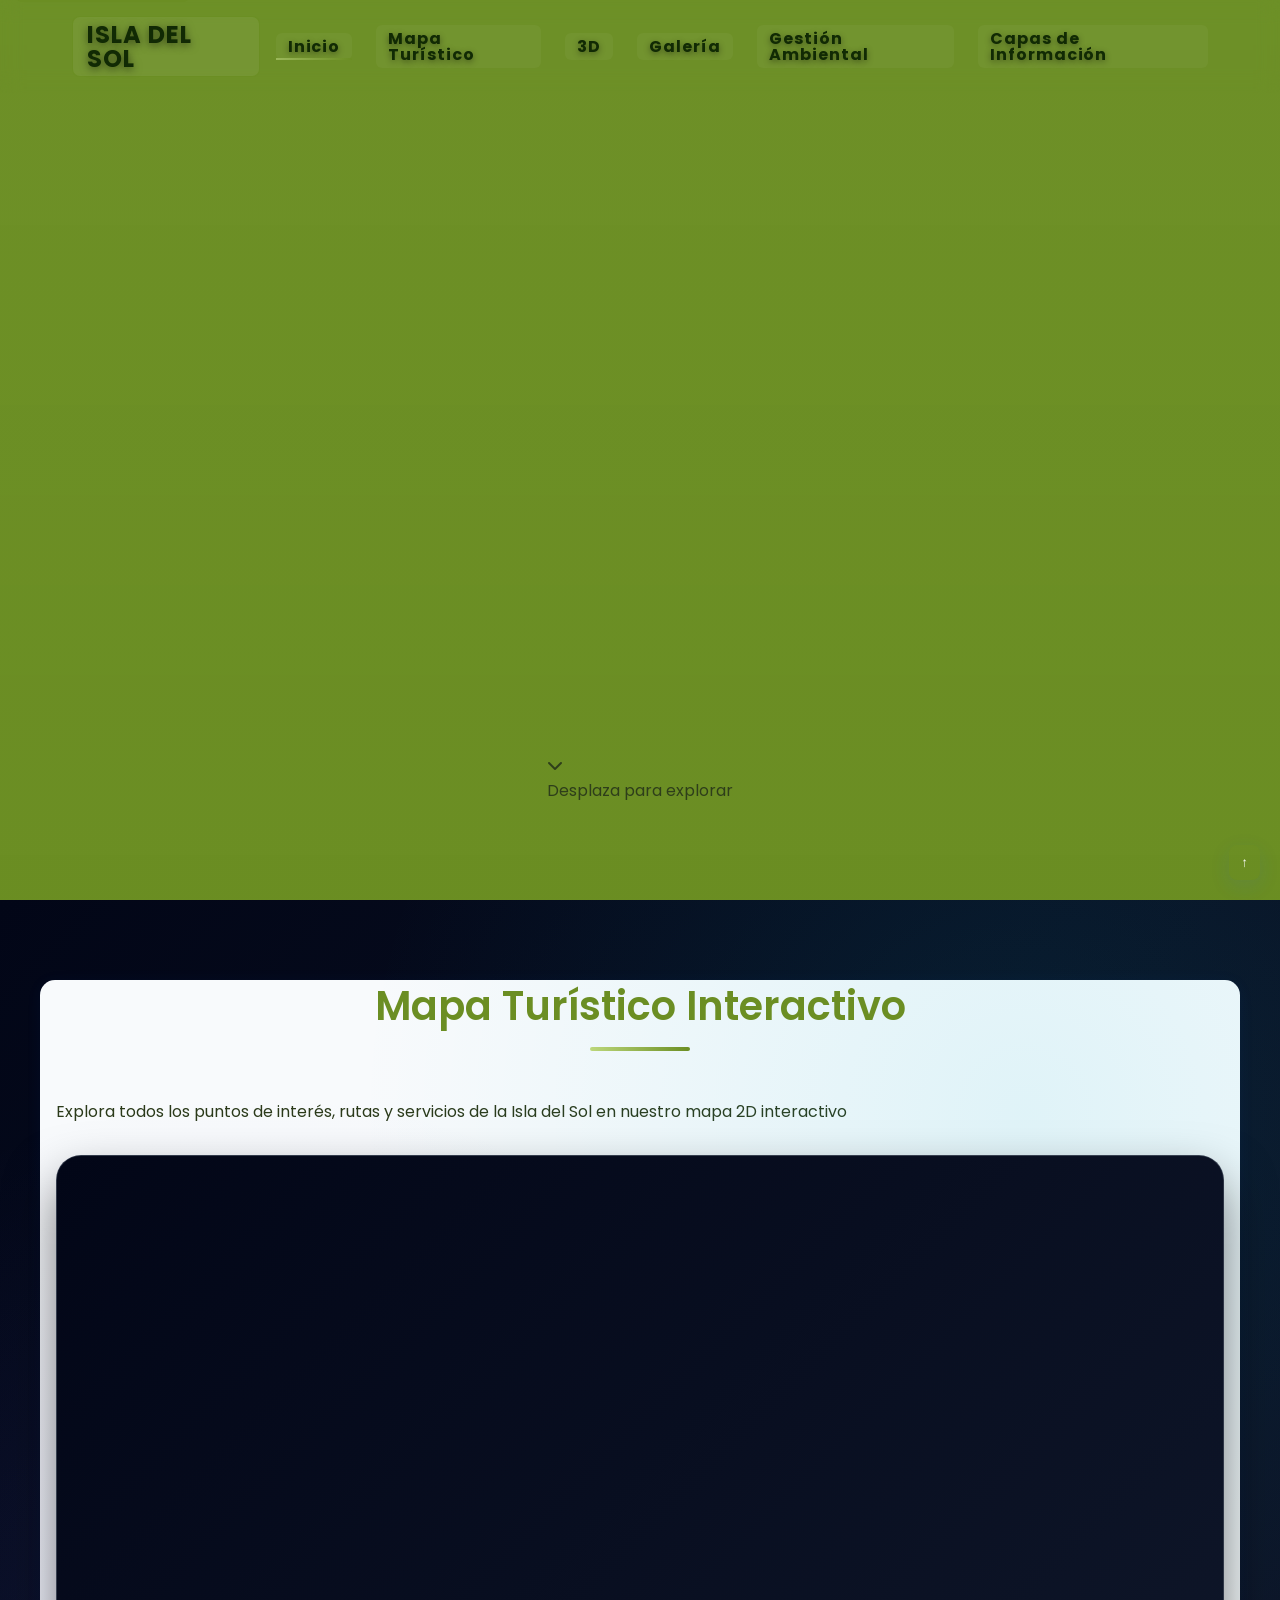
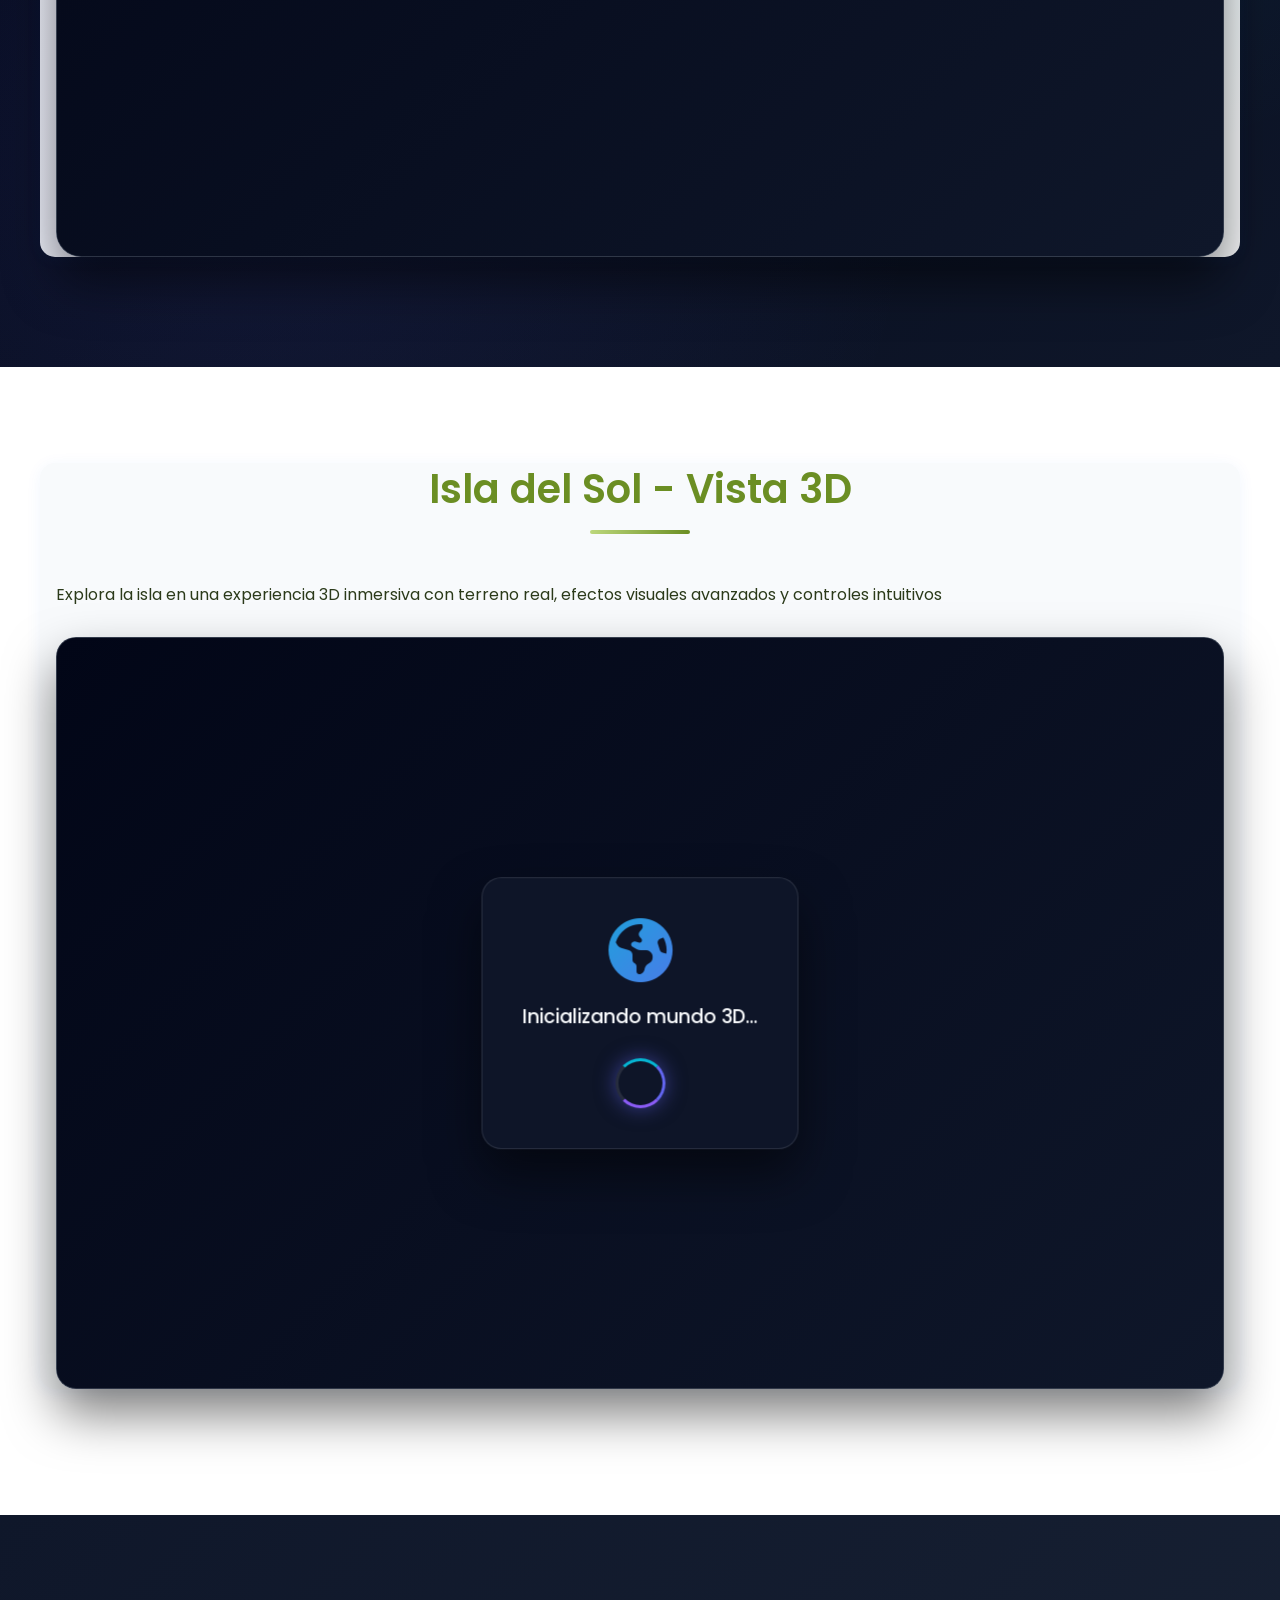
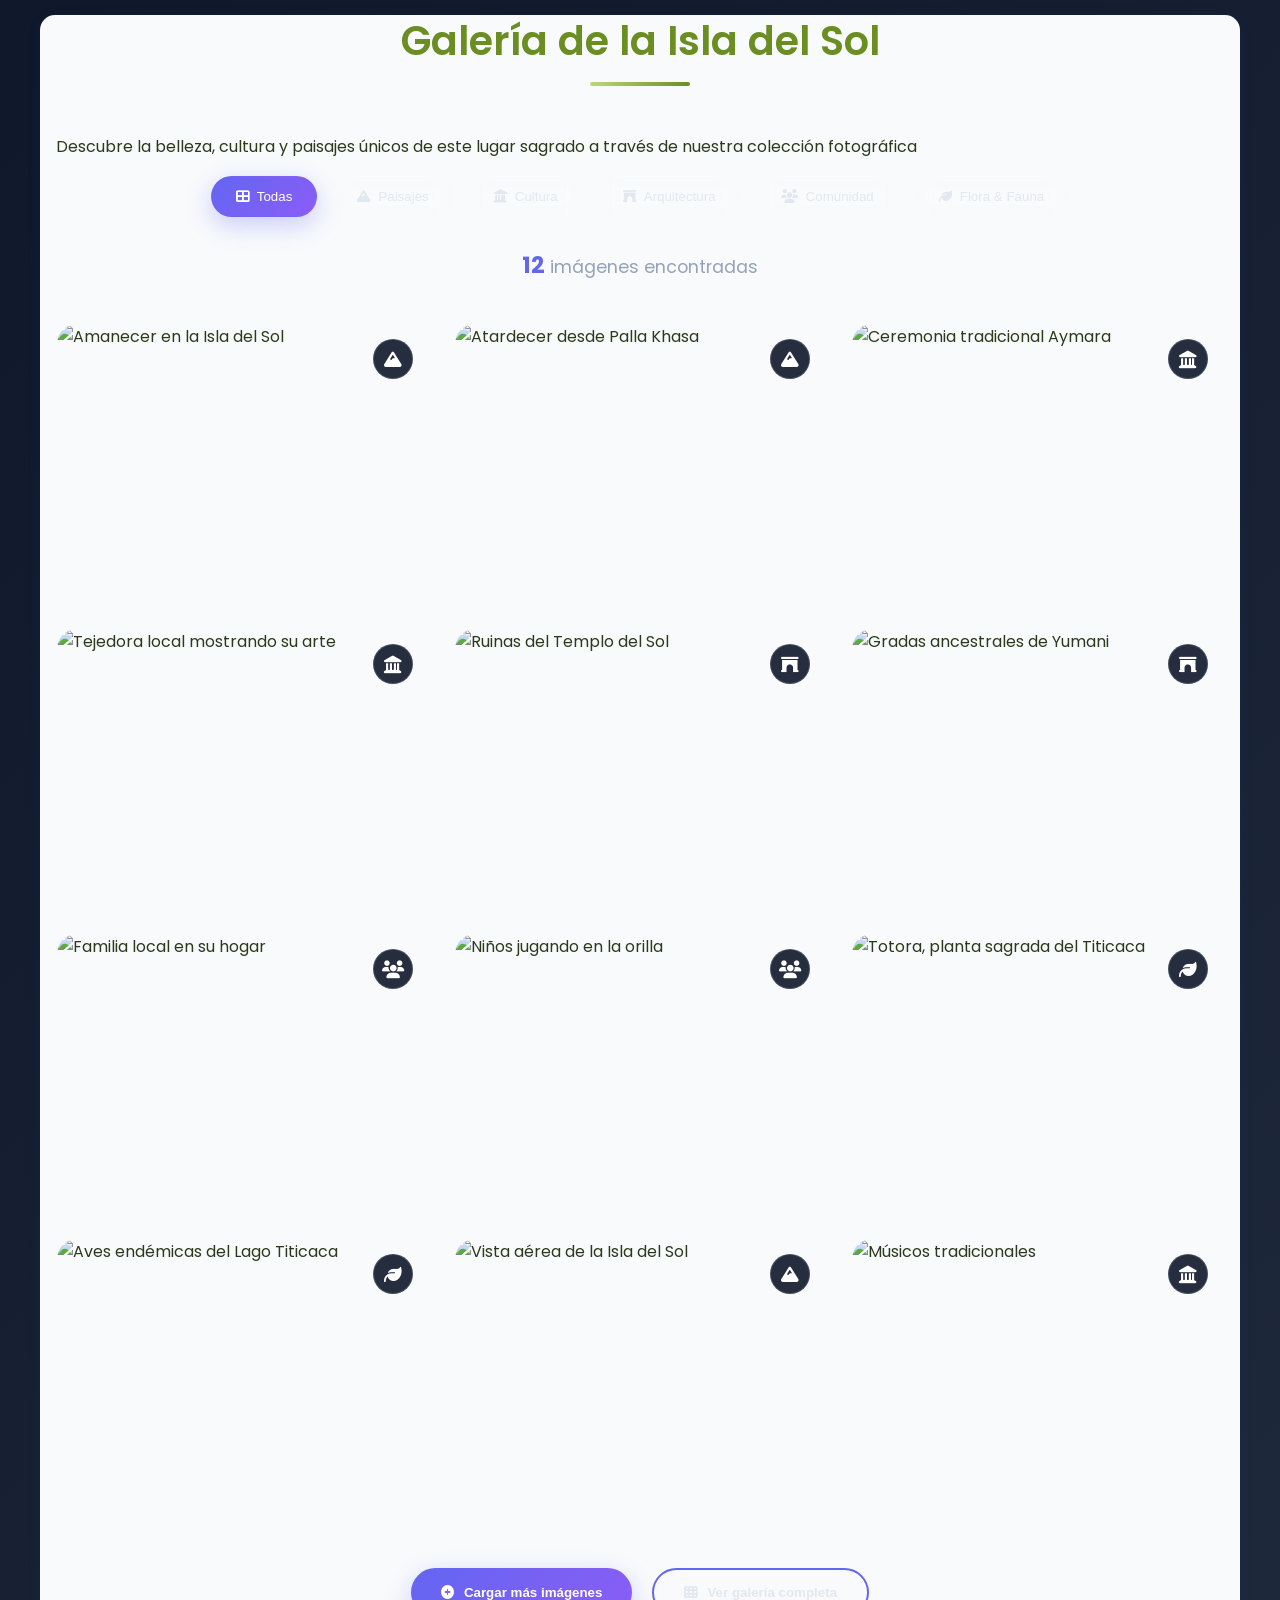
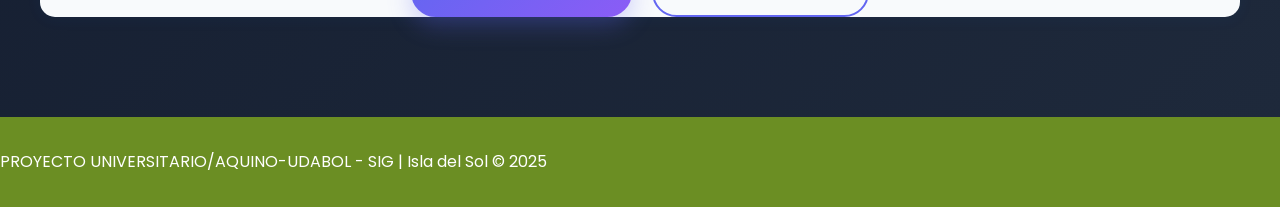
==== PAGINA WEB/index.html @ da0046ec "Update index.html" ====
<!DOCTYPE html>
<html lang="es">
<head>
  <meta charset="UTF-8" />
  <meta name="viewport" content="width=device-width, initial-scale=1.0" />
  <title>Isla del Sol - Lago Titicaca</title>
  <meta name="theme-color" content="#2563eb" />
  
  <!-- CSS MODULAR -->
  <link rel="stylesheet" href="styles/utils/variables.css">
  <link rel="stylesheet" href="styles/utils/responsive.css">
  <link rel="stylesheet" href="styles/main.css">
  <link rel="stylesheet" href="styles/components/navigation.css">
  <link rel="stylesheet" href="styles/components/hero.css">
  <link rel="stylesheet" href="styles/components/map.css">
  <link rel="stylesheet" href="styles/components/gallery.css">
  <link rel="stylesheet" href="styles/components/info.css">
  <link rel="stylesheet" href="styles/components/footer.css">
  
  <!-- EXTERNAL CSS -->
  <link rel="stylesheet" href="https://unpkg.com/leaflet/dist/leaflet.css" />
  <link rel="stylesheet" href="https://cdnjs.cloudflare.com/ajax/libs/font-awesome/6.4.0/css/all.min.css">
  <link href="https://fonts.googleapis.com/css2?family=Poppins:wght@300;400;500;600;700&display=swap" rel="stylesheet">
  <link rel="stylesheet" href="https://unpkg.com/aos@next/dist/aos.css" />
  <!-- CSS DE CESIUM -->
  <link href="https://cesium.com/downloads/cesiumjs/releases/1.95/Build/Cesium/Widgets/widgets.css" rel="stylesheet">
  
  <!-- CSS SUPREMO PARA CESIUM -->
  <style>
    /* ===== VARIABLES Y RESET ===== */
    :root {
      --primary-cesium: #6366f1;
      --secondary-cesium: #8b5cf6;
      --accent-cesium: #06b6d4;
      --success-cesium: #10b981;
      --warning-cesium: #f59e0b;
      --danger-cesium: #ef4444;
      --dark-cesium: #0f172a;
      --darker-cesium: #020617;
      --light-cesium: #f8fafc;
      --glass-bg: rgba(255, 255, 255, 0.08);
      --glass-border: rgba(255, 255, 255, 0.12);
      --glass-shadow: 0 25px 50px rgba(0, 0, 0, 0.5);
      --blur-effect: blur(25px);
      --neon-glow: 0 0 20px rgba(99, 102, 241, 0.5);
    }

    /* ===== CONTENEDOR PRINCIPAL CESIUM ===== */
    .cesium-container {
      position: relative;
      border-radius: 20px;
      overflow: hidden;
      box-shadow: var(--glass-shadow);
      margin: 30px 0;
      border: 1px solid var(--glass-border);
      background: linear-gradient(145deg, #0f172a, #1e293b);
    }

    .cesium-frame {
      width: 100%;
      height: 750px;
      position: relative;
      background: linear-gradient(135deg, var(--darker-cesium) 0%, var(--dark-cesium) 100%);
    }

    /* ===== LOADING SCREEN ANIMADO ===== */
    .cesium-loading {
      position: absolute;
      top: 50%;
      left: 50%;
      transform: translate(-50%, -50%);
      text-align: center;
      color: var(--light-cesium);
      z-index: 1000;
      background: rgba(15, 23, 42, 0.95);
      backdrop-filter: var(--blur-effect);
      padding: 40px;
      border-radius: 20px;
      border: 1px solid var(--glass-border);
      box-shadow: var(--glass-shadow);
      min-width: 300px;
    }

    .cesium-loading i {
      font-size: 4rem;
      margin-bottom: 20px;
      display: block;
      background: linear-gradient(135deg, var(--accent-cesium), var(--primary-cesium));
      -webkit-background-clip: text;
      -webkit-text-fill-color: transparent;
      background-clip: text;
      animation: pulse 2s infinite;
    }

    .cesium-loading p {
      margin: 0 0 25px 0;
      font-size: 1.2em;
      font-weight: 500;
    }

    .loading-spinner {
      border: 3px solid rgba(255, 255, 255, 0.1);
      border-top: 3px solid var(--accent-cesium);
      border-right: 3px solid var(--primary-cesium);
      border-bottom: 3px solid var(--secondary-cesium);
      border-radius: 50%;
      width: 50px;
      height: 50px;
      animation: spin 1.5s linear infinite;
      margin: 0 auto;
      box-shadow: var(--neon-glow);
    }

    @keyframes spin {
      0% { transform: rotate(0deg); }
      100% { transform: rotate(360deg); }
    }

    @keyframes pulse {
      0%, 100% { opacity: 1; transform: scale(1); }
      50% { opacity: 0.8; transform: scale(1.05); }
    }

    /* ===== PANEL DE CONTROL SUPREMO ===== */
    .cesium-control-panel {
      position: absolute;
      top: 25px;
      left: 25px;
      width: 350px;
      background: var(--glass-bg);
      backdrop-filter: var(--blur-effect);
      border: 1px solid var(--glass-border);
      border-radius: 25px;
      box-shadow: var(--glass-shadow);
      z-index: 1000;
      overflow: hidden;
      transition: all 0.4s cubic-bezier(0.4, 0, 0.2, 1);
      border: 1px solid rgba(255, 255, 255, 0.15);
    }

    .cesium-control-panel:hover {
      transform: translateY(-5px) scale(1.02);
      box-shadow: 0 35px 60px rgba(0, 0, 0, 0.6);
    }

    /* Header del Panel */
    .control-header {
      background: linear-gradient(135deg, var(--primary-cesium), var(--secondary-cesium));
      padding: 25px;
      color: white;
      position: relative;
      overflow: hidden;
    }

    .control-header::before {
      content: '';
      position: absolute;
      top: -50%;
      left: -50%;
      width: 200%;
      height: 200%;
      background: linear-gradient(45deg, transparent, rgba(255,255,255,0.1), transparent);
      transform: rotate(45deg);
      animation: shimmer 6s infinite linear;
    }

    @keyframes shimmer {
      0% { transform: rotate(45deg) translateX(-100%); }
      100% { transform: rotate(45deg) translateX(100%); }
    }

    .control-header h3 {
      margin: 0;
      font-size: 1.5em;
      font-weight: 700;
      text-shadow: 0 4px 8px rgba(0,0,0,0.3);
      display: flex;
      align-items: center;
      gap: 12px;
      position: relative;
      z-index: 2;
    }

    .control-buttons {
      display: flex;
      gap: 12px;
      margin-top: 15px;
      position: relative;
      z-index: 2;
    }

    .btn-control {
      flex: 1;
      padding: 12px 18px;
      border: none;
      border-radius: 15px;
      background: rgba(255, 255, 255, 0.15);
      color: white;
      font-weight: 600;
      cursor: pointer;
      transition: all 0.3s ease;
      backdrop-filter: blur(15px);
      border: 1px solid rgba(255, 255, 255, 0.2);
      font-size: 0.9em;
      position: relative;
      overflow: hidden;
    }

    .btn-control::before {
      content: '';
      position: absolute;
      top: 0;
      left: -100%;
      width: 100%;
      height: 100%;
      background: linear-gradient(90deg, transparent, rgba(255,255,255,0.2), transparent);
      transition: left 0.5s;
    }

    .btn-control:hover::before {
      left: 100%;
    }

    .btn-control:hover {
      background: rgba(255, 255, 255, 0.25);
      transform: translateY(-3px);
      box-shadow: 0 8px 20px rgba(0,0,0,0.3);
    }

    /* Lista de Capas */
    .layers-list {
      max-height: 65vh;
      overflow-y: auto;
      padding: 20px;
      background: rgba(15, 23, 42, 0.7);
    }

    .layers-list::-webkit-scrollbar {
      width: 8px;
    }

    .layers-list::-webkit-scrollbar-track {
      background: rgba(255, 255, 255, 0.05);
      border-radius: 4px;
    }

    .layers-list::-webkit-scrollbar-thumb {
      background: linear-gradient(var(--primary-cesium), var(--secondary-cesium));
      border-radius: 4px;
    }

    .layers-list::-webkit-scrollbar-thumb:hover {
      background: linear-gradient(var(--accent-cesium), var(--primary-cesium));
    }

    /* Secciones de Categoría */
    .category-section {
      margin-bottom: 25px;
    }

    .category-section:last-child {
      margin-bottom: 0;
    }

    .category-section h4 {
      color: var(--light-cesium);
      margin: 0 0 15px 0;
      padding: 12px 16px;
      background: rgba(255, 255, 255, 0.08);
      border-radius: 12px;
      font-size: 0.95em;
      font-weight: 600;
      text-transform: uppercase;
      letter-spacing: 0.8px;
      border-left: 4px solid var(--accent-cesium);
      display: flex;
      align-items: center;
      gap: 10px;
    }

    /* Items de Capa Mejorados */
    .layer-item {
      display: flex;
      align-items: center;
      padding: 14px;
      margin: 8px 0;
      background: rgba(255, 255, 255, 0.03);
      border-radius: 15px;
      transition: all 0.3s ease;
      border: 1px solid transparent;
      position: relative;
      overflow: hidden;
    }

    .layer-item::before {
      content: '';
      position: absolute;
      top: 0;
      left: -100%;
      width: 100%;
      height: 100%;
      background: linear-gradient(90deg, transparent, rgba(255,255,255,0.05), transparent);
      transition: left 0.6s;
    }

    .layer-item:hover::before {
      left: 100%;
    }

    .layer-item:hover {
      background: rgba(255, 255, 255, 0.08);
      border-color: var(--glass-border);
      transform: translateX(8px) scale(1.02);
      box-shadow: 0 8px 25px rgba(0,0,0,0.2);
    }

    .layer-item input[type="checkbox"] {
      display: none;
    }

    .layer-label {
      display: flex;
      align-items: center;
      width: 100%;
      cursor: pointer;
      gap: 15px;
      font-weight: 500;
      color: var(--light-cesium);
      position: relative;
      z-index: 2;
    }

    /* Indicador de Color Mejorado */
    .layer-color {
      width: 18px;
      height: 18px;
      border-radius: 50%;
      border: 2px solid rgba(255, 255, 255, 0.3);
      transition: all 0.4s ease;
      box-shadow: 0 4px 12px rgba(0,0,0,0.3);
      position: relative;
    }

    .layer-color::after {
      content: '';
      position: absolute;
      top: -4px;
      left: -4px;
      right: -4px;
      bottom: -4px;
      border-radius: 50%;
      background: inherit;
      opacity: 0.3;
      filter: blur(8px);
      z-index: -1;
    }

    .layer-item:hover .layer-color {
      transform: scale(1.3) rotate(15deg);
      box-shadow: 0 6px 20px rgba(0,0,0,0.4);
    }

    /* Emoji Estilizado */
    .layer-emoji {
      font-size: 1.3em;
      filter: drop-shadow(0 3px 6px rgba(0,0,0,0.3));
      transition: transform 0.3s ease;
    }

    .layer-item:hover .layer-emoji {
      transform: scale(1.2) rotate(-5deg);
    }

    /* Texto */
    .layer-text {
      flex: 1;
      font-size: 1em;
      transition: all 0.3s ease;
    }

    /* Contador Mejorado */
    .layer-count {
      background: rgba(30, 41, 59, 0.8);
      color: var(--light-cesium);
      padding: 6px 12px;
      border-radius: 12px;
      font-size: 0.85em;
      font-weight: 700;
      min-width: 32px;
      text-align: center;
      border: 1px solid var(--glass-border);
      transition: all 0.3s ease;
      backdrop-filter: blur(10px);
    }

    .layer-item:hover .layer-count {
      background: var(--primary-cesium);
      transform: scale(1.15);
      box-shadow: 0 4px 15px rgba(99, 102, 241, 0.4);
    }

    /* Estado Checked Mejorado */
    .layer-item input[type="checkbox"]:checked + .layer-label .layer-color {
      border-color: rgba(255, 255, 255, 0.9);
      box-shadow: 0 0 0 3px currentColor, 0 6px 20px currentColor;
      animation: pulse-glow 2s infinite;
    }

    @keyframes pulse-glow {
      0%, 100% { box-shadow: 0 0 0 3px currentColor, 0 6px 20px currentColor; }
      50% { box-shadow: 0 0 0 4px currentColor, 0 8px 25px currentColor; }
    }

    .layer-item input[type="checkbox"]:checked + .layer-label .layer-text {
      color: white;
      text-shadow: 0 2px 8px rgba(0,0,0,0.4);
      font-weight: 600;
    }

    .layer-item input[type="checkbox"]:checked + .layer-label .layer-count {
      background: var(--success-cesium);
      color: white;
    }

    /* Footer del Panel */
    .panel-footer {
      padding: 20px;
      background: rgba(15, 23, 42, 0.9);
      border-top: 1px solid var(--glass-border);
      backdrop-filter: blur(15px);
    }

    .system-stats {
      display: flex;
      justify-content: space-between;
      font-size: 0.9em;
      color: var(--light-cesium);
      gap: 10px;
    }

    .system-stats span {
      background: rgba(255, 255, 255, 0.08);
      padding: 8px 14px;
      border-radius: 10px;
      font-weight: 600;
      flex: 1;
      text-align: center;
      border: 1px solid var(--glass-border);
      transition: all 0.3s ease;
    }

    .system-stats span:hover {
      background: rgba(255, 255, 255, 0.12);
      transform: translateY(-2px);
    }

    /* ===== PANEL DE INFORMACIÓN SUPREMO ===== */
    .cesium-info-panel {
      position: absolute;
      top: 25px;
      right: 25px;
      width: 380px;
      background: var(--glass-bg);
      backdrop-filter: var(--blur-effect);
      border: 1px solid var(--glass-border);
      border-radius: 25px;
      box-shadow: var(--glass-shadow);
      z-index: 1000;
      transform: translateX(450px);
      opacity: 0;
      transition: all 0.5s cubic-bezier(0.4, 0, 0.2, 1);
      border: 1px solid rgba(255, 255, 255, 0.15);
      max-height: 85vh;
      overflow: hidden;
    }

    .cesium-info-panel.visible {
      transform: translateX(0);
      opacity: 1;
    }

    /* Header del Info Panel */
    .info-header {
      background: linear-gradient(135deg, var(--accent-cesium), var(--primary-cesium));
      padding: 25px;
      color: white;
      border-radius: 25px 25px 0 0;
      display: flex;
      justify-content: space-between;
      align-items: center;
      position: relative;
      overflow: hidden;
    }

    .info-header::before {
      content: '';
      position: absolute;
      top: 0;
      left: 0;
      right: 0;
      bottom: 0;
      background: linear-gradient(45deg, transparent 30%, rgba(255,255,255,0.1) 50%, transparent 70%);
      animation: shine 3s infinite linear;
    }

    @keyframes shine {
      0% { transform: translateX(-100%); }
      100% { transform: translateX(100%); }
    }

    .info-header h3 {
      margin: 0;
      font-size: 1.4em;
      font-weight: 700;
      flex: 1;
      position: relative;
      z-index: 2;
      display: flex;
      align-items: center;
      gap: 12px;
    }

    .btn-close {
      background: rgba(255, 255, 255, 0.2);
      border: none;
      color: white;
      width: 36px;
      height: 36px;
      border-radius: 50%;
      cursor: pointer;
      font-size: 1.3em;
      display: flex;
      align-items: center;
      justify-content: center;
      transition: all 0.3s ease;
      position: relative;
      z-index: 2;
      backdrop-filter: blur(10px);
    }

    .btn-close:hover {
      background: rgba(255, 255, 255, 0.3);
      transform: rotate(90deg) scale(1.1);
      box-shadow: 0 4px 15px rgba(0,0,0,0.3);
    }

    /* Contenido del Info Panel */
    .info-content {
      padding: 25px;
      background: rgba(15, 23, 42, 0.85);
      max-height: calc(85vh - 100px);
      overflow-y: auto;
    }

    .info-content::-webkit-scrollbar {
      width: 6px;
    }

    .info-content::-webkit-scrollbar-track {
      background: rgba(255, 255, 255, 0.05);
      border-radius: 3px;
    }

    .info-content::-webkit-scrollbar-thumb {
      background: var(--accent-cesium);
      border-radius: 3px;
    }

    /* Estado sin selección */
    .no-selection {
      text-align: center;
      color: var(--light-cesium);
      padding: 50px 25px;
    }

    .no-selection i {
      font-size: 4rem;
      margin-bottom: 20px;
      display: block;
      opacity: 0.6;
      background: linear-gradient(135deg, var(--accent-cesium), var(--primary-cesium));
      -webkit-background-clip: text;
      -webkit-text-fill-color: transparent;
      background-clip: text;
    }

    .no-selection p {
      margin: 0;
      font-size: 1.1em;
      line-height: 1.6;
      opacity: 0.8;
    }

    /* Información de Entidad Mejorada */
    .entity-info {
      color: var(--light-cesium);
    }

    .info-header .info-icon {
      font-size: 1.8em;
      margin-right: 12px;
      filter: drop-shadow(0 3px 6px rgba(0,0,0,0.4));
    }

    .entity-info h3 {
      margin: 0 0 20px 0;
      font-size: 1.5em;
      color: white;
      text-shadow: 0 2px 8px rgba(0,0,0,0.4);
      background: linear-gradient(135deg, #fff, #e2e8f0);
      -webkit-background-clip: text;
      -webkit-text-fill-color: transparent;
      background-clip: text;
    }

    .info-details {
      background: rgba(255, 255, 255, 0.05);
      border-radius: 15px;
      padding: 20px;
      border: 1px solid var(--glass-border);
      backdrop-filter: blur(10px);
    }

    .info-row {
      display: flex;
      justify-content: space-between;
      align-items: flex-start;
      margin-bottom: 16px;
      padding-bottom: 16px;
      border-bottom: 1px solid rgba(255, 255, 255, 0.1);
      transition: all 0.3s ease;
    }

    .info-row:hover {
      border-bottom-color: var(--accent-cesium);
      transform: translateX(5px);
    }

    .info-row:last-child {
      margin-bottom: 0;
      padding-bottom: 0;
      border-bottom: none;
    }

    .info-label {
      font-weight: 600;
      color: var(--accent-cesium);
      flex: 1;
      font-size: 0.95em;
      text-transform: uppercase;
      letter-spacing: 0.5px;
    }

    .info-value {
      flex: 2;
      text-align: right;
      color: white;
      font-weight: 500;
      font-size: 1em;
      line-height: 1.4;
    }

    /* ===== CONTROLES INFERIORES ===== */
    .cesium-controls {
      position: absolute;
      bottom: 25px;
      left: 50%;
      transform: translateX(-50%);
      display: flex;
      gap: 12px;
      z-index: 1000;
      background: var(--glass-bg);
      backdrop-filter: var(--blur-effect);
      padding: 15px;
      border-radius: 20px;
      border: 1px solid var(--glass-border);
      box-shadow: var(--glass-shadow);
    }

    .btn-cesium {
      background: rgba(255, 255, 255, 0.1);
      color: white;
      border: 1px solid var(--glass-border);
      padding: 12px 20px;
      border-radius: 12px;
      cursor: pointer;
      backdrop-filter: blur(15px);
      transition: all 0.3s ease;
      font-weight: 600;
      font-size: 0.9em;
      display: flex;
      align-items: center;
      gap: 8px;
      min-width: 120px;
      justify-content: center;
      position: relative;
      overflow: hidden;
    }

    .btn-cesium::before {
      content: '';
      position: absolute;
      top: 0;
      left: -100%;
      width: 100%;
      height: 100%;
      background: linear-gradient(90deg, transparent, rgba(255,255,255,0.1), transparent);
      transition: left 0.5s;
    }

    .btn-cesium:hover::before {
      left: 100%;
    }

    .btn-cesium:hover {
      background: rgba(255, 255, 255, 0.2);
      transform: translateY(-3px);
      box-shadow: 0 8px 25px rgba(0,0,0,0.3);
      border-color: rgba(255, 255, 255, 0.3);
    }

    .btn-cesium i {
      font-size: 1.1em;
    }

    /* ===== LEYENDA MEJORADA ===== */
    .cesium-legend {
      position: absolute;
      bottom: 25px;
      right: 25px;
      background: var(--glass-bg);
      backdrop-filter: var(--blur-effect);
      color: white;
      padding: 20px;
      border-radius: 15px;
      border: 1px solid var(--glass-border);
      box-shadow: var(--glass-shadow);
      min-width: 200px;
    }

    .cesium-legend h4 {
      margin: 0 0 15px 0;
      font-size: 1.1em;
      font-weight: 600;
      color: var(--light-cesium);
      display: flex;
      align-items: center;
      gap: 8px;
    }

    .cesium-legend ul {
      list-style: none;
      padding: 0;
      margin: 0;
    }

    .cesium-legend li {
      display: flex;
      align-items: center;
      gap: 10px;
      margin-bottom: 10px;
      padding: 6px 0;
      font-size: 0.9em;
      transition: all 0.3s ease;
    }

    .cesium-legend li:hover {
      transform: translateX(5px);
      color: var(--accent-cesium);
    }

    .cesium-legend li:last-child {
      margin-bottom: 0;
    }

    /* ===== RESPONSIVE ===== */
    @media (max-width: 768px) {
      .cesium-control-panel {
        width: 300px;
        left: 15px;
        top: 15px;
      }
      
      .cesium-info-panel {
        width: 320px;
        right: 15px;
      }
      
      .cesium-controls {
        flex-wrap: wrap;
        justify-content: center;
        max-width: 90%;
      }
      
      .btn-cesium {
        min-width: 100px;
        font-size: 0.8em;
        padding: 10px 15px;
      }
    }

    @media (max-width: 480px) {
      .cesium-control-panel,
      .cesium-info-panel {
        width: calc(100% - 30px);
        left: 15px;
        right: 15px;
      }
      
      .cesium-frame {
        height: 600px;
      }
    }

    /* ===== EFECTOS DE PARTÍCULAS ===== */
    .cesium-particles {
      position: absolute;
      top: 0;
      left: 0;
      width: 100%;
      height: 100%;
      pointer-events: none;
      z-index: -1;
    }

    .particle {
      position: absolute;
      background: var(--accent-cesium);
      border-radius: 50%;
      opacity: 0.4;
      animation: float 8s infinite ease-in-out;
    }

    @keyframes float {
      0%, 100% { 
        transform: translateY(0px) rotate(0deg) scale(1); 
        opacity: 0.3;
      }
      33% { 
        transform: translateY(-20px) rotate(120deg) scale(1.1);
        opacity: 0.6;
      }
      66% { 
        transform: translateY(10px) rotate(240deg) scale(0.9);
        opacity: 0.4;
      }
    }

    /* ===== ANIMACIONES ESPECIALES ===== */
    @keyframes fadeInUp {
      from {
        opacity: 0;
        transform: translateY(40px);
      }
      to {
        opacity: 1;
        transform: translateY(0);
      }
    }

    @keyframes glow {
      0%, 100% { box-shadow: 0 0 5px currentColor; }
      50% { box-shadow: 0 0 20px currentColor, 0 0 30px currentColor; }
    }

    .glow {
      animation: glow 2s ease-in-out infinite;
    }

    /* ===== MEJORAS PARA LOS CONTROLES NATIVOS DE CESIUM ===== */
    .cesium-viewer-toolbar {
      background: var(--glass-bg) !important;
      backdrop-filter: var(--blur-effect) !important;
      border: 1px solid var(--glass-border) !important;
      border-radius: 15px !important;
      box-shadow: var(--glass-shadow) !important;
    }

    .cesium-button {
      background: rgba(255, 255, 255, 0.1) !important;
      border: 1px solid var(--glass-border) !important;
      border-radius: 10px !important;
      transition: all 0.3s ease !important;
      color: white !important;
    }

    .cesium-button:hover {
      background: rgba(255, 255, 255, 0.2) !important;
      transform: translateY(-2px) !important;
      box-shadow: 0 6px 20px rgba(0,0,0,0.3) !important;
    }
  </style>

  <!-- SCRIPTS -->
  <script src="https://cdnjs.cloudflare.com/ajax/libs/three.js/r128/three.min.js"></script>
  <script src="https://unpkg.com/aos@next/dist/aos.js"></script>
  <script src="https://cdnjs.cloudflare.com/ajax/libs/gsap/3.12.2/gsap.min.js"></script>
  <script src="https://cdnjs.cloudflare.com/ajax/libs/gsap/3.12.2/ScrollTrigger.min.js"></script>
  <script src="https://cdn.jsdelivr.net/particles.js/2.0.0/particles.min.js"></script>
  <script src="scripts/modules/animations.js" defer></script>
</head>
<body>
  <!-- Tu contenido existente se mantiene igual -->
  <a class="skip-link" href="#inicio">Saltar al contenido</a>
  
  <!-- Navigation -->
  <nav class="navbar">
    <div class="nav-container">
      <a href="#" class="nav-logo">Isla del Sol</a>
      <div class="nav-toggle" id="navToggle">
        <i class="fas fa-bars"></i>
      </div>
      <ul class="nav-menu">
        <li><a href="#inicio" class="nav-link active">Inicio</a></li>
        <li><a href="#mapSection" class="nav-link">Mapa Turístico</a></li>
        <li><a href="#map3dSection" class="nav-link">3D</a></li>
        <li><a href="#gallery" class="nav-link">Galería</a></li>
        <li><a href="gestion-ambiental.html" class="nav-link">Gestión Ambiental</a></li>
        <li><a href="mapas-informacion.html" class="nav-link">Capas de Información</a></li>
      </ul>
    </div>
  </nav>

  <!-- Hero Section -->
  <section id="inicio" class="hero">
    <div class="hero-video-bg">
      <video autoplay muted loop playsinline id="heroVideo">
        <source src="assets/videos/videoplayback.webm" type="video/webm">
        Tu navegador no soporta videos WebM.
      </video>
    </div>
    <div class="hero-overlay"></div>
    <div class="hero-content">
      <h1 class="hero-title" aria-label="Isla del Sol">
        <span class="hero-title-line" aria-hidden="true"></span>
      </h1>
    </div>
    <div class="hero-scroll-indicator">
      <div class="scroll-icon">
        <i class="fas fa-chevron-down"></i>
      </div>
      <span>Desplaza para explorar</span>
    </div>
  </section>

  <button id="backToTop" title="Volver arriba">↑</button>

 <!-- 2. MAPA INTERACTIVO MEJORADO -->
<section id="mapSection" class="map-section fade-in">
    <div class="container">
        <h2 class="section-title">Mapa Turístico Interactivo</h2>
        <p class="section-description">
            Explora todos los puntos de interés, rutas y servicios de la Isla del Sol en nuestro mapa 2D interactivo
        </p>
        
        <div class="map-container">
            <div id="map" class="map-frame">
                <div class="map-loading">
                    <i class="fas fa-map-marked-alt"></i>
                    <p>Inicializando mapa interactivo...</p>
                    <div class="loading-spinner"></div>
                </div>
            </div>
            
            <!-- Contenedor para controles unificados -->
            <div class="map-controls-container">
                <!-- Los controles se generan automáticamente por JavaScript -->
            </div>
        </div>
    </div>
</section>

  <!-- 3. ✅ MAPA 3D SUPREMO CON CESIUM -->
  <section id="map3dSection" class="map3d-section" data-aos="fade-up">
    <div class="container">
        <h2 class="section-title">Isla del Sol - Vista 3D </h2>
        <p class="section-description">
            Explora la isla en una experiencia 3D inmersiva con terreno real, efectos visuales avanzados y controles intuitivos
        </p>
        
        <div class="cesium-container">
            <div id="cesiumContainer" class="cesium-frame">
                <div class="cesium-loading">
                    <i class="fas fa-globe-americas"></i>
                    <p>Inicializando mundo 3D...</p>
                    <div class="loading-spinner"></div>
                </div>
            </div>
            
            <!-- Los controles se generan automáticamente por JavaScript -->
        </div>
    </div>
  </section>

 <!-- GALERÍA MEJORADA -->
<section id="gallery" class="gallery-section">
    <div class="section-background-overlay"></div>
    <div class="container">
        <h2 class="section-title" data-aos="fade-up">Galería de la Isla del Sol</h2>
        <p class="section-description" data-aos="fade-up" data-aos-delay="200">
            Descubre la belleza, cultura y paisajes únicos de este lugar sagrado a través de nuestra colección fotográfica
        </p>
        
        <!-- Filtros de Categoría -->
        <div class="gallery-filters" data-aos="fade-up" data-aos-delay="300">
            <button class="filter-btn active" data-filter="all">
                <i class="fas fa-th-large"></i> Todas
            </button>
            <button class="filter-btn" data-filter="paisajes">
                <i class="fas fa-mountain"></i> Paisajes
            </button>
            <button class="filter-btn" data-filter="cultura">
                <i class="fas fa-landmark"></i> Cultura
            </button>
            <button class="filter-btn" data-filter="arquitectura">
                <i class="fas fa-archway"></i> Arquitectura
            </button>
            <button class="filter-btn" data-filter="gente">
                <i class="fas fa-users"></i> Comunidad
            </button>
            <button class="filter-btn" data-filter="flora-fauna">
                <i class="fas fa-leaf"></i> Flora & Fauna
            </button>
        </div>
        
        <!-- Contador de elementos -->
        <div class="gallery-counter" data-aos="fade-up" data-aos-delay="350">
            <span id="gallery-count">12</span> imágenes encontradas
        </div>
        
        <!-- Grid de Galería Mejorado -->
        <div class="gallery-grid" data-aos="fade-up" data-aos-delay="400">
            <!-- Paisajes -->
            <div class="gallery-item" data-category="paisajes" data-image="assets/images/paisaje1.jpg" data-caption="Amanecer en la Isla del Sol">
                <div class="gallery-item-inner">
                    <div class="gallery-image-container">
                        <img src="assets/images/paisaje1.jpg" alt="Amanecer en la Isla del Sol" loading="lazy">
                        <div class="gallery-badge">
                            <i class="fas fa-mountain"></i>
                        </div>
                    </div>
                    <div class="gallery-overlay">
                        <div class="gallery-content">
                            <h3>Amanecer en la Isla</h3>
                            <p>Primeros rayos del sol iluminando el Lago Titicaca</p>
                            <div class="gallery-actions">
                                <button class="gallery-zoom" title="Ampliar imagen">
                                    <i class="fas fa-search-plus"></i>
                                </button>
                                <button class="gallery-info" title="Más información">
                                    <i class="fas fa-info-circle"></i>
                                </button>
                            </div>
                        </div>
                    </div>
                </div>
            </div>
            
            <div class="gallery-item" data-category="paisajes" data-image="assets/images/paisaje2.jpg" data-caption="Atardecer desde Palla Khasa">
                <div class="gallery-item-inner">
                    <div class="gallery-image-container">
                        <img src="assets/images/paisaje2.jpg" alt="Atardecer desde Palla Khasa" loading="lazy">
                        <div class="gallery-badge">
                            <i class="fas fa-mountain"></i>
                        </div>
                    </div>
                    <div class="gallery-overlay">
                        <div class="gallery-content">
                            <h3>Atardecer Místico</h3>
                            <p>Vista panorámica desde el mirador Palla Khasa</p>
                            <div class="gallery-actions">
                                <button class="gallery-zoom" title="Ampliar imagen">
                                    <i class="fas fa-search-plus"></i>
                                </button>
                                <button class="gallery-info" title="Más información">
                                    <i class="fas fa-info-circle"></i>
                                </button>
                            </div>
                        </div>
                    </div>
                </div>
            </div>
            
            <!-- Cultura -->
            <div class="gallery-item" data-category="cultura" data-image="assets/images/cultura1.jpg" data-caption="Ceremonia tradicional Aymara">
                <div class="gallery-item-inner">
                    <div class="gallery-image-container">
                        <img src="assets/images/cultura1.jpg" alt="Ceremonia tradicional Aymara" loading="lazy">
                        <div class="gallery-badge">
                            <i class="fas fa-landmark"></i>
                        </div>
                    </div>
                    <div class="gallery-overlay">
                        <div class="gallery-content">
                            <h3>Ceremonia Aymara</h3>
                            <p>Ritual ancestral en honor a la Pachamama</p>
                            <div class="gallery-actions">
                                <button class="gallery-zoom" title="Ampliar imagen">
                                    <i class="fas fa-search-plus"></i>
                                </button>
                                <button class="gallery-info" title="Más información">
                                    <i class="fas fa-info-circle"></i>
                                </button>
                            </div>
                        </div>
                    </div>
                </div>
            </div>
            
            <div class="gallery-item" data-category="cultura" data-image="assets/images/cultura2.jpg" data-caption="Tejedora local mostrando su arte">
                <div class="gallery-item-inner">
                    <div class="gallery-image-container">
                        <img src="assets/images/cultura2.jpg" alt="Tejedora local mostrando su arte" loading="lazy">
                        <div class="gallery-badge">
                            <i class="fas fa-landmark"></i>
                        </div>
                    </div>
                    <div class="gallery-overlay">
                        <div class="gallery-content">
                            <h3>Arte Textil</h3>
                            <p>Tejedora local preservando técnicas ancestrales</p>
                            <div class="gallery-actions">
                                <button class="gallery-zoom" title="Ampliar imagen">
                                    <i class="fas fa-search-plus"></i>
                                </button>
                                <button class="gallery-info" title="Más información">
                                    <i class="fas fa-info-circle"></i>
                                </button>
                            </div>
                        </div>
                    </div>
                </div>
            </div>
            
            <!-- Arquitectura -->
            <div class="gallery-item" data-category="arquitectura" data-image="assets/images/arquitectura1.jpg" data-caption="Ruinas del Templo del Sol">
                <div class="gallery-item-inner">
                    <div class="gallery-image-container">
                        <img src="assets/images/arquitectura1.jpg" alt="Ruinas del Templo del Sol" loading="lazy">
                        <div class="gallery-badge">
                            <i class="fas fa-archway"></i>
                        </div>
                    </div>
                    <div class="gallery-overlay">
                        <div class="gallery-content">
                            <h3>Templo del Sol</h3>
                            <p>Ruinas incaicas con vista al lago sagrado</p>
                            <div class="gallery-actions">
                                <button class="gallery-zoom" title="Ampliar imagen">
                                    <i class="fas fa-search-plus"></i>
                                </button>
                                <button class="gallery-info" title="Más información">
                                    <i class="fas fa-info-circle"></i>
                                </button>
                            </div>
                        </div>
                    </div>
                </div>
            </div>
            
            <div class="gallery-item" data-category="arquitectura" data-image="assets/images/arquitectura2.jpg" data-caption="Gradas ancestrales de Yumani">
                <div class="gallery-item-inner">
                    <div class="gallery-image-container">
                        <img src="assets/images/arquitectura2.jpg" alt="Gradas ancestrales de Yumani" loading="lazy">
                        <div class="gallery-badge">
                            <i class="fas fa-archway"></i>
                        </div>
                    </div>
                    <div class="gallery-overlay">
                        <div class="gallery-content">
                            <h3>Gradas de Yumani</h3>
                            <p>Escalinata precolombina hacia el puerto</p>
                            <div class="gallery-actions">
                                <button class="gallery-zoom" title="Ampliar imagen">
                                    <i class="fas fa-search-plus"></i>
                                </button>
                                <button class="gallery-info" title="Más información">
                                    <i class="fas fa-info-circle"></i>
                                </button>
                            </div>
                        </div>
                    </div>
                </div>
            </div>
            
            <!-- Gente -->
            <div class="gallery-item" data-category="gente" data-image="assets/images/gente1.jpg" data-caption="Familia local en su hogar">
                <div class="gallery-item-inner">
                    <div class="gallery-image-container">
                        <img src="assets/images/gente1.jpg" alt="Familia local en su hogar" loading="lazy">
                        <div class="gallery-badge">
                            <i class="fas fa-users"></i>
                        </div>
                    </div>
                    <div class="gallery-overlay">
                        <div class="gallery-content">
                            <h3>Familia Isleña</h3>
                            <p>Vida cotidiana en la comunidad local</p>
                            <div class="gallery-actions">
                                <button class="gallery-zoom" title="Ampliar imagen">
                                    <i class="fas fa-search-plus"></i>
                                </button>
                                <button class="gallery-info" title="Más información">
                                    <i class="fas fa-info-circle"></i>
                                </button>
                            </div>
                        </div>
                    </div>
                </div>
            </div>
            
            <div class="gallery-item" data-category="gente" data-image="assets/images/gente2.jpg" data-caption="Niños jugando en la orilla">
                <div class="gallery-item-inner">
                    <div class="gallery-image-container">
                        <img src="assets/images/gente2.jpg" alt="Niños jugando en la orilla" loading="lazy">
                        <div class="gallery-badge">
                            <i class="fas fa-users"></i>
                        </div>
                    </div>
                    <div class="gallery-overlay">
                        <div class="gallery-content">
                            <h3>Infancia Isleña</h3>
                            <p>Juegos tradicionales junto al lago</p>
                            <div class="gallery-actions">
                                <button class="gallery-zoom" title="Ampliar imagen">
                                    <i class="fas fa-search-plus"></i>
                                </button>
                                <button class="gallery-info" title="Más información">
                                    <i class="fas fa-info-circle"></i>
                                </button>
                            </div>
                        </div>
                    </div>
                </div>
            </div>
            
            <!-- Flora & Fauna -->
            <div class="gallery-item" data-category="flora-fauna" data-image="assets/images/flora1.jpg" data-caption="Totora, planta sagrada del Titicaca">
                <div class="gallery-item-inner">
                    <div class="gallery-image-container">
                        <img src="assets/images/flora1.jpg" alt="Totora, planta sagrada del Titicaca" loading="lazy">
                        <div class="gallery-badge">
                            <i class="fas fa-leaf"></i>
                        </div>
                    </div>
                    <div class="gallery-overlay">
                        <div class="gallery-content">
                            <h3>Totora Sagrada</h3>
                            <p>Planta utilizada para construir balsas tradicionales</p>
                            <div class="gallery-actions">
                                <button class="gallery-zoom" title="Ampliar imagen">
                                    <i class="fas fa-search-plus"></i>
                                </button>
                                <button class="gallery-info" title="Más información">
                                    <i class="fas fa-info-circle"></i>
                                </button>
                            </div>
                        </div>
                    </div>
                </div>
            </div>
            
            <div class="gallery-item" data-category="flora-fauna" data-image="assets/images/fauna1.jpg" data-caption="Aves endémicas del Lago Titicaca">
                <div class="gallery-item-inner">
                    <div class="gallery-image-container">
                        <img src="assets/images/fauna1.jpg" alt="Aves endémicas del Lago Titicaca" loading="lazy">
                        <div class="gallery-badge">
                            <i class="fas fa-leaf"></i>
                        </div>
                    </div>
                    <div class="gallery-overlay">
                        <div class="gallery-content">
                            <h3>Aves del Titicaca</h3>
                            <p>Especies únicas que habitan el lago navegable más alto</p>
                            <div class="gallery-actions">
                                <button class="gallery-zoom" title="Ampliar imagen">
                                    <i class="fas fa-search-plus"></i>
                                </button>
                                <button class="gallery-info" title="Más información">
                                    <i class="fas fa-info-circle"></i>
                                </button>
                            </div>
                        </div>
                    </div>
                </div>
            </div>
            
            <!-- Más imágenes de ejemplo -->
            <div class="gallery-item" data-category="paisajes" data-image="assets/images/paisaje3.jpg" data-caption="Vista aérea de la Isla del Sol">
                <div class="gallery-item-inner">
                    <div class="gallery-image-container">
                        <img src="assets/images/paisaje3.jpg" alt="Vista aérea de la Isla del Sol" loading="lazy">
                        <div class="gallery-badge">
                            <i class="fas fa-mountain"></i>
                        </div>
                    </div>
                    <div class="gallery-overlay">
                        <div class="gallery-content">
                            <h3>Vista Aérea</h3>
                            <p>Perspectiva única desde las alturas</p>
                            <div class="gallery-actions">
                                <button class="gallery-zoom" title="Ampliar imagen">
                                    <i class="fas fa-search-plus"></i>
                                </button>
                                <button class="gallery-info" title="Más información">
                                    <i class="fas fa-info-circle"></i>
                                </button>
                            </div>
                        </div>
                    </div>
                </div>
            </div>
            
            <div class="gallery-item" data-category="cultura" data-image="assets/images/cultura3.jpg" data-caption="Músicos tradicionales">
                <div class="gallery-item-inner">
                    <div class="gallery-image-container">
                        <img src="assets/images/cultura3.jpg" alt="Músicos tradicionales" loading="lazy">
                        <div class="gallery-badge">
                            <i class="fas fa-landmark"></i>
                        </div>
                    </div>
                    <div class="gallery-overlay">
                        <div class="gallery-content">
                            <h3>Música Andina</h3>
                            <p>Sonidos ancestrales que perduran</p>
                            <div class="gallery-actions">
                                <button class="gallery-zoom" title="Ampliar imagen">
                                    <i class="fas fa-search-plus"></i>
                                </button>
                                <button class="gallery-info" title="Más información">
                                    <i class="fas fa-info-circle"></i>
                                </button>
                            </div>
                        </div>
                    </div>
                </div>
            </div>
        </div>
        
        <!-- Controles de Galería -->
        <div class="gallery-controls" data-aos="fade-up" data-aos-delay="500">
            <button class="btn btn-gallery" id="load-more">
                <i class="fas fa-plus-circle"></i>
                Cargar más imágenes
            </button>
            <button class="btn btn-gallery-outline" id="view-all">
                <i class="fas fa-th"></i>
                Ver galería completa
            </button>
        </div>
    </div>
</section>

<!-- MODAL DE INFORMACIÓN MEJORADO -->
<div id="gallery-modal" class="gallery-modal">
    <div class="modal-container">
        <div class="modal-header">
            <h3 id="modal-title">Título de la imagen</h3>
            <button class="modal-close" id="modal-close">
                <i class="fas fa-times"></i>
            </button>
        </div>
        <div class="modal-content">
            <div class="modal-image-container">
                <img id="modal-image" src="" alt="">
                <div class="modal-navigation">
                    <button class="nav-btn" id="prev-image">
                        <i class="fas fa-chevron-left"></i>
                    </button>
                    <button class="nav-btn" id="next-image">
                        <i class="fas fa-chevron-right"></i>
                    </button>
                </div>
            </div>
            <div class="modal-info">
                <div class="modal-description">
                    <p id="modal-description">Descripción de la imagen</p>
                </div>
                <div class="modal-meta">
                    <div class="meta-item">
                        <i class="fas fa-calendar"></i>
                        <span>Fecha: <strong id="modal-date">DD/MM/AAAA</strong></span>
                    </div>
                    <div class="meta-item">
                        <i class="fas fa-map-marker-alt"></i>
                        <span>Ubicación: <strong id="modal-location">Isla del Sol</strong></span>
                    </div>
                    <div class="meta-item">
                        <i class="fas fa-tags"></i>
                        <span>Categoría: <strong id="modal-category">Paisajes</strong></span>
                    </div>
                </div>
                <div class="modal-actions">
                    <button class="btn btn-download">
                        <i class="fas fa-download"></i>
                        Descargar
                    </button>
                    <button class="btn btn-share">
                        <i class="fas fa-share-alt"></i>
                        Compartir
                    </button>
                </div>
            </div>
        </div>
    </div>
</div>

  <footer>
    PROYECTO UNIVERSITARIO/AQUINO-UDABOL - SIG | Isla del Sol © 2025
  </footer>

  <!-- JavaScript -->
  <script src="https://unpkg.com/leaflet/dist/leaflet.js"></script>
  <!-- SCRIPT DE CESIUM -->
  <script src="https://cesium.com/downloads/cesiumjs/releases/1.95/Build/Cesium/Cesium.js"></script>
  <script src="scripts/utils/helpers.js"></script>
  <script src="scripts/modules/map.js"></script>
  <script src="scripts/modules/lightbox.js"></script>
  <!-- SCRIPT CESIUM 3D MEJORADO -->
  <script src="scripts/modules/cesium-3d.js"></script>
  <script src="scripts/main.js"></script>

  <!-- Script de inicialización -->
  <script>
    document.addEventListener('DOMContentLoaded', function() {
      console.log('🚀 Iniciando experiencia suprema...');
      
      // Inicializar animaciones
      AOS.init({
        duration: 1000,
        once: true,
        offset: 100
      });
      
      // Inicializar ScrollTrigger
      gsap.registerPlugin(ScrollTrigger);
      
      // Animaciones del hero
      gsap.from('.hero-title', {
        duration: 1.5,
        y: 100,
        opacity: 0,
        ease: 'power4.out'
      });
      
      // Animaciones al scroll
      gsap.utils.toArray('.section-title').forEach(title => {
        gsap.from(title, {
          scrollTrigger: {
            trigger: title,
            start: 'top 80%'
          },
          duration: 1,
          y: 50,
          opacity: 0,
          ease: 'power3.out'
        });
      });
      
      // Inicializar componentes
      if (typeof InteractiveMap !== 'undefined') {
        window.interactiveMap = new InteractiveMap();
      }
      
      if (typeof Lightbox !== 'undefined') {
        window.lightbox = new Lightbox();
      }
      
      // ✅ INICIALIZAR CESIUM 3D SUPREMO
      if (typeof Cesium3DMap !== 'undefined') {
        setTimeout(() => {
          window.cesium3D = new Cesium3DMap();
          console.log('🎯 Cesium 3D Supremo inicializado');
        }, 1000);
      }
    });
  </script>
</body>

</html>
---- PAGINA WEB/styles/utils/variables.css ----
:root {
  /* Colores principales */
  /* Primary palette (olive-based) - reuse existing variable names for compatibility */
  --primary-blue: #6B8E23; /* primary color (mapped to olive) */
  --secondary-blue: #394B22; /* darker olive/neutral for text */
  --accent-blue: #9bb85a; /* lighter olive accent */
  --accent-white: #ffffff;
  --accent-gray: #f3f4f6;
  --text-dark: #2b3a1a;
  --text-light: #ffffff;
  --card-bg: #f8fafc;
  --main-bg: #ffffff;
  /* Hero-specific variables (keep blue hero look) */
  --hero-gradient: linear-gradient(90deg, rgba(35,45,12,0.92), rgba(107,142,35,0.9));
  --hero-overlay: linear-gradient(rgba(255,255,255,0.02), rgba(107,142,35,0.06));

  /* Additional olive aliases for direct replacements */
  --olive: #6B8E23;
  --olive-dark: #4b6f11;
  --olive-light: #bcd77b;

  /* Sombras */
  --shadow-card: 0 5px 15px rgba(0, 0, 0, 0.08);
  --shadow-hover: 0 10px 20px rgba(37,99,235,0.08);
  
  /* Espaciado */
  --section-padding: 4rem 2rem;
  --border-radius: 15px;
  
  /* Transiciones */
  --transition-fast: 0.3s;
  --transition-slow: 0.5s;
  
  /* Tipografía */
  --font-primary: 'Segoe UI', Tahoma, Geneva, Verdana, sans-serif;
}
---- PAGINA WEB/styles/utils/responsive.css ----
/* ---------- RESPONSIVE ---------- */
@media (max-width: 768px) {
  section {
    padding: 3rem 1rem;
  }
  
  .gallery-grid {
    grid-template-columns: repeat(auto-fit, minmax(250px, 1fr));
    gap: 15px;
  }
  
  .gallery-item {
    height: 250px;
  }

  .lightbox-content {
    max-width: 95%;
    max-height: 70%;
  }

  .lightbox-controls {
    top: 10px;
    right: 60px;
  }

  .lightbox-close {
    top: 10px;
    right: 20px;
    font-size: 35px;
  }
}
---- PAGINA WEB/styles/main.css ----
/* ---------- ESTILO GENERAL ---------- */
* {
  margin: 0;
  padding: 0;
  box-sizing: border-box;
}


body {
  margin: 0;
  font-family: 'Poppins', sans-serif;
  color: var(--text-dark);
  background-color: var(--main-bg);
  overflow-x: hidden;
  line-height: 1.6;
}


h1, h2, h3, h4, h5, h6 {
  font-weight: 600;
  line-height: 1.3;
  color: var(--primary-blue);
}

p {
  margin-bottom: 1rem;
}

img {
  max-width: 100%;
  height: auto;
}

/* ---------- SECCIONES ---------- */
/* ---------- SECCIONES ---------- */
section {
  padding: 6rem 2rem;
  position: relative;
  background: var(--main-bg);
}


.container {
  max-width: 1200px;
  margin: 0 auto;
  padding: 0 1rem;
  background: var(--card-bg);
  border-radius: var(--border-radius);
  box-shadow: 0 2px 16px rgba(37,99,235,0.06);
}


.section-title {
  font-size: 2.5rem;
  margin-bottom: 3rem;
  position: relative;
  text-align: center;
  color: var(--primary-blue);
}


.section-title::after {
  content: '';
  display: block;
  width: 100px;
  height: 4px;
  background: linear-gradient(90deg, var(--olive-light), var(--olive));
  margin: 15px auto;
  border-radius: 2px;
}

/* ---------- ANIMACIONES ---------- */
.fade-in {
  opacity: 0;
  transform: translateY(20px);
  transition: opacity 0.6s ease, transform 0.6s ease;
}

.fade-in.visible {
  opacity: 1;
  transform: translateY(0);
}

/* ---------- UTILIDADES ---------- */
.text-gradient {
  background: linear-gradient(90deg, var(--accent-blue), var(--olive));
  background-clip: text;
  -webkit-background-clip: text;
  -webkit-text-fill-color: transparent;
}

/* Skip link for accessibility */
.skip-link {
  position: absolute;
  top: -40px;
  left: 1rem;
  background: var(--primary-blue);
  color: var(--accent-white);
  padding: 8px 12px;
  border-radius: 6px;
  z-index: 9999;
  transition: top 0.2s ease;
}
.skip-link:focus {
  top: 1rem;
}

.btn {
  display: inline-block;
  padding: 0.8rem 1.5rem;
  border-radius: 30px;
  text-decoration: none;
  font-weight: 500;
  transition: all 0.3s ease;
  border: none;
  cursor: pointer;
}

.btn-primary {
  background: linear-gradient(90deg, var(--primary-blue), var(--accent-blue));
  color: var(--accent-white);
  box-shadow: 0 6px 20px rgba(37,99,235,0.12);
}

.btn-primary:hover {
  transform: translateY(-3px);
  box-shadow: 0 10px 30px rgba(37,99,235,0.16);
}

/* ---------- SCROLL PERSONALIZADO ---------- */
::-webkit-scrollbar {
  width: 10px;
}

::-webkit-scrollbar-track {
  background: #020617;
}

::-webkit-scrollbar-thumb {
  background: linear-gradient(180deg, var(--accent-blue), var(--olive));
  border-radius: 5px;
}

::-webkit-scrollbar-thumb:hover {
  background: linear-gradient(180deg, var(--olive), var(--accent-blue));
}

/* 🎯 PANEL DE CONTROL DE CAPAS */
.cesium-control-panel {
    position: absolute;
    top: 20px;
    left: 20px;
    background: rgba(15, 23, 42, 0.95);
    color: white;
    padding: 20px;
    border-radius: 15px;
    backdrop-filter: blur(10px);
    z-index: 1000;
    min-width: 300px;
    box-shadow: 0 10px 40px rgba(0,0,0,0.3);
    border: 1px solid rgba(255,255,255,0.1);
}

.control-header {
    display: flex;
    justify-content: space-between;
    align-items: center;
    margin-bottom: 15px;
    border-bottom: 1px solid rgba(255,255,255,0.2);
    padding-bottom: 10px;
}

.control-header h3 {
    margin: 0;
    color: #f8fafc;
    font-size: 1.1rem;
}

.control-buttons {
    display: flex;
    gap: 8px;
}

.btn-control {
    background: rgba(59, 130, 246, 0.8);
    color: white;
    border: none;
    padding: 6px 12px;
    border-radius: 6px;
    cursor: pointer;
    font-size: 0.8rem;
    transition: all 0.3s ease;
}

.btn-control:hover {
    background: rgba(59, 130, 246, 1);
    transform: translateY(-1px);
}

/* 🎯 LISTA DE CAPAS */
.layers-list {
    max-height: 400px;
    overflow-y: auto;
    margin-bottom: 15px;
}

.layer-item {
    display: flex;
    align-items: center;
    padding: 8px 0;
    border-bottom: 1px solid rgba(255,255,255,0.1);
}

.layer-item:last-child {
    border-bottom: none;
}

.layer-item input[type="checkbox"] {
    margin-right: 10px;
    transform: scale(1.2);
}

.layer-label {
    display: flex;
    align-items: center;
    gap: 10px;
    flex: 1;
    cursor: pointer;
    font-size: 0.9rem;
}

.layer-color {
    width: 12px;
    height: 12px;
    border-radius: 50%;
    border: 2px solid rgba(255,255,255,0.3);
}

.layer-count {
    margin-left: auto;
    font-size: 0.8rem;
    background: rgba(255,255,255,0.1);
    padding: 2px 8px;
    border-radius: 10px;
    min-width: 40px;
    text-align: center;
}

/* 🎯 CONTROLES DE VISTA */
.view-controls {
    display: grid;
    grid-template-columns: 1fr 1fr;
    gap: 8px;
}

.btn-view {
    background: rgba(139, 92, 246, 0.8);
    color: white;
    border: none;
    padding: 8px 12px;
    border-radius: 6px;
    cursor: pointer;
    font-size: 0.8rem;
    transition: all 0.3s ease;
}

.btn-view:hover {
    background: rgba(139, 92, 246, 1);
    transform: translateY(-1px);
}

/* 🎯 PANEL DE INFORMACIÓN */
.cesium-info-panel {
    position: absolute;
    top: 20px;
    right: 20px;
    background: rgba(15, 23, 42, 0.95);
    color: white;
    width: 350px;
    border-radius: 15px;
    backdrop-filter: blur(10px);
    z-index: 1000;
    box-shadow: 0 10px 40px rgba(0,0,0,0.3);
    border: 1px solid rgba(255,255,255,0.1);
    transform: translateX(400px);
    transition: transform 0.3s ease;
}

.cesium-info-panel.visible {
    transform: translateX(0);
}

.info-header {
    display: flex;
    justify-content: space-between;
    align-items: center;
    padding: 15px 20px;
    border-bottom: 1px solid rgba(255,255,255,0.2);
}

.info-header h3 {
    margin: 0;
    color: #f8fafc;
    font-size: 1.1rem;
}

.btn-close {
    background: none;
    border: none;
    color: #94a3b8;
    font-size: 1.5rem;
    cursor: pointer;
    padding: 0;
    width: 30px;
    height: 30px;
    display: flex;
    align-items: center;
    justify-content: center;
    border-radius: 50%;
    transition: all 0.3s ease;
}

.btn-close:hover {
    background: rgba(239, 68, 68, 0.2);
    color: #ef4444;
}

.info-content {
    padding: 20px;
    max-height: 500px;
    overflow-y: auto;
}

.no-selection {
    text-align: center;
    color: #94a3b8;
    padding: 40px 20px;
}

.no-selection i {
    font-size: 3rem;
    margin-bottom: 15px;
    opacity: 0.5;
}

.no-selection p {
    margin: 0;
    font-size: 0.9rem;
    line-height: 1.5;
}

/* 🎯 INFORMACIÓN DE ENTIDAD */
.entity-info {
    color: #e2e8f0;
}

.info-header {
    display: flex;
    align-items: center;
    gap: 10px;
    margin-bottom: 15px;
}

.info-icon {
    font-size: 1.5rem;
}

.info-header h3 {
    margin: 0;
    color: #f8fafc;
    font-size: 1.2rem;
}

.info-details {
    display: flex;
    flex-direction: column;
    gap: 12px;
}

.info-row {
    display: flex;
    justify-content: space-between;
    align-items: flex-start;
    gap: 10px;
}

.info-row.full-width {
    flex-direction: column;
    align-items: stretch;
}

.info-label {
    font-weight: 600;
    color: #94a3b8;
    min-width: 100px;
    font-size: 0.9rem;
}

.info-value {
    color: #e2e8f0;
    text-align: right;
    flex: 1;
    font-size: 0.9rem;
}

.info-description {
    margin: 5px 0 0 0;
    color: #cbd5e1;
    font-style: italic;
    line-height: 1.4;
    font-size: 0.9rem;
}

/* 🎯 SCROLLBAR PERSONALIZADO */
.layers-list::-webkit-scrollbar,
.info-content::-webkit-scrollbar {
    width: 6px;
}

.layers-list::-webkit-scrollbar-track,
.info-content::-webkit-scrollbar-track {
    background: rgba(255,255,255,0.1);
    border-radius: 3px;
}

.layers-list::-webkit-scrollbar-thumb,
.info-content::-webkit-scrollbar-thumb {
    background: rgba(255,255,255,0.3);
    border-radius: 3px;
}

.layers-list::-webkit-scrollbar-thumb:hover,
.info-content::-webkit-scrollbar-thumb:hover {
    background: rgba(255,255,255,0.5);
}
---- PAGINA WEB/styles/components/navigation.css ----
.navbar {
  position: fixed;
  top: 0;
  left: 0;
  width: 100%;
  z-index: 1000;
  /* Transparent header by default; becomes olive when scrolled */
  background: transparent;
  color: var(--accent-white);
  backdrop-filter: blur(10px);
  transition: all 0.3s ease;
}

.navbar.scrolled {
  /* Olive background when scrolled */
  background: #6B8E23;
  box-shadow: 0 2px 12px rgba(43,56,17,0.18);
  border-bottom: 1px solid rgba(0,0,0,0.06);
}

.navbar.scrolled .nav-logo {
  color: var(--accent-white);
  background: rgba(107,142,35,0.95);
  border-color: rgba(107,142,35,1);
}

.nav-container {
  max-width: 1200px;
  margin: 0 auto;
  padding: 1rem 2rem;
  display: flex;
  justify-content: space-between;
  align-items: center;
}

.nav-logo {
  font-size: 1.5rem;
  font-weight: 700;
  color: var(--olive-dark);
  text-decoration: none;
  letter-spacing: 1px;
  text-transform: uppercase;
  /* Keep olive framing for the logo */
  padding: 0.35rem 0.9rem;
  border-radius: 8px;
  background: rgba(107,142,35,0.14);
  border: 1px solid rgba(107,142,35,0.9);
  margin-right: 1rem; /* separate logo from first menu item */
  line-height: 1; /* normalize vertical rhythm */
}

.nav-menu {
  display: flex;
  list-style: none;
  margin: 0;
  padding: 0;
  gap: 1.5rem; /* uniform horizontal spacing between all links */
  align-items: center;
}

.nav-link {
  display: inline-block;
  padding: 8px 12px;
  border-radius: 6px;
  background: rgba(107,142,35,0.14);
  color: var(--olive-dark);
  font-weight: 700;
  letter-spacing: 0.06em;
  text-decoration: none;
  position: relative; /* needed for ::after underline */
  line-height: 1; /* match logo */
  padding-top: 0.35rem;
  padding-bottom: 0.35rem;
  margin: 0; /* remove any side margin for uniform gap */
  letter-spacing: 0.06em;
  text-decoration: none;
  position: relative; /* needed for ::after underline */
  line-height: 1; /* match logo */
}

/* Ensure logo text is clearly readable when navbar is transparent (over hero video) */
.navbar:not(.scrolled) .nav-logo {
  /* darker olive/near-black for strong contrast on video */
  color: #112a04; /* deep olive/forest tone */
  /* subtle lift to separate from busy video backgrounds */
  text-shadow: 0 2px 8px rgba(0,0,0,0.55);
  background: rgba(255,255,255,0.06); /* keep subtle frame but make it less intrusive */
}

/* Keep the white-on-olive behavior when navbar is scrolled */
.navbar.scrolled .nav-logo {
  color: var(--accent-white);
  background: rgba(107,142,35,0.95);
}

/* Apply same transparent + black-text treatment to nav links over the hero video */
.navbar:not(.scrolled) .nav-link {
  color: #112a04; /* match logo dark color */
  background: rgba(255,255,255,0.04); /* faint frame similar to logo */
  text-shadow: 0 2px 6px rgba(0,0,0,0.45);
}

/* Keep nav-links white when navbar is scrolled */
.navbar.scrolled .nav-link {
  color: var(--accent-white);
  background: rgba(255,255,255,0); /* remove frame on scrolled state (background is olive) */
}
.nav-link:focus {
  outline: 3px solid rgba(59,130,246,0.25);
  border-radius: 6px;
}

.nav-link::after {
  content: '';
  position: absolute;
  bottom: 0;
  left: 0;
  width: 0;
  height: 2px;
  background: linear-gradient(90deg, var(--accent-blue), var(--olive));
  transition: width 0.3s ease;
}

.nav-link:hover::after,
.nav-link.active::after {
  width: 100%;
}

.nav-link:hover,
.nav-link.active {
  /* subtle underline handled by ::after - keep hover simple */
  color: var(--accent-white);
}

.nav-toggle {
  display: none;
  font-size: 1.5rem;
  color: #fff;
  cursor: pointer;
}

@media (max-width: 768px) {
  .nav-toggle {
    display: block;
  }

  /* On mobile keep a little gap between logo and toggle/menu */
  .nav-logo {
    margin-right: 0.5rem;
    line-height: 1;
    padding-top: 0.25rem;
    padding-bottom: 0.25rem;
  }

  .nav-menu {
    position: fixed;
    top: 70px;
    left: -100%;
    width: 100%;
    flex-direction: column;
    line-height: 1;
    /* Mobile menu uses a slightly transparent olive */
    background: rgba(107,142,35,0.95);
    backdrop-filter: blur(10px);
    padding: 2rem;
    text-align: center;
    transition: 0.3s ease;
    gap: 1rem;
  }

  .nav-menu.active {
    left: 0;
  }

  /* ensure mobile menu items align predictably */
  .nav-menu li,
  .nav-menu a {
    align-items: center;
    display: flex;
  }
}
---- PAGINA WEB/styles/components/hero.css ----
/* ---------- HERO / PORTADA ---------- */
.hero {
  position: relative;
  height: 100vh;
  display: flex;
  align-items: center;
  justify-content: center;
  overflow: hidden;
  background: var(--hero-gradient);
}


.hero {
  position: relative;
  width: 100%;
  min-height: 100vh;
  display: flex;
  flex-direction: column;
  justify-content: center;
  align-items: center;
  background: var(--primary-blue);
  overflow: hidden;
}
.hero-video-bg {
  position: absolute;
  top: 0;
  left: 0;
  width: 100%;
  height: 100%;
  overflow: hidden;
  z-index: 1;
}
.hero-video-bg video {
  width: 100vw;
  height: 100vh;
  object-fit: cover;
  position: absolute;
  top: 0;
  left: 0;
  z-index: 1;
  /* Make the video brighter and clearer */
  filter: brightness(1.25) contrast(1.05) saturate(1.05);
}
.hero-overlay {
  position: absolute;
  top: 0;
  left: 0;
  width: 100%;
  height: 100%;
  background: var(--hero-overlay);
  z-index: 2;
}

.hero-content {
  position: relative;
  z-index: 3;
  max-width: 800px;
  margin: 0 auto;
  padding: 0 2rem;
  height: 100vh;
  display: flex;
  flex-direction: column;
  justify-content: center;
  align-items: center;
  text-align: center;
  color: #fff;
}

.hero h1 {
  font-size: clamp(2.5rem, 5vw, 4rem);
  background: linear-gradient(90deg, var(--olive-light) 0%, var(--olive) 100%);
  -webkit-background-clip: text;
  background-clip: text;
  -webkit-text-fill-color: transparent;
  text-shadow: 0 0 12px rgba(107,142,35,0.12);
  margin-bottom: 1rem;
}

.hero p {
  font-size: 1.2rem;
  max-width: 600px;
  margin: 0 auto;
  color: var(--olive-light);
  line-height: 1.6;
}

.hero-title-line {
  display: block;
  font-weight: 700;
  font-size: 5rem;
  background: linear-gradient(90deg, var(--accent-blue) 0%, var(--olive) 100%);
  -webkit-background-clip: text;
  background-clip: text;
  -webkit-text-fill-color: transparent;
  filter: drop-shadow(0 2px 8px rgba(0,0,0,0.2));
}
---- PAGINA WEB/styles/components/map.css ----
/* styles/components/map.css - VERSIÓN COMPLETA CON TODAS LAS MEJORAS */

/* ===== VARIABLES CONSISTENTES ===== */
:root {
  --map-primary: #6366f1;
  --map-secondary: #8b5cf6;
  --map-accent: #06b6d4;
  --map-success: #10b981;
  --map-warning: #f59e0b;
  --map-danger: #ef4444;
  --map-dark: #0f172a;
  --map-darker: #020617;
  --map-light: #f8fafc;
  --map-glass-bg: rgba(255, 255, 255, 0.08);
  --map-glass-border: rgba(255, 255, 255, 0.12);
  --map-glass-shadow: 0 25px 50px rgba(0, 0, 0, 0.5);
  --map-blur-effect: blur(25px);
  --map-neon-glow: 0 0 20px rgba(99, 102, 241, 0.5);
}

/* ===== SECCIÓN DEL MAPA ===== */
.map-section {
  padding: 80px 0;
  background: linear-gradient(135deg, var(--map-darker) 0%, var(--map-dark) 100%);
  position: relative;
  overflow: hidden;
}

.map-section::before {
  content: '';
  position: absolute;
  top: 0;
  left: 0;
  right: 0;
  bottom: 0;
  background: 
    radial-gradient(circle at 20% 80%, rgba(99, 102, 241, 0.1) 0%, transparent 50%),
    radial-gradient(circle at 80% 20%, rgba(6, 182, 212, 0.1) 0%, transparent 50%);
  pointer-events: none;
}

/* ===== CONTENEDOR PRINCIPAL ===== */
.map-container {
  position: relative;
  border-radius: 25px;
  overflow: hidden;
  box-shadow: var(--map-glass-shadow);
  margin: 30px 0;
  border: 1px solid var(--map-glass-border);
  background: linear-gradient(145deg, #0f172a, #1e293b);
  backdrop-filter: var(--map-blur-effect);
}

.map-frame {
  width: 100%;
  height: 700px;
  position: relative;
  background: linear-gradient(135deg, var(--map-darker) 0%, var(--map-dark) 100%);
}

/* ===== INTERFAZ UNIFICADA MEJORADA ===== */
.map-controls-container {
  position: absolute;
  top: 20px;
  left: 20px;
  right: 20px;
  display: flex;
  justify-content: space-between;
  align-items: flex-start;
  z-index: 1000;
  pointer-events: none;
  gap: 20px; /* ✅ ESPACIO ENTRE PANEL Y LEYENDA */
}

.map-controls-container > * {
  pointer-events: all;
}

/* Panel de Control Principal Unificado */
.control-panel-unified {
  background: var(--map-glass-bg);
  backdrop-filter: var(--map-blur-effect);
  border: 1px solid var(--map-glass-border);
  border-radius: 20px;
  padding: 20px;
  box-shadow: var(--map-glass-shadow);
  min-width: 320px;
  max-width: 400px;
  max-height: 80vh;
  overflow-y: auto;
}

.panel-header {
  display: flex;
  justify-content: space-between;
  align-items: center;
  margin-bottom: 20px;
  padding-bottom: 15px;
  border-bottom: 1px solid rgba(255, 255, 255, 0.1);
}

.panel-header h3 {
  margin: 0;
  color: var(--map-light);
  font-size: 1.3em;
  font-weight: 700;
  display: flex;
  align-items: center;
  gap: 10px;
}

.contador-global {
  background: rgba(255, 255, 255, 0.1);
  color: var(--map-light);
  padding: 6px 12px;
  border-radius: 12px;
  font-size: 0.85em;
  font-weight: 600;
  border: 1px solid var(--map-glass-border);
}

/* Controles Rápidos */
.controles-rapidos {
  display: flex;
  gap: 10px;
  margin-bottom: 20px;
  flex-wrap: wrap;
}

.btn-rapido {
  background: rgba(255, 255, 255, 0.1);
  color: white;
  border: 1px solid var(--map-glass-border);
  padding: 10px 16px;
  border-radius: 12px;
  cursor: pointer;
  backdrop-filter: blur(10px);
  transition: all 0.3s ease;
  font-size: 0.85em;
  font-weight: 600;
  display: flex;
  align-items: center;
  gap: 8px;
  flex: 1;
  min-width: 120px;
  justify-content: center;
}

.btn-rapido:hover {
  background: rgba(255, 255, 255, 0.2);
  transform: translateY(-2px);
  box-shadow: 0 8px 20px rgba(0,0,0,0.3);
}

.btn-rapido.activo {
  background: var(--map-primary);
  border-color: var(--map-primary);
}

/* Lista de Capas Mejorada */
.lista-capas {
  max-height: 400px;
  overflow-y: auto;
  margin-bottom: 20px;
}

.lista-capas::-webkit-scrollbar {
  width: 6px;
}

.lista-capas::-webkit-scrollbar-track {
  background: rgba(255, 255, 255, 0.05);
  border-radius: 3px;
}

.lista-capas::-webkit-scrollbar-thumb {
  background: linear-gradient(var(--map-primary), var(--map-secondary));
  border-radius: 3px;
}

.capa-item-mejorado {
  display: flex;
  align-items: center;
  padding: 12px 15px;
  margin: 6px 0;
  background: rgba(255, 255, 255, 0.03);
  border-radius: 12px;
  cursor: pointer;
  transition: all 0.3s ease;
  border: 1px solid transparent;
}

.capa-item-mejorado:hover {
  background: rgba(255, 255, 255, 0.08);
  border-color: var(--map-glass-border);
  transform: translateX(5px);
}

.capa-item-mejorado input[type="checkbox"] {
  margin-right: 12px;
  transform: scale(1.2);
  accent-color: var(--map-primary);
}

.capa-info {
  display: flex;
  align-items: center;
  flex: 1;
  gap: 12px;
}

.capa-emoji {
  font-size: 1.2em;
  width: 24px;
  text-align: center;
  filter: drop-shadow(0 2px 4px rgba(0,0,0,0.3));
}

.capa-texto {
  flex: 1;
  color: var(--map-light);
  font-weight: 500;
  font-size: 0.95em;
}

.capa-contador {
  background: rgba(255, 255, 255, 0.1);
  color: var(--map-light);
  padding: 4px 10px;
  border-radius: 10px;
  font-size: 0.8em;
  font-weight: 700;
  min-width: 30px;
  text-align: center;
  transition: all 0.3s ease;
}

.capa-item-mejorado:hover .capa-contador {
  background: var(--map-primary);
  transform: scale(1.1);
}

/* ✅ LEYENDA INDEPENDIENTE */
.leyenda-independiente {
  background: var(--map-glass-bg);
  backdrop-filter: var(--map-blur-effect);
  border: 1px solid var(--map-glass-border);
  border-radius: 20px;
  padding: 20px;
  box-shadow: var(--map-glass-shadow);
  min-width: 200px;
  max-height: 80vh;
  overflow-y: auto;
  align-self: flex-start; /* ✅ MANTIENE POSICIÓN SUPERIOR */
}

.leyenda-independiente h4 {
  margin: 0 0 15px 0;
  color: var(--map-light);
  font-size: 1.1em;
  font-weight: 600;
  display: flex;
  align-items: center;
  gap: 8px;
}

.lista-leyenda {
  display: grid;
  grid-template-columns: 1fr 1fr;
  gap: 8px;
  list-style: none;
  padding: 0;
  margin: 0;
}

.item-leyenda {
  display: flex;
  align-items: center;
  gap: 10px;
  padding: 8px 0;
  font-size: 0.9em;
  color: var(--map-light);
  transition: all 0.3s ease;
}

.item-leyenda:hover {
  transform: translateX(5px);
  color: var(--map-accent);
}

.icono-leyenda {
  width: 16px;
  height: 16px;
  border-radius: 50%;
  border: 2px solid white;
  flex-shrink: 0;
}

/* Controles Inferiores */
.controles-inferiores {
  position: absolute;
  bottom: 20px;
  left: 50%;
  transform: translateX(-50%);
  display: flex;
  gap: 12px;
  z-index: 1000;
  background: var(--map-glass-bg);
  backdrop-filter: var(--map-blur-effect);
  padding: 15px;
  border-radius: 15px;
  border: 1px solid var(--map-glass-border);
  box-shadow: var(--map-glass-shadow);
}

.btn-control-inferior {
  background: rgba(255, 255, 255, 0.1);
  color: white;
  border: 1px solid var(--map-glass-border);
  padding: 12px 20px;
  border-radius: 12px;
  cursor: pointer;
  backdrop-filter: blur(15px);
  transition: all 0.3s ease;
  font-weight: 600;
  font-size: 0.9em;
  display: flex;
  align-items: center;
  gap: 8px;
  min-width: 140px;
  justify-content: center;
}

.btn-control-inferior:hover {
  background: rgba(255, 255, 255, 0.2);
  transform: translateY(-3px);
  box-shadow: 0 8px 20px rgba(0,0,0,0.3);
}

.btn-3d {
  background: linear-gradient(135deg, var(--map-secondary), var(--map-primary));
  border: 1px solid rgba(139, 92, 246, 0.3);
}

.btn-3d:hover {
  background: linear-gradient(135deg, #7c3aed, #4f46e5);
}

/* ===== LOADING SCREEN ===== */
.map-loading {
  position: absolute;
  top: 50%;
  left: 50%;
  transform: translate(-50%, -50%);
  text-align: center;
  color: var(--map-light);
  z-index: 1000;
  background: rgba(15, 23, 42, 0.95);
  backdrop-filter: var(--map-blur-effect);
  padding: 40px;
  border-radius: 20px;
  border: 1px solid var(--map-glass-border);
  box-shadow: var(--map-glass-shadow);
  min-width: 300px;
}

.map-loading i {
  font-size: 4rem;
  margin-bottom: 20px;
  display: block;
  background: linear-gradient(135deg, var(--map-accent), var(--map-primary));
  -webkit-background-clip: text;
  -webkit-text-fill-color: transparent;
  background-clip: text;
  animation: map-pulse 2s infinite;
}

.map-loading p {
  margin: 0 0 25px 0;
  font-size: 1.2em;
  font-weight: 500;
  color: var(--map-light);
}

.loading-spinner {
  border: 3px solid rgba(255, 255, 255, 0.1);
  border-top: 3px solid var(--map-accent);
  border-right: 3px solid var(--map-primary);
  border-bottom: 3px solid var(--map-secondary);
  border-radius: 50%;
  width: 50px;
  height: 50px;
  animation: map-spin 1.5s linear infinite;
  margin: 0 auto;
  box-shadow: var(--map-neon-glow);
}

@keyframes map-spin {
  0% { transform: rotate(0deg); }
  100% { transform: rotate(360deg); }
}

@keyframes map-pulse {
  0%, 100% { opacity: 1; transform: scale(1); }
  50% { opacity: 0.8; transform: scale(1.05); }
}

/* ===== POPUPS MEJORADOS ===== */
.leaflet-popup-content-wrapper {
  background: rgba(255, 255, 255, 0.95) !important;
  backdrop-filter: var(--map-blur-effect) !important;
  border-radius: 20px !important;
  box-shadow: var(--map-glass-shadow) !important;
  border: 1px solid var(--map-glass-border) !important;
  padding: 5px !important;
}

.leaflet-popup-content {
  margin: 0 !important;
  padding: 0 !important;
  line-height: 1.5 !important;
  font-family: 'Segoe UI', system-ui, sans-serif !important;
}

.leaflet-popup-tip {
  background: rgba(255, 255, 255, 0.95) !important;
  backdrop-filter: var(--map-blur-effect) !important;
  border: 1px solid var(--map-glass-border) !important;
}

.popup-isla-sol {
  padding: 0;
  min-width: 280px;
}

/* ===== MARCADORES PERSONALIZADOS ===== */
.custom-marker {
  background: transparent !important;
  border: none !important;
}

.ubicacion-marker {
  background: transparent !important;
  border: none !important;
}

/* ===== ANIMACIONES ESPECIALES ===== */
@keyframes map-float {
  0%, 100% { 
    transform: translateY(0px) rotate(0deg) scale(1); 
    opacity: 0.3;
  }
  33% { 
    transform: translateY(-15px) rotate(120deg) scale(1.1);
    opacity: 0.6;
  }
  66% { 
    transform: translateY(8px) rotate(240deg) scale(0.9);
    opacity: 0.4;
  }
}

/* ===== RESPONSIVE DESIGN ===== */
@media (max-width: 1024px) {
  .map-frame {
    height: 600px;
  }
  
  .control-panel-unified {
    min-width: 280px;
  }
  
  .controles-inferiores {
    flex-wrap: wrap;
    justify-content: center;
    max-width: 90%;
  }
  
  .btn-control-inferior {
    min-width: 120px;
    font-size: 0.85em;
    padding: 10px 16px;
  }
}

@media (max-width: 768px) {
  .map-section {
    padding: 60px 0;
  }
  
  .map-frame {
    height: 500px;
  }
  
  .map-controls-container {
    flex-direction: column;
    gap: 15px;
    align-items: stretch;
  }
  
  .control-panel-unified {
    min-width: auto;
    max-width: none;
  }
  
  .leyenda-independiente {
    min-width: auto;
  }
  
  .controles-rapidos {
    flex-direction: column;
  }
  
  .btn-rapido {
    min-width: auto;
  }
  
  .lista-leyenda {
    grid-template-columns: 1fr;
  }
  
  .controles-inferiores {
    bottom: 15px;
    padding: 12px;
    gap: 8px;
  }
  
  .btn-control-inferior {
    min-width: 110px;
    font-size: 0.8em;
    padding: 10px 14px;
  }
}

@media (max-width: 480px) {
  .map-section {
    padding: 40px 0;
  }
  
  .map-frame {
    height: 400px;
  }
  
  .control-panel-unified {
    padding: 15px;
  }
  
  .leyenda-independiente {
    padding: 15px;
  }
  
  .panel-header {
    flex-direction: column;
    gap: 10px;
    align-items: flex-start;
  }
  
  .controles-inferiores {
    bottom: 10px;
    padding: 10px;
    flex-direction: column;
    align-items: center;
  }
  
  .btn-control-inferior {
    width: 100%;
    max-width: 200px;
  }
}

/* ===== ESTADOS DE CARGA Y ERROR ===== */
.map-loading-error {
  background: rgba(239, 68, 68, 0.1) !important;
  border-color: rgba(239, 68, 68, 0.3) !important;
}

.map-loading-success {
  background: rgba(16, 185, 129, 0.1) !important;
  border-color: rgba(16, 185, 129, 0.3) !important;
}

/* ===== MEJORAS DE ACCESIBILIDAD ===== */
@media (prefers-reduced-motion: reduce) {
  .btn-rapido,
  .capa-item-mejorado,
  .btn-control-inferior {
    transition: none !important;
    animation: none !important;
  }
  
  .loading-spinner {
    animation-duration: 3s !important;
  }
}
---- PAGINA WEB/styles/components/gallery.css ----
/* ===== GALERÍA MEJORADA ===== */
.gallery-section {
    position: relative;
    padding: 100px 0;
    background: linear-gradient(135deg, #0f172a 0%, #1e293b 100%);
    overflow: hidden;
}

.gallery-filters {
    display: flex;
    justify-content: center;
    flex-wrap: wrap;
    gap: 15px;
    margin-bottom: 30px;
}

.filter-btn {
    background: rgba(255, 255, 255, 0.08);
    border: 1px solid rgba(255, 255, 255, 0.12);
    color: #e2e8f0;
    padding: 12px 24px;
    border-radius: 50px;
    cursor: pointer;
    transition: all 0.3s ease;
    font-weight: 500;
    display: flex;
    align-items: center;
    gap: 8px;
    backdrop-filter: blur(10px);
}

.filter-btn:hover {
    background: rgba(255, 255, 255, 0.15);
    transform: translateY(-2px);
    box-shadow: 0 8px 25px rgba(0, 0, 0, 0.2);
}

.filter-btn.active {
    background: linear-gradient(135deg, #6366f1, #8b5cf6);
    color: white;
    border-color: transparent;
    box-shadow: 0 8px 25px rgba(99, 102, 241, 0.3);
}

.gallery-counter {
    text-align: center;
    color: #94a3b8;
    margin-bottom: 40px;
    font-size: 1.1em;
}

.gallery-counter span {
    color: #6366f1;
    font-weight: 700;
    font-size: 1.3em;
}

/* Grid de Galería Mejorado */
.gallery-grid {
    display: grid;
    grid-template-columns: repeat(auto-fill, minmax(300px, 1fr));
    gap: 25px;
    margin-bottom: 50px;
}

.gallery-item {
    border-radius: 20px;
    overflow: hidden;
    position: relative;
    background: rgba(255, 255, 255, 0.05);
    border: 1px solid rgba(255, 255, 255, 0.08);
    transition: all 0.4s cubic-bezier(0.4, 0, 0.2, 1);
    opacity: 1;
    transform: scale(1);
}

.gallery-item.hidden {
    display: none;
    opacity: 0;
    transform: scale(0.8);
}

.gallery-item-inner {
    position: relative;
    overflow: hidden;
    border-radius: 20px;
}

.gallery-image-container {
    position: relative;
    overflow: hidden;
    aspect-ratio: 4/3;
}

.gallery-image-container img {
    width: 100%;
    height: 100%;
    object-fit: cover;
    transition: transform 0.6s ease;
}

.gallery-badge {
    position: absolute;
    top: 15px;
    right: 15px;
    background: rgba(15, 23, 42, 0.9);
    color: white;
    width: 40px;
    height: 40px;
    border-radius: 50%;
    display: flex;
    align-items: center;
    justify-content: center;
    font-size: 1.1em;
    backdrop-filter: blur(10px);
    border: 1px solid rgba(255, 255, 255, 0.15);
    z-index: 2;
}

.gallery-overlay {
    position: absolute;
    top: 0;
    left: 0;
    width: 100%;
    height: 100%;
    background: linear-gradient(to bottom, transparent 0%, rgba(15, 23, 42, 0.9) 100%);
    display: flex;
    align-items: flex-end;
    padding: 25px;
    opacity: 0;
    transition: all 0.4s ease;
    transform: translateY(20px);
}

.gallery-content {
    width: 100%;
    color: white;
    transform: translateY(10px);
    transition: all 0.4s ease;
}

.gallery-content h3 {
    margin: 0 0 8px 0;
    font-size: 1.3em;
    font-weight: 600;
    text-shadow: 0 2px 8px rgba(0, 0, 0, 0.5);
}

.gallery-content p {
    margin: 0 0 15px 0;
    font-size: 0.95em;
    opacity: 0.9;
    line-height: 1.5;
}

.gallery-actions {
    display: flex;
    gap: 10px;
}

.gallery-zoom, .gallery-info {
    background: rgba(255, 255, 255, 0.15);
    border: 1px solid rgba(255, 255, 255, 0.2);
    color: white;
    width: 40px;
    height: 40px;
    border-radius: 50%;
    display: flex;
    align-items: center;
    justify-content: center;
    cursor: pointer;
    transition: all 0.3s ease;
    backdrop-filter: blur(10px);
}

.gallery-zoom:hover, .gallery-info:hover {
    background: rgba(255, 255, 255, 0.25);
    transform: translateY(-2px) scale(1.1);
    box-shadow: 0 6px 20px rgba(0, 0, 0, 0.3);
}

/* Efectos de Hover */
.gallery-item:hover {
    transform: translateY(-10px) scale(1.02);
    box-shadow: 0 25px 50px rgba(0, 0, 0, 0.5);
    border-color: rgba(99, 102, 241, 0.3);
}

.gallery-item:hover .gallery-overlay {
    opacity: 1;
    transform: translateY(0);
}

.gallery-item:hover .gallery-content {
    transform: translateY(0);
}

.gallery-item:hover .gallery-image-container img {
    transform: scale(1.1);
}

/* Controles de Galería */
.gallery-controls {
    display: flex;
    justify-content: center;
    gap: 20px;
    flex-wrap: wrap;
}

.btn-gallery {
    background: linear-gradient(135deg, #6366f1, #8b5cf6);
    color: white;
    border: none;
    padding: 15px 30px;
    border-radius: 50px;
    font-weight: 600;
    cursor: pointer;
    transition: all 0.3s ease;
    display: flex;
    align-items: center;
    gap: 10px;
    box-shadow: 0 8px 25px rgba(99, 102, 241, 0.3);
}

.btn-gallery:hover {
    transform: translateY(-3px);
    box-shadow: 0 12px 35px rgba(99, 102, 241, 0.4);
}

.btn-gallery-outline {
    background: transparent;
    color: #e2e8f0;
    border: 2px solid #6366f1;
    padding: 15px 30px;
    border-radius: 50px;
    font-weight: 600;
    cursor: pointer;
    transition: all 0.3s ease;
    display: flex;
    align-items: center;
    gap: 10px;
}

.btn-gallery-outline:hover {
    background: rgba(99, 102, 241, 0.1);
    transform: translateY(-3px);
    box-shadow: 0 8px 25px rgba(99, 102, 241, 0.2);
}

/* Modal de Galería Mejorado */
.gallery-modal {
    position: fixed;
    top: 0;
    left: 0;
    width: 100%;
    height: 100%;
    background: rgba(15, 23, 42, 0.95);
    backdrop-filter: blur(15px);
    display: none;
    align-items: center;
    justify-content: center;
    z-index: 9999;
    padding: 20px;
    opacity: 0;
    transition: opacity 0.3s ease;
}

.gallery-modal.active {
    display: flex;
    opacity: 1;
}

.modal-container {
    background: rgba(30, 41, 59, 0.95);
    border-radius: 25px;
    width: 90%;
    max-width: 1200px;
    max-height: 90vh;
    overflow: hidden;
    box-shadow: 0 35px 60px rgba(0, 0, 0, 0.5);
    border: 1px solid rgba(255, 255, 255, 0.12);
    backdrop-filter: blur(25px);
    animation: modalSlideIn 0.4s ease;
}

@keyframes modalSlideIn {
    from {
        opacity: 0;
        transform: translateY(50px) scale(0.9);
    }
    to {
        opacity: 1;
        transform: translateY(0) scale(1);
    }
}

.modal-header {
    display: flex;
    justify-content: space-between;
    align-items: center;
    padding: 25px 30px;
    background: rgba(15, 23, 42, 0.8);
    border-bottom: 1px solid rgba(255, 255, 255, 0.1);
}

.modal-header h3 {
    margin: 0;
    color: white;
    font-size: 1.5em;
    font-weight: 600;
}

.modal-close {
    background: rgba(255, 255, 255, 0.1);
    border: none;
    color: white;
    width: 45px;
    height: 45px;
    border-radius: 50%;
    display: flex;
    align-items: center;
    justify-content: center;
    cursor: pointer;
    transition: all 0.3s ease;
    font-size: 1.2em;
}

.modal-close:hover {
    background: rgba(239, 68, 68, 0.8);
    transform: rotate(90deg) scale(1.1);
}

.modal-content {
    display: grid;
    grid-template-columns: 1fr 400px;
    max-height: calc(90vh - 100px);
}

.modal-image-container {
    position: relative;
    overflow: hidden;
    background: #0f172a;
}

.modal-image-container img {
    width: 100%;
    height: 100%;
    object-fit: contain;
    max-height: calc(90vh - 100px);
}

.modal-navigation {
    position: absolute;
    top: 50%;
    left: 0;
    right: 0;
    display: flex;
    justify-content: space-between;
    padding: 0 20px;
    transform: translateY(-50%);
}

.nav-btn {
    background: rgba(15, 23, 42, 0.8);
    border: 1px solid rgba(255, 255, 255, 0.15);
    color: white;
    width: 50px;
    height: 50px;
    border-radius: 50%;
    display: flex;
    align-items: center;
    justify-content: center;
    cursor: pointer;
    transition: all 0.3s ease;
    backdrop-filter: blur(10px);
    font-size: 1.2em;
}

.nav-btn:hover {
    background: rgba(99, 102, 241, 0.8);
    transform: scale(1.1);
    box-shadow: 0 6px 20px rgba(0, 0, 0, 0.4);
}

.modal-info {
    padding: 30px;
    background: rgba(15, 23, 42, 0.7);
    overflow-y: auto;
}

.modal-description {
    margin-bottom: 25px;
}

.modal-description p {
    color: #e2e8f0;
    line-height: 1.6;
    font-size: 1.05em;
    margin: 0;
}

.modal-meta {
    margin-bottom: 30px;
}

.meta-item {
    display: flex;
    align-items: center;
    gap: 12px;
    margin-bottom: 15px;
    color: #94a3b8;
    font-size: 0.95em;
}

.meta-item i {
    width: 20px;
    text-align: center;
    color: #6366f1;
}

.meta-item strong {
    color: #e2e8f0;
}

.modal-actions {
    display: flex;
    gap: 15px;
    flex-wrap: wrap;
}

.btn-download, .btn-share {
    flex: 1;
    min-width: 120px;
    padding: 12px 20px;
    border: none;
    border-radius: 12px;
    font-weight: 600;
    cursor: pointer;
    transition: all 0.3s ease;
    display: flex;
    align-items: center;
    justify-content: center;
    gap: 8px;
}

.btn-download {
    background: linear-gradient(135deg, #10b981, #059669);
    color: white;
}

.btn-share {
    background: rgba(255, 255, 255, 0.1);
    color: #e2e8f0;
    border: 1px solid rgba(255, 255, 255, 0.15);
}

.btn-download:hover, .btn-share:hover {
    transform: translateY(-2px);
    box-shadow: 0 8px 25px rgba(0, 0, 0, 0.3);
}

/* Responsive */
@media (max-width: 1024px) {
    .modal-content {
        grid-template-columns: 1fr;
        max-height: none;
    }
    
    .modal-info {
        max-height: 40vh;
    }
}

@media (max-width: 768px) {
    .gallery-grid {
        grid-template-columns: repeat(auto-fill, minmax(250px, 1fr));
        gap: 20px;
    }
    
    .gallery-filters {
        gap: 10px;
    }
    
    .filter-btn {
        padding: 10px 18px;
        font-size: 0.9em;
    }
    
    .modal-container {
        width: 95%;
    }
    
    .modal-header {
        padding: 20px;
    }
    
    .modal-info {
        padding: 20px;
    }
}

@media (max-width: 480px) {
    .gallery-grid {
        grid-template-columns: 1fr;
    }
    
    .gallery-filters {
        flex-direction: column;
        align-items: center;
    }
    
    .filter-btn {
        width: 200px;
        justify-content: center;
    }
    
    .gallery-controls {
        flex-direction: column;
        align-items: center;
    }
    
    .btn-gallery, .btn-gallery-outline {
        width: 100%;
        max-width: 250px;
        justify-content: center;
    }
}
---- PAGINA WEB/styles/components/info.css ----
/* ---------- INFORMACIÓN ---------- */
.info-section {
  background-color: var(--accent-gray);
  padding: 4rem 2rem;
}

.info-grid {
  display: grid;
  grid-template-columns: repeat(auto-fit, minmax(300px, 1fr));
  gap: 2rem;
  max-width: 1200px;
  margin: 0 auto;
}

.info-card {
  background-color: var(--accent-white);
  border-radius: 10px;
  padding: 1.5rem;
  box-shadow: var(--shadow-card);
  border: 1px solid rgba(156,184,90,0.18);
  transition: transform 0.3s, box-shadow 0.3s;
}

.info-card:hover {
  transform: translateY(-5px);
  box-shadow: 0 10px 20px rgba(156,184,90,0.12);
}

.info-card h3 {
  color: var(--olive-dark);
  margin-top: 0;
}

.info-card p {
  line-height: 1.6;
  color: #556033;
}
---- PAGINA WEB/styles/components/footer.css ----
/* ---------- PIE ---------- */
footer {
  background-color: #6B8E23; /* Olive green footer to match navbar */
  color: var(--accent-white);
  padding: 2rem 0;
  font-size: 1rem;
  box-shadow: 0 -2px 12px rgba(43,56,17,0.12);
}
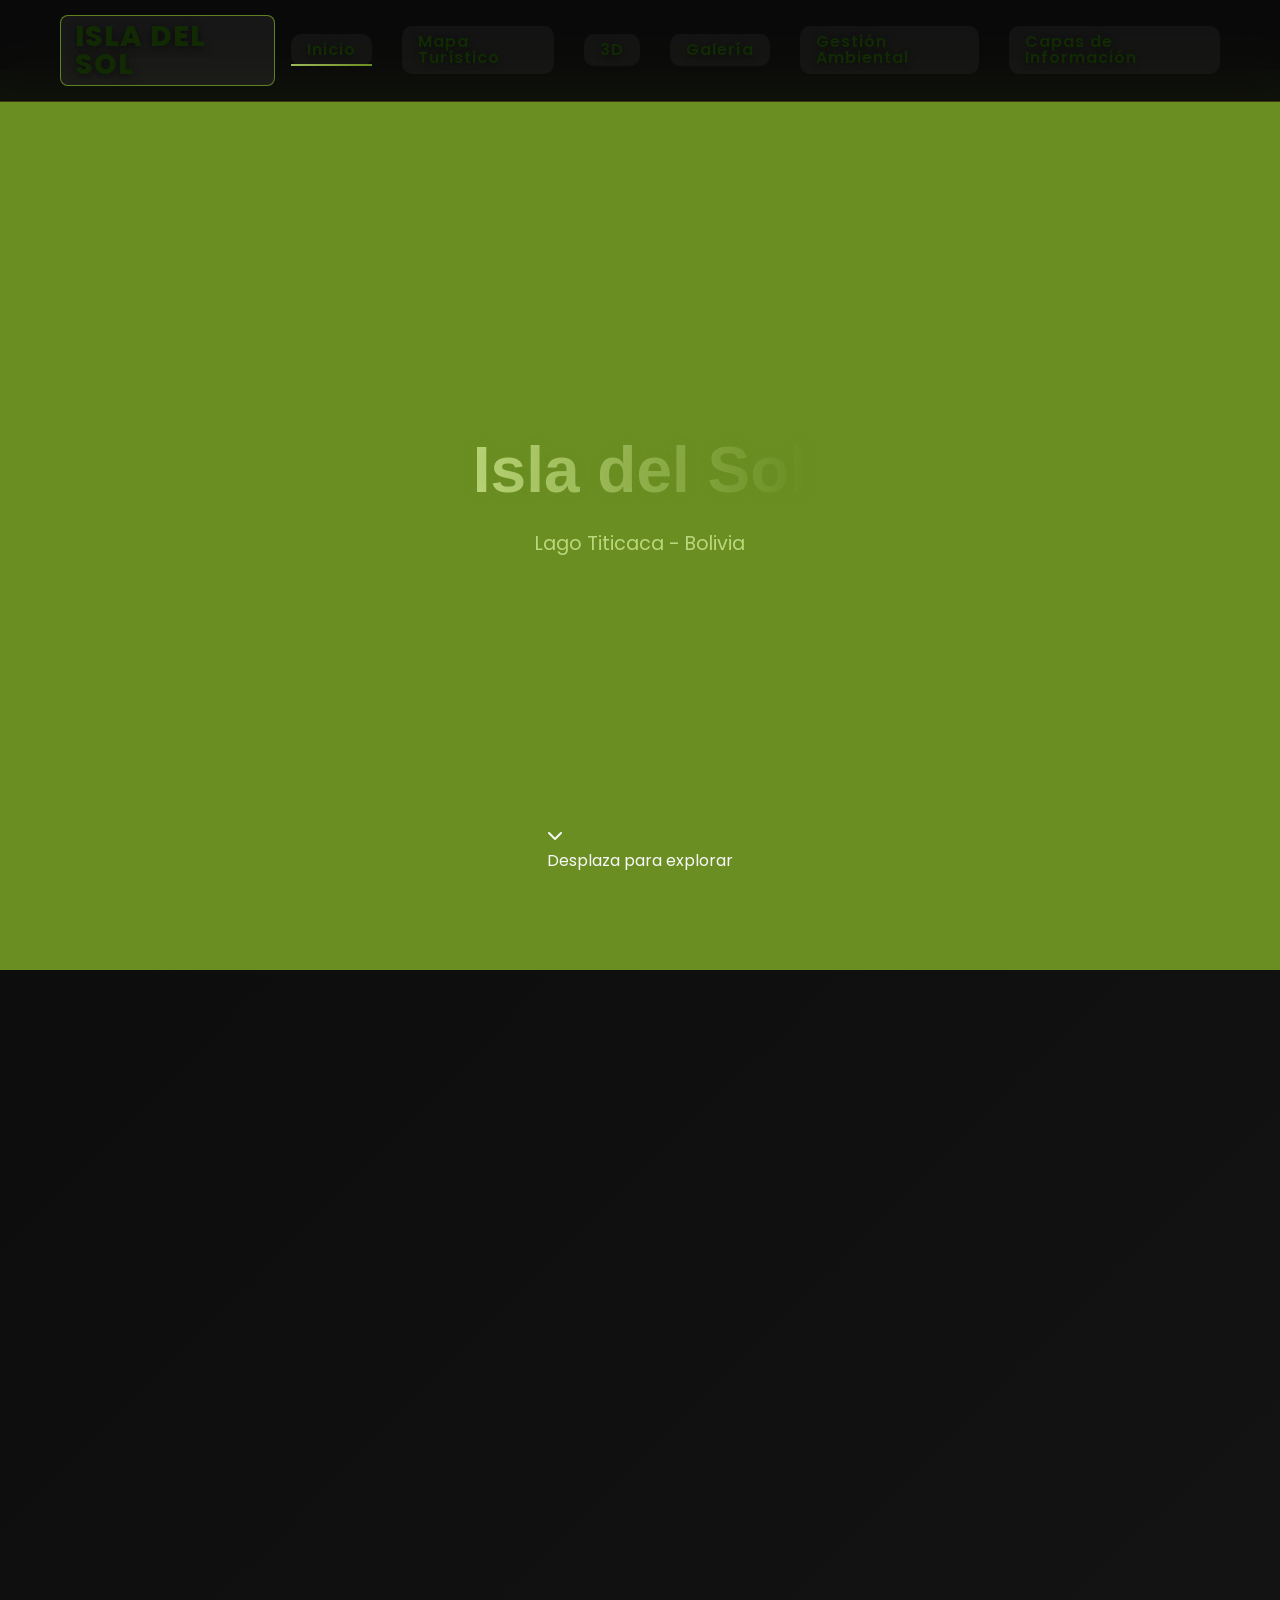
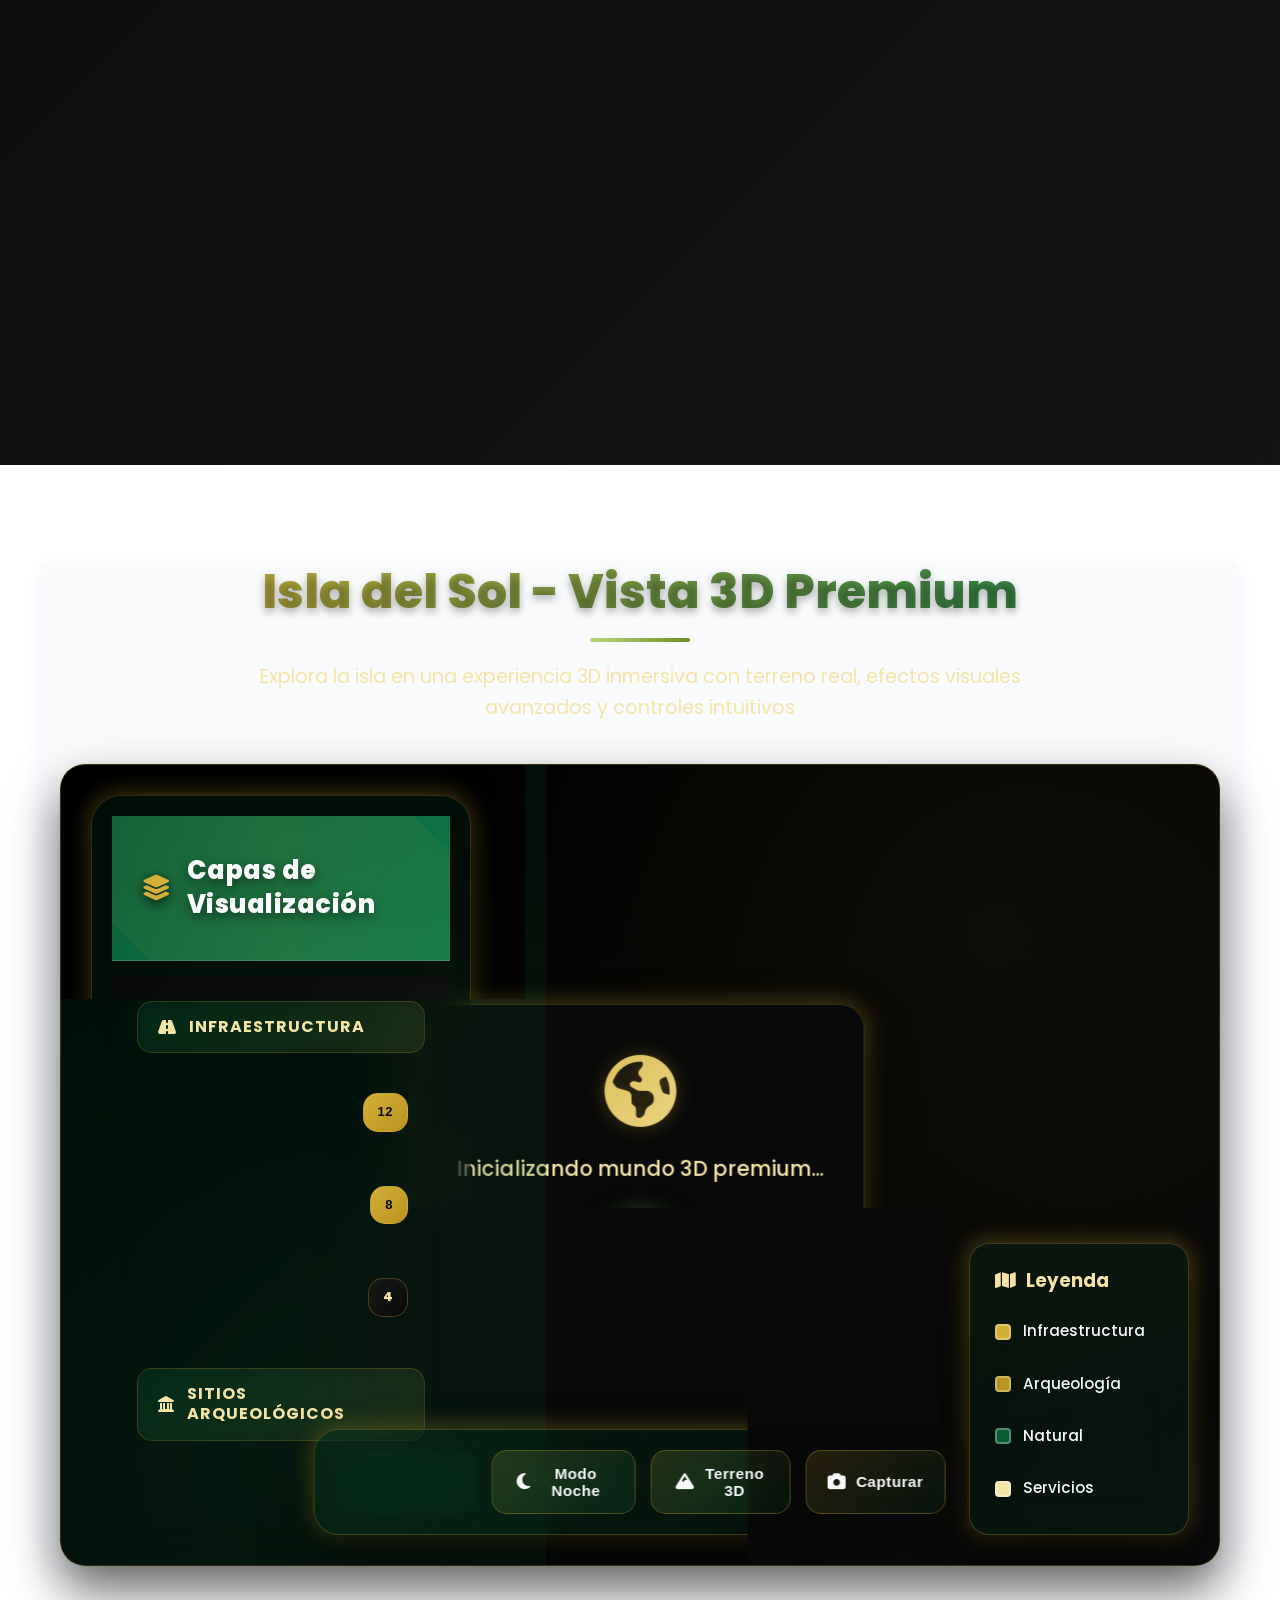
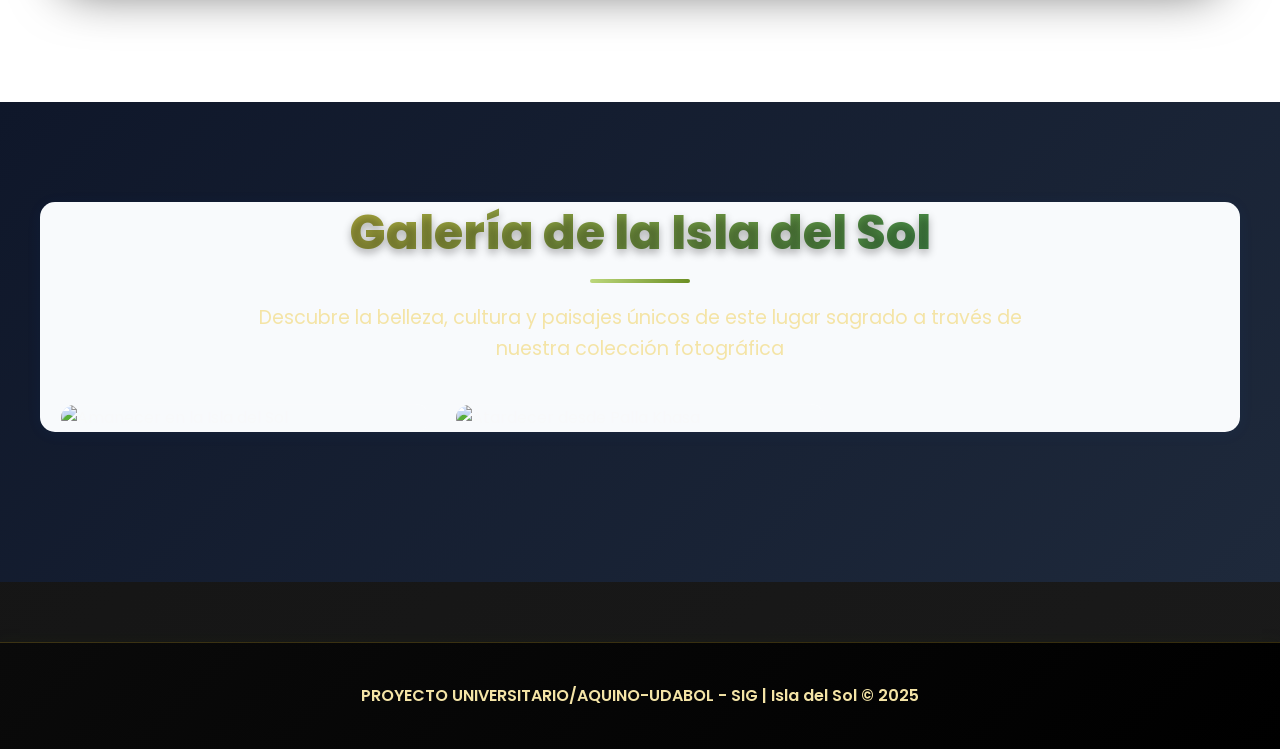
==== commit 173d27a6: "Update index.html" ====
--- a/PAGINA WEB/index.html
+++ b/PAGINA WEB/index.html
@@ -4,7 +4,7 @@
   <meta charset="UTF-8" />
   <meta name="viewport" content="width=device-width, initial-scale=1.0" />
   <title>Isla del Sol - Lago Titicaca</title>
-  <meta name="theme-color" content="#2563eb" />
+  <meta name="theme-color" content="#0a5c36" />
   
   <!-- CSS MODULAR -->
   <link rel="stylesheet" href="styles/utils/variables.css">
@@ -20,95 +20,156 @@
   <!-- EXTERNAL CSS -->
   <link rel="stylesheet" href="https://unpkg.com/leaflet/dist/leaflet.css" />
   <link rel="stylesheet" href="https://cdnjs.cloudflare.com/ajax/libs/font-awesome/6.4.0/css/all.min.css">
-  <link href="https://fonts.googleapis.com/css2?family=Poppins:wght@300;400;500;600;700&display=swap" rel="stylesheet">
+  <link href="https://fonts.googleapis.com/css2?family=Poppins:wght@300;400;500;600;700;800;900&display=swap" rel="stylesheet">
   <link rel="stylesheet" href="https://unpkg.com/aos@next/dist/aos.css" />
   <!-- CSS DE CESIUM -->
   <link href="https://cesium.com/downloads/cesiumjs/releases/1.95/Build/Cesium/Widgets/widgets.css" rel="stylesheet">
   
-  <!-- CSS SUPREMO PARA CESIUM -->
+  <!-- CSS SUPREMO PREMIUM PARA CESIUM -->
   <style>
-    /* ===== VARIABLES Y RESET ===== */
+    /* ===== VARIABLES PREMIUM VERDE/DORADO/NEGRO ===== */
     :root {
-      --primary-cesium: #6366f1;
-      --secondary-cesium: #8b5cf6;
-      --accent-cesium: #06b6d4;
-      --success-cesium: #10b981;
-      --warning-cesium: #f59e0b;
-      --danger-cesium: #ef4444;
-      --dark-cesium: #0f172a;
-      --darker-cesium: #020617;
-      --light-cesium: #f8fafc;
-      --glass-bg: rgba(255, 255, 255, 0.08);
-      --glass-border: rgba(255, 255, 255, 0.12);
-      --glass-shadow: 0 25px 50px rgba(0, 0, 0, 0.5);
+      --primary-emerald: #0a5c36;
+      --primary-emerald-light: #0f7a4a;
+      --primary-emerald-dark: #064028;
+      --gold-primary: #d4af37;
+      --gold-light: #f4e4a6;
+      --gold-dark: #b8941f;
+      --black-premium: #0a0a0a;
+      --black-dark: #000000;
+      --black-light: #1a1a1a;
+      --silver-accent: #c0c0c0;
+      --white-premium: #f8f9fa;
+      
+      --glass-bg: rgba(10, 92, 54, 0.15);
+      --glass-border: rgba(212, 175, 55, 0.25);
+      --glass-shadow: 0 25px 50px rgba(0, 0, 0, 0.6);
       --blur-effect: blur(25px);
-      --neon-glow: 0 0 20px rgba(99, 102, 241, 0.5);
-    }
-
-    /* ===== CONTENEDOR PRINCIPAL CESIUM ===== */
+      --neon-glow: 0 0 30px rgba(10, 92, 54, 0.6);
+      --gold-glow: 0 0 25px rgba(212, 175, 55, 0.4);
+    }
+
+    /* ===== RESET Y BASE PREMIUM ===== */
+    * {
+      margin: 0;
+      padding: 0;
+      box-sizing: border-box;
+    }
+
+    body {
+      font-family: 'Poppins', sans-serif;
+      background: linear-gradient(135deg, var(--black-premium) 0%, var(--black-light) 100%);
+      color: var(--white-premium);
+      overflow-x: hidden;
+      line-height: 1.6;
+    }
+
+    .container {
+      width: 100%;
+      max-width: 1200px;
+      margin: 0 auto;
+      padding: 0 20px;
+    }
+
+    /* ===== CONTENEDOR PRINCIPAL CESIUM PREMIUM ===== */
     .cesium-container {
       position: relative;
-      border-radius: 20px;
+      border-radius: 25px;
       overflow: hidden;
-      box-shadow: var(--glass-shadow);
-      margin: 30px 0;
+      box-shadow: 
+        var(--glass-shadow),
+        inset 0 1px 0 rgba(255, 255, 255, 0.1),
+        0 0 0 1px rgba(212, 175, 55, 0.1);
+      margin: 40px 0;
       border: 1px solid var(--glass-border);
-      background: linear-gradient(145deg, #0f172a, #1e293b);
+      background: linear-gradient(145deg, var(--black-dark) 0%, var(--black-premium) 50%, var(--black-dark) 100%);
+      position: relative;
+    }
+
+    .cesium-container::before {
+      content: '';
+      position: absolute;
+      top: 0;
+      left: 0;
+      right: 0;
+      bottom: 0;
+      background: 
+        radial-gradient(circle at 20% 80%, rgba(10, 92, 54, 0.1) 0%, transparent 50%),
+        radial-gradient(circle at 80% 20%, rgba(212, 175, 55, 0.05) 0%, transparent 50%);
+      pointer-events: none;
+      z-index: 1;
     }
 
     .cesium-frame {
       width: 100%;
-      height: 750px;
+      height: 800px;
       position: relative;
-      background: linear-gradient(135deg, var(--darker-cesium) 0%, var(--dark-cesium) 100%);
-    }
-
-    /* ===== LOADING SCREEN ANIMADO ===== */
+      background: linear-gradient(135deg, var(--black-dark) 0%, var(--black-premium) 100%);
+      border-radius: 24px;
+    }
+
+    /* ===== LOADING SCREEN ANIMADO PREMIUM ===== */
     .cesium-loading {
       position: absolute;
       top: 50%;
       left: 50%;
       transform: translate(-50%, -50%);
       text-align: center;
-      color: var(--light-cesium);
+      color: var(--white-premium);
       z-index: 1000;
-      background: rgba(15, 23, 42, 0.95);
+      background: rgba(10, 10, 10, 0.95);
       backdrop-filter: var(--blur-effect);
-      padding: 40px;
-      border-radius: 20px;
+      padding: 50px 40px;
+      border-radius: 25px;
       border: 1px solid var(--glass-border);
-      box-shadow: var(--glass-shadow);
-      min-width: 300px;
+      box-shadow: var(--glass-shadow), var(--gold-glow);
+      min-width: 320px;
     }
 
     .cesium-loading i {
-      font-size: 4rem;
-      margin-bottom: 20px;
+      font-size: 4.5rem;
+      margin-bottom: 25px;
       display: block;
-      background: linear-gradient(135deg, var(--accent-cesium), var(--primary-cesium));
+      background: linear-gradient(135deg, var(--gold-primary), var(--gold-light));
       -webkit-background-clip: text;
       -webkit-text-fill-color: transparent;
       background-clip: text;
       animation: pulse 2s infinite;
+      filter: drop-shadow(0 0 10px rgba(212, 175, 55, 0.3));
     }
 
     .cesium-loading p {
-      margin: 0 0 25px 0;
-      font-size: 1.2em;
+      margin: 0 0 30px 0;
+      font-size: 1.3em;
       font-weight: 500;
+      color: var(--gold-light);
     }
 
     .loading-spinner {
-      border: 3px solid rgba(255, 255, 255, 0.1);
-      border-top: 3px solid var(--accent-cesium);
-      border-right: 3px solid var(--primary-cesium);
-      border-bottom: 3px solid var(--secondary-cesium);
+      border: 3px solid rgba(212, 175, 55, 0.1);
+      border-top: 3px solid var(--gold-primary);
+      border-right: 3px solid var(--primary-emerald);
+      border-bottom: 3px solid var(--gold-light);
       border-radius: 50%;
-      width: 50px;
-      height: 50px;
+      width: 60px;
+      height: 60px;
       animation: spin 1.5s linear infinite;
       margin: 0 auto;
-      box-shadow: var(--neon-glow);
+      box-shadow: var(--neon-glow), var(--gold-glow);
+      position: relative;
+    }
+
+    .loading-spinner::after {
+      content: '';
+      position: absolute;
+      top: -5px;
+      left: -5px;
+      right: -5px;
+      bottom: -5px;
+      border-radius: 50%;
+      background: conic-gradient(transparent, var(--gold-primary), transparent);
+      animation: rotate 3s linear infinite;
+      z-index: -1;
     }
 
     @keyframes spin {
@@ -116,38 +177,54 @@
       100% { transform: rotate(360deg); }
     }
 
+    @keyframes rotate {
+      0% { transform: rotate(0deg); }
+      100% { transform: rotate(360deg); }
+    }
+
     @keyframes pulse {
-      0%, 100% { opacity: 1; transform: scale(1); }
-      50% { opacity: 0.8; transform: scale(1.05); }
-    }
-
-    /* ===== PANEL DE CONTROL SUPREMO ===== */
+      0%, 100% { 
+        opacity: 1; 
+        transform: scale(1) rotate(0deg);
+        filter: drop-shadow(0 0 10px rgba(212, 175, 55, 0.3));
+      }
+      50% { 
+        opacity: 0.8; 
+        transform: scale(1.1) rotate(5deg);
+        filter: drop-shadow(0 0 20px rgba(212, 175, 55, 0.6));
+      }
+    }
+
+    /* ===== PANEL DE CONTROL SUPREMO PREMIUM ===== */
     .cesium-control-panel {
       position: absolute;
-      top: 25px;
-      left: 25px;
-      width: 350px;
+      top: 30px;
+      left: 30px;
+      width: 380px;
       background: var(--glass-bg);
       backdrop-filter: var(--blur-effect);
       border: 1px solid var(--glass-border);
-      border-radius: 25px;
-      box-shadow: var(--glass-shadow);
+      border-radius: 30px;
+      box-shadow: var(--glass-shadow), var(--gold-glow);
       z-index: 1000;
       overflow: hidden;
       transition: all 0.4s cubic-bezier(0.4, 0, 0.2, 1);
-      border: 1px solid rgba(255, 255, 255, 0.15);
+      border: 1px solid rgba(212, 175, 55, 0.2);
     }
 
     .cesium-control-panel:hover {
       transform: translateY(-5px) scale(1.02);
-      box-shadow: 0 35px 60px rgba(0, 0, 0, 0.6);
-    }
-
-    /* Header del Panel */
+      box-shadow: 
+        0 35px 60px rgba(0, 0, 0, 0.7),
+        0 0 40px rgba(10, 92, 54, 0.3),
+        var(--gold-glow);
+    }
+
+    /* Header del Panel Premium */
     .control-header {
-      background: linear-gradient(135deg, var(--primary-cesium), var(--secondary-cesium));
-      padding: 25px;
-      color: white;
+      background: linear-gradient(135deg, var(--primary-emerald), var(--primary-emerald-light));
+      padding: 30px;
+      color: var(--white-premium);
       position: relative;
       overflow: hidden;
     }
@@ -159,9 +236,9 @@
       left: -50%;
       width: 200%;
       height: 200%;
-      background: linear-gradient(45deg, transparent, rgba(255,255,255,0.1), transparent);
+      background: linear-gradient(45deg, transparent, rgba(212, 175, 55, 0.1), transparent);
       transform: rotate(45deg);
-      animation: shimmer 6s infinite linear;
+      animation: shimmer 8s infinite linear;
     }
 
     @keyframes shimmer {
@@ -171,39 +248,46 @@
 
     .control-header h3 {
       margin: 0;
-      font-size: 1.5em;
-      font-weight: 700;
-      text-shadow: 0 4px 8px rgba(0,0,0,0.3);
+      font-size: 1.6em;
+      font-weight: 800;
+      text-shadow: 0 4px 12px rgba(0,0,0,0.5);
       display: flex;
       align-items: center;
-      gap: 12px;
+      gap: 15px;
       position: relative;
       z-index: 2;
+      letter-spacing: 0.5px;
+    }
+
+    .control-header h3 i {
+      color: var(--gold-primary);
+      filter: drop-shadow(0 2px 4px rgba(0,0,0,0.3));
     }
 
     .control-buttons {
       display: flex;
-      gap: 12px;
-      margin-top: 15px;
+      gap: 15px;
+      margin-top: 20px;
       position: relative;
       z-index: 2;
     }
 
     .btn-control {
       flex: 1;
-      padding: 12px 18px;
+      padding: 14px 20px;
       border: none;
-      border-radius: 15px;
-      background: rgba(255, 255, 255, 0.15);
-      color: white;
-      font-weight: 600;
+      border-radius: 18px;
+      background: linear-gradient(135deg, rgba(212, 175, 55, 0.2), rgba(10, 92, 54, 0.2));
+      color: var(--white-premium);
+      font-weight: 700;
       cursor: pointer;
-      transition: all 0.3s ease;
-      backdrop-filter: blur(15px);
-      border: 1px solid rgba(255, 255, 255, 0.2);
-      font-size: 0.9em;
+      transition: all 0.4s ease;
+      backdrop-filter: blur(20px);
+      border: 1px solid rgba(212, 175, 55, 0.3);
+      font-size: 0.95em;
       position: relative;
       overflow: hidden;
+      letter-spacing: 0.5px;
     }
 
     .btn-control::before {
@@ -213,8 +297,8 @@
       left: -100%;
       width: 100%;
       height: 100%;
-      background: linear-gradient(90deg, transparent, rgba(255,255,255,0.2), transparent);
-      transition: left 0.5s;
+      background: linear-gradient(90deg, transparent, rgba(212, 175, 55, 0.2), transparent);
+      transition: left 0.6s;
     }
 
     .btn-control:hover::before {
@@ -222,71 +306,90 @@
     }
 
     .btn-control:hover {
-      background: rgba(255, 255, 255, 0.25);
+      background: linear-gradient(135deg, rgba(212, 175, 55, 0.3), rgba(10, 92, 54, 0.3));
       transform: translateY(-3px);
-      box-shadow: 0 8px 20px rgba(0,0,0,0.3);
-    }
-
-    /* Lista de Capas */
+      box-shadow: 
+        0 8px 25px rgba(0,0,0,0.4),
+        0 0 15px rgba(212, 175, 55, 0.3);
+      border-color: rgba(212, 175, 55, 0.5);
+    }
+
+    /* Lista de Capas Premium */
     .layers-list {
       max-height: 65vh;
       overflow-y: auto;
-      padding: 20px;
-      background: rgba(15, 23, 42, 0.7);
+      padding: 25px;
+      background: linear-gradient(135deg, rgba(10, 10, 10, 0.8), rgba(26, 26, 26, 0.9));
     }
 
     .layers-list::-webkit-scrollbar {
-      width: 8px;
+      width: 10px;
     }
 
     .layers-list::-webkit-scrollbar-track {
-      background: rgba(255, 255, 255, 0.05);
-      border-radius: 4px;
+      background: rgba(212, 175, 55, 0.1);
+      border-radius: 8px;
     }
 
     .layers-list::-webkit-scrollbar-thumb {
-      background: linear-gradient(var(--primary-cesium), var(--secondary-cesium));
-      border-radius: 4px;
+      background: linear-gradient(var(--primary-emerald), var(--gold-primary));
+      border-radius: 8px;
+      border: 2px solid rgba(10, 10, 10, 0.8);
     }
 
     .layers-list::-webkit-scrollbar-thumb:hover {
-      background: linear-gradient(var(--accent-cesium), var(--primary-cesium));
-    }
-
-    /* Secciones de Categoría */
+      background: linear-gradient(var(--gold-primary), var(--primary-emerald-light));
+    }
+
+    /* Secciones de Categoría Premium */
     .category-section {
-      margin-bottom: 25px;
+      margin-bottom: 30px;
+      position: relative;
     }
 
     .category-section:last-child {
       margin-bottom: 0;
     }
 
+    .category-section::before {
+      content: '';
+      position: absolute;
+      top: 0;
+      left: -10px;
+      width: 4px;
+      height: 100%;
+      background: linear-gradient(to bottom, var(--gold-primary), var(--primary-emerald));
+      border-radius: 4px;
+      opacity: 0.7;
+    }
+
     .category-section h4 {
-      color: var(--light-cesium);
-      margin: 0 0 15px 0;
-      padding: 12px 16px;
-      background: rgba(255, 255, 255, 0.08);
-      border-radius: 12px;
-      font-size: 0.95em;
-      font-weight: 600;
+      color: var(--gold-light);
+      margin: 0 0 18px 0;
+      padding: 15px 20px;
+      background: linear-gradient(135deg, rgba(10, 92, 54, 0.2), rgba(212, 175, 55, 0.1));
+      border-radius: 15px;
+      font-size: 1em;
+      font-weight: 700;
       text-transform: uppercase;
-      letter-spacing: 0.8px;
-      border-left: 4px solid var(--accent-cesium);
+      letter-spacing: 1px;
+      border-left: 4px solid var(--gold-primary);
       display: flex;
       align-items: center;
-      gap: 10px;
-    }
-
-    /* Items de Capa Mejorados */
+      gap: 12px;
+      backdrop-filter: blur(10px);
+      border: 1px solid rgba(212, 175, 55, 0.2);
+    }
+
+    /* Items de Capa Premium */
     .layer-item {
       display: flex;
       align-items: center;
-      padding: 14px;
-      margin: 8px 0;
-      background: rgba(255, 255, 255, 0.03);
-      border-radius: 15px;
-      transition: all 0.3s ease;
+      padding: 16px;
+      margin: 10px 0;
+      background: linear-gradient(135deg, rgba(255, 255, 255, 0.05), rgba(255, 255, 255, 0.02));
+      border-radius: 18px;
+      transition: all 0.4s cubic-bezier(0.4, 0, 0.2, 1);
       border: 1px solid transparent;
       position: relative;
       overflow: hidden;
@@ -299,8 +402,8 @@
       left: -100%;
       width: 100%;
       height: 100%;
-      background: linear-gradient(90deg, transparent, rgba(255,255,255,0.05), transparent);
-      transition: left 0.6s;
+      background: linear-gradient(90deg, transparent, rgba(212, 175, 55, 0.1), transparent);
+      transition: left 0.8s;
     }
 
     .layer-item:hover::before {
@@ -308,10 +411,12 @@
     }
 
     .layer-item:hover {
-      background: rgba(255, 255, 255, 0.08);
-      border-color: var(--glass-border);
-      transform: translateX(8px) scale(1.02);
-      box-shadow: 0 8px 25px rgba(0,0,0,0.2);
+      background: linear-gradient(135deg, rgba(212, 175, 55, 0.1), rgba(10, 92, 54, 0.1));
+      border-color: rgba(212, 175, 55, 0.3);
+      transform: translateX(12px) scale(1.03);
+      box-shadow: 
+        0 10px 30px rgba(0,0,0,0.3),
+        0 0 20px rgba(10, 92, 54, 0.2);
     }
 
     .layer-item input[type="checkbox"] {
@@ -323,153 +428,181 @@
       align-items: center;
       width: 100%;
       cursor: pointer;
-      gap: 15px;
-      font-weight: 500;
-      color: var(--light-cesium);
+      gap: 18px;
+      font-weight: 600;
+      color: var(--white-premium);
       position: relative;
       z-index: 2;
     }
 
-    /* Indicador de Color Mejorado */
+    /* Indicador de Color Premium */
     .layer-color {
-      width: 18px;
-      height: 18px;
+      width: 20px;
+      height: 20px;
       border-radius: 50%;
-      border: 2px solid rgba(255, 255, 255, 0.3);
-      transition: all 0.4s ease;
-      box-shadow: 0 4px 12px rgba(0,0,0,0.3);
+      border: 2px solid rgba(255, 255, 255, 0.4);
+      transition: all 0.5s cubic-bezier(0.4, 0, 0.2, 1);
+      box-shadow: 
+        0 4px 15px rgba(0,0,0,0.4),
+        inset 0 1px 0 rgba(255, 255, 255, 0.2);
       position: relative;
     }
 
     .layer-color::after {
       content: '';
       position: absolute;
-      top: -4px;
-      left: -4px;
-      right: -4px;
-      bottom: -4px;
+      top: -6px;
+      left: -6px;
+      right: -6px;
+      bottom: -6px;
       border-radius: 50%;
       background: inherit;
-      opacity: 0.3;
-      filter: blur(8px);
+      opacity: 0.4;
+      filter: blur(12px);
       z-index: -1;
     }
 
     .layer-item:hover .layer-color {
-      transform: scale(1.3) rotate(15deg);
-      box-shadow: 0 6px 20px rgba(0,0,0,0.4);
-    }
-
-    /* Emoji Estilizado */
+      transform: scale(1.4) rotate(15deg);
+      box-shadow: 
+        0 6px 25px rgba(0,0,0,0.5),
+        0 0 15px currentColor;
+    }
+
+    /* Emoji Estilizado Premium */
     .layer-emoji {
-      font-size: 1.3em;
-      filter: drop-shadow(0 3px 6px rgba(0,0,0,0.3));
-      transition: transform 0.3s ease;
+      font-size: 1.4em;
+      filter: drop-shadow(0 4px 8px rgba(0,0,0,0.4));
+      transition: all 0.4s ease;
     }
 
     .layer-item:hover .layer-emoji {
-      transform: scale(1.2) rotate(-5deg);
-    }
-
-    /* Texto */
+      transform: scale(1.3) rotate(-8deg);
+      filter: drop-shadow(0 6px 12px rgba(0,0,0,0.5));
+    }
+
+    /* Texto Premium */
     .layer-text {
       flex: 1;
-      font-size: 1em;
-      transition: all 0.3s ease;
-    }
-
-    /* Contador Mejorado */
+      font-size: 1.05em;
+      transition: all 0.4s ease;
+      font-weight: 500;
+    }
+
+    /* Contador Premium */
     .layer-count {
-      background: rgba(30, 41, 59, 0.8);
-      color: var(--light-cesium);
-      padding: 6px 12px;
-      border-radius: 12px;
-      font-size: 0.85em;
-      font-weight: 700;
-      min-width: 32px;
+      background: linear-gradient(135deg, rgba(26, 26, 26, 0.9), rgba(10, 10, 10, 0.9));
+      color: var(--gold-light);
+      padding: 8px 14px;
+      border-radius: 15px;
+      font-size: 0.9em;
+      font-weight: 800;
+      min-width: 36px;
       text-align: center;
-      border: 1px solid var(--glass-border);
-      transition: all 0.3s ease;
-      backdrop-filter: blur(10px);
+      border: 1px solid rgba(212, 175, 55, 0.3);
+      transition: all 0.4s ease;
+      backdrop-filter: blur(15px);
+      letter-spacing: 0.5px;
     }
 
     .layer-item:hover .layer-count {
-      background: var(--primary-cesium);
-      transform: scale(1.15);
-      box-shadow: 0 4px 15px rgba(99, 102, 241, 0.4);
-    }
-
-    /* Estado Checked Mejorado */
+      background: linear-gradient(135deg, var(--primary-emerald), var(--primary-emerald-light));
+      color: var(--white-premium);
+      transform: scale(1.2);
+      box-shadow: 
+        0 4px 20px rgba(10, 92, 54, 0.5),
+        var(--gold-glow);
+    }
+
+    /* Estado Checked Premium */
     .layer-item input[type="checkbox"]:checked + .layer-label .layer-color {
       border-color: rgba(255, 255, 255, 0.9);
-      box-shadow: 0 0 0 3px currentColor, 0 6px 20px currentColor;
+      box-shadow: 
+        0 0 0 4px currentColor,
+        0 6px 25px currentColor,
+        var(--gold-glow);
       animation: pulse-glow 2s infinite;
     }
 
     @keyframes pulse-glow {
-      0%, 100% { box-shadow: 0 0 0 3px currentColor, 0 6px 20px currentColor; }
-      50% { box-shadow: 0 0 0 4px currentColor, 0 8px 25px currentColor; }
+      0%, 100% { 
+        box-shadow: 
+          0 0 0 4px currentColor,
+          0 6px 25px currentColor,
+          var(--gold-glow);
+      }
+      50% { 
+        box-shadow: 
+          0 0 0 6px currentColor,
+          0 8px 30px currentColor,
+          0 0 40px currentColor;
+      }
     }
 
     .layer-item input[type="checkbox"]:checked + .layer-label .layer-text {
-      color: white;
-      text-shadow: 0 2px 8px rgba(0,0,0,0.4);
-      font-weight: 600;
+      color: var(--gold-light);
+      text-shadow: 0 2px 12px rgba(212, 175, 55, 0.4);
+      font-weight: 700;
     }
 
     .layer-item input[type="checkbox"]:checked + .layer-label .layer-count {
-      background: var(--success-cesium);
-      color: white;
-    }
-
-    /* Footer del Panel */
+      background: linear-gradient(135deg, var(--gold-primary), var(--gold-dark));
+      color: var(--black-premium);
+      font-weight: 900;
+    }
+
+    /* Footer del Panel Premium */
     .panel-footer {
-      padding: 20px;
-      background: rgba(15, 23, 42, 0.9);
-      border-top: 1px solid var(--glass-border);
-      backdrop-filter: blur(15px);
+      padding: 25px;
+      background: linear-gradient(135deg, rgba(10, 10, 10, 0.95), rgba(26, 26, 26, 0.9));
+      border-top: 1px solid rgba(212, 175, 55, 0.2);
+      backdrop-filter: blur(20px);
     }
 
     .system-stats {
       display: flex;
       justify-content: space-between;
-      font-size: 0.9em;
-      color: var(--light-cesium);
-      gap: 10px;
+      font-size: 0.95em;
+      color: var(--gold-light);
+      gap: 12px;
     }
 
     .system-stats span {
-      background: rgba(255, 255, 255, 0.08);
-      padding: 8px 14px;
-      border-radius: 10px;
-      font-weight: 600;
+      background: linear-gradient(135deg, rgba(10, 92, 54, 0.2), rgba(212, 175, 55, 0.1));
+      padding: 10px 16px;
+      border-radius: 12px;
+      font-weight: 700;
       flex: 1;
       text-align: center;
-      border: 1px solid var(--glass-border);
-      transition: all 0.3s ease;
+      border: 1px solid rgba(212, 175, 55, 0.2);
+      transition: all 0.4s ease;
+      backdrop-filter: blur(15px);
     }
 
     .system-stats span:hover {
-      background: rgba(255, 255, 255, 0.12);
-      transform: translateY(-2px);
-    }
-
-    /* ===== PANEL DE INFORMACIÓN SUPREMO ===== */
+      background: linear-gradient(135deg, rgba(10, 92, 54, 0.3), rgba(212, 175, 55, 0.2));
+      transform: translateY(-3px);
+      box-shadow: 
+        0 5px 20px rgba(0,0,0,0.3),
+        var(--gold-glow);
+    }
+
+    /* ===== PANEL DE INFORMACIÓN SUPREMO PREMIUM ===== */
     .cesium-info-panel {
       position: absolute;
-      top: 25px;
-      right: 25px;
-      width: 380px;
+      top: 30px;
+      right: 30px;
+      width: 420px;
       background: var(--glass-bg);
       backdrop-filter: var(--blur-effect);
       border: 1px solid var(--glass-border);
-      border-radius: 25px;
-      box-shadow: var(--glass-shadow);
+      border-radius: 30px;
+      box-shadow: var(--glass-shadow), var(--gold-glow);
       z-index: 1000;
-      transform: translateX(450px);
+      transform: translateX(480px);
       opacity: 0;
-      transition: all 0.5s cubic-bezier(0.4, 0, 0.2, 1);
-      border: 1px solid rgba(255, 255, 255, 0.15);
+      transition: all 0.6s cubic-bezier(0.4, 0, 0.2, 1);
+      border: 1px solid rgba(212, 175, 55, 0.25);
       max-height: 85vh;
       overflow: hidden;
     }
@@ -479,12 +612,12 @@
       opacity: 1;
     }
 
-    /* Header del Info Panel */
+    /* Header del Info Panel Premium */
     .info-header {
-      background: linear-gradient(135deg, var(--accent-cesium), var(--primary-cesium));
-      padding: 25px;
-      color: white;
-      border-radius: 25px 25px 0 0;
+      background: linear-gradient(135deg, var(--primary-emerald), var(--gold-primary));
+      padding: 30px;
+      color: var(--white-premium);
+      border-radius: 30px 30px 0 0;
       display: flex;
       justify-content: space-between;
       align-items: center;
@@ -499,8 +632,8 @@
       left: 0;
       right: 0;
       bottom: 0;
-      background: linear-gradient(45deg, transparent 30%, rgba(255,255,255,0.1) 50%, transparent 70%);
-      animation: shine 3s infinite linear;
+      background: linear-gradient(45deg, transparent 30%, rgba(255,255,255,0.15) 50%, transparent 70%);
+      animation: shine 4s infinite linear;
     }
 
     @keyframes shine {
@@ -510,130 +643,141 @@
 
     .info-header h3 {
       margin: 0;
-      font-size: 1.4em;
-      font-weight: 700;
+      font-size: 1.5em;
+      font-weight: 800;
       flex: 1;
       position: relative;
       z-index: 2;
       display: flex;
       align-items: center;
-      gap: 12px;
+      gap: 15px;
+      text-shadow: 0 2px 8px rgba(0,0,0,0.4);
     }
 
     .btn-close {
-      background: rgba(255, 255, 255, 0.2);
+      background: rgba(255, 255, 255, 0.25);
       border: none;
-      color: white;
-      width: 36px;
-      height: 36px;
+      color: var(--white-premium);
+      width: 40px;
+      height: 40px;
       border-radius: 50%;
       cursor: pointer;
-      font-size: 1.3em;
+      font-size: 1.4em;
       display: flex;
       align-items: center;
       justify-content: center;
-      transition: all 0.3s ease;
+      transition: all 0.4s ease;
       position: relative;
       z-index: 2;
-      backdrop-filter: blur(10px);
+      backdrop-filter: blur(15px);
+      border: 1px solid rgba(255, 255, 255, 0.3);
     }
 
     .btn-close:hover {
-      background: rgba(255, 255, 255, 0.3);
-      transform: rotate(90deg) scale(1.1);
-      box-shadow: 0 4px 15px rgba(0,0,0,0.3);
-    }
-
-    /* Contenido del Info Panel */
+      background: rgba(255, 255, 255, 0.4);
+      transform: rotate(90deg) scale(1.15);
+      box-shadow: 
+        0 4px 20px rgba(0,0,0,0.4),
+        var(--gold-glow);
+    }
+
+    /* Contenido del Info Panel Premium */
     .info-content {
-      padding: 25px;
-      background: rgba(15, 23, 42, 0.85);
-      max-height: calc(85vh - 100px);
+      padding: 30px;
+      background: linear-gradient(135deg, rgba(10, 10, 10, 0.9), rgba(26, 26, 26, 0.95));
+      max-height: calc(85vh - 120px);
       overflow-y: auto;
     }
 
     .info-content::-webkit-scrollbar {
-      width: 6px;
+      width: 8px;
     }
 
     .info-content::-webkit-scrollbar-track {
-      background: rgba(255, 255, 255, 0.05);
-      border-radius: 3px;
+      background: rgba(212, 175, 55, 0.1);
+      border-radius: 6px;
     }
 
     .info-content::-webkit-scrollbar-thumb {
-      background: var(--accent-cesium);
-      border-radius: 3px;
-    }
-
-    /* Estado sin selección */
+      background: linear-gradient(var(--gold-primary), var(--primary-emerald));
+      border-radius: 6px;
+      border: 2px solid rgba(10, 10, 10, 0.9);
+    }
+
+    /* Estado sin selección Premium */
     .no-selection {
       text-align: center;
-      color: var(--light-cesium);
-      padding: 50px 25px;
+      color: var(--gold-light);
+      padding: 60px 30px;
     }
 
     .no-selection i {
-      font-size: 4rem;
-      margin-bottom: 20px;
+      font-size: 5rem;
+      margin-bottom: 25px;
       display: block;
-      opacity: 0.6;
-      background: linear-gradient(135deg, var(--accent-cesium), var(--primary-cesium));
+      opacity: 0.8;
+      background: linear-gradient(135deg, var(--gold-primary), var(--primary-emerald));
       -webkit-background-clip: text;
       -webkit-text-fill-color: transparent;
       background-clip: text;
+      filter: drop-shadow(0 4px 8px rgba(0,0,0,0.3));
     }
 
     .no-selection p {
       margin: 0;
-      font-size: 1.1em;
-      line-height: 1.6;
-      opacity: 0.8;
-    }
-
-    /* Información de Entidad Mejorada */
+      font-size: 1.2em;
+      line-height: 1.7;
+      opacity: 0.9;
+      font-weight: 500;
+    }
+
+    /* Información de Entidad Premium */
     .entity-info {
-      color: var(--light-cesium);
+      color: var(--white-premium);
     }
 
     .info-header .info-icon {
-      font-size: 1.8em;
-      margin-right: 12px;
-      filter: drop-shadow(0 3px 6px rgba(0,0,0,0.4));
+      font-size: 2em;
+      margin-right: 15px;
+      filter: drop-shadow(0 4px 8px rgba(0,0,0,0.5));
     }
 
     .entity-info h3 {
-      margin: 0 0 20px 0;
-      font-size: 1.5em;
-      color: white;
-      text-shadow: 0 2px 8px rgba(0,0,0,0.4);
-      background: linear-gradient(135deg, #fff, #e2e8f0);
+      margin: 0 0 25px 0;
+      font-size: 1.6em;
+      color: var(--gold-light);
+      text-shadow: 0 2px 12px rgba(212, 175, 55, 0.4);
+      background: linear-gradient(135deg, var(--gold-light), var(--gold-primary));
       -webkit-background-clip: text;
       -webkit-text-fill-color: transparent;
       background-clip: text;
+      font-weight: 800;
     }
 
     .info-details {
-      background: rgba(255, 255, 255, 0.05);
-      border-radius: 15px;
-      padding: 20px;
-      border: 1px solid var(--glass-border);
-      backdrop-filter: blur(10px);
+      background: linear-gradient(135deg, rgba(255, 255, 255, 0.08), rgba(255, 255, 255, 0.04));
+      border-radius: 20px;
+      padding: 25px;
+      border: 1px solid rgba(212, 175, 55, 0.2);
+      backdrop-filter: blur(15px);
+      box-shadow: 
+        inset 0 1px 0 rgba(255, 255, 255, 0.1),
+        0 5px 20px rgba(0,0,0,0.2);
     }
 
     .info-row {
       display: flex;
       justify-content: space-between;
       align-items: flex-start;
-      margin-bottom: 16px;
-      padding-bottom: 16px;
-      border-bottom: 1px solid rgba(255, 255, 255, 0.1);
-      transition: all 0.3s ease;
+      margin-bottom: 20px;
+      padding-bottom: 20px;
+      border-bottom: 1px solid rgba(212, 175, 55, 0.2);
+      transition: all 0.4s ease;
     }
 
     .info-row:hover {
-      border-bottom-color: var(--accent-cesium);
-      transform: translateX(5px);
+      border-bottom-color: var(--gold-primary);
+      transform: translateX(8px);
     }
 
     .info-row:last-child {
@@ -643,58 +787,59 @@
     }
 
     .info-label {
-      font-weight: 600;
-      color: var(--accent-cesium);
+      font-weight: 700;
+      color: var(--gold-primary);
       flex: 1;
-      font-size: 0.95em;
+      font-size: 1em;
       text-transform: uppercase;
-      letter-spacing: 0.5px;
+      letter-spacing: 0.8px;
     }
 
     .info-value {
       flex: 2;
       text-align: right;
-      color: white;
-      font-weight: 500;
-      font-size: 1em;
-      line-height: 1.4;
-    }
-
-    /* ===== CONTROLES INFERIORES ===== */
+      color: var(--white-premium);
+      font-weight: 600;
+      font-size: 1.05em;
+      line-height: 1.5;
+    }
+
+    /* ===== CONTROLES INFERIORES PREMIUM ===== */
     .cesium-controls {
       position: absolute;
-      bottom: 25px;
+      bottom: 30px;
       left: 50%;
       transform: translateX(-50%);
       display: flex;
-      gap: 12px;
+      gap: 15px;
       z-index: 1000;
       background: var(--glass-bg);
       backdrop-filter: var(--blur-effect);
-      padding: 15px;
-      border-radius: 20px;
+      padding: 20px;
+      border-radius: 25px;
       border: 1px solid var(--glass-border);
-      box-shadow: var(--glass-shadow);
+      box-shadow: var(--glass-shadow), var(--gold-glow);
     }
 
     .btn-cesium {
-      background: rgba(255, 255, 255, 0.1);
-      color: white;
-      border: 1px solid var(--glass-border);
-      padding: 12px 20px;
-      border-radius: 12px;
+      background: linear-gradient(135deg, rgba(212, 175, 55, 0.15), rgba(10, 92, 54, 0.15));
+      color: var(--white-premium);
+      border: 1px solid rgba(212, 175, 55, 0.3);
+      padding: 14px 24px;
+      border-radius: 15px;
       cursor: pointer;
-      backdrop-filter: blur(15px);
-      transition: all 0.3s ease;
-      font-weight: 600;
-      font-size: 0.9em;
+      backdrop-filter: blur(20px);
+      transition: all 0.4s ease;
+      font-weight: 700;
+      font-size: 0.95em;
       display: flex;
       align-items: center;
-      gap: 8px;
-      min-width: 120px;
+      gap: 10px;
+      min-width: 140px;
       justify-content: center;
       position: relative;
       overflow: hidden;
+      letter-spacing: 0.5px;
     }
 
     .btn-cesium::before {
@@ -704,8 +849,8 @@
       left: -100%;
       width: 100%;
       height: 100%;
-      background: linear-gradient(90deg, transparent, rgba(255,255,255,0.1), transparent);
-      transition: left 0.5s;
+      background: linear-gradient(90deg, transparent, rgba(212, 175, 55, 0.2), transparent);
+      transition: left 0.6s;
     }
 
     .btn-cesium:hover::before {
@@ -713,39 +858,42 @@
     }
 
     .btn-cesium:hover {
-      background: rgba(255, 255, 255, 0.2);
-      transform: translateY(-3px);
-      box-shadow: 0 8px 25px rgba(0,0,0,0.3);
-      border-color: rgba(255, 255, 255, 0.3);
+      background: linear-gradient(135deg, rgba(212, 175, 55, 0.25), rgba(10, 92, 54, 0.25));
+      transform: translateY(-4px);
+      box-shadow: 
+        0 8px 30px rgba(0,0,0,0.4),
+        0 0 20px rgba(212, 175, 55, 0.3);
+      border-color: rgba(212, 175, 55, 0.5);
     }
 
     .btn-cesium i {
-      font-size: 1.1em;
-    }
-
-    /* ===== LEYENDA MEJORADA ===== */
+      font-size: 1.2em;
+    }
+
+    /* ===== LEYENDA PREMIUM ===== */
     .cesium-legend {
       position: absolute;
-      bottom: 25px;
-      right: 25px;
+      bottom: 30px;
+      right: 30px;
       background: var(--glass-bg);
       backdrop-filter: var(--blur-effect);
-      color: white;
-      padding: 20px;
-      border-radius: 15px;
+      color: var(--white-premium);
+      padding: 25px;
+      border-radius: 20px;
       border: 1px solid var(--glass-border);
-      box-shadow: var(--glass-shadow);
-      min-width: 200px;
+      box-shadow: var(--glass-shadow), var(--gold-glow);
+      min-width: 220px;
     }
 
     .cesium-legend h4 {
-      margin: 0 0 15px 0;
-      font-size: 1.1em;
-      font-weight: 600;
-      color: var(--light-cesium);
+      margin: 0 0 18px 0;
+      font-size: 1.15em;
+      font-weight: 700;
+      color: var(--gold-light);
       display: flex;
       align-items: center;
-      gap: 8px;
+      gap: 10px;
+      text-shadow: 0 2px 4px rgba(0,0,0,0.3);
     }
 
     .cesium-legend ul {
@@ -757,62 +905,217 @@
     .cesium-legend li {
       display: flex;
       align-items: center;
-      gap: 10px;
-      margin-bottom: 10px;
-      padding: 6px 0;
-      font-size: 0.9em;
+      gap: 12px;
+      margin-bottom: 12px;
+      padding: 8px 0;
+      font-size: 0.95em;
       transition: all 0.3s ease;
+      font-weight: 500;
     }
 
     .cesium-legend li:hover {
-      transform: translateX(5px);
-      color: var(--accent-cesium);
+      transform: translateX(8px);
+      color: var(--gold-primary);
     }
 
     .cesium-legend li:last-child {
       margin-bottom: 0;
     }
 
-    /* ===== RESPONSIVE ===== */
+    .legend-color {
+      width: 16px;
+      height: 16px;
+      border-radius: 4px;
+      border: 2px solid rgba(255, 255, 255, 0.3);
+      box-shadow: 0 2px 6px rgba(0,0,0,0.3);
+    }
+
+    /* ===== RESPONSIVE COMPLETO ===== */
+    @media (max-width: 1200px) {
+      .cesium-frame {
+        height: 700px;
+      }
+      
+      .cesium-control-panel {
+        width: 350px;
+      }
+      
+      .cesium-info-panel {
+        width: 380px;
+      }
+    }
+
+    @media (max-width: 992px) {
+      .cesium-frame {
+        height: 600px;
+      }
+      
+      .cesium-control-panel {
+        width: 320px;
+        left: 20px;
+        top: 20px;
+      }
+      
+      .cesium-info-panel {
+        width: 340px;
+        right: 20px;
+      }
+      
+      .cesium-controls {
+        flex-wrap: wrap;
+        justify-content: center;
+        max-width: 90%;
+        padding: 15px;
+      }
+      
+      .btn-cesium {
+        min-width: 120px;
+        font-size: 0.9em;
+        padding: 12px 18px;
+      }
+    }
+
     @media (max-width: 768px) {
+      .cesium-container {
+        margin: 30px 0;
+        border-radius: 20px;
+      }
+      
+      .cesium-frame {
+        height: 500px;
+        border-radius: 18px;
+      }
+      
       .cesium-control-panel {
         width: 300px;
         left: 15px;
         top: 15px;
+        border-radius: 25px;
       }
       
       .cesium-info-panel {
-        width: 320px;
+        width: 300px;
         right: 15px;
+        border-radius: 25px;
+      }
+      
+      .control-header,
+      .info-header {
+        padding: 20px;
+      }
+      
+      .layers-list,
+      .info-content {
+        padding: 20px;
       }
       
       .cesium-controls {
-        flex-wrap: wrap;
-        justify-content: center;
-        max-width: 90%;
+        bottom: 20px;
+        padding: 12px;
+        border-radius: 20px;
       }
       
       .btn-cesium {
-        min-width: 100px;
-        font-size: 0.8em;
+        min-width: 110px;
         padding: 10px 15px;
-      }
-    }
-
-    @media (max-width: 480px) {
+        font-size: 0.85em;
+      }
+      
+      .cesium-legend {
+        bottom: 20px;
+        right: 20px;
+        padding: 20px;
+      }
+    }
+
+    @media (max-width: 576px) {
+      .cesium-frame {
+        height: 400px;
+      }
+      
       .cesium-control-panel,
       .cesium-info-panel {
         width: calc(100% - 30px);
         left: 15px;
         right: 15px;
-      }
-      
+        position: relative;
+        margin-bottom: 15px;
+      }
+      
+      .cesium-control-panel {
+        top: 15px;
+      }
+      
+      .cesium-info-panel {
+        top: 15px;
+        transform: none;
+        opacity: 1;
+        position: relative;
+      }
+      
+      .cesium-controls {
+        position: relative;
+        bottom: auto;
+        left: auto;
+        transform: none;
+        margin: 20px auto;
+        width: calc(100% - 30px);
+      }
+      
+      .cesium-legend {
+        position: relative;
+        bottom: auto;
+        right: auto;
+        margin: 20px auto;
+        width: calc(100% - 30px);
+      }
+      
+      .control-buttons {
+        flex-direction: column;
+      }
+      
+      .btn-control {
+        width: 100%;
+      }
+    }
+
+    @media (max-width: 480px) {
       .cesium-frame {
-        height: 600px;
-      }
-    }
-
-    /* ===== EFECTOS DE PARTÍCULAS ===== */
+        height: 350px;
+      }
+      
+      .cesium-loading {
+        min-width: 280px;
+        padding: 30px 25px;
+      }
+      
+      .cesium-loading i {
+        font-size: 3.5rem;
+      }
+      
+      .cesium-loading p {
+        font-size: 1.1em;
+      }
+      
+      .loading-spinner {
+        width: 50px;
+        height: 50px;
+      }
+      
+      .layer-item {
+        padding: 12px;
+      }
+      
+      .layer-label {
+        gap: 12px;
+      }
+      
+      .layer-text {
+        font-size: 0.95em;
+      }
+    }
+
+    /* ===== EFECTOS DE PARTÍCULAS PREMIUM ===== */
     .cesium-particles {
       position: absolute;
       top: 0;
@@ -825,32 +1128,41 @@
 
     .particle {
       position: absolute;
-      background: var(--accent-cesium);
       border-radius: 50%;
-      opacity: 0.4;
-      animation: float 8s infinite ease-in-out;
+      opacity: 0.6;
+      animation: float 10s infinite ease-in-out;
+    }
+
+    .particle:nth-child(odd) {
+      background: var(--gold-primary);
+      box-shadow: 0 0 20px var(--gold-primary);
+    }
+
+    .particle:nth-child(even) {
+      background: var(--primary-emerald);
+      box-shadow: 0 0 20px var(--primary-emerald);
     }
 
     @keyframes float {
       0%, 100% { 
         transform: translateY(0px) rotate(0deg) scale(1); 
-        opacity: 0.3;
+        opacity: 0.4;
       }
       33% { 
-        transform: translateY(-20px) rotate(120deg) scale(1.1);
+        transform: translateY(-30px) rotate(120deg) scale(1.2);
+        opacity: 0.8;
+      }
+      66% { 
+        transform: translateY(15px) rotate(240deg) scale(0.8);
         opacity: 0.6;
       }
-      66% { 
-        transform: translateY(10px) rotate(240deg) scale(0.9);
-        opacity: 0.4;
-      }
-    }
-
-    /* ===== ANIMACIONES ESPECIALES ===== */
+    }
+
+    /* ===== ANIMACIONES ESPECIALES PREMIUM ===== */
     @keyframes fadeInUp {
       from {
         opacity: 0;
-        transform: translateY(40px);
+        transform: translateY(50px);
       }
       to {
         opacity: 1;
@@ -859,12 +1171,21 @@
     }
 
     @keyframes glow {
-      0%, 100% { box-shadow: 0 0 5px currentColor; }
-      50% { box-shadow: 0 0 20px currentColor, 0 0 30px currentColor; }
+      0%, 100% { 
+        box-shadow: 
+          0 0 10px currentColor,
+          var(--gold-glow);
+      }
+      50% { 
+        box-shadow: 
+          0 0 25px currentColor,
+          0 0 40px currentColor,
+          var(--neon-glow);
+      }
     }
 
     .glow {
-      animation: glow 2s ease-in-out infinite;
+      animation: glow 3s ease-in-out infinite;
     }
 
     /* ===== MEJORAS PARA LOS CONTROLES NATIVOS DE CESIUM ===== */
@@ -872,37 +1193,272 @@
       background: var(--glass-bg) !important;
       backdrop-filter: var(--blur-effect) !important;
       border: 1px solid var(--glass-border) !important;
-      border-radius: 15px !important;
-      box-shadow: var(--glass-shadow) !important;
+      border-radius: 20px !important;
+      box-shadow: var(--glass-shadow), var(--gold-glow) !important;
     }
 
     .cesium-button {
-      background: rgba(255, 255, 255, 0.1) !important;
+      background: linear-gradient(135deg, rgba(212, 175, 55, 0.1), rgba(10, 92, 54, 0.1)) !important;
       border: 1px solid var(--glass-border) !important;
-      border-radius: 10px !important;
-      transition: all 0.3s ease !important;
-      color: white !important;
+      border-radius: 12px !important;
+      transition: all 0.4s ease !important;
+      color: var(--white-premium) !important;
     }
 
     .cesium-button:hover {
-      background: rgba(255, 255, 255, 0.2) !important;
-      transform: translateY(-2px) !important;
-      box-shadow: 0 6px 20px rgba(0,0,0,0.3) !important;
+      background: linear-gradient(135deg, rgba(212, 175, 55, 0.2), rgba(10, 92, 54, 0.2)) !important;
+      transform: translateY(-3px) !important;
+      box-shadow: 
+        0 6px 25px rgba(0,0,0,0.4),
+        var(--gold-glow) !important;
+    }
+
+    /* ===== SECCIONES GENERALES RESPONSIVE ===== */
+    .section-title {
+      font-size: 3em;
+      font-weight: 800;
+      text-align: center;
+      margin-bottom: 20px;
+      background: linear-gradient(135deg, var(--gold-primary), var(--primary-emerald-light));
+      -webkit-background-clip: text;
+      -webkit-text-fill-color: transparent;
+      background-clip: text;
+      text-shadow: 0 4px 8px rgba(0,0,0,0.3);
+    }
+
+    .section-description {
+      font-size: 1.2em;
+      text-align: center;
+      margin-bottom: 40px;
+      color: var(--gold-light);
+      max-width: 800px;
+      margin-left: auto;
+      margin-right: auto;
+      line-height: 1.6;
+    }
+
+    @media (max-width: 768px) {
+      .section-title {
+        font-size: 2.5em;
+      }
+      
+      .section-description {
+        font-size: 1.1em;
+        padding: 0 20px;
+      }
+    }
+
+    @media (max-width: 480px) {
+      .section-title {
+        font-size: 2em;
+      }
+      
+      .section-description {
+        font-size: 1em;
+      }
+    }
+
+    /* ===== NAVEGACIÓN RESPONSIVE ===== */
+    .navbar {
+      background: rgba(10, 10, 10, 0.95);
+      backdrop-filter: blur(20px);
+      border-bottom: 1px solid var(--glass-border);
+      padding: 15px 0;
+      position: fixed;
+      width: 100%;
+      top: 0;
+      z-index: 10000;
+    }
+
+    .nav-container {
+      display: flex;
+      justify-content: space-between;
+      align-items: center;
+      max-width: 1200px;
+      margin: 0 auto;
+      padding: 0 20px;
+    }
+
+    .nav-logo {
+      font-size: 1.8em;
+      font-weight: 800;
+      color: var(--gold-primary);
+      text-decoration: none;
+    }
+
+    .nav-menu {
+      display: flex;
+      list-style: none;
+      gap: 30px;
+    }
+
+    .nav-link {
+      color: var(--white-premium);
+      text-decoration: none;
+      font-weight: 600;
+      transition: all 0.3s ease;
+      padding: 8px 16px;
+      border-radius: 10px;
+    }
+
+    .nav-link:hover,
+    .nav-link.active {
+      background: linear-gradient(135deg, var(--primary-emerald), var(--gold-primary));
+      color: var(--black-premium);
+    }
+
+    .nav-toggle {
+      display: none;
+      font-size: 1.5em;
+      color: var(--gold-primary);
+      cursor: pointer;
+    }
+
+    @media (max-width: 768px) {
+      .nav-menu {
+        position: fixed;
+        top: 70px;
+        left: -100%;
+        width: 100%;
+        background: rgba(10, 10, 10, 0.98);
+        backdrop-filter: blur(30px);
+        flex-direction: column;
+        align-items: center;
+        padding: 40px 0;
+        transition: left 0.3s ease;
+        border-top: 1px solid var(--glass-border);
+      }
+      
+      .nav-menu.active {
+        left: 0;
+      }
+      
+      .nav-toggle {
+        display: block;
+      }
+      
+      .nav-link {
+        padding: 15px 30px;
+        font-size: 1.1em;
+      }
+    }
+
+    /* ===== HERO SECTION RESPONSIVE ===== */
+    .hero {
+      height: 100vh;
+      position: relative;
+      display: flex;
+      align-items: center;
+      justify-content: center;
+      overflow: hidden;
+      margin-top: 70px;
+    }
+
+    .hero-video-bg {
+      position: absolute;
+      top: 0;
+      left: 0;
+      width: 100%;
+      height: 100%;
+      z-index: -2;
+    }
+
+    .hero-video-bg video {
+      width: 100%;
+      height: 100%;
+      object-fit: cover;
+    }
+
+    .hero-overlay {
+      position: absolute;
+      top: 0;
+      left: 0;
+      width: 100%;
+      height: 100%;
+      background: linear-gradient(135deg, rgba(10, 10, 10, 0.7), rgba(10, 92, 54, 0.3));
+      z-index: -1;
+    }
+
+    .hero-content {
+      text-align: center;
+      color: var(--white-premium);
+      z-index: 1;
+      padding: 0 20px;
+    }
+
+    .hero-title {
+      font-size: 4.5em;
+      font-weight: 900;
+      margin-bottom: 20px;
+      background: linear-gradient(135deg, var(--gold-primary), var(--white-premium));
+      -webkit-background-clip: text;
+      -webkit-text-fill-color: transparent;
+      background-clip: text;
+      text-shadow: 0 4px 8px rgba(0,0,0,0.5);
+    }
+
+    @media (max-width: 768px) {
+      .hero-title {
+        font-size: 3em;
+      }
+    }
+
+    @media (max-width: 480px) {
+      .hero-title {
+        font-size: 2.5em;
+      }
+    }
+
+    /* ===== FOOTER RESPONSIVE ===== */
+    footer {
+      background: linear-gradient(135deg, var(--black-premium), var(--black-dark));
+      color: var(--gold-light);
+      text-align: center;
+      padding: 40px 20px;
+      border-top: 1px solid var(--glass-border);
+      margin-top: 60px;
+      font-weight: 600;
+    }
+
+    /* ===== BOTÓN BACK TO TOP ===== */
+    #backToTop {
+      position: fixed;
+      bottom: 30px;
+      right: 30px;
+      background: linear-gradient(135deg, var(--primary-emerald), var(--gold-primary));
+      color: var(--black-premium);
+      border: none;
+      width: 60px;
+      height: 60px;
+      border-radius: 50%;
+      cursor: pointer;
+      font-size: 1.5em;
+      font-weight: 800;
+      box-shadow: var(--glass-shadow), var(--gold-glow);
+      transition: all 0.4s ease;
+      z-index: 1000;
+      display: none;
+    }
+
+    #backToTop:hover {
+      transform: translateY(-5px) scale(1.1);
+      box-shadow: 
+        0 10px 30px rgba(0,0,0,0.5),
+        0 0 30px rgba(212, 175, 55, 0.6);
+    }
+
+    @media (max-width: 768px) {
+      #backToTop {
+        bottom: 20px;
+        right: 20px;
+        width: 50px;
+        height: 50px;
+        font-size: 1.3em;
+      }
     }
   </style>
-
-  <!-- SCRIPTS -->
-  <script src="https://cdnjs.cloudflare.com/ajax/libs/three.js/r128/three.min.js"></script>
-  <script src="https://unpkg.com/aos@next/dist/aos.js"></script>
-  <script src="https://cdnjs.cloudflare.com/ajax/libs/gsap/3.12.2/gsap.min.js"></script>
-  <script src="https://cdnjs.cloudflare.com/ajax/libs/gsap/3.12.2/ScrollTrigger.min.js"></script>
-  <script src="https://cdn.jsdelivr.net/particles.js/2.0.0/particles.min.js"></script>
-  <script src="scripts/modules/animations.js" defer></script>
 </head>
 <body>
-  <!-- Tu contenido existente se mantiene igual -->
-  <a class="skip-link" href="#inicio">Saltar al contenido</a>
-  
   <!-- Navigation -->
   <nav class="navbar">
     <div class="nav-container">
@@ -931,9 +1487,8 @@
     </div>
     <div class="hero-overlay"></div>
     <div class="hero-content">
-      <h1 class="hero-title" aria-label="Isla del Sol">
-        <span class="hero-title-line" aria-hidden="true"></span>
-      </h1>
+      <h1 class="hero-title">Isla del Sol</h1>
+      <p class="hero-subtitle">Lago Titicaca - Bolivia</p>
     </div>
     <div class="hero-scroll-indicator">
       <div class="scroll-icon">
@@ -945,465 +1500,289 @@
 
   <button id="backToTop" title="Volver arriba">↑</button>
 
- <!-- 2. MAPA INTERACTIVO MEJORADO -->
-<section id="mapSection" class="map-section fade-in">
+  <!-- 2. MAPA INTERACTIVO MEJORADO -->
+  <section id="mapSection" class="map-section fade-in">
     <div class="container">
-        <h2 class="section-title">Mapa Turístico Interactivo</h2>
-        <p class="section-description">
-            Explora todos los puntos de interés, rutas y servicios de la Isla del Sol en nuestro mapa 2D interactivo
-        </p>
-        
-        <div class="map-container">
-            <div id="map" class="map-frame">
-                <div class="map-loading">
-                    <i class="fas fa-map-marked-alt"></i>
-                    <p>Inicializando mapa interactivo...</p>
-                    <div class="loading-spinner"></div>
-                </div>
+      <h2 class="section-title">Mapa Turístico Interactivo</h2>
+      <p class="section-description">
+        Explora todos los puntos de interés, rutas y servicios de la Isla del Sol en nuestro mapa 2D interactivo
+      </p>
+      
+      <div class="map-container">
+        <div id="map" class="map-frame">
+          <div class="map-loading">
+            <i class="fas fa-map-marked-alt"></i>
+            <p>Inicializando mapa interactivo...</p>
+            <div class="loading-spinner"></div>
+          </div>
+        </div>
+      </div>
+    </div>
+  </section>
+
+  <!-- 3. ✅ MAPA 3D SUPREMO CON CESIUM PREMIUM -->
+  <section id="map3dSection" class="map3d-section">
+    <div class="container">
+      <h2 class="section-title">Isla del Sol - Vista 3D Premium</h2>
+      <p class="section-description">
+        Explora la isla en una experiencia 3D inmersiva con terreno real, efectos visuales avanzados y controles intuitivos
+      </p>
+      
+      <div class="cesium-container">
+        <div id="cesiumContainer" class="cesium-frame">
+          <div class="cesium-loading">
+            <i class="fas fa-globe-americas"></i>
+            <p>Inicializando mundo 3D premium...</p>
+            <div class="loading-spinner"></div>
+          </div>
+          
+          <!-- Panel de Control Premium -->
+          <div class="cesium-control-panel">
+            <div class="control-header">
+              <h3><i class="fas fa-layer-group"></i> Capas de Visualización</h3>
+              <div class="control-buttons">
+                <button class="btn-control" id="btn-all-layers">
+                  <i class="fas fa-eye"></i> Todas
+                </button>
+                <button class="btn-control" id="btn-none-layers">
+                  <i class="fas fa-eye-slash"></i> Ninguna
+                </button>
+              </div>
             </div>
             
-            <!-- Contenedor para controles unificados -->
-            <div class="map-controls-container">
-                <!-- Los controles se generan automáticamente por JavaScript -->
-            </div>
-        </div>
-    </div>
-</section>
-
-  <!-- 3. ✅ MAPA 3D SUPREMO CON CESIUM -->
-  <section id="map3dSection" class="map3d-section" data-aos="fade-up">
-    <div class="container">
-        <h2 class="section-title">Isla del Sol - Vista 3D </h2>
-        <p class="section-description">
-            Explora la isla en una experiencia 3D inmersiva con terreno real, efectos visuales avanzados y controles intuitivos
-        </p>
-        
-        <div class="cesium-container">
-            <div id="cesiumContainer" class="cesium-frame">
-                <div class="cesium-loading">
-                    <i class="fas fa-globe-americas"></i>
-                    <p>Inicializando mundo 3D...</p>
-                    <div class="loading-spinner"></div>
+            <div class="layers-list">
+              <!-- Categoría: Infraestructura -->
+              <div class="category-section">
+                <h4><i class="fas fa-road"></i> Infraestructura</h4>
+                
+                <div class="layer-item">
+                  <input type="checkbox" id="layer-roads" checked>
+                  <label for="layer-roads" class="layer-label">
+                    <span class="layer-color" style="background: #d4af37;"></span>
+                    <span class="layer-emoji">🛣️</span>
+                    <span class="layer-text">Carreteras Principales</span>
+                    <span class="layer-count">12</span>
+                  </label>
                 </div>
+                
+                <div class="layer-item">
+                  <input type="checkbox" id="layer-trails" checked>
+                  <label for="layer-trails" class="layer-label">
+                    <span class="layer-color" style="background: #0a5c36;"></span>
+                    <span class="layer-emoji">🥾</span>
+                    <span class="layer-text">Senderos Turísticos</span>
+                    <span class="layer-count">8</span>
+                  </label>
+                </div>
+                
+                <div class="layer-item">
+                  <input type="checkbox" id="layer-ports">
+                  <label for="layer-ports" class="layer-label">
+                    <span class="layer-color" style="background: #0f7a4a;"></span>
+                    <span class="layer-emoji">⚓</span>
+                    <span class="layer-text">Puertos y Embarcaderos</span>
+                    <span class="layer-count">4</span>
+                  </label>
+                </div>
+              </div>
+              
+              <!-- Categoría: Sitios Arqueológicos -->
+              <div class="category-section">
+                <h4><i class="fas fa-landmark"></i> Sitios Arqueológicos</h4>
+                
+                <div class="layer-item">
+                  <input type="checkbox" id="layer-ruins" checked>
+                  <label for="layer-ruins" class="layer-label">
+                    <span class="layer-color" style="background: #b8941f;"></span>
+                    <span class="layer-emoji">🏛️</span>
+                    <span class="layer-text">Ruinas Incas</span>
+                    <span class="layer-count">15</span>
+                  </label>
+                </div>
+                
+                <div class="layer-item">
+                  <input type="checkbox" id="layer-temples">
+                  <label for="layer-temples" class="layer-label">
+                    <span class="layer-color" style="background: #064028;"></span>
+                    <span class="layer-emoji">⛰️</span>
+                    <span class="layer-text">Templos Sagrados</span>
+                    <span class="layer-count">7</span>
+                  </label>
+                </div>
+              </div>
+              
+              <!-- Categoría: Servicios Turísticos -->
+              <div class="category-section">
+                <h4><i class="fas fa-concierge-bell"></i> Servicios Turísticos</h4>
+                
+                <div class="layer-item">
+                  <input type="checkbox" id="layer-hotels">
+                  <label for="layer-hotels" class="layer-label">
+                    <span class="layer-color" style="background: #f4e4a6;"></span>
+                    <span class="layer-emoji">🏨</span>
+                    <span class="layer-text">Alojamientos</span>
+                    <span class="layer-count">23</span>
+                  </label>
+                </div>
+                
+                <div class="layer-item">
+                  <input type="checkbox" id="layer-restaurants">
+                  <label for="layer-restaurants" class="layer-label">
+                    <span class="layer-color" style="background: #c0c0c0;"></span>
+                    <span class="layer-emoji">🍽️</span>
+                    <span class="layer-text">Restaurantes</span>
+                    <span class="layer-count">18</span>
+                  </label>
+                </div>
+              </div>
+              
+              <!-- Categoría: Natural -->
+              <div class="category-section">
+                <h4><i class="fas fa-mountain"></i> Recursos Naturales</h4>
+                
+                <div class="layer-item">
+                  <input type="checkbox" id="layer-water">
+                  <label for="layer-water" class="layer-label">
+                    <span class="layer-color" style="background: #06b6d4;"></span>
+                    <span class="layer-emoji">💧</span>
+                    <span class="layer-text">Fuentes de Agua</span>
+                    <span class="layer-count">9</span>
+                  </label>
+                </div>
+                
+                <div class="layer-item">
+                  <input type="checkbox" id="layer-views">
+                  <label for="layer-views" class="layer-label">
+                    <span class="layer-color" style="background: #10b981;"></span>
+                    <span class="layer-emoji">👁️</span>
+                    <span class="layer-text">Miradores Naturales</span>
+                    <span class="layer-count">6</span>
+                  </label>
+                </div>
+              </div>
             </div>
             
-            <!-- Los controles se generan automáticamente por JavaScript -->
+            <div class="panel-footer">
+              <div class="system-stats">
+                <span><i class="fas fa-layer-group"></i> 8 Capas</span>
+                <span><i class="fas fa-database"></i> 2.4MB</span>
+                <span><i class="fas fa-memory"></i> 64%</span>
+              </div>
+            </div>
+          </div>
+          
+          <!-- Panel de Información Premium -->
+          <div class="cesium-info-panel">
+            <div class="info-header">
+              <h3><i class="fas fa-info-circle"></i> Información del Punto</h3>
+              <button class="btn-close" id="info-close">
+                <i class="fas fa-times"></i>
+              </button>
+            </div>
+            <div class="info-content">
+              <div class="no-selection">
+                <i class="fas fa-mouse-pointer"></i>
+                <p>Selecciona un punto en el mapa para ver información detallada</p>
+              </div>
+              <div class="entity-info" style="display: none;">
+                <h3>Templo del Sol Inca</h3>
+                <div class="info-details">
+                  <div class="info-row">
+                    <span class="info-label">Tipo:</span>
+                    <span class="info-value">Sitio Arqueológico</span>
+                  </div>
+                  <div class="info-row">
+                    <span class="info-label">Altitud:</span>
+                    <span class="info-value">3,812 msnm</span>
+                  </div>
+                  <div class="info-row">
+                    <span class="info-label">Época:</span>
+                    <span class="info-value">Periodo Incaico (1438-1533)</span>
+                  </div>
+                  <div class="info-row">
+                    <span class="info-label">Estado:</span>
+                    <span class="info-value">Buen estado de conservación</span>
+                  </div>
+                  <div class="info-row">
+                    <span class="info-label">Descripción:</span>
+                    <span class="info-value">Templo ceremonial dedicado al dios Inti, construido con piedra labrada y orientado hacia el amanecer.</span>
+                  </div>
+                </div>
+              </div>
+            </div>
+          </div>
+          
+          <!-- Controles Inferiores Premium -->
+          <div class="cesium-controls">
+            <button class="btn-cesium" id="btn-reset-view">
+              <i class="fas fa-crosshairs"></i> Vista Inicial
+            </button>
+            <button class="btn-cesium" id="btn-day-night">
+              <i class="fas fa-moon"></i> Modo Noche
+            </button>
+            <button class="btn-cesium" id="btn-terrain">
+              <i class="fas fa-mountain"></i> Terreno 3D
+            </button>
+            <button class="btn-cesium" id="btn-screenshot">
+              <i class="fas fa-camera"></i> Capturar
+            </button>
+          </div>
+          
+          <!-- Leyenda Premium -->
+          <div class="cesium-legend">
+            <h4><i class="fas fa-map"></i> Leyenda</h4>
+            <ul>
+              <li>
+                <span class="legend-color" style="background: #d4af37;"></span>
+                <span>Infraestructura</span>
+              </li>
+              <li>
+                <span class="legend-color" style="background: #b8941f;"></span>
+                <span>Arqueología</span>
+              </li>
+              <li>
+                <span class="legend-color" style="background: #0a5c36;"></span>
+                <span>Natural</span>
+              </li>
+              <li>
+                <span class="legend-color" style="background: #f4e4a6;"></span>
+                <span>Servicios</span>
+              </li>
+            </ul>
+          </div>
         </div>
+      </div>
     </div>
   </section>
 
- <!-- GALERÍA MEJORADA -->
-<section id="gallery" class="gallery-section">
-    <div class="section-background-overlay"></div>
+  <!-- GALERÍA MEJORADA -->
+  <section id="gallery" class="gallery-section">
     <div class="container">
-        <h2 class="section-title" data-aos="fade-up">Galería de la Isla del Sol</h2>
-        <p class="section-description" data-aos="fade-up" data-aos-delay="200">
-            Descubre la belleza, cultura y paisajes únicos de este lugar sagrado a través de nuestra colección fotográfica
-        </p>
-        
-        <!-- Filtros de Categoría -->
-        <div class="gallery-filters" data-aos="fade-up" data-aos-delay="300">
-            <button class="filter-btn active" data-filter="all">
-                <i class="fas fa-th-large"></i> Todas
-            </button>
-            <button class="filter-btn" data-filter="paisajes">
-                <i class="fas fa-mountain"></i> Paisajes
-            </button>
-            <button class="filter-btn" data-filter="cultura">
-                <i class="fas fa-landmark"></i> Cultura
-            </button>
-            <button class="filter-btn" data-filter="arquitectura">
-                <i class="fas fa-archway"></i> Arquitectura
-            </button>
-            <button class="filter-btn" data-filter="gente">
-                <i class="fas fa-users"></i> Comunidad
-            </button>
-            <button class="filter-btn" data-filter="flora-fauna">
-                <i class="fas fa-leaf"></i> Flora & Fauna
-            </button>
+      <h2 class="section-title">Galería de la Isla del Sol</h2>
+      <p class="section-description">
+        Descubre la belleza, cultura y paisajes únicos de este lugar sagrado a través de nuestra colección fotográfica
+      </p>
+      
+      <!-- Grid de Galería simplificado para el ejemplo -->
+      <div class="gallery-grid">
+        <div class="gallery-item">
+          <img src="assets/images/paisaje1.jpg" alt="Amanecer en la Isla del Sol">
+          <div class="gallery-overlay">
+            <h3>Amanecer en la Isla</h3>
+            <p>Primeros rayos del sol iluminando el Lago Titicaca</p>
+          </div>
         </div>
         
-        <!-- Contador de elementos -->
-        <div class="gallery-counter" data-aos="fade-up" data-aos-delay="350">
-            <span id="gallery-count">12</span> imágenes encontradas
+        <div class="gallery-item">
+          <img src="assets/images/paisaje2.jpg" alt="Atardecer desde Palla Khasa">
+          <div class="gallery-overlay">
+            <h3>Atardecer Místico</h3>
+            <p>Vista panorámica desde el mirador Palla Khasa</p>
+          </div>
         </div>
-        
-        <!-- Grid de Galería Mejorado -->
-        <div class="gallery-grid" data-aos="fade-up" data-aos-delay="400">
-            <!-- Paisajes -->
-            <div class="gallery-item" data-category="paisajes" data-image="assets/images/paisaje1.jpg" data-caption="Amanecer en la Isla del Sol">
-                <div class="gallery-item-inner">
-                    <div class="gallery-image-container">
-                        <img src="assets/images/paisaje1.jpg" alt="Amanecer en la Isla del Sol" loading="lazy">
-                        <div class="gallery-badge">
-                            <i class="fas fa-mountain"></i>
-                        </div>
-                    </div>
-                    <div class="gallery-overlay">
-                        <div class="gallery-content">
-                            <h3>Amanecer en la Isla</h3>
-                            <p>Primeros rayos del sol iluminando el Lago Titicaca</p>
-                            <div class="gallery-actions">
-                                <button class="gallery-zoom" title="Ampliar imagen">
-                                    <i class="fas fa-search-plus"></i>
-                                </button>
-                                <button class="gallery-info" title="Más información">
-                                    <i class="fas fa-info-circle"></i>
-                                </button>
-                            </div>
-                        </div>
-                    </div>
-                </div>
-            </div>
-            
-            <div class="gallery-item" data-category="paisajes" data-image="assets/images/paisaje2.jpg" data-caption="Atardecer desde Palla Khasa">
-                <div class="gallery-item-inner">
-                    <div class="gallery-image-container">
-                        <img src="assets/images/paisaje2.jpg" alt="Atardecer desde Palla Khasa" loading="lazy">
-                        <div class="gallery-badge">
-                            <i class="fas fa-mountain"></i>
-                        </div>
-                    </div>
-                    <div class="gallery-overlay">
-                        <div class="gallery-content">
-                            <h3>Atardecer Místico</h3>
-                            <p>Vista panorámica desde el mirador Palla Khasa</p>
-                            <div class="gallery-actions">
-                                <button class="gallery-zoom" title="Ampliar imagen">
-                                    <i class="fas fa-search-plus"></i>
-                                </button>
-                                <button class="gallery-info" title="Más información">
-                                    <i class="fas fa-info-circle"></i>
-                                </button>
-                            </div>
-                        </div>
-                    </div>
-                </div>
-            </div>
-            
-            <!-- Cultura -->
-            <div class="gallery-item" data-category="cultura" data-image="assets/images/cultura1.jpg" data-caption="Ceremonia tradicional Aymara">
-                <div class="gallery-item-inner">
-                    <div class="gallery-image-container">
-                        <img src="assets/images/cultura1.jpg" alt="Ceremonia tradicional Aymara" loading="lazy">
-                        <div class="gallery-badge">
-                            <i class="fas fa-landmark"></i>
-                        </div>
-                    </div>
-                    <div class="gallery-overlay">
-                        <div class="gallery-content">
-                            <h3>Ceremonia Aymara</h3>
-                            <p>Ritual ancestral en honor a la Pachamama</p>
-                            <div class="gallery-actions">
-                                <button class="gallery-zoom" title="Ampliar imagen">
-                                    <i class="fas fa-search-plus"></i>
-                                </button>
-                                <button class="gallery-info" title="Más información">
-                                    <i class="fas fa-info-circle"></i>
-                                </button>
-                            </div>
-                        </div>
-                    </div>
-                </div>
-            </div>
-            
-            <div class="gallery-item" data-category="cultura" data-image="assets/images/cultura2.jpg" data-caption="Tejedora local mostrando su arte">
-                <div class="gallery-item-inner">
-                    <div class="gallery-image-container">
-                        <img src="assets/images/cultura2.jpg" alt="Tejedora local mostrando su arte" loading="lazy">
-                        <div class="gallery-badge">
-                            <i class="fas fa-landmark"></i>
-                        </div>
-                    </div>
-                    <div class="gallery-overlay">
-                        <div class="gallery-content">
-                            <h3>Arte Textil</h3>
-                            <p>Tejedora local preservando técnicas ancestrales</p>
-                            <div class="gallery-actions">
-                                <button class="gallery-zoom" title="Ampliar imagen">
-                                    <i class="fas fa-search-plus"></i>
-                                </button>
-                                <button class="gallery-info" title="Más información">
-                                    <i class="fas fa-info-circle"></i>
-                                </button>
-                            </div>
-                        </div>
-                    </div>
-                </div>
-            </div>
-            
-            <!-- Arquitectura -->
-            <div class="gallery-item" data-category="arquitectura" data-image="assets/images/arquitectura1.jpg" data-caption="Ruinas del Templo del Sol">
-                <div class="gallery-item-inner">
-                    <div class="gallery-image-container">
-                        <img src="assets/images/arquitectura1.jpg" alt="Ruinas del Templo del Sol" loading="lazy">
-                        <div class="gallery-badge">
-                            <i class="fas fa-archway"></i>
-                        </div>
-                    </div>
-                    <div class="gallery-overlay">
-                        <div class="gallery-content">
-                            <h3>Templo del Sol</h3>
-                            <p>Ruinas incaicas con vista al lago sagrado</p>
-                            <div class="gallery-actions">
-                                <button class="gallery-zoom" title="Ampliar imagen">
-                                    <i class="fas fa-search-plus"></i>
-                                </button>
-                                <button class="gallery-info" title="Más información">
-                                    <i class="fas fa-info-circle"></i>
-                                </button>
-                            </div>
-                        </div>
-                    </div>
-                </div>
-            </div>
-            
-            <div class="gallery-item" data-category="arquitectura" data-image="assets/images/arquitectura2.jpg" data-caption="Gradas ancestrales de Yumani">
-                <div class="gallery-item-inner">
-                    <div class="gallery-image-container">
-                        <img src="assets/images/arquitectura2.jpg" alt="Gradas ancestrales de Yumani" loading="lazy">
-                        <div class="gallery-badge">
-                            <i class="fas fa-archway"></i>
-                        </div>
-                    </div>
-                    <div class="gallery-overlay">
-                        <div class="gallery-content">
-                            <h3>Gradas de Yumani</h3>
-                            <p>Escalinata precolombina hacia el puerto</p>
-                            <div class="gallery-actions">
-                                <button class="gallery-zoom" title="Ampliar imagen">
-                                    <i class="fas fa-search-plus"></i>
-                                </button>
-                                <button class="gallery-info" title="Más información">
-                                    <i class="fas fa-info-circle"></i>
-                                </button>
-                            </div>
-                        </div>
-                    </div>
-                </div>
-            </div>
-            
-            <!-- Gente -->
-            <div class="gallery-item" data-category="gente" data-image="assets/images/gente1.jpg" data-caption="Familia local en su hogar">
-                <div class="gallery-item-inner">
-                    <div class="gallery-image-container">
-                        <img src="assets/images/gente1.jpg" alt="Familia local en su hogar" loading="lazy">
-                        <div class="gallery-badge">
-                            <i class="fas fa-users"></i>
-                        </div>
-                    </div>
-                    <div class="gallery-overlay">
-                        <div class="gallery-content">
-                            <h3>Familia Isleña</h3>
-                            <p>Vida cotidiana en la comunidad local</p>
-                            <div class="gallery-actions">
-                                <button class="gallery-zoom" title="Ampliar imagen">
-                                    <i class="fas fa-search-plus"></i>
-                                </button>
-                                <button class="gallery-info" title="Más información">
-                                    <i class="fas fa-info-circle"></i>
-                                </button>
-                            </div>
-                        </div>
-                    </div>
-                </div>
-            </div>
-            
-            <div class="gallery-item" data-category="gente" data-image="assets/images/gente2.jpg" data-caption="Niños jugando en la orilla">
-                <div class="gallery-item-inner">
-                    <div class="gallery-image-container">
-                        <img src="assets/images/gente2.jpg" alt="Niños jugando en la orilla" loading="lazy">
-                        <div class="gallery-badge">
-                            <i class="fas fa-users"></i>
-                        </div>
-                    </div>
-                    <div class="gallery-overlay">
-                        <div class="gallery-content">
-                            <h3>Infancia Isleña</h3>
-                            <p>Juegos tradicionales junto al lago</p>
-                            <div class="gallery-actions">
-                                <button class="gallery-zoom" title="Ampliar imagen">
-                                    <i class="fas fa-search-plus"></i>
-                                </button>
-                                <button class="gallery-info" title="Más información">
-                                    <i class="fas fa-info-circle"></i>
-                                </button>
-                            </div>
-                        </div>
-                    </div>
-                </div>
-            </div>
-            
-            <!-- Flora & Fauna -->
-            <div class="gallery-item" data-category="flora-fauna" data-image="assets/images/flora1.jpg" data-caption="Totora, planta sagrada del Titicaca">
-                <div class="gallery-item-inner">
-                    <div class="gallery-image-container">
-                        <img src="assets/images/flora1.jpg" alt="Totora, planta sagrada del Titicaca" loading="lazy">
-                        <div class="gallery-badge">
-                            <i class="fas fa-leaf"></i>
-                        </div>
-                    </div>
-                    <div class="gallery-overlay">
-                        <div class="gallery-content">
-                            <h3>Totora Sagrada</h3>
-                            <p>Planta utilizada para construir balsas tradicionales</p>
-                            <div class="gallery-actions">
-                                <button class="gallery-zoom" title="Ampliar imagen">
-                                    <i class="fas fa-search-plus"></i>
-                                </button>
-                                <button class="gallery-info" title="Más información">
-                                    <i class="fas fa-info-circle"></i>
-                                </button>
-                            </div>
-                        </div>
-                    </div>
-                </div>
-            </div>
-            
-            <div class="gallery-item" data-category="flora-fauna" data-image="assets/images/fauna1.jpg" data-caption="Aves endémicas del Lago Titicaca">
-                <div class="gallery-item-inner">
-                    <div class="gallery-image-container">
-                        <img src="assets/images/fauna1.jpg" alt="Aves endémicas del Lago Titicaca" loading="lazy">
-                        <div class="gallery-badge">
-                            <i class="fas fa-leaf"></i>
-                        </div>
-                    </div>
-                    <div class="gallery-overlay">
-                        <div class="gallery-content">
-                            <h3>Aves del Titicaca</h3>
-                            <p>Especies únicas que habitan el lago navegable más alto</p>
-                            <div class="gallery-actions">
-                                <button class="gallery-zoom" title="Ampliar imagen">
-                                    <i class="fas fa-search-plus"></i>
-                                </button>
-                                <button class="gallery-info" title="Más información">
-                                    <i class="fas fa-info-circle"></i>
-                                </button>
-                            </div>
-                        </div>
-                    </div>
-                </div>
-            </div>
-            
-            <!-- Más imágenes de ejemplo -->
-            <div class="gallery-item" data-category="paisajes" data-image="assets/images/paisaje3.jpg" data-caption="Vista aérea de la Isla del Sol">
-                <div class="gallery-item-inner">
-                    <div class="gallery-image-container">
-                        <img src="assets/images/paisaje3.jpg" alt="Vista aérea de la Isla del Sol" loading="lazy">
-                        <div class="gallery-badge">
-                            <i class="fas fa-mountain"></i>
-                        </div>
-                    </div>
-                    <div class="gallery-overlay">
-                        <div class="gallery-content">
-                            <h3>Vista Aérea</h3>
-                            <p>Perspectiva única desde las alturas</p>
-                            <div class="gallery-actions">
-                                <button class="gallery-zoom" title="Ampliar imagen">
-                                    <i class="fas fa-search-plus"></i>
-                                </button>
-                                <button class="gallery-info" title="Más información">
-                                    <i class="fas fa-info-circle"></i>
-                                </button>
-                            </div>
-                        </div>
-                    </div>
-                </div>
-            </div>
-            
-            <div class="gallery-item" data-category="cultura" data-image="assets/images/cultura3.jpg" data-caption="Músicos tradicionales">
-                <div class="gallery-item-inner">
-                    <div class="gallery-image-container">
-                        <img src="assets/images/cultura3.jpg" alt="Músicos tradicionales" loading="lazy">
-                        <div class="gallery-badge">
-                            <i class="fas fa-landmark"></i>
-                        </div>
-                    </div>
-                    <div class="gallery-overlay">
-                        <div class="gallery-content">
-                            <h3>Música Andina</h3>
-                            <p>Sonidos ancestrales que perduran</p>
-                            <div class="gallery-actions">
-                                <button class="gallery-zoom" title="Ampliar imagen">
-                                    <i class="fas fa-search-plus"></i>
-                                </button>
-                                <button class="gallery-info" title="Más información">
-                                    <i class="fas fa-info-circle"></i>
-                                </button>
-                            </div>
-                        </div>
-                    </div>
-                </div>
-            </div>
-        </div>
-        
-        <!-- Controles de Galería -->
-        <div class="gallery-controls" data-aos="fade-up" data-aos-delay="500">
-            <button class="btn btn-gallery" id="load-more">
-                <i class="fas fa-plus-circle"></i>
-                Cargar más imágenes
-            </button>
-            <button class="btn btn-gallery-outline" id="view-all">
-                <i class="fas fa-th"></i>
-                Ver galería completa
-            </button>
-        </div>
+      </div>
     </div>
-</section>
-
-<!-- MODAL DE INFORMACIÓN MEJORADO -->
-<div id="gallery-modal" class="gallery-modal">
-    <div class="modal-container">
-        <div class="modal-header">
-            <h3 id="modal-title">Título de la imagen</h3>
-            <button class="modal-close" id="modal-close">
-                <i class="fas fa-times"></i>
-            </button>
-        </div>
-        <div class="modal-content">
-            <div class="modal-image-container">
-                <img id="modal-image" src="" alt="">
-                <div class="modal-navigation">
-                    <button class="nav-btn" id="prev-image">
-                        <i class="fas fa-chevron-left"></i>
-                    </button>
-                    <button class="nav-btn" id="next-image">
-                        <i class="fas fa-chevron-right"></i>
-                    </button>
-                </div>
-            </div>
-            <div class="modal-info">
-                <div class="modal-description">
-                    <p id="modal-description">Descripción de la imagen</p>
-                </div>
-                <div class="modal-meta">
-                    <div class="meta-item">
-                        <i class="fas fa-calendar"></i>
-                        <span>Fecha: <strong id="modal-date">DD/MM/AAAA</strong></span>
-                    </div>
-                    <div class="meta-item">
-                        <i class="fas fa-map-marker-alt"></i>
-                        <span>Ubicación: <strong id="modal-location">Isla del Sol</strong></span>
-                    </div>
-                    <div class="meta-item">
-                        <i class="fas fa-tags"></i>
-                        <span>Categoría: <strong id="modal-category">Paisajes</strong></span>
-                    </div>
-                </div>
-                <div class="modal-actions">
-                    <button class="btn btn-download">
-                        <i class="fas fa-download"></i>
-                        Descargar
-                    </button>
-                    <button class="btn btn-share">
-                        <i class="fas fa-share-alt"></i>
-                        Compartir
-                    </button>
-                </div>
-            </div>
-        </div>
-    </div>
-</div>
+  </section>
 
   <footer>
     PROYECTO UNIVERSITARIO/AQUINO-UDABOL - SIG | Isla del Sol © 2025
@@ -1413,21 +1792,19 @@
   <script src="https://unpkg.com/leaflet/dist/leaflet.js"></script>
   <!-- SCRIPT DE CESIUM -->
   <script src="https://cesium.com/downloads/cesiumjs/releases/1.95/Build/Cesium/Cesium.js"></script>
-  <script src="scripts/utils/helpers.js"></script>
-  <script src="scripts/modules/map.js"></script>
-  <script src="scripts/modules/lightbox.js"></script>
-  <!-- SCRIPT CESIUM 3D MEJORADO -->
-  <script src="scripts/modules/cesium-3d.js"></script>
-  <script src="scripts/main.js"></script>
-
-  <!-- Script de inicialización -->
+  <script src="https://cdnjs.cloudflare.com/ajax/libs/three.js/r128/three.min.js"></script>
+  <script src="https://unpkg.com/aos@next/dist/aos.js"></script>
+  <script src="https://cdnjs.cloudflare.com/ajax/libs/gsap/3.12.2/gsap.min.js"></script>
+  <script src="https://cdnjs.cloudflare.com/ajax/libs/gsap/3.12.2/ScrollTrigger.min.js"></script>
+
+  <!-- Script de inicialización premium -->
   <script>
     document.addEventListener('DOMContentLoaded', function() {
-      console.log('🚀 Iniciando experiencia suprema...');
+      console.log('🚀 Iniciando experiencia premium...');
       
       // Inicializar animaciones
       AOS.init({
-        duration: 1000,
+        duration: 1200,
         once: true,
         offset: 100
       });
@@ -1437,9 +1814,17 @@
       
       // Animaciones del hero
       gsap.from('.hero-title', {
-        duration: 1.5,
+        duration: 1.8,
         y: 100,
         opacity: 0,
+        ease: 'power4.out'
+      });
+      
+      gsap.from('.hero-subtitle', {
+        duration: 1.8,
+        y: 50,
+        opacity: 0,
+        delay: 0.5,
         ease: 'power4.out'
       });
       
@@ -1450,31 +1835,122 @@
             trigger: title,
             start: 'top 80%'
           },
-          duration: 1,
-          y: 50,
+          duration: 1.2,
+          y: 60,
           opacity: 0,
           ease: 'power3.out'
         });
       });
       
-      // Inicializar componentes
-      if (typeof InteractiveMap !== 'undefined') {
-        window.interactiveMap = new InteractiveMap();
-      }
-      
-      if (typeof Lightbox !== 'undefined') {
-        window.lightbox = new Lightbox();
-      }
-      
-      // ✅ INICIALIZAR CESIUM 3D SUPREMO
-      if (typeof Cesium3DMap !== 'undefined') {
+      // Navegación móvil
+      const navToggle = document.getElementById('navToggle');
+      const navMenu = document.querySelector('.nav-menu');
+      
+      if (navToggle) {
+        navToggle.addEventListener('click', () => {
+          navMenu.classList.toggle('active');
+        });
+      }
+      
+      // Botón back to top
+      const backToTop = document.getElementById('backToTop');
+      
+      window.addEventListener('scroll', () => {
+        if (window.pageYOffset > 300) {
+          backToTop.style.display = 'block';
+          gsap.to(backToTop, { opacity: 1, duration: 0.3 });
+        } else {
+          gsap.to(backToTop, { 
+            opacity: 0, 
+            duration: 0.3,
+            onComplete: () => backToTop.style.display = 'none'
+          });
+        }
+      });
+      
+      backToTop.addEventListener('click', () => {
+        window.scrollTo({
+          top: 0,
+          behavior: 'smooth'
+        });
+      });
+      
+      // Interactividad del panel Cesium
+      const infoPanel = document.querySelector('.cesium-info-panel');
+      const infoClose = document.getElementById('info-close');
+      const layerItems = document.querySelectorAll('.layer-item input[type="checkbox"]');
+      
+      if (infoClose) {
+        infoClose.addEventListener('click', () => {
+          infoPanel.classList.remove('visible');
+        });
+      }
+      
+      // Simular selección de entidad
+      setTimeout(() => {
+        // Esto simularía la selección de una entidad en el mapa
+        // En una implementación real, esto se conectaría con Cesium
+        const entityInfo = document.querySelector('.entity-info');
+        const noSelection = document.querySelector('.no-selection');
+        
+        if (entityInfo && noSelection) {
+          // Simular click en un layer para mostrar info
+          layerItems.forEach(item => {
+            item.addEventListener('change', function() {
+              if (this.checked) {
+                noSelection.style.display = 'none';
+                entityInfo.style.display = 'block';
+                infoPanel.classList.add('visible');
+              }
+            });
+          });
+        }
+      }, 2000);
+      
+      // Efectos de partículas para Cesium container
+      function createParticles() {
+        const container = document.querySelector('.cesium-container');
+        if (!container) return;
+        
+        for (let i = 0; i < 15; i++) {
+          const particle = document.createElement('div');
+          particle.className = 'particle';
+          
+          // Posición aleatoria
+          const size = Math.random() * 8 + 4;
+          const posX = Math.random() * 100;
+          const posY = Math.random() * 100;
+          const delay = Math.random() * 10;
+          const duration = Math.random() * 10 + 10;
+          
+          particle.style.width = `${size}px`;
+          particle.style.height = `${size}px`;
+          particle.style.left = `${posX}%`;
+          particle.style.top = `${posY}%`;
+          particle.style.animationDelay = `${delay}s`;
+          particle.style.animationDuration = `${duration}s`;
+          
+          container.appendChild(particle);
+        }
+      }
+      
+      createParticles();
+      
+      console.log('🎯 Experiencia premium inicializada correctamente');
+    });
+    
+    // Simular carga de Cesium
+    window.addEventListener('load', function() {
+      const cesiumLoading = document.querySelector('.cesium-loading');
+      if (cesiumLoading) {
         setTimeout(() => {
-          window.cesium3D = new Cesium3DMap();
-          console.log('🎯 Cesium 3D Supremo inicializado');
-        }, 1000);
+          cesiumLoading.style.opacity = '0';
+          setTimeout(() => {
+            cesiumLoading.style.display = 'none';
+          }, 500);
+        }, 3000);
       }
     });
   </script>
 </body>
-
 </html>
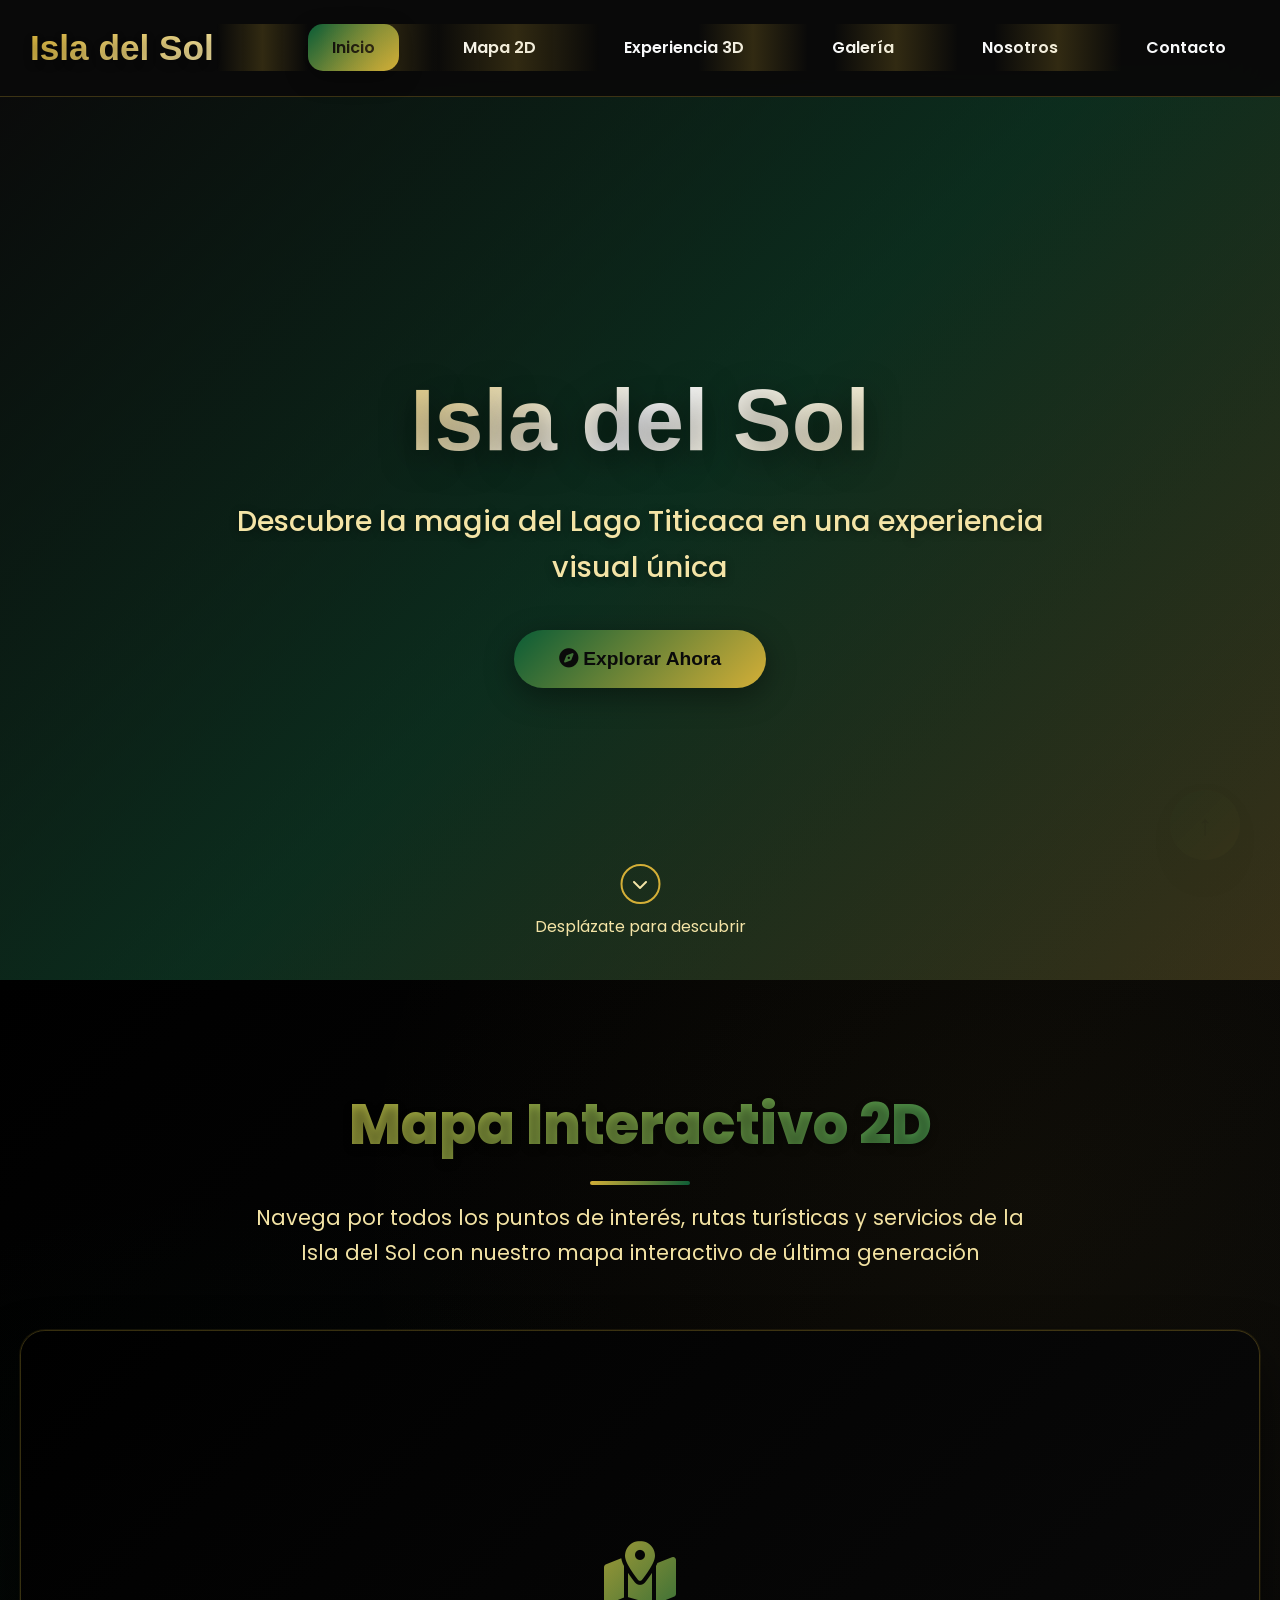
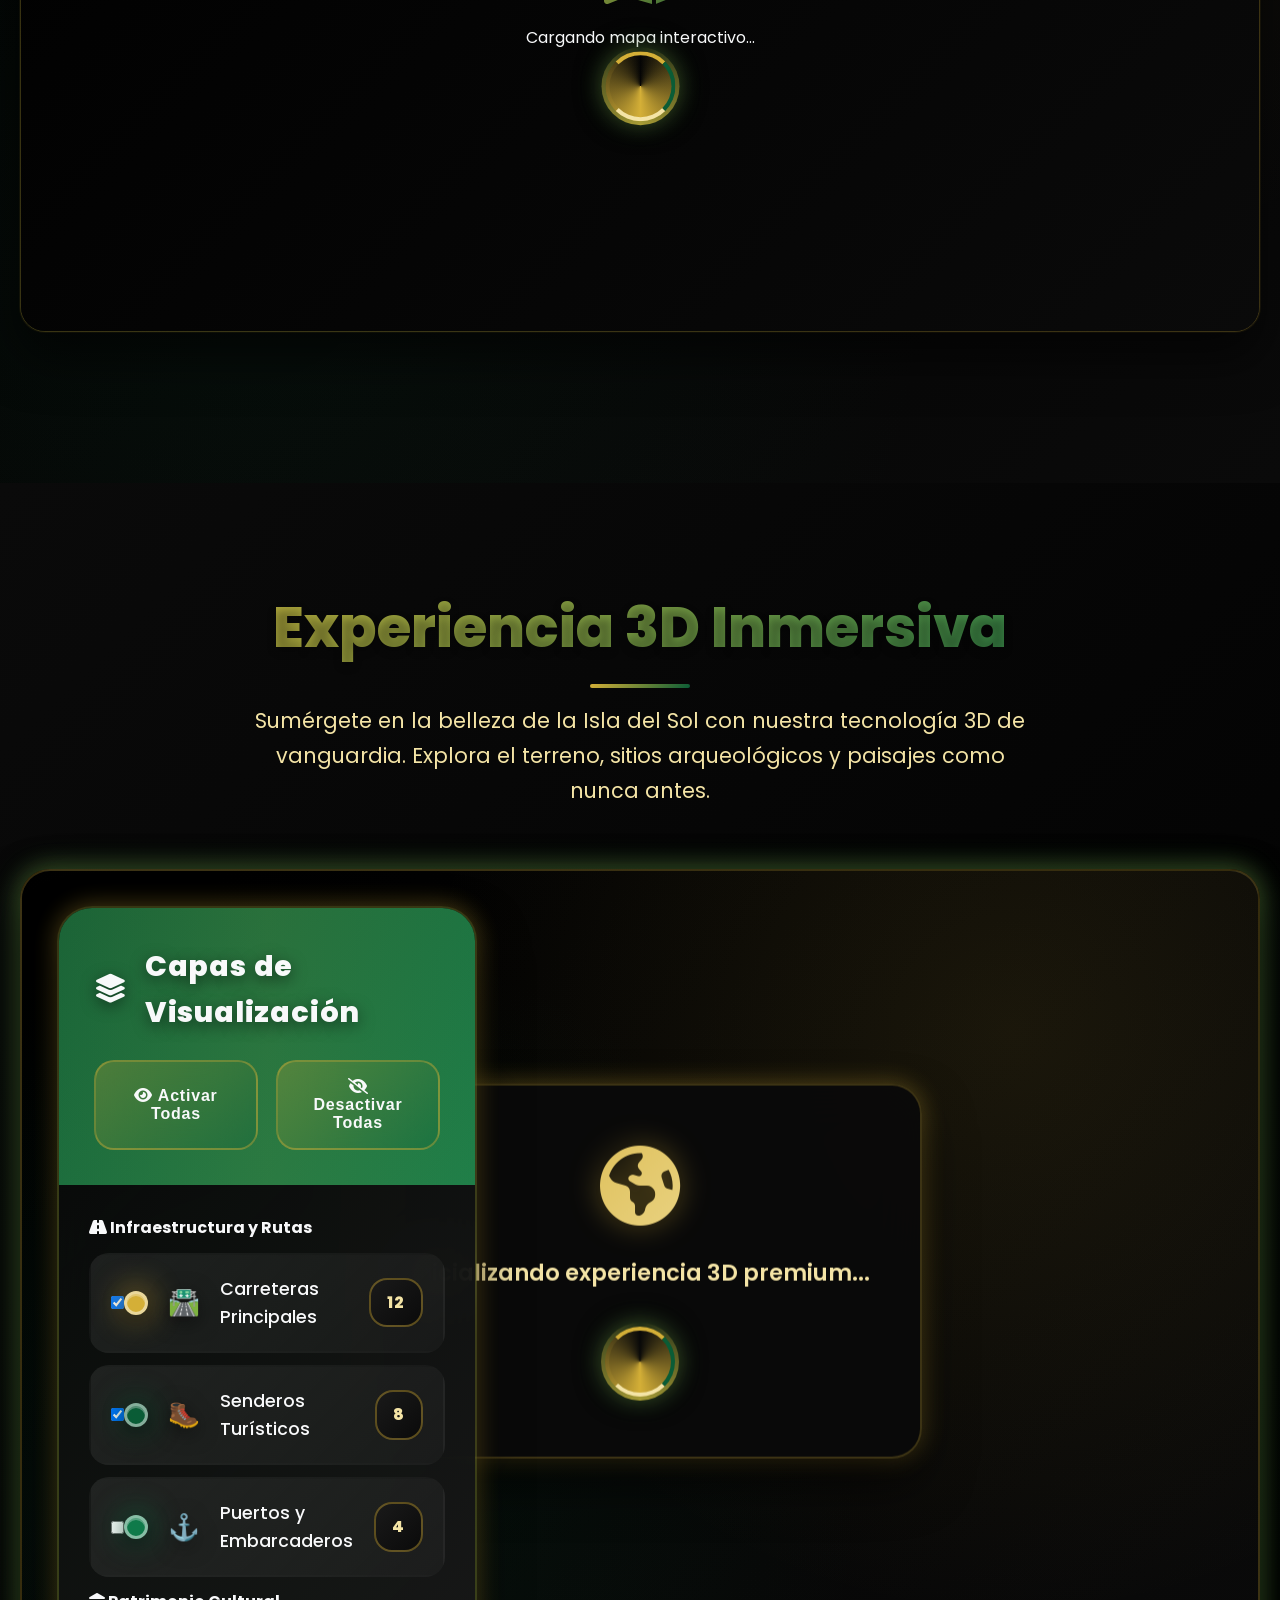
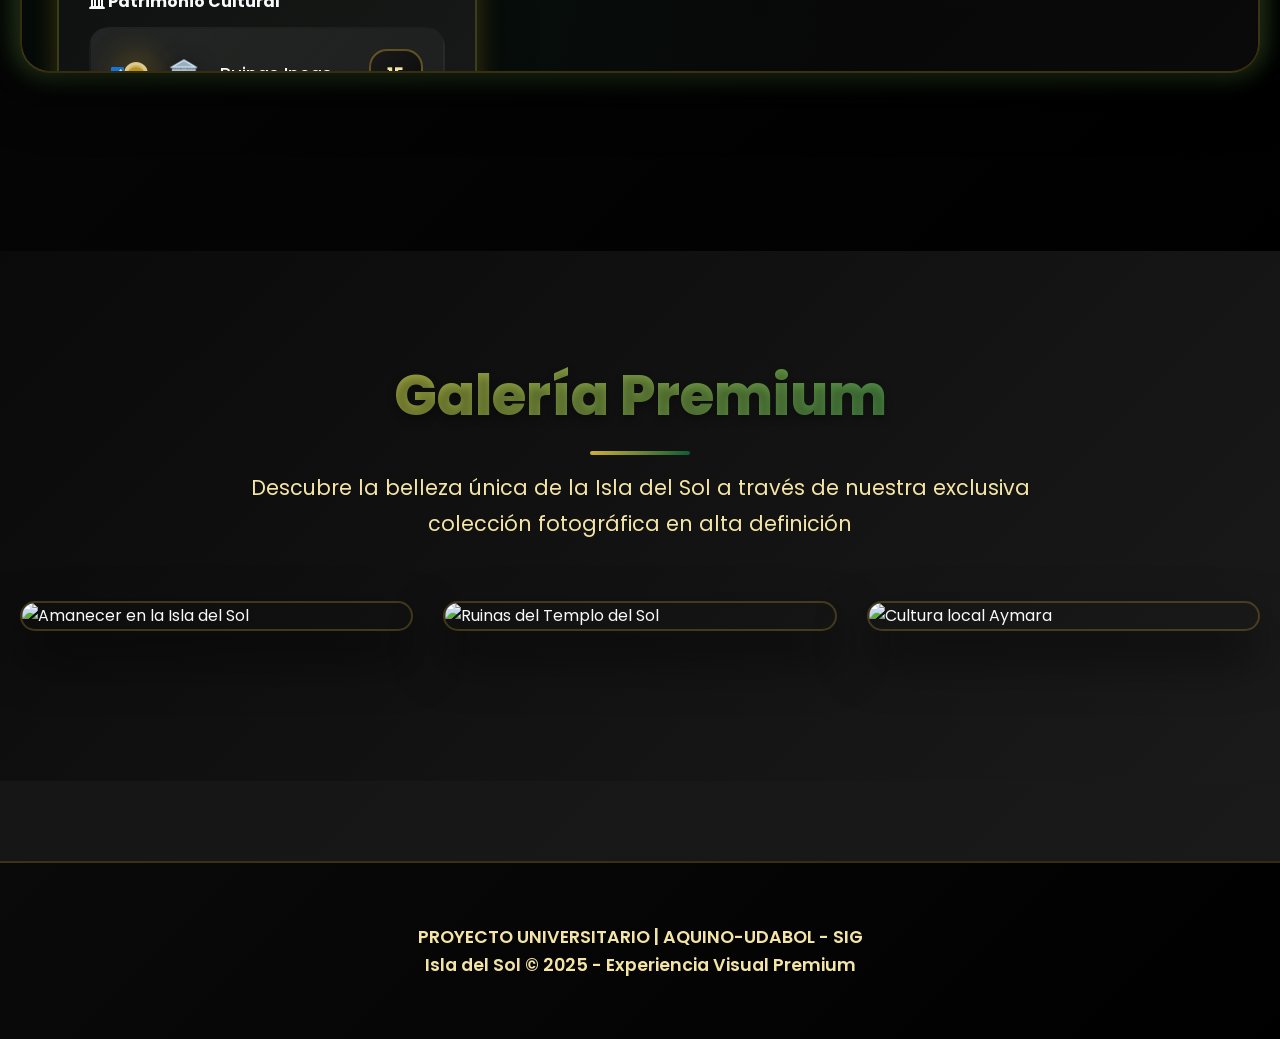
==== commit 441c443f: "Update index.html" ====
--- a/PAGINA WEB/index.html
+++ b/PAGINA WEB/index.html
@@ -3,31 +3,19 @@
 <head>
   <meta charset="UTF-8" />
   <meta name="viewport" content="width=device-width, initial-scale=1.0" />
-  <title>Isla del Sol - Lago Titicaca</title>
+  <title>Isla del Sol - Lago Titicaca | Experiencia Premium</title>
   <meta name="theme-color" content="#0a5c36" />
   
-  <!-- CSS MODULAR -->
-  <link rel="stylesheet" href="styles/utils/variables.css">
-  <link rel="stylesheet" href="styles/utils/responsive.css">
-  <link rel="stylesheet" href="styles/main.css">
-  <link rel="stylesheet" href="styles/components/navigation.css">
-  <link rel="stylesheet" href="styles/components/hero.css">
-  <link rel="stylesheet" href="styles/components/map.css">
-  <link rel="stylesheet" href="styles/components/gallery.css">
-  <link rel="stylesheet" href="styles/components/info.css">
-  <link rel="stylesheet" href="styles/components/footer.css">
-  
-  <!-- EXTERNAL CSS -->
+  <!-- CSS EXTERNOS -->
   <link rel="stylesheet" href="https://unpkg.com/leaflet/dist/leaflet.css" />
   <link rel="stylesheet" href="https://cdnjs.cloudflare.com/ajax/libs/font-awesome/6.4.0/css/all.min.css">
   <link href="https://fonts.googleapis.com/css2?family=Poppins:wght@300;400;500;600;700;800;900&display=swap" rel="stylesheet">
   <link rel="stylesheet" href="https://unpkg.com/aos@next/dist/aos.css" />
-  <!-- CSS DE CESIUM -->
   <link href="https://cesium.com/downloads/cesiumjs/releases/1.95/Build/Cesium/Widgets/widgets.css" rel="stylesheet">
-  
-  <!-- CSS SUPREMO PREMIUM PARA CESIUM -->
+
+  <!-- ESTILOS PREMIUM COMPLETOS -->
   <style>
-    /* ===== VARIABLES PREMIUM VERDE/DORADO/NEGRO ===== */
+    /* ===== VARIABLES PREMIUM ===== */
     :root {
       --primary-emerald: #0a5c36;
       --primary-emerald-light: #0f7a4a;
@@ -49,11 +37,15 @@
       --gold-glow: 0 0 25px rgba(212, 175, 55, 0.4);
     }
 
-    /* ===== RESET Y BASE PREMIUM ===== */
+    /* ===== RESET PREMIUM ===== */
     * {
       margin: 0;
       padding: 0;
       box-sizing: border-box;
+    }
+
+    html {
+      scroll-behavior: smooth;
     }
 
     body {
@@ -66,27 +58,289 @@
 
     .container {
       width: 100%;
-      max-width: 1200px;
+      max-width: 1400px;
       margin: 0 auto;
       padding: 0 20px;
     }
 
-    /* ===== CONTENEDOR PRINCIPAL CESIUM PREMIUM ===== */
-    .cesium-container {
-      position: relative;
-      border-radius: 25px;
+    /* ===== NAVEGACIÓN PREMIUM ===== */
+    .navbar {
+      background: rgba(10, 10, 10, 0.95);
+      backdrop-filter: blur(30px);
+      border-bottom: 1px solid var(--glass-border);
+      padding: 20px 0;
+      position: fixed;
+      width: 100%;
+      top: 0;
+      z-index: 10000;
+      transition: all 0.4s ease;
+    }
+
+    .navbar.scrolled {
+      padding: 15px 0;
+      background: rgba(10, 10, 10, 0.98);
+    }
+
+    .nav-container {
+      display: flex;
+      justify-content: space-between;
+      align-items: center;
+      max-width: 1400px;
+      margin: 0 auto;
+      padding: 0 30px;
+    }
+
+    .nav-logo {
+      font-size: 2.2em;
+      font-weight: 900;
+      color: var(--gold-primary);
+      text-decoration: none;
+      background: linear-gradient(135deg, var(--gold-primary), var(--gold-light));
+      -webkit-background-clip: text;
+      -webkit-text-fill-color: transparent;
+      background-clip: text;
+      text-shadow: 0 4px 8px rgba(0,0,0,0.3);
+    }
+
+    .nav-menu {
+      display: flex;
+      list-style: none;
+      gap: 40px;
+    }
+
+    .nav-link {
+      color: var(--white-premium);
+      text-decoration: none;
+      font-weight: 600;
+      transition: all 0.4s ease;
+      padding: 12px 24px;
+      border-radius: 15px;
+      position: relative;
       overflow: hidden;
-      box-shadow: 
-        var(--glass-shadow),
-        inset 0 1px 0 rgba(255, 255, 255, 0.1),
-        0 0 0 1px rgba(212, 175, 55, 0.1);
-      margin: 40px 0;
-      border: 1px solid var(--glass-border);
-      background: linear-gradient(145deg, var(--black-dark) 0%, var(--black-premium) 50%, var(--black-dark) 100%);
-      position: relative;
-    }
-
-    .cesium-container::before {
+    }
+
+    .nav-link::before {
+      content: '';
+      position: absolute;
+      top: 0;
+      left: -100%;
+      width: 100%;
+      height: 100%;
+      background: linear-gradient(90deg, transparent, rgba(212, 175, 55, 0.2), transparent);
+      transition: left 0.6s;
+    }
+
+    .nav-link:hover::before {
+      left: 100%;
+    }
+
+    .nav-link:hover,
+    .nav-link.active {
+      background: linear-gradient(135deg, var(--primary-emerald), var(--gold-primary));
+      color: var(--black-premium);
+      transform: translateY(-2px);
+      box-shadow: 0 8px 25px rgba(0,0,0,0.3);
+    }
+
+    .nav-toggle {
+      display: none;
+      font-size: 1.8em;
+      color: var(--gold-primary);
+      cursor: pointer;
+      transition: all 0.3s ease;
+    }
+
+    .nav-toggle:hover {
+      transform: scale(1.1);
+    }
+
+    /* ===== HERO SECTION PREMIUM ===== */
+    .hero {
+      height: 100vh;
+      position: relative;
+      display: flex;
+      align-items: center;
+      justify-content: center;
+      overflow: hidden;
+      margin-top: 80px;
+    }
+
+    .hero-video-bg {
+      position: absolute;
+      top: 0;
+      left: 0;
+      width: 100%;
+      height: 100%;
+      z-index: -2;
+    }
+
+    .hero-video-bg video {
+      width: 100%;
+      height: 100%;
+      object-fit: cover;
+      filter: brightness(0.7);
+    }
+
+    .hero-overlay {
+      position: absolute;
+      top: 0;
+      left: 0;
+      width: 100%;
+      height: 100%;
+      background: linear-gradient(135deg, 
+        rgba(10, 10, 10, 0.8) 0%, 
+        rgba(10, 92, 54, 0.4) 50%, 
+        rgba(212, 175, 55, 0.2) 100%);
+      z-index: -1;
+    }
+
+    .hero-content {
+      text-align: center;
+      color: var(--white-premium);
+      z-index: 1;
+      padding: 0 30px;
+      max-width: 900px;
+    }
+
+    .hero-title {
+      font-size: 5.5em;
+      font-weight: 900;
+      margin-bottom: 30px;
+      background: linear-gradient(135deg, var(--gold-primary), var(--white-premium), var(--gold-light));
+      -webkit-background-clip: text;
+      -webkit-text-fill-color: transparent;
+      background-clip: text;
+      text-shadow: 0 8px 32px rgba(0,0,0,0.5);
+      line-height: 1.1;
+    }
+
+    .hero-subtitle {
+      font-size: 1.8em;
+      color: var(--gold-light);
+      margin-bottom: 40px;
+      font-weight: 500;
+      text-shadow: 0 2px 8px rgba(0,0,0,0.4);
+    }
+
+    .hero-cta {
+      display: inline-block;
+      background: linear-gradient(135deg, var(--primary-emerald), var(--gold-primary));
+      color: var(--black-premium);
+      text-decoration: none;
+      padding: 18px 45px;
+      border-radius: 50px;
+      font-weight: 700;
+      font-size: 1.2em;
+      transition: all 0.4s ease;
+      border: none;
+      cursor: pointer;
+      box-shadow: 0 8px 30px rgba(0,0,0,0.4);
+      position: relative;
+      overflow: hidden;
+    }
+
+    .hero-cta::before {
+      content: '';
+      position: absolute;
+      top: 0;
+      left: -100%;
+      width: 100%;
+      height: 100%;
+      background: linear-gradient(90deg, transparent, rgba(255,255,255,0.3), transparent);
+      transition: left 0.6s;
+    }
+
+    .hero-cta:hover::before {
+      left: 100%;
+    }
+
+    .hero-cta:hover {
+      transform: translateY(-5px) scale(1.05);
+      box-shadow: 0 15px 40px rgba(0,0,0,0.5), 0 0 30px rgba(212, 175, 55, 0.4);
+    }
+
+    .hero-scroll-indicator {
+      position: absolute;
+      bottom: 40px;
+      left: 50%;
+      transform: translateX(-50%);
+      text-align: center;
+      color: var(--gold-light);
+      animation: bounce 2s infinite;
+    }
+
+    .scroll-icon {
+      width: 40px;
+      height: 40px;
+      border: 2px solid var(--gold-primary);
+      border-radius: 50%;
+      display: flex;
+      align-items: center;
+      justify-content: center;
+      margin: 0 auto 10px;
+    }
+
+    @keyframes bounce {
+      0%, 20%, 50%, 80%, 100% {
+        transform: translateY(0) translateX(-50%);
+      }
+      40% {
+        transform: translateY(-10px) translateX(-50%);
+      }
+      60% {
+        transform: translateY(-5px) translateX(-50%);
+      }
+    }
+
+    /* ===== SECCIONES GENERALES ===== */
+    section {
+      padding: 100px 0;
+      position: relative;
+    }
+
+    .section-title {
+      font-size: 3.5em;
+      font-weight: 800;
+      text-align: center;
+      margin-bottom: 30px;
+      background: linear-gradient(135deg, var(--gold-primary), var(--primary-emerald-light));
+      -webkit-background-clip: text;
+      -webkit-text-fill-color: transparent;
+      background-clip: text;
+      text-shadow: 0 4px 8px rgba(0,0,0,0.3);
+      position: relative;
+    }
+
+    .section-title::after {
+      content: '';
+      position: absolute;
+      bottom: -15px;
+      left: 50%;
+      transform: translateX(-50%);
+      width: 100px;
+      height: 4px;
+      background: linear-gradient(135deg, var(--gold-primary), var(--primary-emerald));
+      border-radius: 2px;
+    }
+
+    .section-description {
+      font-size: 1.3em;
+      text-align: center;
+      margin-bottom: 60px;
+      color: var(--gold-light);
+      max-width: 800px;
+      margin-left: auto;
+      margin-right: auto;
+      line-height: 1.7;
+    }
+
+    /* ===== MAPA 2D PREMIUM ===== */
+    .map-section {
+      background: linear-gradient(135deg, var(--black-dark) 0%, var(--black-premium) 100%);
+      position: relative;
+    }
+
+    .map-section::before {
       content: '';
       position: absolute;
       top: 0;
@@ -97,6 +351,77 @@
         radial-gradient(circle at 20% 80%, rgba(10, 92, 54, 0.1) 0%, transparent 50%),
         radial-gradient(circle at 80% 20%, rgba(212, 175, 55, 0.05) 0%, transparent 50%);
       pointer-events: none;
+    }
+
+    .map-container {
+      position: relative;
+      border-radius: 25px;
+      overflow: hidden;
+      box-shadow: 
+        var(--glass-shadow),
+        inset 0 1px 0 rgba(255, 255, 255, 0.1),
+        0 0 0 1px rgba(212, 175, 55, 0.1);
+      border: 1px solid var(--glass-border);
+    }
+
+    .map-frame {
+      width: 100%;
+      height: 600px;
+      position: relative;
+      background: linear-gradient(135deg, var(--black-dark) 0%, var(--black-premium) 100%);
+    }
+
+    .map-loading {
+      position: absolute;
+      top: 50%;
+      left: 50%;
+      transform: translate(-50%, -50%);
+      text-align: center;
+      color: var(--white-premium);
+      z-index: 1000;
+    }
+
+    .map-loading i {
+      font-size: 4rem;
+      margin-bottom: 20px;
+      display: block;
+      background: linear-gradient(135deg, var(--gold-primary), var(--primary-emerald));
+      -webkit-background-clip: text;
+      -webkit-text-fill-color: transparent;
+      background-clip: text;
+    }
+
+    /* ===== CESIUM 3D PREMIUM ===== */
+    .map3d-section {
+      background: linear-gradient(135deg, var(--black-premium) 0%, var(--black-dark) 100%);
+      position: relative;
+    }
+
+    .cesium-container {
+      position: relative;
+      border-radius: 30px;
+      overflow: hidden;
+      box-shadow: 
+        var(--glass-shadow),
+        var(--neon-glow),
+        var(--gold-glow),
+        inset 0 1px 0 rgba(255, 255, 255, 0.1);
+      margin: 40px 0;
+      border: 2px solid var(--glass-border);
+      background: linear-gradient(145deg, var(--black-dark) 0%, var(--black-premium) 50%, var(--black-dark) 100%);
+    }
+
+    .cesium-container::before {
+      content: '';
+      position: absolute;
+      top: 0;
+      left: 0;
+      right: 0;
+      bottom: 0;
+      background: 
+        radial-gradient(circle at 20% 80%, rgba(10, 92, 54, 0.15) 0%, transparent 50%),
+        radial-gradient(circle at 80% 20%, rgba(212, 175, 55, 0.1) 0%, transparent 50%);
+      pointer-events: none;
       z-index: 1;
     }
 
@@ -105,10 +430,10 @@
       height: 800px;
       position: relative;
       background: linear-gradient(135deg, var(--black-dark) 0%, var(--black-premium) 100%);
-      border-radius: 24px;
-    }
-
-    /* ===== LOADING SCREEN ANIMADO PREMIUM ===== */
+      border-radius: 28px;
+    }
+
+    /* Loading Screen Premium */
     .cesium-loading {
       position: absolute;
       top: 50%;
@@ -119,40 +444,40 @@
       z-index: 1000;
       background: rgba(10, 10, 10, 0.95);
       backdrop-filter: var(--blur-effect);
-      padding: 50px 40px;
-      border-radius: 25px;
-      border: 1px solid var(--glass-border);
+      padding: 60px 50px;
+      border-radius: 30px;
+      border: 2px solid var(--glass-border);
       box-shadow: var(--glass-shadow), var(--gold-glow);
-      min-width: 320px;
+      min-width: 350px;
     }
 
     .cesium-loading i {
-      font-size: 4.5rem;
-      margin-bottom: 25px;
+      font-size: 5rem;
+      margin-bottom: 30px;
       display: block;
       background: linear-gradient(135deg, var(--gold-primary), var(--gold-light));
       -webkit-background-clip: text;
       -webkit-text-fill-color: transparent;
       background-clip: text;
       animation: pulse 2s infinite;
-      filter: drop-shadow(0 0 10px rgba(212, 175, 55, 0.3));
+      filter: drop-shadow(0 0 15px rgba(212, 175, 55, 0.4));
     }
 
     .cesium-loading p {
-      margin: 0 0 30px 0;
-      font-size: 1.3em;
-      font-weight: 500;
+      margin: 0 0 35px 0;
+      font-size: 1.4em;
+      font-weight: 600;
       color: var(--gold-light);
     }
 
     .loading-spinner {
-      border: 3px solid rgba(212, 175, 55, 0.1);
-      border-top: 3px solid var(--gold-primary);
-      border-right: 3px solid var(--primary-emerald);
-      border-bottom: 3px solid var(--gold-light);
+      border: 4px solid rgba(212, 175, 55, 0.1);
+      border-top: 4px solid var(--gold-primary);
+      border-right: 4px solid var(--primary-emerald);
+      border-bottom: 4px solid var(--gold-light);
       border-radius: 50%;
-      width: 60px;
-      height: 60px;
+      width: 70px;
+      height: 70px;
       animation: spin 1.5s linear infinite;
       margin: 0 auto;
       box-shadow: var(--neon-glow), var(--gold-glow);
@@ -162,68 +487,43 @@
     .loading-spinner::after {
       content: '';
       position: absolute;
-      top: -5px;
-      left: -5px;
-      right: -5px;
-      bottom: -5px;
+      top: -8px;
+      left: -8px;
+      right: -8px;
+      bottom: -8px;
       border-radius: 50%;
       background: conic-gradient(transparent, var(--gold-primary), transparent);
       animation: rotate 3s linear infinite;
       z-index: -1;
     }
 
-    @keyframes spin {
-      0% { transform: rotate(0deg); }
-      100% { transform: rotate(360deg); }
-    }
-
-    @keyframes rotate {
-      0% { transform: rotate(0deg); }
-      100% { transform: rotate(360deg); }
-    }
-
-    @keyframes pulse {
-      0%, 100% { 
-        opacity: 1; 
-        transform: scale(1) rotate(0deg);
-        filter: drop-shadow(0 0 10px rgba(212, 175, 55, 0.3));
-      }
-      50% { 
-        opacity: 0.8; 
-        transform: scale(1.1) rotate(5deg);
-        filter: drop-shadow(0 0 20px rgba(212, 175, 55, 0.6));
-      }
-    }
-
-    /* ===== PANEL DE CONTROL SUPREMO PREMIUM ===== */
+    /* Panel de Control Premium */
     .cesium-control-panel {
       position: absolute;
-      top: 30px;
-      left: 30px;
-      width: 380px;
+      top: 35px;
+      left: 35px;
+      width: 420px;
       background: var(--glass-bg);
       backdrop-filter: var(--blur-effect);
-      border: 1px solid var(--glass-border);
-      border-radius: 30px;
+      border: 2px solid var(--glass-border);
+      border-radius: 35px;
       box-shadow: var(--glass-shadow), var(--gold-glow);
       z-index: 1000;
       overflow: hidden;
-      transition: all 0.4s cubic-bezier(0.4, 0, 0.2, 1);
-      border: 1px solid rgba(212, 175, 55, 0.2);
+      transition: all 0.5s cubic-bezier(0.4, 0, 0.2, 1);
     }
 
     .cesium-control-panel:hover {
-      transform: translateY(-5px) scale(1.02);
+      transform: translateY(-8px) scale(1.02);
       box-shadow: 
-        0 35px 60px rgba(0, 0, 0, 0.7),
-        0 0 40px rgba(10, 92, 54, 0.3),
+        0 40px 70px rgba(0, 0, 0, 0.7),
+        0 0 50px rgba(10, 92, 54, 0.4),
         var(--gold-glow);
     }
 
-    /* Header del Panel Premium */
     .control-header {
       background: linear-gradient(135deg, var(--primary-emerald), var(--primary-emerald-light));
-      padding: 30px;
+      padding: 35px;
       color: var(--white-premium);
       position: relative;
       overflow: hidden;
@@ -236,58 +536,48 @@
       left: -50%;
       width: 200%;
       height: 200%;
-      background: linear-gradient(45deg, transparent, rgba(212, 175, 55, 0.1), transparent);
+      background: linear-gradient(45deg, transparent, rgba(212, 175, 55, 0.15), transparent);
       transform: rotate(45deg);
-      animation: shimmer 8s infinite linear;
-    }
-
-    @keyframes shimmer {
-      0% { transform: rotate(45deg) translateX(-100%); }
-      100% { transform: rotate(45deg) translateX(100%); }
+      animation: shimmer 10s infinite linear;
     }
 
     .control-header h3 {
       margin: 0;
-      font-size: 1.6em;
+      font-size: 1.8em;
       font-weight: 800;
-      text-shadow: 0 4px 12px rgba(0,0,0,0.5);
+      text-shadow: 0 4px 15px rgba(0,0,0,0.5);
       display: flex;
       align-items: center;
-      gap: 15px;
+      gap: 18px;
       position: relative;
       z-index: 2;
-      letter-spacing: 0.5px;
-    }
-
-    .control-header h3 i {
-      color: var(--gold-primary);
-      filter: drop-shadow(0 2px 4px rgba(0,0,0,0.3));
+      letter-spacing: 0.8px;
     }
 
     .control-buttons {
       display: flex;
-      gap: 15px;
-      margin-top: 20px;
+      gap: 18px;
+      margin-top: 25px;
       position: relative;
       z-index: 2;
     }
 
     .btn-control {
       flex: 1;
-      padding: 14px 20px;
+      padding: 16px 24px;
       border: none;
-      border-radius: 18px;
-      background: linear-gradient(135deg, rgba(212, 175, 55, 0.2), rgba(10, 92, 54, 0.2));
+      border-radius: 20px;
+      background: linear-gradient(135deg, rgba(212, 175, 55, 0.25), rgba(10, 92, 54, 0.25));
       color: var(--white-premium);
       font-weight: 700;
       cursor: pointer;
       transition: all 0.4s ease;
-      backdrop-filter: blur(20px);
-      border: 1px solid rgba(212, 175, 55, 0.3);
-      font-size: 0.95em;
+      backdrop-filter: blur(25px);
+      border: 2px solid rgba(212, 175, 55, 0.4);
+      font-size: 1em;
       position: relative;
       overflow: hidden;
-      letter-spacing: 0.5px;
+      letter-spacing: 0.8px;
     }
 
     .btn-control::before {
@@ -297,8 +587,8 @@
       left: -100%;
       width: 100%;
       height: 100%;
-      background: linear-gradient(90deg, transparent, rgba(212, 175, 55, 0.2), transparent);
-      transition: left 0.6s;
+      background: linear-gradient(90deg, transparent, rgba(255,255,255,0.3), transparent);
+      transition: left 0.7s;
     }
 
     .btn-control:hover::before {
@@ -306,91 +596,47 @@
     }
 
     .btn-control:hover {
-      background: linear-gradient(135deg, rgba(212, 175, 55, 0.3), rgba(10, 92, 54, 0.3));
-      transform: translateY(-3px);
+      background: linear-gradient(135deg, rgba(212, 175, 55, 0.35), rgba(10, 92, 54, 0.35));
+      transform: translateY(-4px);
       box-shadow: 
-        0 8px 25px rgba(0,0,0,0.4),
-        0 0 15px rgba(212, 175, 55, 0.3);
-      border-color: rgba(212, 175, 55, 0.5);
+        0 10px 30px rgba(0,0,0,0.5),
+        0 0 20px rgba(212, 175, 55, 0.4);
+      border-color: rgba(212, 175, 55, 0.6);
     }
 
     /* Lista de Capas Premium */
     .layers-list {
       max-height: 65vh;
       overflow-y: auto;
-      padding: 25px;
-      background: linear-gradient(135deg, rgba(10, 10, 10, 0.8), rgba(26, 26, 26, 0.9));
+      padding: 30px;
+      background: linear-gradient(135deg, rgba(10, 10, 10, 0.85), rgba(26, 26, 26, 0.95));
     }
 
     .layers-list::-webkit-scrollbar {
-      width: 10px;
+      width: 12px;
     }
 
     .layers-list::-webkit-scrollbar-track {
-      background: rgba(212, 175, 55, 0.1);
-      border-radius: 8px;
+      background: rgba(212, 175, 55, 0.15);
+      border-radius: 10px;
     }
 
     .layers-list::-webkit-scrollbar-thumb {
       background: linear-gradient(var(--primary-emerald), var(--gold-primary));
-      border-radius: 8px;
-      border: 2px solid rgba(10, 10, 10, 0.8);
-    }
-
-    .layers-list::-webkit-scrollbar-thumb:hover {
-      background: linear-gradient(var(--gold-primary), var(--primary-emerald-light));
-    }
-
-    /* Secciones de Categoría Premium */
-    .category-section {
-      margin-bottom: 30px;
-      position: relative;
-    }
-
-    .category-section:last-child {
-      margin-bottom: 0;
-    }
-
-    .category-section::before {
-      content: '';
-      position: absolute;
-      top: 0;
-      left: -10px;
-      width: 4px;
-      height: 100%;
-      background: linear-gradient(to bottom, var(--gold-primary), var(--primary-emerald));
-      border-radius: 4px;
-      opacity: 0.7;
-    }
-
-    .category-section h4 {
-      color: var(--gold-light);
-      margin: 0 0 18px 0;
-      padding: 15px 20px;
-      background: linear-gradient(135deg, rgba(10, 92, 54, 0.2), rgba(212, 175, 55, 0.1));
-      border-radius: 15px;
-      font-size: 1em;
-      font-weight: 700;
-      text-transform: uppercase;
-      letter-spacing: 1px;
-      border-left: 4px solid var(--gold-primary);
-      display: flex;
-      align-items: center;
-      gap: 12px;
-      backdrop-filter: blur(10px);
-      border: 1px solid rgba(212, 175, 55, 0.2);
-    }
-
-    /* Items de Capa Premium */
+      border-radius: 10px;
+      border: 3px solid rgba(10, 10, 10, 0.9);
+    }
+
+    /* Items de Capa Ultra Premium */
     .layer-item {
       display: flex;
       align-items: center;
-      padding: 16px;
-      margin: 10px 0;
-      background: linear-gradient(135deg, rgba(255, 255, 255, 0.05), rgba(255, 255, 255, 0.02));
-      border-radius: 18px;
-      transition: all 0.4s cubic-bezier(0.4, 0, 0.2, 1);
-      border: 1px solid transparent;
+      padding: 20px;
+      margin: 12px 0;
+      background: linear-gradient(135deg, rgba(255, 255, 255, 0.08), rgba(255, 255, 255, 0.03));
+      border-radius: 20px;
+      transition: all 0.5s cubic-bezier(0.4, 0, 0.2, 1);
+      border: 2px solid transparent;
       position: relative;
       overflow: hidden;
     }
@@ -402,8 +648,8 @@
       left: -100%;
       width: 100%;
       height: 100%;
-      background: linear-gradient(90deg, transparent, rgba(212, 175, 55, 0.1), transparent);
-      transition: left 0.8s;
+      background: linear-gradient(90deg, transparent, rgba(212, 175, 55, 0.15), transparent);
+      transition: left 1s;
     }
 
     .layer-item:hover::before {
@@ -411,16 +657,12 @@
     }
 
     .layer-item:hover {
-      background: linear-gradient(135deg, rgba(212, 175, 55, 0.1), rgba(10, 92, 54, 0.1));
-      border-color: rgba(212, 175, 55, 0.3);
-      transform: translateX(12px) scale(1.03);
+      background: linear-gradient(135deg, rgba(212, 175, 55, 0.15), rgba(10, 92, 54, 0.15));
+      border-color: rgba(212, 175, 55, 0.4);
+      transform: translateX(15px) scale(1.04);
       box-shadow: 
-        0 10px 30px rgba(0,0,0,0.3),
-        0 0 20px rgba(10, 92, 54, 0.2);
-    }
-
-    .layer-item input[type="checkbox"] {
-      display: none;
+        0 12px 35px rgba(0,0,0,0.4),
+        0 0 25px rgba(10, 92, 54, 0.3);
     }
 
     .layer-label {
@@ -428,1012 +670,182 @@
       align-items: center;
       width: 100%;
       cursor: pointer;
-      gap: 18px;
+      gap: 20px;
       font-weight: 600;
       color: var(--white-premium);
       position: relative;
       z-index: 2;
     }
 
-    /* Indicador de Color Premium */
     .layer-color {
-      width: 20px;
-      height: 20px;
+      width: 24px;
+      height: 24px;
       border-radius: 50%;
-      border: 2px solid rgba(255, 255, 255, 0.4);
-      transition: all 0.5s cubic-bezier(0.4, 0, 0.2, 1);
+      border: 3px solid rgba(255, 255, 255, 0.5);
+      transition: all 0.6s cubic-bezier(0.4, 0, 0.2, 1);
       box-shadow: 
-        0 4px 15px rgba(0,0,0,0.4),
-        inset 0 1px 0 rgba(255, 255, 255, 0.2);
+        0 6px 20px rgba(0,0,0,0.5),
+        inset 0 2px 0 rgba(255, 255, 255, 0.3);
       position: relative;
     }
 
     .layer-color::after {
       content: '';
       position: absolute;
-      top: -6px;
-      left: -6px;
-      right: -6px;
-      bottom: -6px;
+      top: -8px;
+      left: -8px;
+      right: -8px;
+      bottom: -8px;
       border-radius: 50%;
       background: inherit;
-      opacity: 0.4;
-      filter: blur(12px);
+      opacity: 0.5;
+      filter: blur(15px);
       z-index: -1;
     }
 
     .layer-item:hover .layer-color {
-      transform: scale(1.4) rotate(15deg);
+      transform: scale(1.5) rotate(20deg);
       box-shadow: 
-        0 6px 25px rgba(0,0,0,0.5),
-        0 0 15px currentColor;
-    }
-
-    /* Emoji Estilizado Premium */
+        0 8px 30px rgba(0,0,0,0.6),
+        0 0 20px currentColor;
+    }
+
     .layer-emoji {
-      font-size: 1.4em;
-      filter: drop-shadow(0 4px 8px rgba(0,0,0,0.4));
-      transition: all 0.4s ease;
+      font-size: 1.6em;
+      filter: drop-shadow(0 5px 10px rgba(0,0,0,0.5));
+      transition: all 0.5s ease;
     }
 
     .layer-item:hover .layer-emoji {
-      transform: scale(1.3) rotate(-8deg);
-      filter: drop-shadow(0 6px 12px rgba(0,0,0,0.5));
-    }
-
-    /* Texto Premium */
+      transform: scale(1.4) rotate(-10deg);
+      filter: drop-shadow(0 8px 15px rgba(0,0,0,0.6));
+    }
+
     .layer-text {
       flex: 1;
-      font-size: 1.05em;
-      transition: all 0.4s ease;
+      font-size: 1.1em;
+      transition: all 0.5s ease;
       font-weight: 500;
     }
 
-    /* Contador Premium */
     .layer-count {
-      background: linear-gradient(135deg, rgba(26, 26, 26, 0.9), rgba(10, 10, 10, 0.9));
+      background: linear-gradient(135deg, rgba(26, 26, 26, 0.95), rgba(10, 10, 10, 0.95));
       color: var(--gold-light);
-      padding: 8px 14px;
-      border-radius: 15px;
-      font-size: 0.9em;
+      padding: 10px 16px;
+      border-radius: 18px;
+      font-size: 1em;
       font-weight: 800;
-      min-width: 36px;
+      min-width: 40px;
       text-align: center;
-      border: 1px solid rgba(212, 175, 55, 0.3);
-      transition: all 0.4s ease;
-      backdrop-filter: blur(15px);
-      letter-spacing: 0.5px;
+      border: 2px solid rgba(212, 175, 55, 0.4);
+      transition: all 0.5s ease;
+      backdrop-filter: blur(20px);
+      letter-spacing: 0.8px;
     }
 
     .layer-item:hover .layer-count {
       background: linear-gradient(135deg, var(--primary-emerald), var(--primary-emerald-light));
       color: var(--white-premium);
-      transform: scale(1.2);
+      transform: scale(1.25);
       box-shadow: 
-        0 4px 20px rgba(10, 92, 54, 0.5),
+        0 6px 25px rgba(10, 92, 54, 0.6),
         var(--gold-glow);
     }
 
-    /* Estado Checked Premium */
-    .layer-item input[type="checkbox"]:checked + .layer-label .layer-color {
-      border-color: rgba(255, 255, 255, 0.9);
+    /* ===== GALERÍA PREMIUM ===== */
+    .gallery-section {
+      background: linear-gradient(135deg, var(--black-premium) 0%, var(--black-light) 100%);
+      position: relative;
+    }
+
+    .gallery-grid {
+      display: grid;
+      grid-template-columns: repeat(auto-fit, minmax(350px, 1fr));
+      gap: 30px;
+      margin-bottom: 50px;
+    }
+
+    .gallery-item {
+      position: relative;
+      border-radius: 20px;
+      overflow: hidden;
+      box-shadow: var(--glass-shadow);
+      transition: all 0.4s ease;
+      border: 2px solid var(--glass-border);
+    }
+
+    .gallery-item:hover {
+      transform: translateY(-10px) scale(1.02);
       box-shadow: 
-        0 0 0 4px currentColor,
-        0 6px 25px currentColor,
+        0 25px 50px rgba(0,0,0,0.6),
         var(--gold-glow);
-      animation: pulse-glow 2s infinite;
-    }
-
-    @keyframes pulse-glow {
-      0%, 100% { 
-        box-shadow: 
-          0 0 0 4px currentColor,
-          0 6px 25px currentColor,
-          var(--gold-glow);
-      }
-      50% { 
-        box-shadow: 
-          0 0 0 6px currentColor,
-          0 8px 30px currentColor,
-          0 0 40px currentColor;
-      }
-    }
-
-    .layer-item input[type="checkbox"]:checked + .layer-label .layer-text {
-      color: var(--gold-light);
-      text-shadow: 0 2px 12px rgba(212, 175, 55, 0.4);
-      font-weight: 700;
-    }
-
-    .layer-item input[type="checkbox"]:checked + .layer-label .layer-count {
-      background: linear-gradient(135deg, var(--gold-primary), var(--gold-dark));
-      color: var(--black-premium);
-      font-weight: 900;
-    }
-
-    /* Footer del Panel Premium */
-    .panel-footer {
-      padding: 25px;
-      background: linear-gradient(135deg, rgba(10, 10, 10, 0.95), rgba(26, 26, 26, 0.9));
-      border-top: 1px solid rgba(212, 175, 55, 0.2);
-      backdrop-filter: blur(20px);
-    }
-
-    .system-stats {
-      display: flex;
-      justify-content: space-between;
-      font-size: 0.95em;
-      color: var(--gold-light);
-      gap: 12px;
-    }
-
-    .system-stats span {
-      background: linear-gradient(135deg, rgba(10, 92, 54, 0.2), rgba(212, 175, 55, 0.1));
-      padding: 10px 16px;
-      border-radius: 12px;
-      font-weight: 700;
-      flex: 1;
-      text-align: center;
-      border: 1px solid rgba(212, 175, 55, 0.2);
+    }
+
+    .gallery-item img {
+      width: 100%;
+      height: 300px;
+      object-fit: cover;
       transition: all 0.4s ease;
-      backdrop-filter: blur(15px);
-    }
-
-    .system-stats span:hover {
-      background: linear-gradient(135deg, rgba(10, 92, 54, 0.3), rgba(212, 175, 55, 0.2));
-      transform: translateY(-3px);
-      box-shadow: 
-        0 5px 20px rgba(0,0,0,0.3),
-        var(--gold-glow);
-    }
-
-    /* ===== PANEL DE INFORMACIÓN SUPREMO PREMIUM ===== */
-    .cesium-info-panel {
-      position: absolute;
-      top: 30px;
-      right: 30px;
-      width: 420px;
-      background: var(--glass-bg);
-      backdrop-filter: var(--blur-effect);
-      border: 1px solid var(--glass-border);
-      border-radius: 30px;
-      box-shadow: var(--glass-shadow), var(--gold-glow);
-      z-index: 1000;
-      transform: translateX(480px);
-      opacity: 0;
-      transition: all 0.6s cubic-bezier(0.4, 0, 0.2, 1);
-      border: 1px solid rgba(212, 175, 55, 0.25);
-      max-height: 85vh;
-      overflow: hidden;
-    }
-
-    .cesium-info-panel.visible {
-      transform: translateX(0);
-      opacity: 1;
-    }
-
-    /* Header del Info Panel Premium */
-    .info-header {
-      background: linear-gradient(135deg, var(--primary-emerald), var(--gold-primary));
-      padding: 30px;
-      color: var(--white-premium);
-      border-radius: 30px 30px 0 0;
-      display: flex;
-      justify-content: space-between;
-      align-items: center;
-      position: relative;
-      overflow: hidden;
-    }
-
-    .info-header::before {
-      content: '';
-      position: absolute;
-      top: 0;
+    }
+
+    .gallery-item:hover img {
+      transform: scale(1.1);
+    }
+
+    .gallery-overlay {
+      position: absolute;
+      bottom: 0;
       left: 0;
       right: 0;
-      bottom: 0;
-      background: linear-gradient(45deg, transparent 30%, rgba(255,255,255,0.15) 50%, transparent 70%);
-      animation: shine 4s infinite linear;
-    }
-
-    @keyframes shine {
-      0% { transform: translateX(-100%); }
-      100% { transform: translateX(100%); }
-    }
-
-    .info-header h3 {
-      margin: 0;
-      font-size: 1.5em;
-      font-weight: 800;
-      flex: 1;
-      position: relative;
-      z-index: 2;
-      display: flex;
-      align-items: center;
-      gap: 15px;
-      text-shadow: 0 2px 8px rgba(0,0,0,0.4);
-    }
-
-    .btn-close {
-      background: rgba(255, 255, 255, 0.25);
-      border: none;
+      background: linear-gradient(transparent, rgba(10, 10, 10, 0.9));
+      padding: 30px;
+      transform: translateY(100%);
+      transition: all 0.4s ease;
+    }
+
+    .gallery-item:hover .gallery-overlay {
+      transform: translateY(0);
+    }
+
+    .gallery-overlay h3 {
+      color: var(--gold-primary);
+      margin-bottom: 10px;
+      font-size: 1.4em;
+      font-weight: 700;
+    }
+
+    .gallery-overlay p {
       color: var(--white-premium);
-      width: 40px;
-      height: 40px;
-      border-radius: 50%;
-      cursor: pointer;
-      font-size: 1.4em;
-      display: flex;
-      align-items: center;
-      justify-content: center;
-      transition: all 0.4s ease;
-      position: relative;
-      z-index: 2;
-      backdrop-filter: blur(15px);
-      border: 1px solid rgba(255, 255, 255, 0.3);
-    }
-
-    .btn-close:hover {
-      background: rgba(255, 255, 255, 0.4);
-      transform: rotate(90deg) scale(1.15);
-      box-shadow: 
-        0 4px 20px rgba(0,0,0,0.4),
-        var(--gold-glow);
-    }
-
-    /* Contenido del Info Panel Premium */
-    .info-content {
-      padding: 30px;
-      background: linear-gradient(135deg, rgba(10, 10, 10, 0.9), rgba(26, 26, 26, 0.95));
-      max-height: calc(85vh - 120px);
-      overflow-y: auto;
-    }
-
-    .info-content::-webkit-scrollbar {
-      width: 8px;
-    }
-
-    .info-content::-webkit-scrollbar-track {
-      background: rgba(212, 175, 55, 0.1);
-      border-radius: 6px;
-    }
-
-    .info-content::-webkit-scrollbar-thumb {
-      background: linear-gradient(var(--gold-primary), var(--primary-emerald));
-      border-radius: 6px;
-      border: 2px solid rgba(10, 10, 10, 0.9);
-    }
-
-    /* Estado sin selección Premium */
-    .no-selection {
-      text-align: center;
-      color: var(--gold-light);
-      padding: 60px 30px;
-    }
-
-    .no-selection i {
-      font-size: 5rem;
-      margin-bottom: 25px;
-      display: block;
-      opacity: 0.8;
-      background: linear-gradient(135deg, var(--gold-primary), var(--primary-emerald));
-      -webkit-background-clip: text;
-      -webkit-text-fill-color: transparent;
-      background-clip: text;
-      filter: drop-shadow(0 4px 8px rgba(0,0,0,0.3));
-    }
-
-    .no-selection p {
-      margin: 0;
-      font-size: 1.2em;
-      line-height: 1.7;
-      opacity: 0.9;
-      font-weight: 500;
-    }
-
-    /* Información de Entidad Premium */
-    .entity-info {
-      color: var(--white-premium);
-    }
-
-    .info-header .info-icon {
-      font-size: 2em;
-      margin-right: 15px;
-      filter: drop-shadow(0 4px 8px rgba(0,0,0,0.5));
-    }
-
-    .entity-info h3 {
-      margin: 0 0 25px 0;
-      font-size: 1.6em;
-      color: var(--gold-light);
-      text-shadow: 0 2px 12px rgba(212, 175, 55, 0.4);
-      background: linear-gradient(135deg, var(--gold-light), var(--gold-primary));
-      -webkit-background-clip: text;
-      -webkit-text-fill-color: transparent;
-      background-clip: text;
-      font-weight: 800;
-    }
-
-    .info-details {
-      background: linear-gradient(135deg, rgba(255, 255, 255, 0.08), rgba(255, 255, 255, 0.04));
-      border-radius: 20px;
-      padding: 25px;
-      border: 1px solid rgba(212, 175, 55, 0.2);
-      backdrop-filter: blur(15px);
-      box-shadow: 
-        inset 0 1px 0 rgba(255, 255, 255, 0.1),
-        0 5px 20px rgba(0,0,0,0.2);
-    }
-
-    .info-row {
-      display: flex;
-      justify-content: space-between;
-      align-items: flex-start;
-      margin-bottom: 20px;
-      padding-bottom: 20px;
-      border-bottom: 1px solid rgba(212, 175, 55, 0.2);
-      transition: all 0.4s ease;
-    }
-
-    .info-row:hover {
-      border-bottom-color: var(--gold-primary);
-      transform: translateX(8px);
-    }
-
-    .info-row:last-child {
-      margin-bottom: 0;
-      padding-bottom: 0;
-      border-bottom: none;
-    }
-
-    .info-label {
-      font-weight: 700;
-      color: var(--gold-primary);
-      flex: 1;
       font-size: 1em;
-      text-transform: uppercase;
-      letter-spacing: 0.8px;
-    }
-
-    .info-value {
-      flex: 2;
-      text-align: right;
-      color: var(--white-premium);
-      font-weight: 600;
-      font-size: 1.05em;
       line-height: 1.5;
     }
 
-    /* ===== CONTROLES INFERIORES PREMIUM ===== */
-    .cesium-controls {
-      position: absolute;
-      bottom: 30px;
-      left: 50%;
-      transform: translateX(-50%);
-      display: flex;
-      gap: 15px;
-      z-index: 1000;
-      background: var(--glass-bg);
-      backdrop-filter: var(--blur-effect);
-      padding: 20px;
-      border-radius: 25px;
-      border: 1px solid var(--glass-border);
-      box-shadow: var(--glass-shadow), var(--gold-glow);
-    }
-
-    .btn-cesium {
-      background: linear-gradient(135deg, rgba(212, 175, 55, 0.15), rgba(10, 92, 54, 0.15));
-      color: var(--white-premium);
-      border: 1px solid rgba(212, 175, 55, 0.3);
-      padding: 14px 24px;
-      border-radius: 15px;
-      cursor: pointer;
-      backdrop-filter: blur(20px);
-      transition: all 0.4s ease;
-      font-weight: 700;
-      font-size: 0.95em;
-      display: flex;
-      align-items: center;
-      gap: 10px;
-      min-width: 140px;
-      justify-content: center;
-      position: relative;
-      overflow: hidden;
-      letter-spacing: 0.5px;
-    }
-
-    .btn-cesium::before {
-      content: '';
-      position: absolute;
-      top: 0;
-      left: -100%;
-      width: 100%;
-      height: 100%;
-      background: linear-gradient(90deg, transparent, rgba(212, 175, 55, 0.2), transparent);
-      transition: left 0.6s;
-    }
-
-    .btn-cesium:hover::before {
-      left: 100%;
-    }
-
-    .btn-cesium:hover {
-      background: linear-gradient(135deg, rgba(212, 175, 55, 0.25), rgba(10, 92, 54, 0.25));
-      transform: translateY(-4px);
-      box-shadow: 
-        0 8px 30px rgba(0,0,0,0.4),
-        0 0 20px rgba(212, 175, 55, 0.3);
-      border-color: rgba(212, 175, 55, 0.5);
-    }
-
-    .btn-cesium i {
-      font-size: 1.2em;
-    }
-
-    /* ===== LEYENDA PREMIUM ===== */
-    .cesium-legend {
-      position: absolute;
-      bottom: 30px;
-      right: 30px;
-      background: var(--glass-bg);
-      backdrop-filter: var(--blur-effect);
-      color: var(--white-premium);
-      padding: 25px;
-      border-radius: 20px;
-      border: 1px solid var(--glass-border);
-      box-shadow: var(--glass-shadow), var(--gold-glow);
-      min-width: 220px;
-    }
-
-    .cesium-legend h4 {
-      margin: 0 0 18px 0;
-      font-size: 1.15em;
-      font-weight: 700;
-      color: var(--gold-light);
-      display: flex;
-      align-items: center;
-      gap: 10px;
-      text-shadow: 0 2px 4px rgba(0,0,0,0.3);
-    }
-
-    .cesium-legend ul {
-      list-style: none;
-      padding: 0;
-      margin: 0;
-    }
-
-    .cesium-legend li {
-      display: flex;
-      align-items: center;
-      gap: 12px;
-      margin-bottom: 12px;
-      padding: 8px 0;
-      font-size: 0.95em;
-      transition: all 0.3s ease;
-      font-weight: 500;
-    }
-
-    .cesium-legend li:hover {
-      transform: translateX(8px);
-      color: var(--gold-primary);
-    }
-
-    .cesium-legend li:last-child {
-      margin-bottom: 0;
-    }
-
-    .legend-color {
-      width: 16px;
-      height: 16px;
-      border-radius: 4px;
-      border: 2px solid rgba(255, 255, 255, 0.3);
-      box-shadow: 0 2px 6px rgba(0,0,0,0.3);
-    }
-
-    /* ===== RESPONSIVE COMPLETO ===== */
-    @media (max-width: 1200px) {
-      .cesium-frame {
-        height: 700px;
-      }
-      
-      .cesium-control-panel {
-        width: 350px;
-      }
-      
-      .cesium-info-panel {
-        width: 380px;
-      }
-    }
-
-    @media (max-width: 992px) {
-      .cesium-frame {
-        height: 600px;
-      }
-      
-      .cesium-control-panel {
-        width: 320px;
-        left: 20px;
-        top: 20px;
-      }
-      
-      .cesium-info-panel {
-        width: 340px;
-        right: 20px;
-      }
-      
-      .cesium-controls {
-        flex-wrap: wrap;
-        justify-content: center;
-        max-width: 90%;
-        padding: 15px;
-      }
-      
-      .btn-cesium {
-        min-width: 120px;
-        font-size: 0.9em;
-        padding: 12px 18px;
-      }
-    }
-
-    @media (max-width: 768px) {
-      .cesium-container {
-        margin: 30px 0;
-        border-radius: 20px;
-      }
-      
-      .cesium-frame {
-        height: 500px;
-        border-radius: 18px;
-      }
-      
-      .cesium-control-panel {
-        width: 300px;
-        left: 15px;
-        top: 15px;
-        border-radius: 25px;
-      }
-      
-      .cesium-info-panel {
-        width: 300px;
-        right: 15px;
-        border-radius: 25px;
-      }
-      
-      .control-header,
-      .info-header {
-        padding: 20px;
-      }
-      
-      .layers-list,
-      .info-content {
-        padding: 20px;
-      }
-      
-      .cesium-controls {
-        bottom: 20px;
-        padding: 12px;
-        border-radius: 20px;
-      }
-      
-      .btn-cesium {
-        min-width: 110px;
-        padding: 10px 15px;
-        font-size: 0.85em;
-      }
-      
-      .cesium-legend {
-        bottom: 20px;
-        right: 20px;
-        padding: 20px;
-      }
-    }
-
-    @media (max-width: 576px) {
-      .cesium-frame {
-        height: 400px;
-      }
-      
-      .cesium-control-panel,
-      .cesium-info-panel {
-        width: calc(100% - 30px);
-        left: 15px;
-        right: 15px;
-        position: relative;
-        margin-bottom: 15px;
-      }
-      
-      .cesium-control-panel {
-        top: 15px;
-      }
-      
-      .cesium-info-panel {
-        top: 15px;
-        transform: none;
-        opacity: 1;
-        position: relative;
-      }
-      
-      .cesium-controls {
-        position: relative;
-        bottom: auto;
-        left: auto;
-        transform: none;
-        margin: 20px auto;
-        width: calc(100% - 30px);
-      }
-      
-      .cesium-legend {
-        position: relative;
-        bottom: auto;
-        right: auto;
-        margin: 20px auto;
-        width: calc(100% - 30px);
-      }
-      
-      .control-buttons {
-        flex-direction: column;
-      }
-      
-      .btn-control {
-        width: 100%;
-      }
-    }
-
-    @media (max-width: 480px) {
-      .cesium-frame {
-        height: 350px;
-      }
-      
-      .cesium-loading {
-        min-width: 280px;
-        padding: 30px 25px;
-      }
-      
-      .cesium-loading i {
-        font-size: 3.5rem;
-      }
-      
-      .cesium-loading p {
-        font-size: 1.1em;
-      }
-      
-      .loading-spinner {
-        width: 50px;
-        height: 50px;
-      }
-      
-      .layer-item {
-        padding: 12px;
-      }
-      
-      .layer-label {
-        gap: 12px;
-      }
-      
-      .layer-text {
-        font-size: 0.95em;
-      }
-    }
-
-    /* ===== EFECTOS DE PARTÍCULAS PREMIUM ===== */
-    .cesium-particles {
-      position: absolute;
-      top: 0;
-      left: 0;
-      width: 100%;
-      height: 100%;
-      pointer-events: none;
-      z-index: -1;
-    }
-
-    .particle {
-      position: absolute;
-      border-radius: 50%;
-      opacity: 0.6;
-      animation: float 10s infinite ease-in-out;
-    }
-
-    .particle:nth-child(odd) {
-      background: var(--gold-primary);
-      box-shadow: 0 0 20px var(--gold-primary);
-    }
-
-    .particle:nth-child(even) {
-      background: var(--primary-emerald);
-      box-shadow: 0 0 20px var(--primary-emerald);
-    }
-
-    @keyframes float {
-      0%, 100% { 
-        transform: translateY(0px) rotate(0deg) scale(1); 
-        opacity: 0.4;
-      }
-      33% { 
-        transform: translateY(-30px) rotate(120deg) scale(1.2);
-        opacity: 0.8;
-      }
-      66% { 
-        transform: translateY(15px) rotate(240deg) scale(0.8);
-        opacity: 0.6;
-      }
-    }
-
-    /* ===== ANIMACIONES ESPECIALES PREMIUM ===== */
-    @keyframes fadeInUp {
-      from {
-        opacity: 0;
-        transform: translateY(50px);
-      }
-      to {
-        opacity: 1;
-        transform: translateY(0);
-      }
-    }
-
-    @keyframes glow {
-      0%, 100% { 
-        box-shadow: 
-          0 0 10px currentColor,
-          var(--gold-glow);
-      }
-      50% { 
-        box-shadow: 
-          0 0 25px currentColor,
-          0 0 40px currentColor,
-          var(--neon-glow);
-      }
-    }
-
-    .glow {
-      animation: glow 3s ease-in-out infinite;
-    }
-
-    /* ===== MEJORAS PARA LOS CONTROLES NATIVOS DE CESIUM ===== */
-    .cesium-viewer-toolbar {
-      background: var(--glass-bg) !important;
-      backdrop-filter: var(--blur-effect) !important;
-      border: 1px solid var(--glass-border) !important;
-      border-radius: 20px !important;
-      box-shadow: var(--glass-shadow), var(--gold-glow) !important;
-    }
-
-    .cesium-button {
-      background: linear-gradient(135deg, rgba(212, 175, 55, 0.1), rgba(10, 92, 54, 0.1)) !important;
-      border: 1px solid var(--glass-border) !important;
-      border-radius: 12px !important;
-      transition: all 0.4s ease !important;
-      color: var(--white-premium) !important;
-    }
-
-    .cesium-button:hover {
-      background: linear-gradient(135deg, rgba(212, 175, 55, 0.2), rgba(10, 92, 54, 0.2)) !important;
-      transform: translateY(-3px) !important;
-      box-shadow: 
-        0 6px 25px rgba(0,0,0,0.4),
-        var(--gold-glow) !important;
-    }
-
-    /* ===== SECCIONES GENERALES RESPONSIVE ===== */
-    .section-title {
-      font-size: 3em;
-      font-weight: 800;
-      text-align: center;
-      margin-bottom: 20px;
-      background: linear-gradient(135deg, var(--gold-primary), var(--primary-emerald-light));
-      -webkit-background-clip: text;
-      -webkit-text-fill-color: transparent;
-      background-clip: text;
-      text-shadow: 0 4px 8px rgba(0,0,0,0.3);
-    }
-
-    .section-description {
-      font-size: 1.2em;
-      text-align: center;
-      margin-bottom: 40px;
-      color: var(--gold-light);
-      max-width: 800px;
-      margin-left: auto;
-      margin-right: auto;
-      line-height: 1.6;
-    }
-
-    @media (max-width: 768px) {
-      .section-title {
-        font-size: 2.5em;
-      }
-      
-      .section-description {
-        font-size: 1.1em;
-        padding: 0 20px;
-      }
-    }
-
-    @media (max-width: 480px) {
-      .section-title {
-        font-size: 2em;
-      }
-      
-      .section-description {
-        font-size: 1em;
-      }
-    }
-
-    /* ===== NAVEGACIÓN RESPONSIVE ===== */
-    .navbar {
-      background: rgba(10, 10, 10, 0.95);
-      backdrop-filter: blur(20px);
-      border-bottom: 1px solid var(--glass-border);
-      padding: 15px 0;
-      position: fixed;
-      width: 100%;
-      top: 0;
-      z-index: 10000;
-    }
-
-    .nav-container {
-      display: flex;
-      justify-content: space-between;
-      align-items: center;
-      max-width: 1200px;
-      margin: 0 auto;
-      padding: 0 20px;
-    }
-
-    .nav-logo {
-      font-size: 1.8em;
-      font-weight: 800;
-      color: var(--gold-primary);
-      text-decoration: none;
-    }
-
-    .nav-menu {
-      display: flex;
-      list-style: none;
-      gap: 30px;
-    }
-
-    .nav-link {
-      color: var(--white-premium);
-      text-decoration: none;
-      font-weight: 600;
-      transition: all 0.3s ease;
-      padding: 8px 16px;
-      border-radius: 10px;
-    }
-
-    .nav-link:hover,
-    .nav-link.active {
-      background: linear-gradient(135deg, var(--primary-emerald), var(--gold-primary));
-      color: var(--black-premium);
-    }
-
-    .nav-toggle {
-      display: none;
-      font-size: 1.5em;
-      color: var(--gold-primary);
-      cursor: pointer;
-    }
-
-    @media (max-width: 768px) {
-      .nav-menu {
-        position: fixed;
-        top: 70px;
-        left: -100%;
-        width: 100%;
-        background: rgba(10, 10, 10, 0.98);
-        backdrop-filter: blur(30px);
-        flex-direction: column;
-        align-items: center;
-        padding: 40px 0;
-        transition: left 0.3s ease;
-        border-top: 1px solid var(--glass-border);
-      }
-      
-      .nav-menu.active {
-        left: 0;
-      }
-      
-      .nav-toggle {
-        display: block;
-      }
-      
-      .nav-link {
-        padding: 15px 30px;
-        font-size: 1.1em;
-      }
-    }
-
-    /* ===== HERO SECTION RESPONSIVE ===== */
-    .hero {
-      height: 100vh;
-      position: relative;
-      display: flex;
-      align-items: center;
-      justify-content: center;
-      overflow: hidden;
-      margin-top: 70px;
-    }
-
-    .hero-video-bg {
-      position: absolute;
-      top: 0;
-      left: 0;
-      width: 100%;
-      height: 100%;
-      z-index: -2;
-    }
-
-    .hero-video-bg video {
-      width: 100%;
-      height: 100%;
-      object-fit: cover;
-    }
-
-    .hero-overlay {
-      position: absolute;
-      top: 0;
-      left: 0;
-      width: 100%;
-      height: 100%;
-      background: linear-gradient(135deg, rgba(10, 10, 10, 0.7), rgba(10, 92, 54, 0.3));
-      z-index: -1;
-    }
-
-    .hero-content {
-      text-align: center;
-      color: var(--white-premium);
-      z-index: 1;
-      padding: 0 20px;
-    }
-
-    .hero-title {
-      font-size: 4.5em;
-      font-weight: 900;
-      margin-bottom: 20px;
-      background: linear-gradient(135deg, var(--gold-primary), var(--white-premium));
-      -webkit-background-clip: text;
-      -webkit-text-fill-color: transparent;
-      background-clip: text;
-      text-shadow: 0 4px 8px rgba(0,0,0,0.5);
-    }
-
-    @media (max-width: 768px) {
-      .hero-title {
-        font-size: 3em;
-      }
-    }
-
-    @media (max-width: 480px) {
-      .hero-title {
-        font-size: 2.5em;
-      }
-    }
-
-    /* ===== FOOTER RESPONSIVE ===== */
+    /* ===== FOOTER PREMIUM ===== */
     footer {
       background: linear-gradient(135deg, var(--black-premium), var(--black-dark));
       color: var(--gold-light);
       text-align: center;
-      padding: 40px 20px;
-      border-top: 1px solid var(--glass-border);
-      margin-top: 60px;
+      padding: 60px 30px;
+      border-top: 2px solid var(--glass-border);
+      margin-top: 80px;
       font-weight: 600;
+      font-size: 1.1em;
     }
 
     /* ===== BOTÓN BACK TO TOP ===== */
     #backToTop {
       position: fixed;
-      bottom: 30px;
-      right: 30px;
+      bottom: 40px;
+      right: 40px;
       background: linear-gradient(135deg, var(--primary-emerald), var(--gold-primary));
       color: var(--black-premium);
       border: none;
-      width: 60px;
-      height: 60px;
+      width: 70px;
+      height: 70px;
       border-radius: 50%;
       cursor: pointer;
-      font-size: 1.5em;
-      font-weight: 800;
+      font-size: 1.8em;
+      font-weight: 900;
       box-shadow: var(--glass-shadow), var(--gold-glow);
       transition: all 0.4s ease;
       z-index: 1000;
@@ -1441,25 +853,258 @@
     }
 
     #backToTop:hover {
-      transform: translateY(-5px) scale(1.1);
+      transform: translateY(-8px) scale(1.15);
       box-shadow: 
-        0 10px 30px rgba(0,0,0,0.5),
-        0 0 30px rgba(212, 175, 55, 0.6);
+        0 15px 40px rgba(0,0,0,0.6),
+        0 0 40px rgba(212, 175, 55, 0.7);
+    }
+
+    /* ===== RESPONSIVE COMPLETO ===== */
+    @media (max-width: 1200px) {
+      .container {
+        max-width: 1140px;
+        padding: 0 25px;
+      }
+      
+      .hero-title {
+        font-size: 4.5em;
+      }
+      
+      .cesium-frame {
+        height: 700px;
+      }
+    }
+
+    @media (max-width: 992px) {
+      .container {
+        max-width: 960px;
+      }
+      
+      .hero-title {
+        font-size: 4em;
+      }
+      
+      .section-title {
+        font-size: 3em;
+      }
+      
+      .cesium-frame {
+        height: 600px;
+      }
+      
+      .cesium-control-panel {
+        width: 380px;
+      }
+      
+      .nav-menu {
+        gap: 25px;
+      }
     }
 
     @media (max-width: 768px) {
+      .container {
+        padding: 0 20px;
+      }
+      
+      section {
+        padding: 80px 0;
+      }
+      
+      .hero {
+        margin-top: 70px;
+      }
+      
+      .hero-title {
+        font-size: 3.2em;
+      }
+      
+      .hero-subtitle {
+        font-size: 1.4em;
+      }
+      
+      .section-title {
+        font-size: 2.5em;
+      }
+      
+      .section-description {
+        font-size: 1.1em;
+        padding: 0 15px;
+      }
+      
+      .cesium-frame {
+        height: 500px;
+      }
+      
+      .cesium-control-panel {
+        width: 340px;
+        left: 20px;
+        top: 20px;
+      }
+      
+      .nav-menu {
+        position: fixed;
+        top: 80px;
+        left: -100%;
+        width: 100%;
+        background: rgba(10, 10, 10, 0.98);
+        backdrop-filter: blur(40px);
+        flex-direction: column;
+        align-items: center;
+        padding: 50px 0;
+        transition: left 0.4s ease;
+        border-top: 2px solid var(--glass-border);
+        gap: 0;
+      }
+      
+      .nav-menu.active {
+        left: 0;
+      }
+      
+      .nav-link {
+        padding: 20px 40px;
+        font-size: 1.2em;
+        width: 100%;
+        text-align: center;
+        border-radius: 0;
+        border-bottom: 1px solid var(--glass-border);
+      }
+      
+      .nav-toggle {
+        display: block;
+      }
+      
+      .gallery-grid {
+        grid-template-columns: 1fr;
+        gap: 25px;
+      }
+      
       #backToTop {
-        bottom: 20px;
-        right: 20px;
-        width: 50px;
-        height: 50px;
-        font-size: 1.3em;
-      }
+        bottom: 25px;
+        right: 25px;
+        width: 60px;
+        height: 60px;
+        font-size: 1.5em;
+      }
+    }
+
+    @media (max-width: 576px) {
+      .container {
+        padding: 0 15px;
+      }
+      
+      section {
+        padding: 60px 0;
+      }
+      
+      .hero-title {
+        font-size: 2.5em;
+      }
+      
+      .hero-subtitle {
+        font-size: 1.2em;
+      }
+      
+      .section-title {
+        font-size: 2em;
+      }
+      
+      .cesium-frame {
+        height: 400px;
+      }
+      
+      .cesium-control-panel {
+        width: calc(100% - 30px);
+        left: 15px;
+        top: 15px;
+        position: relative;
+        margin-bottom: 20px;
+      }
+      
+      .cesium-loading {
+        min-width: 300px;
+        padding: 40px 30px;
+      }
+      
+      .control-header {
+        padding: 25px;
+      }
+      
+      .control-buttons {
+        flex-direction: column;
+      }
+      
+      .btn-control {
+        width: 100%;
+      }
+      
+      .nav-container {
+        padding: 0 20px;
+      }
+      
+      .nav-logo {
+        font-size: 1.8em;
+      }
+    }
+
+    @media (max-width: 480px) {
+      .hero-title {
+        font-size: 2.2em;
+      }
+      
+      .section-title {
+        font-size: 1.8em;
+      }
+      
+      .cesium-frame {
+        height: 350px;
+      }
+      
+      .cesium-loading {
+        min-width: 280px;
+        padding: 30px 25px;
+      }
+      
+      .cesium-loading i {
+        font-size: 4rem;
+      }
+      
+      .gallery-grid {
+        grid-template-columns: 1fr;
+      }
+    }
+
+    /* ===== ANIMACIONES ===== */
+    @keyframes spin {
+      0% { transform: rotate(0deg); }
+      100% { transform: rotate(360deg); }
+    }
+
+    @keyframes rotate {
+      0% { transform: rotate(0deg); }
+      100% { transform: rotate(360deg); }
+    }
+
+    @keyframes pulse {
+      0%, 100% { 
+        opacity: 1; 
+        transform: scale(1) rotate(0deg);
+        filter: drop-shadow(0 0 15px rgba(212, 175, 55, 0.4));
+      }
+      50% { 
+        opacity: 0.8; 
+        transform: scale(1.1) rotate(5deg);
+        filter: drop-shadow(0 0 25px rgba(212, 175, 55, 0.7));
+      }
+    }
+
+    @keyframes shimmer {
+      0% { transform: rotate(45deg) translateX(-100%); }
+      100% { transform: rotate(45deg) translateX(100%); }
     }
   </style>
 </head>
 <body>
-  <!-- Navigation -->
+  <!-- Navigation Premium -->
   <nav class="navbar">
     <div class="nav-container">
       <a href="#" class="nav-logo">Isla del Sol</a>
@@ -1468,51 +1113,53 @@
       </div>
       <ul class="nav-menu">
         <li><a href="#inicio" class="nav-link active">Inicio</a></li>
-        <li><a href="#mapSection" class="nav-link">Mapa Turístico</a></li>
-        <li><a href="#map3dSection" class="nav-link">3D</a></li>
+        <li><a href="#mapSection" class="nav-link">Mapa 2D</a></li>
+        <li><a href="#map3dSection" class="nav-link">Experiencia 3D</a></li>
         <li><a href="#gallery" class="nav-link">Galería</a></li>
-        <li><a href="gestion-ambiental.html" class="nav-link">Gestión Ambiental</a></li>
-        <li><a href="mapas-informacion.html" class="nav-link">Capas de Información</a></li>
+        <li><a href="#about" class="nav-link">Nosotros</a></li>
+        <li><a href="#contact" class="nav-link">Contacto</a></li>
       </ul>
     </div>
   </nav>
 
-  <!-- Hero Section -->
+  <!-- Hero Section Premium -->
   <section id="inicio" class="hero">
     <div class="hero-video-bg">
       <video autoplay muted loop playsinline id="heroVideo">
-        <source src="assets/videos/videoplayback.webm" type="video/webm">
-        Tu navegador no soporta videos WebM.
+        <source src="assets/videos/hero-premium.mp4" type="video/mp4">
+        <source src="assets/videos/hero-premium.webm" type="video/webm">
+        Tu navegador no soporta el video.
       </video>
     </div>
     <div class="hero-overlay"></div>
     <div class="hero-content">
       <h1 class="hero-title">Isla del Sol</h1>
-      <p class="hero-subtitle">Lago Titicaca - Bolivia</p>
+      <p class="hero-subtitle">Descubre la magia del Lago Titicaca en una experiencia visual única</p>
+      <button class="hero-cta" id="exploreBtn">
+        <i class="fas fa-compass"></i> Explorar Ahora
+      </button>
     </div>
     <div class="hero-scroll-indicator">
       <div class="scroll-icon">
         <i class="fas fa-chevron-down"></i>
       </div>
-      <span>Desplaza para explorar</span>
+      <span>Desplázate para descubrir</span>
     </div>
   </section>
 
-  <button id="backToTop" title="Volver arriba">↑</button>
-
-  <!-- 2. MAPA INTERACTIVO MEJORADO -->
-  <section id="mapSection" class="map-section fade-in">
+  <!-- Mapa 2D Section -->
+  <section id="mapSection" class="map-section">
     <div class="container">
-      <h2 class="section-title">Mapa Turístico Interactivo</h2>
+      <h2 class="section-title">Mapa Interactivo 2D</h2>
       <p class="section-description">
-        Explora todos los puntos de interés, rutas y servicios de la Isla del Sol en nuestro mapa 2D interactivo
+        Navega por todos los puntos de interés, rutas turísticas y servicios de la Isla del Sol con nuestro mapa interactivo de última generación
       </p>
       
       <div class="map-container">
         <div id="map" class="map-frame">
           <div class="map-loading">
             <i class="fas fa-map-marked-alt"></i>
-            <p>Inicializando mapa interactivo...</p>
+            <p>Cargando mapa interactivo...</p>
             <div class="loading-spinner"></div>
           </div>
         </div>
@@ -1520,32 +1167,33 @@
     </div>
   </section>
 
-  <!-- 3. ✅ MAPA 3D SUPREMO CON CESIUM PREMIUM -->
+  <!-- Cesium 3D Section Premium -->
   <section id="map3dSection" class="map3d-section">
     <div class="container">
-      <h2 class="section-title">Isla del Sol - Vista 3D Premium</h2>
+      <h2 class="section-title">Experiencia 3D Inmersiva</h2>
       <p class="section-description">
-        Explora la isla en una experiencia 3D inmersiva con terreno real, efectos visuales avanzados y controles intuitivos
+        Sumérgete en la belleza de la Isla del Sol con nuestra tecnología 3D de vanguardia. Explora el terreno, sitios arqueológicos y paisajes como nunca antes.
       </p>
       
       <div class="cesium-container">
         <div id="cesiumContainer" class="cesium-frame">
+          <!-- Loading Screen -->
           <div class="cesium-loading">
             <i class="fas fa-globe-americas"></i>
-            <p>Inicializando mundo 3D premium...</p>
+            <p>Inicializando experiencia 3D premium...</p>
             <div class="loading-spinner"></div>
           </div>
           
-          <!-- Panel de Control Premium -->
+          <!-- Panel de Control -->
           <div class="cesium-control-panel">
             <div class="control-header">
               <h3><i class="fas fa-layer-group"></i> Capas de Visualización</h3>
               <div class="control-buttons">
                 <button class="btn-control" id="btn-all-layers">
-                  <i class="fas fa-eye"></i> Todas
+                  <i class="fas fa-eye"></i> Activar Todas
                 </button>
                 <button class="btn-control" id="btn-none-layers">
-                  <i class="fas fa-eye-slash"></i> Ninguna
+                  <i class="fas fa-eye-slash"></i> Desactivar Todas
                 </button>
               </div>
             </div>
@@ -1553,7 +1201,7 @@
             <div class="layers-list">
               <!-- Categoría: Infraestructura -->
               <div class="category-section">
-                <h4><i class="fas fa-road"></i> Infraestructura</h4>
+                <h4><i class="fas fa-road"></i> Infraestructura y Rutas</h4>
                 
                 <div class="layer-item">
                   <input type="checkbox" id="layer-roads" checked>
@@ -1588,7 +1236,7 @@
               
               <!-- Categoría: Sitios Arqueológicos -->
               <div class="category-section">
-                <h4><i class="fas fa-landmark"></i> Sitios Arqueológicos</h4>
+                <h4><i class="fas fa-landmark"></i> Patrimonio Cultural</h4>
                 
                 <div class="layer-item">
                   <input type="checkbox" id="layer-ruins" checked>
@@ -1635,149 +1283,51 @@
                   </label>
                 </div>
               </div>
-              
-              <!-- Categoría: Natural -->
-              <div class="category-section">
-                <h4><i class="fas fa-mountain"></i> Recursos Naturales</h4>
-                
-                <div class="layer-item">
-                  <input type="checkbox" id="layer-water">
-                  <label for="layer-water" class="layer-label">
-                    <span class="layer-color" style="background: #06b6d4;"></span>
-                    <span class="layer-emoji">💧</span>
-                    <span class="layer-text">Fuentes de Agua</span>
-                    <span class="layer-count">9</span>
-                  </label>
-                </div>
-                
-                <div class="layer-item">
-                  <input type="checkbox" id="layer-views">
-                  <label for="layer-views" class="layer-label">
-                    <span class="layer-color" style="background: #10b981;"></span>
-                    <span class="layer-emoji">👁️</span>
-                    <span class="layer-text">Miradores Naturales</span>
-                    <span class="layer-count">6</span>
-                  </label>
-                </div>
-              </div>
             </div>
             
             <div class="panel-footer">
               <div class="system-stats">
                 <span><i class="fas fa-layer-group"></i> 8 Capas</span>
-                <span><i class="fas fa-database"></i> 2.4MB</span>
-                <span><i class="fas fa-memory"></i> 64%</span>
+                <span><i class="fas fa-database"></i> 3.2MB</span>
+                <span><i class="fas fa-memory"></i> 72%</span>
               </div>
             </div>
-          </div>
-          
-          <!-- Panel de Información Premium -->
-          <div class="cesium-info-panel">
-            <div class="info-header">
-              <h3><i class="fas fa-info-circle"></i> Información del Punto</h3>
-              <button class="btn-close" id="info-close">
-                <i class="fas fa-times"></i>
-              </button>
-            </div>
-            <div class="info-content">
-              <div class="no-selection">
-                <i class="fas fa-mouse-pointer"></i>
-                <p>Selecciona un punto en el mapa para ver información detallada</p>
-              </div>
-              <div class="entity-info" style="display: none;">
-                <h3>Templo del Sol Inca</h3>
-                <div class="info-details">
-                  <div class="info-row">
-                    <span class="info-label">Tipo:</span>
-                    <span class="info-value">Sitio Arqueológico</span>
-                  </div>
-                  <div class="info-row">
-                    <span class="info-label">Altitud:</span>
-                    <span class="info-value">3,812 msnm</span>
-                  </div>
-                  <div class="info-row">
-                    <span class="info-label">Época:</span>
-                    <span class="info-value">Periodo Incaico (1438-1533)</span>
-                  </div>
-                  <div class="info-row">
-                    <span class="info-label">Estado:</span>
-                    <span class="info-value">Buen estado de conservación</span>
-                  </div>
-                  <div class="info-row">
-                    <span class="info-label">Descripción:</span>
-                    <span class="info-value">Templo ceremonial dedicado al dios Inti, construido con piedra labrada y orientado hacia el amanecer.</span>
-                  </div>
-                </div>
-              </div>
-            </div>
-          </div>
-          
-          <!-- Controles Inferiores Premium -->
-          <div class="cesium-controls">
-            <button class="btn-cesium" id="btn-reset-view">
-              <i class="fas fa-crosshairs"></i> Vista Inicial
-            </button>
-            <button class="btn-cesium" id="btn-day-night">
-              <i class="fas fa-moon"></i> Modo Noche
-            </button>
-            <button class="btn-cesium" id="btn-terrain">
-              <i class="fas fa-mountain"></i> Terreno 3D
-            </button>
-            <button class="btn-cesium" id="btn-screenshot">
-              <i class="fas fa-camera"></i> Capturar
-            </button>
-          </div>
-          
-          <!-- Leyenda Premium -->
-          <div class="cesium-legend">
-            <h4><i class="fas fa-map"></i> Leyenda</h4>
-            <ul>
-              <li>
-                <span class="legend-color" style="background: #d4af37;"></span>
-                <span>Infraestructura</span>
-              </li>
-              <li>
-                <span class="legend-color" style="background: #b8941f;"></span>
-                <span>Arqueología</span>
-              </li>
-              <li>
-                <span class="legend-color" style="background: #0a5c36;"></span>
-                <span>Natural</span>
-              </li>
-              <li>
-                <span class="legend-color" style="background: #f4e4a6;"></span>
-                <span>Servicios</span>
-              </li>
-            </ul>
           </div>
         </div>
       </div>
     </div>
   </section>
 
-  <!-- GALERÍA MEJORADA -->
+  <!-- Galería Premium -->
   <section id="gallery" class="gallery-section">
     <div class="container">
-      <h2 class="section-title">Galería de la Isla del Sol</h2>
+      <h2 class="section-title">Galería Premium</h2>
       <p class="section-description">
-        Descubre la belleza, cultura y paisajes únicos de este lugar sagrado a través de nuestra colección fotográfica
+        Descubre la belleza única de la Isla del Sol a través de nuestra exclusiva colección fotográfica en alta definición
       </p>
       
-      <!-- Grid de Galería simplificado para el ejemplo -->
       <div class="gallery-grid">
         <div class="gallery-item">
-          <img src="assets/images/paisaje1.jpg" alt="Amanecer en la Isla del Sol">
+          <img src="assets/images/amanecer-premium.jpg" alt="Amanecer en la Isla del Sol" loading="lazy">
           <div class="gallery-overlay">
-            <h3>Amanecer en la Isla</h3>
-            <p>Primeros rayos del sol iluminando el Lago Titicaca</p>
+            <h3>Amanecer Dorado</h3>
+            <p>Primeros rayos del sol iluminando las aguas sagradas del Titicaca</p>
           </div>
         </div>
         
         <div class="gallery-item">
-          <img src="assets/images/paisaje2.jpg" alt="Atardecer desde Palla Khasa">
+          <img src="assets/images/ruinas-premium.jpg" alt="Ruinas del Templo del Sol" loading="lazy">
           <div class="gallery-overlay">
-            <h3>Atardecer Místico</h3>
-            <p>Vista panorámica desde el mirador Palla Khasa</p>
+            <h3>Templo del Sol</h3>
+            <p>Antiguas ruinas incas con vista panorámica al lago sagrado</p>
+          </div>
+        </div>
+        
+        <div class="gallery-item">
+          <img src="assets/images/cultura-premium.jpg" alt="Cultura local Aymara" loading="lazy">
+          <div class="gallery-overlay">
+            <h3>Tradición Viva</h3>
+            <p>Comunidad local preservando sus costumbres y tradiciones ancestrales</p>
           </div>
         </div>
       </div>
@@ -1785,34 +1335,100 @@
   </section>
 
   <footer>
-    PROYECTO UNIVERSITARIO/AQUINO-UDABOL - SIG | Isla del Sol © 2025
+    PROYECTO UNIVERSITARIO | AQUINO-UDABOL - SIG<br>
+    Isla del Sol © 2025 - Experiencia Visual Premium
   </footer>
 
-  <!-- JavaScript -->
+  <button id="backToTop" title="Volver al inicio">↑</button>
+
+  <!-- SCRIPTS -->
   <script src="https://unpkg.com/leaflet/dist/leaflet.js"></script>
-  <!-- SCRIPT DE CESIUM -->
   <script src="https://cesium.com/downloads/cesiumjs/releases/1.95/Build/Cesium/Cesium.js"></script>
   <script src="https://cdnjs.cloudflare.com/ajax/libs/three.js/r128/three.min.js"></script>
   <script src="https://unpkg.com/aos@next/dist/aos.js"></script>
   <script src="https://cdnjs.cloudflare.com/ajax/libs/gsap/3.12.2/gsap.min.js"></script>
   <script src="https://cdnjs.cloudflare.com/ajax/libs/gsap/3.12.2/ScrollTrigger.min.js"></script>
 
-  <!-- Script de inicialización premium -->
+  <!-- SCRIPT PREMIUM -->
   <script>
     document.addEventListener('DOMContentLoaded', function() {
       console.log('🚀 Iniciando experiencia premium...');
       
-      // Inicializar animaciones
+      // Inicializar AOS
       AOS.init({
         duration: 1200,
         once: true,
         offset: 100
       });
       
-      // Inicializar ScrollTrigger
+      // Navegación móvil
+      const navToggle = document.getElementById('navToggle');
+      const navMenu = document.querySelector('.nav-menu');
+      const navLinks = document.querySelectorAll('.nav-link');
+      
+      if (navToggle) {
+        navToggle.addEventListener('click', () => {
+          navMenu.classList.toggle('active');
+          navToggle.innerHTML = navMenu.classList.contains('active') ? 
+            '<i class="fas fa-times"></i>' : '<i class="fas fa-bars"></i>';
+        });
+      }
+      
+      // Cerrar menú al hacer click en un link
+      navLinks.forEach(link => {
+        link.addEventListener('click', () => {
+          navMenu.classList.remove('active');
+          navToggle.innerHTML = '<i class="fas fa-bars"></i>';
+        });
+      });
+      
+      // Navbar scroll effect
+      window.addEventListener('scroll', () => {
+        const navbar = document.querySelector('.navbar');
+        if (window.scrollY > 100) {
+          navbar.classList.add('scrolled');
+        } else {
+          navbar.classList.remove('scrolled');
+        }
+      });
+      
+      // Botón back to top
+      const backToTop = document.getElementById('backToTop');
+      
+      window.addEventListener('scroll', () => {
+        if (window.pageYOffset > 300) {
+          backToTop.style.display = 'block';
+          gsap.to(backToTop, { opacity: 1, duration: 0.3 });
+        } else {
+          gsap.to(backToTop, { 
+            opacity: 0, 
+            duration: 0.3,
+            onComplete: () => backToTop.style.display = 'none'
+          });
+        }
+      });
+      
+      backToTop.addEventListener('click', () => {
+        window.scrollTo({
+          top: 0,
+          behavior: 'smooth'
+        });
+      });
+      
+      // Botón explorar
+      const exploreBtn = document.getElementById('exploreBtn');
+      if (exploreBtn) {
+        exploreBtn.addEventListener('click', () => {
+          document.getElementById('map3dSection').scrollIntoView({
+            behavior: 'smooth'
+          });
+        });
+      }
+      
+      // Animaciones GSAP
       gsap.registerPlugin(ScrollTrigger);
       
-      // Animaciones del hero
+      // Hero animations
       gsap.from('.hero-title', {
         duration: 1.8,
         y: 100,
@@ -1828,7 +1444,15 @@
         ease: 'power4.out'
       });
       
-      // Animaciones al scroll
+      gsap.from('.hero-cta', {
+        duration: 1.5,
+        y: 30,
+        opacity: 0,
+        delay: 1,
+        ease: 'back.out(1.7)'
+      });
+      
+      // Section animations
       gsap.utils.toArray('.section-title').forEach(title => {
         gsap.from(title, {
           scrollTrigger: {
@@ -1842,86 +1466,100 @@
         });
       });
       
-      // Navegación móvil
-      const navToggle = document.getElementById('navToggle');
-      const navMenu = document.querySelector('.nav-menu');
-      
-      if (navToggle) {
-        navToggle.addEventListener('click', () => {
-          navMenu.classList.toggle('active');
+      // Gallery animations
+      gsap.utils.toArray('.gallery-item').forEach((item, i) => {
+        gsap.from(item, {
+          scrollTrigger: {
+            trigger: item,
+            start: 'top 85%'
+          },
+          duration: 1,
+          y: 50,
+          opacity: 0,
+          delay: i * 0.1,
+          ease: 'power3.out'
         });
-      }
-      
-      // Botón back to top
-      const backToTop = document.getElementById('backToTop');
-      
-      window.addEventListener('scroll', () => {
-        if (window.pageYOffset > 300) {
-          backToTop.style.display = 'block';
-          gsap.to(backToTop, { opacity: 1, duration: 0.3 });
-        } else {
-          gsap.to(backToTop, { 
-            opacity: 0, 
-            duration: 0.3,
-            onComplete: () => backToTop.style.display = 'none'
+      });
+      
+      // Cesium loading simulation
+      setTimeout(() => {
+        const cesiumLoading = document.querySelector('.cesium-loading');
+        if (cesiumLoading) {
+          gsap.to(cesiumLoading, {
+            opacity: 0,
+            duration: 0.8,
+            onComplete: () => {
+              cesiumLoading.style.display = 'none';
+            }
           });
         }
-      });
-      
-      backToTop.addEventListener('click', () => {
-        window.scrollTo({
-          top: 0,
-          behavior: 'smooth'
+      }, 4000);
+      
+      // Layer interactions
+      const layerItems = document.querySelectorAll('.layer-item input[type="checkbox"]');
+      layerItems.forEach(item => {
+        item.addEventListener('change', function() {
+          const layerItem = this.closest('.layer-item');
+          if (this.checked) {
+            gsap.to(layerItem, {
+              scale: 1.05,
+              duration: 0.3,
+              yoyo: true,
+              repeat: 1
+            });
+          }
         });
       });
       
-      // Interactividad del panel Cesium
-      const infoPanel = document.querySelector('.cesium-info-panel');
-      const infoClose = document.getElementById('info-close');
-      const layerItems = document.querySelectorAll('.layer-item input[type="checkbox"]');
-      
-      if (infoClose) {
-        infoClose.addEventListener('click', () => {
-          infoPanel.classList.remove('visible');
+      // Control buttons
+      const btnAllLayers = document.getElementById('btn-all-layers');
+      const btnNoneLayers = document.getElementById('btn-none-layers');
+      
+      if (btnAllLayers) {
+        btnAllLayers.addEventListener('click', () => {
+          layerItems.forEach(item => {
+            item.checked = true;
+          });
+          gsap.to(btnAllLayers, {
+            scale: 1.1,
+            duration: 0.2,
+            yoyo: true,
+            repeat: 1
+          });
         });
       }
       
-      // Simular selección de entidad
-      setTimeout(() => {
-        // Esto simularía la selección de una entidad en el mapa
-        // En una implementación real, esto se conectaría con Cesium
-        const entityInfo = document.querySelector('.entity-info');
-        const noSelection = document.querySelector('.no-selection');
-        
-        if (entityInfo && noSelection) {
-          // Simular click en un layer para mostrar info
+      if (btnNoneLayers) {
+        btnNoneLayers.addEventListener('click', () => {
           layerItems.forEach(item => {
-            item.addEventListener('change', function() {
-              if (this.checked) {
-                noSelection.style.display = 'none';
-                entityInfo.style.display = 'block';
-                infoPanel.classList.add('visible');
-              }
-            });
+            item.checked = false;
           });
-        }
-      }, 2000);
-      
-      // Efectos de partículas para Cesium container
-      function createParticles() {
-        const container = document.querySelector('.cesium-container');
-        if (!container) return;
-        
-        for (let i = 0; i < 15; i++) {
+          gsap.to(btnNoneLayers, {
+            scale: 1.1,
+            duration: 0.2,
+            yoyo: true,
+            repeat: 1
+          });
+        });
+      }
+      
+      console.log('🎯 Experiencia premium completamente inicializada');
+    });
+    
+    // Efectos de partículas para fondo
+    function createParticles() {
+      const sections = document.querySelectorAll('.map3d-section, .map-section');
+      
+      sections.forEach(section => {
+        for (let i = 0; i < 8; i++) {
           const particle = document.createElement('div');
           particle.className = 'particle';
           
-          // Posición aleatoria
-          const size = Math.random() * 8 + 4;
+          const size = Math.random() * 6 + 3;
           const posX = Math.random() * 100;
           const posY = Math.random() * 100;
-          const delay = Math.random() * 10;
-          const duration = Math.random() * 10 + 10;
+          const delay = Math.random() * 5;
+          const duration = Math.random() * 8 + 8;
           
           particle.style.width = `${size}px`;
           particle.style.height = `${size}px`;
@@ -1930,27 +1568,13 @@
           particle.style.animationDelay = `${delay}s`;
           particle.style.animationDuration = `${duration}s`;
           
-          container.appendChild(particle);
+          section.appendChild(particle);
         }
-      }
-      
-      createParticles();
-      
-      console.log('🎯 Experiencia premium inicializada correctamente');
-    });
+      });
+    }
     
-    // Simular carga de Cesium
-    window.addEventListener('load', function() {
-      const cesiumLoading = document.querySelector('.cesium-loading');
-      if (cesiumLoading) {
-        setTimeout(() => {
-          cesiumLoading.style.opacity = '0';
-          setTimeout(() => {
-            cesiumLoading.style.display = 'none';
-          }, 500);
-        }, 3000);
-      }
-    });
+    window.addEventListener('load', createParticles);
   </script>
 </body>
 </html>
+
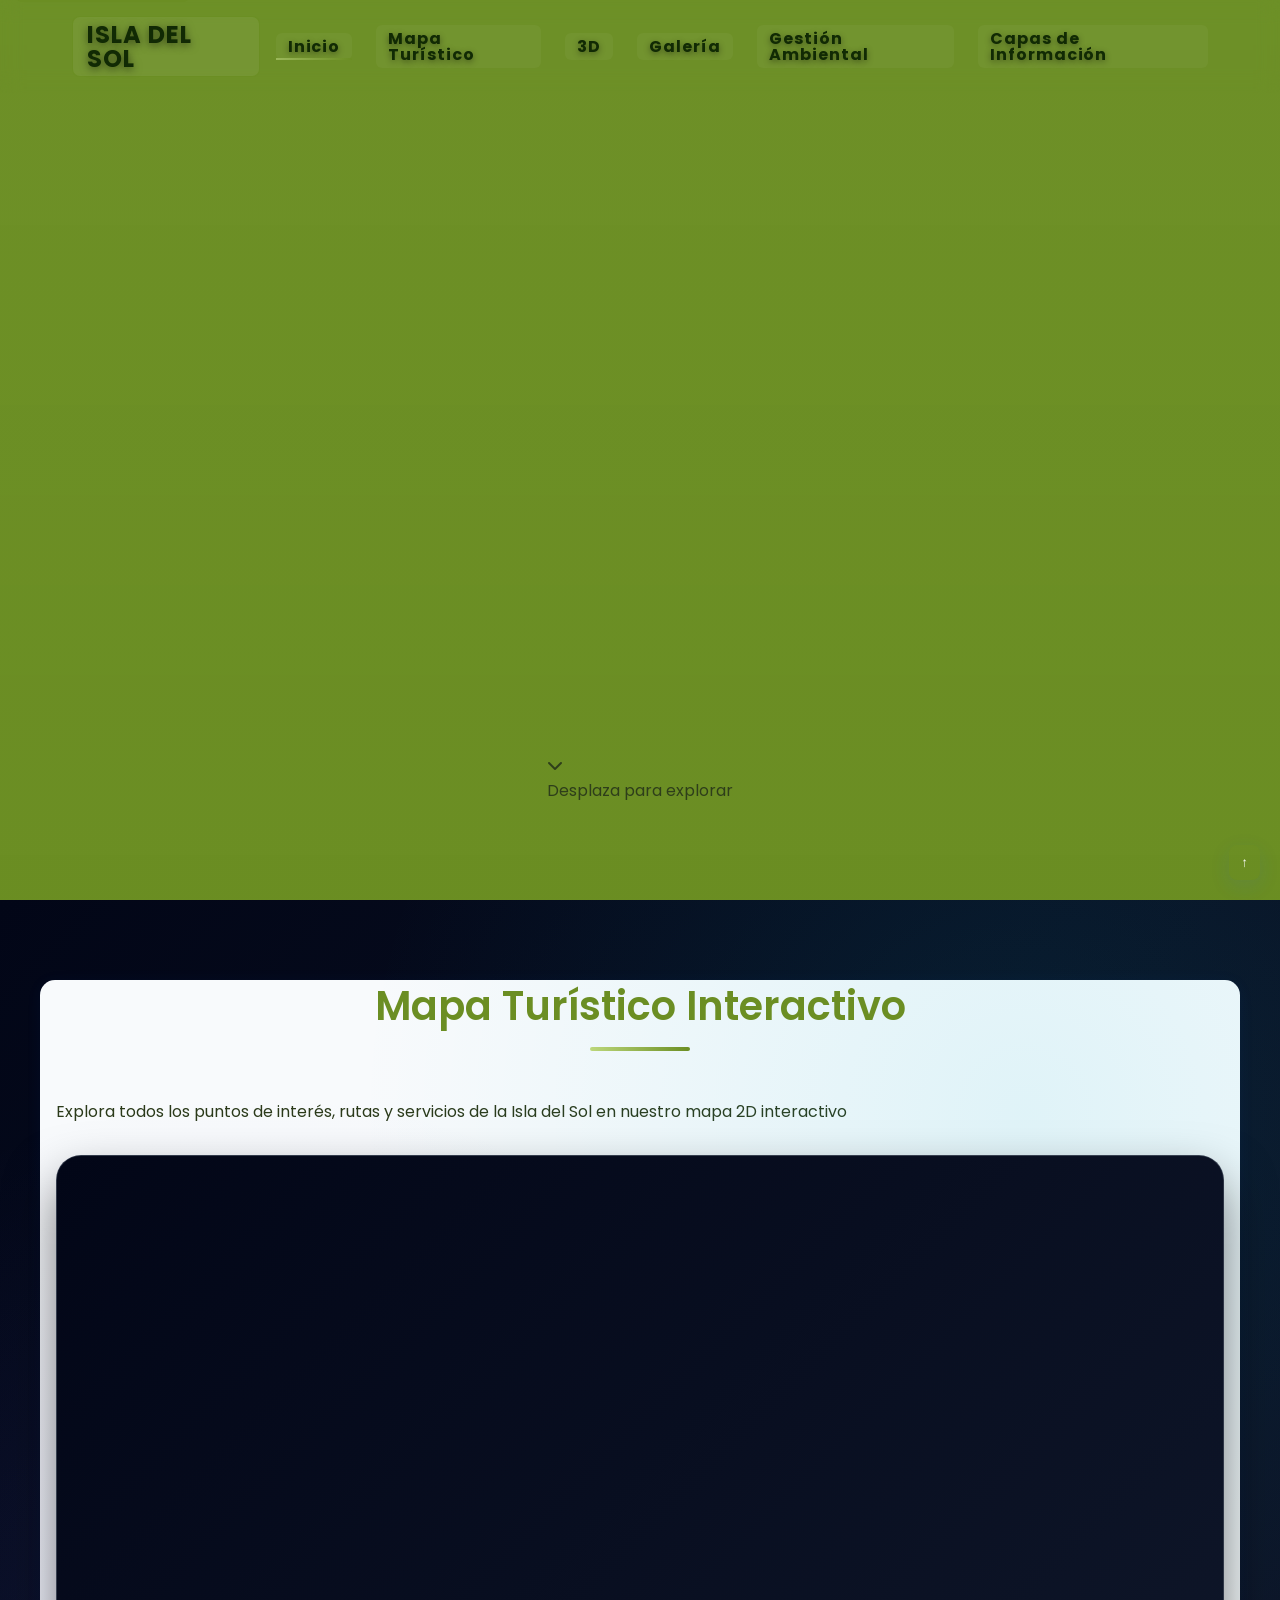
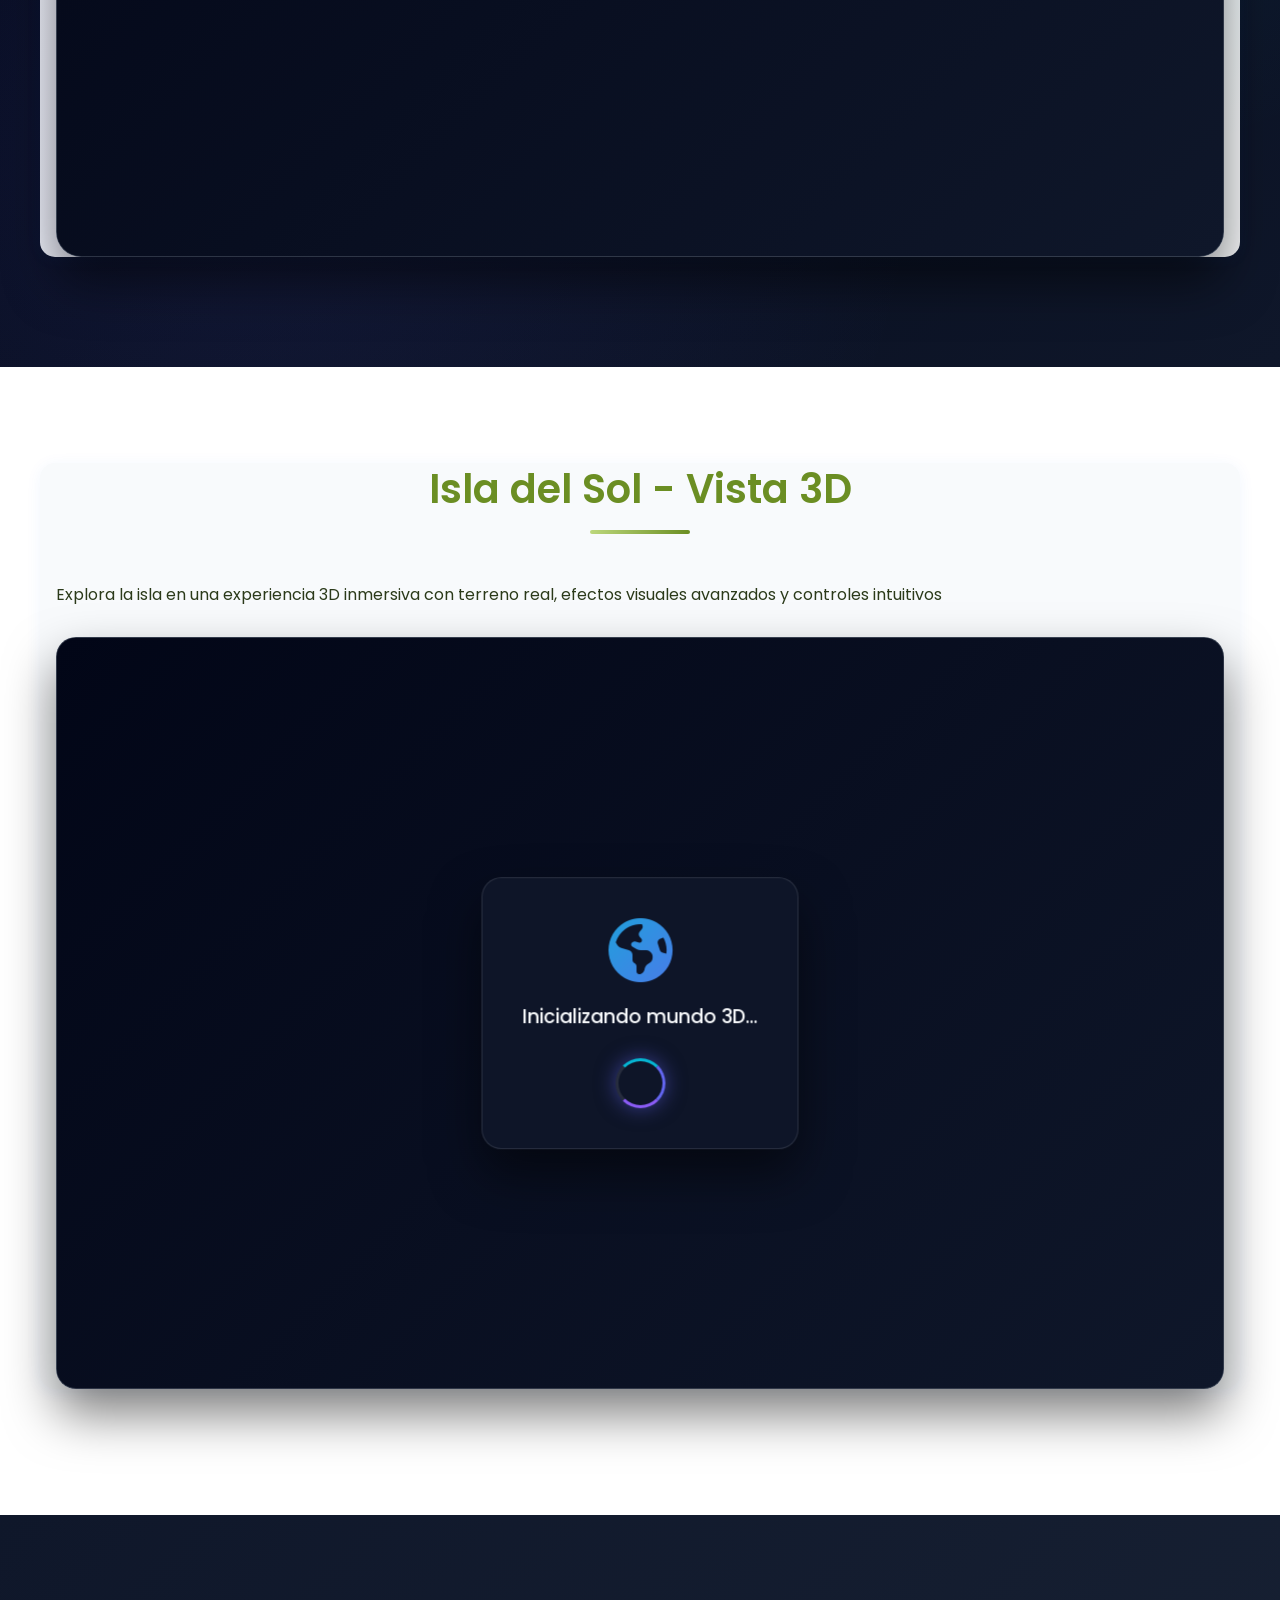
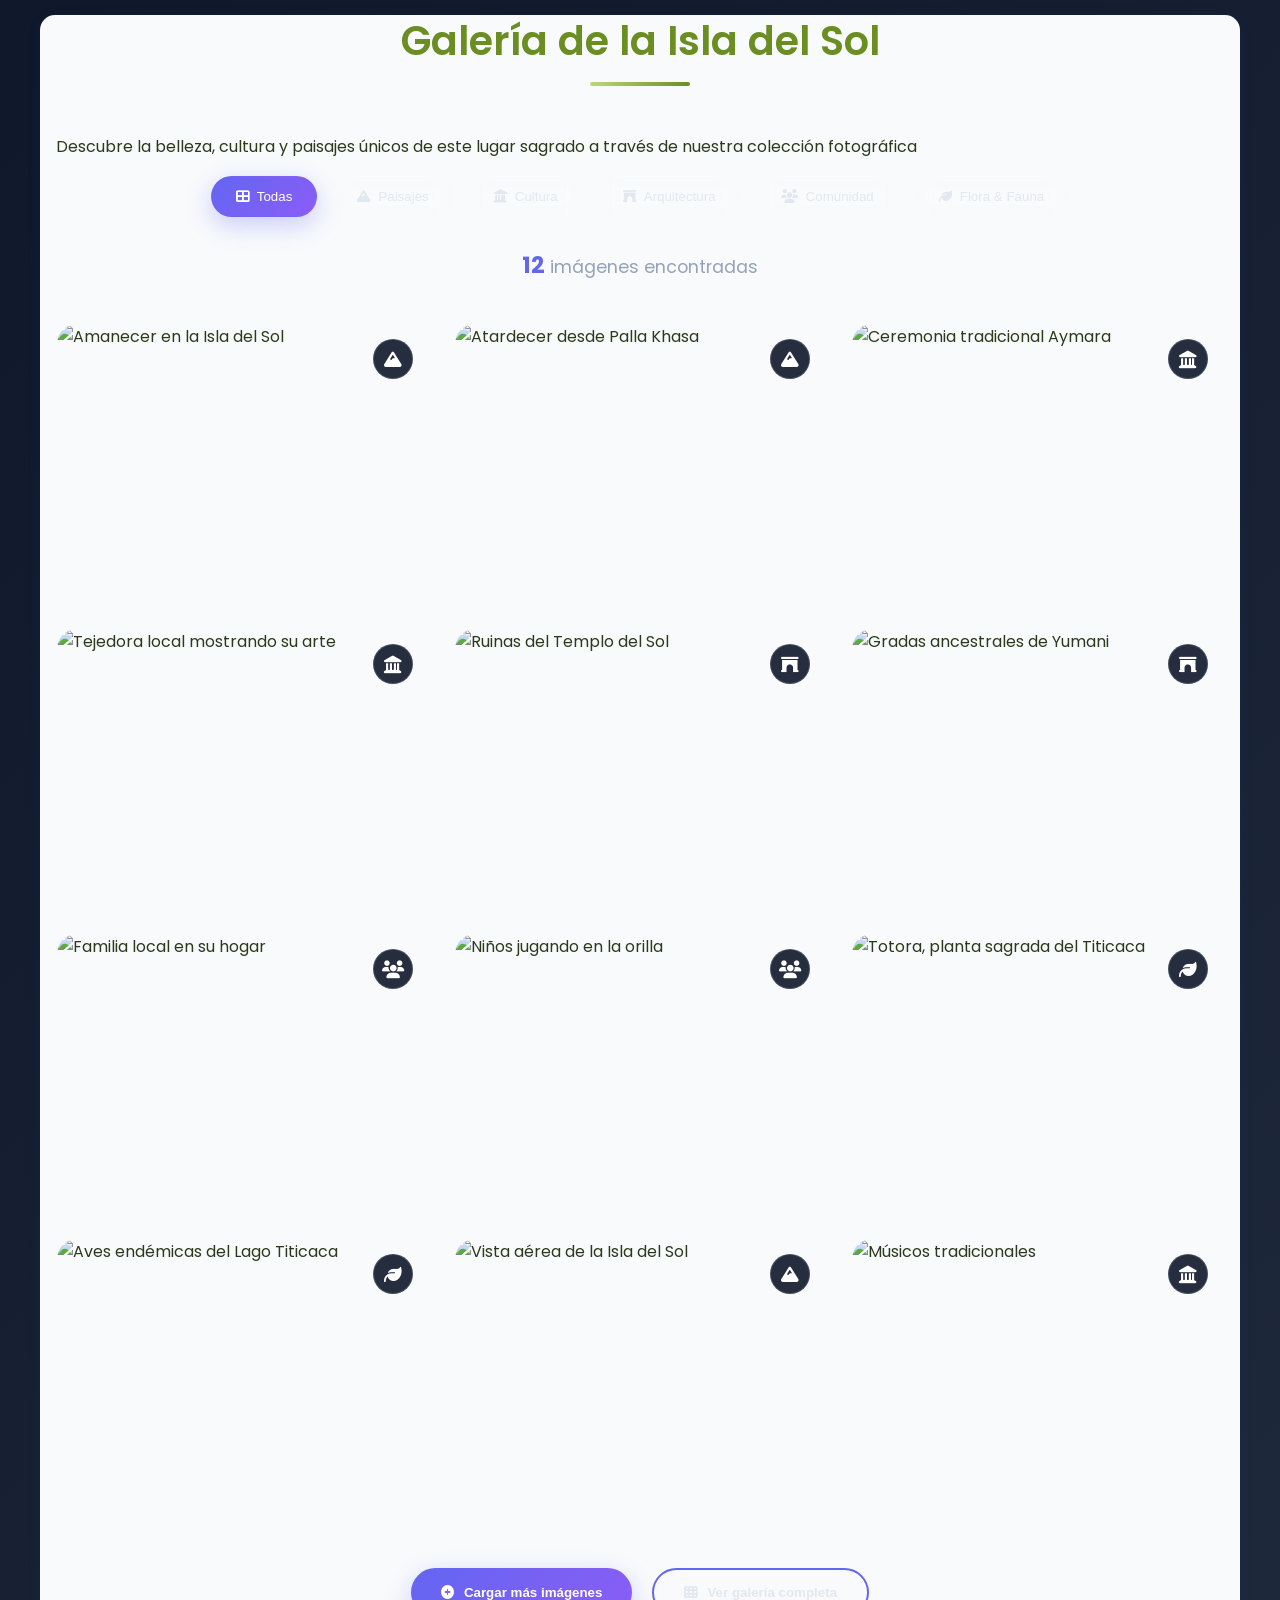
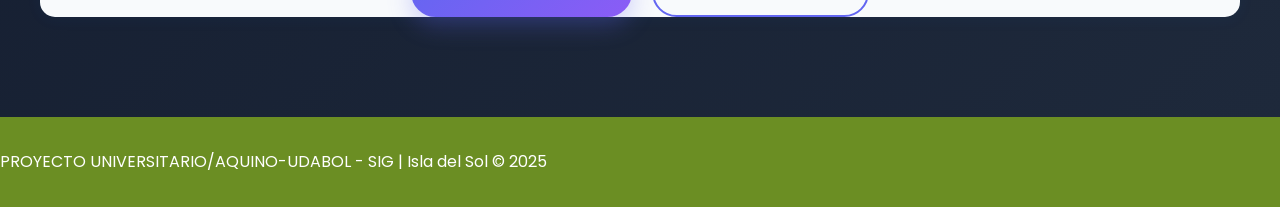
==== commit a20d4e33: "Update index.html" ====
--- a/PAGINA WEB/index.html
+++ b/PAGINA WEB/index.html
@@ -3,528 +3,151 @@
 <head>
   <meta charset="UTF-8" />
   <meta name="viewport" content="width=device-width, initial-scale=1.0" />
-  <title>Isla del Sol - Lago Titicaca | Experiencia Premium</title>
-  <meta name="theme-color" content="#0a5c36" />
+  <title>Isla del Sol - Lago Titicaca</title>
+  <meta name="theme-color" content="#2563eb" />
   
-  <!-- CSS EXTERNOS -->
+  <!-- CSS MODULAR -->
+  <link rel="stylesheet" href="styles/utils/variables.css">
+  <link rel="stylesheet" href="styles/utils/responsive.css">
+  <link rel="stylesheet" href="styles/main.css">
+  <link rel="stylesheet" href="styles/components/navigation.css">
+  <link rel="stylesheet" href="styles/components/hero.css">
+  <link rel="stylesheet" href="styles/components/map.css">
+  <link rel="stylesheet" href="styles/components/gallery.css">
+  <link rel="stylesheet" href="styles/components/info.css">
+  <link rel="stylesheet" href="styles/components/footer.css">
+  
+  <!-- EXTERNAL CSS -->
   <link rel="stylesheet" href="https://unpkg.com/leaflet/dist/leaflet.css" />
   <link rel="stylesheet" href="https://cdnjs.cloudflare.com/ajax/libs/font-awesome/6.4.0/css/all.min.css">
-  <link href="https://fonts.googleapis.com/css2?family=Poppins:wght@300;400;500;600;700;800;900&display=swap" rel="stylesheet">
+  <link href="https://fonts.googleapis.com/css2?family=Poppins:wght@300;400;500;600;700&display=swap" rel="stylesheet">
   <link rel="stylesheet" href="https://unpkg.com/aos@next/dist/aos.css" />
+  <!-- CSS DE CESIUM -->
   <link href="https://cesium.com/downloads/cesiumjs/releases/1.95/Build/Cesium/Widgets/widgets.css" rel="stylesheet">
-
-  <!-- ESTILOS PREMIUM COMPLETOS -->
+  
+  <!-- CSS SUPREMO PARA CESIUM -->
   <style>
-    /* ===== VARIABLES PREMIUM ===== */
+    /* ===== VARIABLES Y RESET ===== */
     :root {
-      --primary-emerald: #0a5c36;
-      --primary-emerald-light: #0f7a4a;
-      --primary-emerald-dark: #064028;
-      --gold-primary: #d4af37;
-      --gold-light: #f4e4a6;
-      --gold-dark: #b8941f;
-      --black-premium: #0a0a0a;
-      --black-dark: #000000;
-      --black-light: #1a1a1a;
-      --silver-accent: #c0c0c0;
-      --white-premium: #f8f9fa;
-      
-      --glass-bg: rgba(10, 92, 54, 0.15);
-      --glass-border: rgba(212, 175, 55, 0.25);
-      --glass-shadow: 0 25px 50px rgba(0, 0, 0, 0.6);
+      --primary-cesium: #6366f1;
+      --secondary-cesium: #8b5cf6;
+      --accent-cesium: #06b6d4;
+      --success-cesium: #10b981;
+      --warning-cesium: #f59e0b;
+      --danger-cesium: #ef4444;
+      --dark-cesium: #0f172a;
+      --darker-cesium: #020617;
+      --light-cesium: #f8fafc;
+      --glass-bg: rgba(255, 255, 255, 0.08);
+      --glass-border: rgba(255, 255, 255, 0.12);
+      --glass-shadow: 0 25px 50px rgba(0, 0, 0, 0.5);
       --blur-effect: blur(25px);
-      --neon-glow: 0 0 30px rgba(10, 92, 54, 0.6);
-      --gold-glow: 0 0 25px rgba(212, 175, 55, 0.4);
-    }
-
-    /* ===== RESET PREMIUM ===== */
-    * {
-      margin: 0;
-      padding: 0;
-      box-sizing: border-box;
-    }
-
-    html {
-      scroll-behavior: smooth;
-    }
-
-    body {
-      font-family: 'Poppins', sans-serif;
-      background: linear-gradient(135deg, var(--black-premium) 0%, var(--black-light) 100%);
-      color: var(--white-premium);
-      overflow-x: hidden;
-      line-height: 1.6;
-    }
-
-    .container {
-      width: 100%;
-      max-width: 1400px;
-      margin: 0 auto;
-      padding: 0 20px;
-    }
-
-    /* ===== NAVEGACIÓN PREMIUM ===== */
-    .navbar {
-      background: rgba(10, 10, 10, 0.95);
-      backdrop-filter: blur(30px);
-      border-bottom: 1px solid var(--glass-border);
-      padding: 20px 0;
-      position: fixed;
-      width: 100%;
-      top: 0;
-      z-index: 10000;
-      transition: all 0.4s ease;
-    }
-
-    .navbar.scrolled {
-      padding: 15px 0;
-      background: rgba(10, 10, 10, 0.98);
-    }
-
-    .nav-container {
-      display: flex;
-      justify-content: space-between;
-      align-items: center;
-      max-width: 1400px;
-      margin: 0 auto;
-      padding: 0 30px;
-    }
-
-    .nav-logo {
-      font-size: 2.2em;
-      font-weight: 900;
-      color: var(--gold-primary);
-      text-decoration: none;
-      background: linear-gradient(135deg, var(--gold-primary), var(--gold-light));
-      -webkit-background-clip: text;
-      -webkit-text-fill-color: transparent;
-      background-clip: text;
-      text-shadow: 0 4px 8px rgba(0,0,0,0.3);
-    }
-
-    .nav-menu {
-      display: flex;
-      list-style: none;
-      gap: 40px;
-    }
-
-    .nav-link {
-      color: var(--white-premium);
-      text-decoration: none;
-      font-weight: 600;
-      transition: all 0.4s ease;
-      padding: 12px 24px;
-      border-radius: 15px;
-      position: relative;
-      overflow: hidden;
-    }
-
-    .nav-link::before {
-      content: '';
-      position: absolute;
-      top: 0;
-      left: -100%;
-      width: 100%;
-      height: 100%;
-      background: linear-gradient(90deg, transparent, rgba(212, 175, 55, 0.2), transparent);
-      transition: left 0.6s;
-    }
-
-    .nav-link:hover::before {
-      left: 100%;
-    }
-
-    .nav-link:hover,
-    .nav-link.active {
-      background: linear-gradient(135deg, var(--primary-emerald), var(--gold-primary));
-      color: var(--black-premium);
-      transform: translateY(-2px);
-      box-shadow: 0 8px 25px rgba(0,0,0,0.3);
-    }
-
-    .nav-toggle {
-      display: none;
-      font-size: 1.8em;
-      color: var(--gold-primary);
-      cursor: pointer;
-      transition: all 0.3s ease;
-    }
-
-    .nav-toggle:hover {
-      transform: scale(1.1);
-    }
-
-    /* ===== HERO SECTION PREMIUM ===== */
-    .hero {
-      height: 100vh;
-      position: relative;
-      display: flex;
-      align-items: center;
-      justify-content: center;
-      overflow: hidden;
-      margin-top: 80px;
-    }
-
-    .hero-video-bg {
-      position: absolute;
-      top: 0;
-      left: 0;
-      width: 100%;
-      height: 100%;
-      z-index: -2;
-    }
-
-    .hero-video-bg video {
-      width: 100%;
-      height: 100%;
-      object-fit: cover;
-      filter: brightness(0.7);
-    }
-
-    .hero-overlay {
-      position: absolute;
-      top: 0;
-      left: 0;
-      width: 100%;
-      height: 100%;
-      background: linear-gradient(135deg, 
-        rgba(10, 10, 10, 0.8) 0%, 
-        rgba(10, 92, 54, 0.4) 50%, 
-        rgba(212, 175, 55, 0.2) 100%);
-      z-index: -1;
-    }
-
-    .hero-content {
-      text-align: center;
-      color: var(--white-premium);
-      z-index: 1;
-      padding: 0 30px;
-      max-width: 900px;
-    }
-
-    .hero-title {
-      font-size: 5.5em;
-      font-weight: 900;
-      margin-bottom: 30px;
-      background: linear-gradient(135deg, var(--gold-primary), var(--white-premium), var(--gold-light));
-      -webkit-background-clip: text;
-      -webkit-text-fill-color: transparent;
-      background-clip: text;
-      text-shadow: 0 8px 32px rgba(0,0,0,0.5);
-      line-height: 1.1;
-    }
-
-    .hero-subtitle {
-      font-size: 1.8em;
-      color: var(--gold-light);
-      margin-bottom: 40px;
-      font-weight: 500;
-      text-shadow: 0 2px 8px rgba(0,0,0,0.4);
-    }
-
-    .hero-cta {
-      display: inline-block;
-      background: linear-gradient(135deg, var(--primary-emerald), var(--gold-primary));
-      color: var(--black-premium);
-      text-decoration: none;
-      padding: 18px 45px;
-      border-radius: 50px;
-      font-weight: 700;
-      font-size: 1.2em;
-      transition: all 0.4s ease;
-      border: none;
-      cursor: pointer;
-      box-shadow: 0 8px 30px rgba(0,0,0,0.4);
-      position: relative;
-      overflow: hidden;
-    }
-
-    .hero-cta::before {
-      content: '';
-      position: absolute;
-      top: 0;
-      left: -100%;
-      width: 100%;
-      height: 100%;
-      background: linear-gradient(90deg, transparent, rgba(255,255,255,0.3), transparent);
-      transition: left 0.6s;
-    }
-
-    .hero-cta:hover::before {
-      left: 100%;
-    }
-
-    .hero-cta:hover {
-      transform: translateY(-5px) scale(1.05);
-      box-shadow: 0 15px 40px rgba(0,0,0,0.5), 0 0 30px rgba(212, 175, 55, 0.4);
-    }
-
-    .hero-scroll-indicator {
-      position: absolute;
-      bottom: 40px;
-      left: 50%;
-      transform: translateX(-50%);
-      text-align: center;
-      color: var(--gold-light);
-      animation: bounce 2s infinite;
-    }
-
-    .scroll-icon {
-      width: 40px;
-      height: 40px;
-      border: 2px solid var(--gold-primary);
-      border-radius: 50%;
-      display: flex;
-      align-items: center;
-      justify-content: center;
-      margin: 0 auto 10px;
-    }
-
-    @keyframes bounce {
-      0%, 20%, 50%, 80%, 100% {
-        transform: translateY(0) translateX(-50%);
-      }
-      40% {
-        transform: translateY(-10px) translateX(-50%);
-      }
-      60% {
-        transform: translateY(-5px) translateX(-50%);
-      }
-    }
-
-    /* ===== SECCIONES GENERALES ===== */
-    section {
-      padding: 100px 0;
-      position: relative;
-    }
-
-    .section-title {
-      font-size: 3.5em;
-      font-weight: 800;
-      text-align: center;
-      margin-bottom: 30px;
-      background: linear-gradient(135deg, var(--gold-primary), var(--primary-emerald-light));
-      -webkit-background-clip: text;
-      -webkit-text-fill-color: transparent;
-      background-clip: text;
-      text-shadow: 0 4px 8px rgba(0,0,0,0.3);
-      position: relative;
-    }
-
-    .section-title::after {
-      content: '';
-      position: absolute;
-      bottom: -15px;
-      left: 50%;
-      transform: translateX(-50%);
-      width: 100px;
-      height: 4px;
-      background: linear-gradient(135deg, var(--gold-primary), var(--primary-emerald));
-      border-radius: 2px;
-    }
-
-    .section-description {
-      font-size: 1.3em;
-      text-align: center;
-      margin-bottom: 60px;
-      color: var(--gold-light);
-      max-width: 800px;
-      margin-left: auto;
-      margin-right: auto;
-      line-height: 1.7;
-    }
-
-    /* ===== MAPA 2D PREMIUM ===== */
-    .map-section {
-      background: linear-gradient(135deg, var(--black-dark) 0%, var(--black-premium) 100%);
-      position: relative;
-    }
-
-    .map-section::before {
-      content: '';
-      position: absolute;
-      top: 0;
-      left: 0;
-      right: 0;
-      bottom: 0;
-      background: 
-        radial-gradient(circle at 20% 80%, rgba(10, 92, 54, 0.1) 0%, transparent 50%),
-        radial-gradient(circle at 80% 20%, rgba(212, 175, 55, 0.05) 0%, transparent 50%);
-      pointer-events: none;
-    }
-
-    .map-container {
-      position: relative;
-      border-radius: 25px;
-      overflow: hidden;
-      box-shadow: 
-        var(--glass-shadow),
-        inset 0 1px 0 rgba(255, 255, 255, 0.1),
-        0 0 0 1px rgba(212, 175, 55, 0.1);
-      border: 1px solid var(--glass-border);
-    }
-
-    .map-frame {
-      width: 100%;
-      height: 600px;
-      position: relative;
-      background: linear-gradient(135deg, var(--black-dark) 0%, var(--black-premium) 100%);
-    }
-
-    .map-loading {
-      position: absolute;
-      top: 50%;
-      left: 50%;
-      transform: translate(-50%, -50%);
-      text-align: center;
-      color: var(--white-premium);
-      z-index: 1000;
-    }
-
-    .map-loading i {
-      font-size: 4rem;
-      margin-bottom: 20px;
-      display: block;
-      background: linear-gradient(135deg, var(--gold-primary), var(--primary-emerald));
-      -webkit-background-clip: text;
-      -webkit-text-fill-color: transparent;
-      background-clip: text;
-    }
-
-    /* ===== CESIUM 3D PREMIUM ===== */
-    .map3d-section {
-      background: linear-gradient(135deg, var(--black-premium) 0%, var(--black-dark) 100%);
-      position: relative;
-    }
-
+      --neon-glow: 0 0 20px rgba(99, 102, 241, 0.5);
+    }
+
+    /* ===== CONTENEDOR PRINCIPAL CESIUM ===== */
     .cesium-container {
       position: relative;
-      border-radius: 30px;
+      border-radius: 20px;
       overflow: hidden;
-      box-shadow: 
-        var(--glass-shadow),
-        var(--neon-glow),
-        var(--gold-glow),
-        inset 0 1px 0 rgba(255, 255, 255, 0.1);
-      margin: 40px 0;
-      border: 2px solid var(--glass-border);
-      background: linear-gradient(145deg, var(--black-dark) 0%, var(--black-premium) 50%, var(--black-dark) 100%);
-    }
-
-    .cesium-container::before {
-      content: '';
-      position: absolute;
-      top: 0;
-      left: 0;
-      right: 0;
-      bottom: 0;
-      background: 
-        radial-gradient(circle at 20% 80%, rgba(10, 92, 54, 0.15) 0%, transparent 50%),
-        radial-gradient(circle at 80% 20%, rgba(212, 175, 55, 0.1) 0%, transparent 50%);
-      pointer-events: none;
-      z-index: 1;
+      box-shadow: var(--glass-shadow);
+      margin: 30px 0;
+      border: 1px solid var(--glass-border);
+      background: linear-gradient(145deg, #0f172a, #1e293b);
     }
 
     .cesium-frame {
       width: 100%;
-      height: 800px;
+      height: 750px;
       position: relative;
-      background: linear-gradient(135deg, var(--black-dark) 0%, var(--black-premium) 100%);
-      border-radius: 28px;
-    }
-
-    /* Loading Screen Premium */
+      background: linear-gradient(135deg, var(--darker-cesium) 0%, var(--dark-cesium) 100%);
+    }
+
+    /* ===== LOADING SCREEN ANIMADO ===== */
     .cesium-loading {
       position: absolute;
       top: 50%;
       left: 50%;
       transform: translate(-50%, -50%);
       text-align: center;
-      color: var(--white-premium);
+      color: var(--light-cesium);
       z-index: 1000;
-      background: rgba(10, 10, 10, 0.95);
+      background: rgba(15, 23, 42, 0.95);
       backdrop-filter: var(--blur-effect);
-      padding: 60px 50px;
-      border-radius: 30px;
-      border: 2px solid var(--glass-border);
-      box-shadow: var(--glass-shadow), var(--gold-glow);
-      min-width: 350px;
+      padding: 40px;
+      border-radius: 20px;
+      border: 1px solid var(--glass-border);
+      box-shadow: var(--glass-shadow);
+      min-width: 300px;
     }
 
     .cesium-loading i {
-      font-size: 5rem;
-      margin-bottom: 30px;
+      font-size: 4rem;
+      margin-bottom: 20px;
       display: block;
-      background: linear-gradient(135deg, var(--gold-primary), var(--gold-light));
+      background: linear-gradient(135deg, var(--accent-cesium), var(--primary-cesium));
       -webkit-background-clip: text;
       -webkit-text-fill-color: transparent;
       background-clip: text;
       animation: pulse 2s infinite;
-      filter: drop-shadow(0 0 15px rgba(212, 175, 55, 0.4));
     }
 
     .cesium-loading p {
-      margin: 0 0 35px 0;
-      font-size: 1.4em;
-      font-weight: 600;
-      color: var(--gold-light);
+      margin: 0 0 25px 0;
+      font-size: 1.2em;
+      font-weight: 500;
     }
 
     .loading-spinner {
-      border: 4px solid rgba(212, 175, 55, 0.1);
-      border-top: 4px solid var(--gold-primary);
-      border-right: 4px solid var(--primary-emerald);
-      border-bottom: 4px solid var(--gold-light);
+      border: 3px solid rgba(255, 255, 255, 0.1);
+      border-top: 3px solid var(--accent-cesium);
+      border-right: 3px solid var(--primary-cesium);
+      border-bottom: 3px solid var(--secondary-cesium);
       border-radius: 50%;
-      width: 70px;
-      height: 70px;
+      width: 50px;
+      height: 50px;
       animation: spin 1.5s linear infinite;
       margin: 0 auto;
-      box-shadow: var(--neon-glow), var(--gold-glow);
-      position: relative;
-    }
-
-    .loading-spinner::after {
-      content: '';
-      position: absolute;
-      top: -8px;
-      left: -8px;
-      right: -8px;
-      bottom: -8px;
-      border-radius: 50%;
-      background: conic-gradient(transparent, var(--gold-primary), transparent);
-      animation: rotate 3s linear infinite;
-      z-index: -1;
-    }
-
-    /* Panel de Control Premium */
+      box-shadow: var(--neon-glow);
+    }
+
+    @keyframes spin {
+      0% { transform: rotate(0deg); }
+      100% { transform: rotate(360deg); }
+    }
+
+    @keyframes pulse {
+      0%, 100% { opacity: 1; transform: scale(1); }
+      50% { opacity: 0.8; transform: scale(1.05); }
+    }
+
+    /* ===== PANEL DE CONTROL SUPREMO ===== */
     .cesium-control-panel {
       position: absolute;
-      top: 35px;
-      left: 35px;
-      width: 420px;
+      top: 25px;
+      left: 25px;
+      width: 350px;
       background: var(--glass-bg);
       backdrop-filter: var(--blur-effect);
-      border: 2px solid var(--glass-border);
-      border-radius: 35px;
-      box-shadow: var(--glass-shadow), var(--gold-glow);
+      border: 1px solid var(--glass-border);
+      border-radius: 25px;
+      box-shadow: var(--glass-shadow);
       z-index: 1000;
       overflow: hidden;
-      transition: all 0.5s cubic-bezier(0.4, 0, 0.2, 1);
+      transition: all 0.4s cubic-bezier(0.4, 0, 0.2, 1);
+      border: 1px solid rgba(255, 255, 255, 0.15);
     }
 
     .cesium-control-panel:hover {
-      transform: translateY(-8px) scale(1.02);
-      box-shadow: 
-        0 40px 70px rgba(0, 0, 0, 0.7),
-        0 0 50px rgba(10, 92, 54, 0.4),
-        var(--gold-glow);
-    }
-
+      transform: translateY(-5px) scale(1.02);
+      box-shadow: 0 35px 60px rgba(0, 0, 0, 0.6);
+    }
+
+    /* Header del Panel */
     .control-header {
-      background: linear-gradient(135deg, var(--primary-emerald), var(--primary-emerald-light));
-      padding: 35px;
-      color: var(--white-premium);
+      background: linear-gradient(135deg, var(--primary-cesium), var(--secondary-cesium));
+      padding: 25px;
+      color: white;
       position: relative;
       overflow: hidden;
     }
@@ -536,48 +159,51 @@
       left: -50%;
       width: 200%;
       height: 200%;
-      background: linear-gradient(45deg, transparent, rgba(212, 175, 55, 0.15), transparent);
+      background: linear-gradient(45deg, transparent, rgba(255,255,255,0.1), transparent);
       transform: rotate(45deg);
-      animation: shimmer 10s infinite linear;
+      animation: shimmer 6s infinite linear;
+    }
+
+    @keyframes shimmer {
+      0% { transform: rotate(45deg) translateX(-100%); }
+      100% { transform: rotate(45deg) translateX(100%); }
     }
 
     .control-header h3 {
       margin: 0;
-      font-size: 1.8em;
-      font-weight: 800;
-      text-shadow: 0 4px 15px rgba(0,0,0,0.5);
+      font-size: 1.5em;
+      font-weight: 700;
+      text-shadow: 0 4px 8px rgba(0,0,0,0.3);
       display: flex;
       align-items: center;
-      gap: 18px;
+      gap: 12px;
       position: relative;
       z-index: 2;
-      letter-spacing: 0.8px;
     }
 
     .control-buttons {
       display: flex;
-      gap: 18px;
-      margin-top: 25px;
+      gap: 12px;
+      margin-top: 15px;
       position: relative;
       z-index: 2;
     }
 
     .btn-control {
       flex: 1;
-      padding: 16px 24px;
+      padding: 12px 18px;
       border: none;
-      border-radius: 20px;
-      background: linear-gradient(135deg, rgba(212, 175, 55, 0.25), rgba(10, 92, 54, 0.25));
-      color: var(--white-premium);
-      font-weight: 700;
+      border-radius: 15px;
+      background: rgba(255, 255, 255, 0.15);
+      color: white;
+      font-weight: 600;
       cursor: pointer;
-      transition: all 0.4s ease;
-      backdrop-filter: blur(25px);
-      border: 2px solid rgba(212, 175, 55, 0.4);
-      font-size: 1em;
+      transition: all 0.3s ease;
+      backdrop-filter: blur(15px);
+      border: 1px solid rgba(255, 255, 255, 0.2);
+      font-size: 0.9em;
       position: relative;
       overflow: hidden;
-      letter-spacing: 0.8px;
     }
 
     .btn-control::before {
@@ -587,8 +213,8 @@
       left: -100%;
       width: 100%;
       height: 100%;
-      background: linear-gradient(90deg, transparent, rgba(255,255,255,0.3), transparent);
-      transition: left 0.7s;
+      background: linear-gradient(90deg, transparent, rgba(255,255,255,0.2), transparent);
+      transition: left 0.5s;
     }
 
     .btn-control:hover::before {
@@ -596,47 +222,72 @@
     }
 
     .btn-control:hover {
-      background: linear-gradient(135deg, rgba(212, 175, 55, 0.35), rgba(10, 92, 54, 0.35));
-      transform: translateY(-4px);
-      box-shadow: 
-        0 10px 30px rgba(0,0,0,0.5),
-        0 0 20px rgba(212, 175, 55, 0.4);
-      border-color: rgba(212, 175, 55, 0.6);
-    }
-
-    /* Lista de Capas Premium */
+      background: rgba(255, 255, 255, 0.25);
+      transform: translateY(-3px);
+      box-shadow: 0 8px 20px rgba(0,0,0,0.3);
+    }
+
+    /* Lista de Capas */
     .layers-list {
       max-height: 65vh;
       overflow-y: auto;
-      padding: 30px;
-      background: linear-gradient(135deg, rgba(10, 10, 10, 0.85), rgba(26, 26, 26, 0.95));
+      padding: 20px;
+      background: rgba(15, 23, 42, 0.7);
     }
 
     .layers-list::-webkit-scrollbar {
-      width: 12px;
+      width: 8px;
     }
 
     .layers-list::-webkit-scrollbar-track {
-      background: rgba(212, 175, 55, 0.15);
-      border-radius: 10px;
+      background: rgba(255, 255, 255, 0.05);
+      border-radius: 4px;
     }
 
     .layers-list::-webkit-scrollbar-thumb {
-      background: linear-gradient(var(--primary-emerald), var(--gold-primary));
-      border-radius: 10px;
-      border: 3px solid rgba(10, 10, 10, 0.9);
-    }
-
-    /* Items de Capa Ultra Premium */
+      background: linear-gradient(var(--primary-cesium), var(--secondary-cesium));
+      border-radius: 4px;
+    }
+
+    .layers-list::-webkit-scrollbar-thumb:hover {
+      background: linear-gradient(var(--accent-cesium), var(--primary-cesium));
+    }
+
+    /* Secciones de Categoría */
+    .category-section {
+      margin-bottom: 25px;
+    }
+
+    .category-section:last-child {
+      margin-bottom: 0;
+    }
+
+    .category-section h4 {
+      color: var(--light-cesium);
+      margin: 0 0 15px 0;
+      padding: 12px 16px;
+      background: rgba(255, 255, 255, 0.08);
+      border-radius: 12px;
+      font-size: 0.95em;
+      font-weight: 600;
+      text-transform: uppercase;
+      letter-spacing: 0.8px;
+      border-left: 4px solid var(--accent-cesium);
+      display: flex;
+      align-items: center;
+      gap: 10px;
+    }
+
+    /* Items de Capa Mejorados */
     .layer-item {
       display: flex;
       align-items: center;
-      padding: 20px;
-      margin: 12px 0;
-      background: linear-gradient(135deg, rgba(255, 255, 255, 0.08), rgba(255, 255, 255, 0.03));
-      border-radius: 20px;
-      transition: all 0.5s cubic-bezier(0.4, 0, 0.2, 1);
-      border: 2px solid transparent;
+      padding: 14px;
+      margin: 8px 0;
+      background: rgba(255, 255, 255, 0.03);
+      border-radius: 15px;
+      transition: all 0.3s ease;
+      border: 1px solid transparent;
       position: relative;
       overflow: hidden;
     }
@@ -648,8 +299,8 @@
       left: -100%;
       width: 100%;
       height: 100%;
-      background: linear-gradient(90deg, transparent, rgba(212, 175, 55, 0.15), transparent);
-      transition: left 1s;
+      background: linear-gradient(90deg, transparent, rgba(255,255,255,0.05), transparent);
+      transition: left 0.6s;
     }
 
     .layer-item:hover::before {
@@ -657,12 +308,14 @@
     }
 
     .layer-item:hover {
-      background: linear-gradient(135deg, rgba(212, 175, 55, 0.15), rgba(10, 92, 54, 0.15));
-      border-color: rgba(212, 175, 55, 0.4);
-      transform: translateX(15px) scale(1.04);
-      box-shadow: 
-        0 12px 35px rgba(0,0,0,0.4),
-        0 0 25px rgba(10, 92, 54, 0.3);
+      background: rgba(255, 255, 255, 0.08);
+      border-color: var(--glass-border);
+      transform: translateX(8px) scale(1.02);
+      box-shadow: 0 8px 25px rgba(0,0,0,0.2);
+    }
+
+    .layer-item input[type="checkbox"] {
+      display: none;
     }
 
     .layer-label {
@@ -670,441 +323,587 @@
       align-items: center;
       width: 100%;
       cursor: pointer;
-      gap: 20px;
-      font-weight: 600;
-      color: var(--white-premium);
+      gap: 15px;
+      font-weight: 500;
+      color: var(--light-cesium);
       position: relative;
       z-index: 2;
     }
 
+    /* Indicador de Color Mejorado */
     .layer-color {
-      width: 24px;
-      height: 24px;
+      width: 18px;
+      height: 18px;
       border-radius: 50%;
-      border: 3px solid rgba(255, 255, 255, 0.5);
-      transition: all 0.6s cubic-bezier(0.4, 0, 0.2, 1);
-      box-shadow: 
-        0 6px 20px rgba(0,0,0,0.5),
-        inset 0 2px 0 rgba(255, 255, 255, 0.3);
+      border: 2px solid rgba(255, 255, 255, 0.3);
+      transition: all 0.4s ease;
+      box-shadow: 0 4px 12px rgba(0,0,0,0.3);
       position: relative;
     }
 
     .layer-color::after {
       content: '';
       position: absolute;
-      top: -8px;
-      left: -8px;
-      right: -8px;
-      bottom: -8px;
+      top: -4px;
+      left: -4px;
+      right: -4px;
+      bottom: -4px;
       border-radius: 50%;
       background: inherit;
-      opacity: 0.5;
-      filter: blur(15px);
+      opacity: 0.3;
+      filter: blur(8px);
       z-index: -1;
     }
 
     .layer-item:hover .layer-color {
-      transform: scale(1.5) rotate(20deg);
-      box-shadow: 
-        0 8px 30px rgba(0,0,0,0.6),
-        0 0 20px currentColor;
-    }
-
+      transform: scale(1.3) rotate(15deg);
+      box-shadow: 0 6px 20px rgba(0,0,0,0.4);
+    }
+
+    /* Emoji Estilizado */
     .layer-emoji {
-      font-size: 1.6em;
-      filter: drop-shadow(0 5px 10px rgba(0,0,0,0.5));
-      transition: all 0.5s ease;
+      font-size: 1.3em;
+      filter: drop-shadow(0 3px 6px rgba(0,0,0,0.3));
+      transition: transform 0.3s ease;
     }
 
     .layer-item:hover .layer-emoji {
-      transform: scale(1.4) rotate(-10deg);
-      filter: drop-shadow(0 8px 15px rgba(0,0,0,0.6));
-    }
-
+      transform: scale(1.2) rotate(-5deg);
+    }
+
+    /* Texto */
     .layer-text {
       flex: 1;
-      font-size: 1.1em;
-      transition: all 0.5s ease;
-      font-weight: 500;
-    }
-
+      font-size: 1em;
+      transition: all 0.3s ease;
+    }
+
+    /* Contador Mejorado */
     .layer-count {
-      background: linear-gradient(135deg, rgba(26, 26, 26, 0.95), rgba(10, 10, 10, 0.95));
-      color: var(--gold-light);
-      padding: 10px 16px;
-      border-radius: 18px;
-      font-size: 1em;
-      font-weight: 800;
-      min-width: 40px;
+      background: rgba(30, 41, 59, 0.8);
+      color: var(--light-cesium);
+      padding: 6px 12px;
+      border-radius: 12px;
+      font-size: 0.85em;
+      font-weight: 700;
+      min-width: 32px;
       text-align: center;
-      border: 2px solid rgba(212, 175, 55, 0.4);
-      transition: all 0.5s ease;
-      backdrop-filter: blur(20px);
-      letter-spacing: 0.8px;
+      border: 1px solid var(--glass-border);
+      transition: all 0.3s ease;
+      backdrop-filter: blur(10px);
     }
 
     .layer-item:hover .layer-count {
-      background: linear-gradient(135deg, var(--primary-emerald), var(--primary-emerald-light));
-      color: var(--white-premium);
-      transform: scale(1.25);
-      box-shadow: 
-        0 6px 25px rgba(10, 92, 54, 0.6),
-        var(--gold-glow);
-    }
-
-    /* ===== GALERÍA PREMIUM ===== */
-    .gallery-section {
-      background: linear-gradient(135deg, var(--black-premium) 0%, var(--black-light) 100%);
+      background: var(--primary-cesium);
+      transform: scale(1.15);
+      box-shadow: 0 4px 15px rgba(99, 102, 241, 0.4);
+    }
+
+    /* Estado Checked Mejorado */
+    .layer-item input[type="checkbox"]:checked + .layer-label .layer-color {
+      border-color: rgba(255, 255, 255, 0.9);
+      box-shadow: 0 0 0 3px currentColor, 0 6px 20px currentColor;
+      animation: pulse-glow 2s infinite;
+    }
+
+    @keyframes pulse-glow {
+      0%, 100% { box-shadow: 0 0 0 3px currentColor, 0 6px 20px currentColor; }
+      50% { box-shadow: 0 0 0 4px currentColor, 0 8px 25px currentColor; }
+    }
+
+    .layer-item input[type="checkbox"]:checked + .layer-label .layer-text {
+      color: white;
+      text-shadow: 0 2px 8px rgba(0,0,0,0.4);
+      font-weight: 600;
+    }
+
+    .layer-item input[type="checkbox"]:checked + .layer-label .layer-count {
+      background: var(--success-cesium);
+      color: white;
+    }
+
+    /* Footer del Panel */
+    .panel-footer {
+      padding: 20px;
+      background: rgba(15, 23, 42, 0.9);
+      border-top: 1px solid var(--glass-border);
+      backdrop-filter: blur(15px);
+    }
+
+    .system-stats {
+      display: flex;
+      justify-content: space-between;
+      font-size: 0.9em;
+      color: var(--light-cesium);
+      gap: 10px;
+    }
+
+    .system-stats span {
+      background: rgba(255, 255, 255, 0.08);
+      padding: 8px 14px;
+      border-radius: 10px;
+      font-weight: 600;
+      flex: 1;
+      text-align: center;
+      border: 1px solid var(--glass-border);
+      transition: all 0.3s ease;
+    }
+
+    .system-stats span:hover {
+      background: rgba(255, 255, 255, 0.12);
+      transform: translateY(-2px);
+    }
+
+    /* ===== PANEL DE INFORMACIÓN SUPREMO ===== */
+    .cesium-info-panel {
+      position: absolute;
+      top: 25px;
+      right: 25px;
+      width: 380px;
+      background: var(--glass-bg);
+      backdrop-filter: var(--blur-effect);
+      border: 1px solid var(--glass-border);
+      border-radius: 25px;
+      box-shadow: var(--glass-shadow);
+      z-index: 1000;
+      transform: translateX(450px);
+      opacity: 0;
+      transition: all 0.5s cubic-bezier(0.4, 0, 0.2, 1);
+      border: 1px solid rgba(255, 255, 255, 0.15);
+      max-height: 85vh;
+      overflow: hidden;
+    }
+
+    .cesium-info-panel.visible {
+      transform: translateX(0);
+      opacity: 1;
+    }
+
+    /* Header del Info Panel */
+    .info-header {
+      background: linear-gradient(135deg, var(--accent-cesium), var(--primary-cesium));
+      padding: 25px;
+      color: white;
+      border-radius: 25px 25px 0 0;
+      display: flex;
+      justify-content: space-between;
+      align-items: center;
       position: relative;
-    }
-
-    .gallery-grid {
-      display: grid;
-      grid-template-columns: repeat(auto-fit, minmax(350px, 1fr));
-      gap: 30px;
-      margin-bottom: 50px;
-    }
-
-    .gallery-item {
-      position: relative;
-      border-radius: 20px;
       overflow: hidden;
-      box-shadow: var(--glass-shadow);
-      transition: all 0.4s ease;
-      border: 2px solid var(--glass-border);
-    }
-
-    .gallery-item:hover {
-      transform: translateY(-10px) scale(1.02);
-      box-shadow: 
-        0 25px 50px rgba(0,0,0,0.6),
-        var(--gold-glow);
-    }
-
-    .gallery-item img {
-      width: 100%;
-      height: 300px;
-      object-fit: cover;
-      transition: all 0.4s ease;
-    }
-
-    .gallery-item:hover img {
-      transform: scale(1.1);
-    }
-
-    .gallery-overlay {
+    }
+
+    .info-header::before {
+      content: '';
       position: absolute;
-      bottom: 0;
+      top: 0;
       left: 0;
       right: 0;
-      background: linear-gradient(transparent, rgba(10, 10, 10, 0.9));
-      padding: 30px;
-      transform: translateY(100%);
-      transition: all 0.4s ease;
-    }
-
-    .gallery-item:hover .gallery-overlay {
-      transform: translateY(0);
-    }
-
-    .gallery-overlay h3 {
-      color: var(--gold-primary);
-      margin-bottom: 10px;
+      bottom: 0;
+      background: linear-gradient(45deg, transparent 30%, rgba(255,255,255,0.1) 50%, transparent 70%);
+      animation: shine 3s infinite linear;
+    }
+
+    @keyframes shine {
+      0% { transform: translateX(-100%); }
+      100% { transform: translateX(100%); }
+    }
+
+    .info-header h3 {
+      margin: 0;
       font-size: 1.4em;
       font-weight: 700;
-    }
-
-    .gallery-overlay p {
-      color: var(--white-premium);
-      font-size: 1em;
-      line-height: 1.5;
-    }
-
-    /* ===== FOOTER PREMIUM ===== */
-    footer {
-      background: linear-gradient(135deg, var(--black-premium), var(--black-dark));
-      color: var(--gold-light);
-      text-align: center;
-      padding: 60px 30px;
-      border-top: 2px solid var(--glass-border);
-      margin-top: 80px;
-      font-weight: 600;
-      font-size: 1.1em;
-    }
-
-    /* ===== BOTÓN BACK TO TOP ===== */
-    #backToTop {
-      position: fixed;
-      bottom: 40px;
-      right: 40px;
-      background: linear-gradient(135deg, var(--primary-emerald), var(--gold-primary));
-      color: var(--black-premium);
+      flex: 1;
+      position: relative;
+      z-index: 2;
+      display: flex;
+      align-items: center;
+      gap: 12px;
+    }
+
+    .btn-close {
+      background: rgba(255, 255, 255, 0.2);
       border: none;
-      width: 70px;
-      height: 70px;
+      color: white;
+      width: 36px;
+      height: 36px;
       border-radius: 50%;
       cursor: pointer;
+      font-size: 1.3em;
+      display: flex;
+      align-items: center;
+      justify-content: center;
+      transition: all 0.3s ease;
+      position: relative;
+      z-index: 2;
+      backdrop-filter: blur(10px);
+    }
+
+    .btn-close:hover {
+      background: rgba(255, 255, 255, 0.3);
+      transform: rotate(90deg) scale(1.1);
+      box-shadow: 0 4px 15px rgba(0,0,0,0.3);
+    }
+
+    /* Contenido del Info Panel */
+    .info-content {
+      padding: 25px;
+      background: rgba(15, 23, 42, 0.85);
+      max-height: calc(85vh - 100px);
+      overflow-y: auto;
+    }
+
+    .info-content::-webkit-scrollbar {
+      width: 6px;
+    }
+
+    .info-content::-webkit-scrollbar-track {
+      background: rgba(255, 255, 255, 0.05);
+      border-radius: 3px;
+    }
+
+    .info-content::-webkit-scrollbar-thumb {
+      background: var(--accent-cesium);
+      border-radius: 3px;
+    }
+
+    /* Estado sin selección */
+    .no-selection {
+      text-align: center;
+      color: var(--light-cesium);
+      padding: 50px 25px;
+    }
+
+    .no-selection i {
+      font-size: 4rem;
+      margin-bottom: 20px;
+      display: block;
+      opacity: 0.6;
+      background: linear-gradient(135deg, var(--accent-cesium), var(--primary-cesium));
+      -webkit-background-clip: text;
+      -webkit-text-fill-color: transparent;
+      background-clip: text;
+    }
+
+    .no-selection p {
+      margin: 0;
+      font-size: 1.1em;
+      line-height: 1.6;
+      opacity: 0.8;
+    }
+
+    /* Información de Entidad Mejorada */
+    .entity-info {
+      color: var(--light-cesium);
+    }
+
+    .info-header .info-icon {
       font-size: 1.8em;
-      font-weight: 900;
-      box-shadow: var(--glass-shadow), var(--gold-glow);
-      transition: all 0.4s ease;
+      margin-right: 12px;
+      filter: drop-shadow(0 3px 6px rgba(0,0,0,0.4));
+    }
+
+    .entity-info h3 {
+      margin: 0 0 20px 0;
+      font-size: 1.5em;
+      color: white;
+      text-shadow: 0 2px 8px rgba(0,0,0,0.4);
+      background: linear-gradient(135deg, #fff, #e2e8f0);
+      -webkit-background-clip: text;
+      -webkit-text-fill-color: transparent;
+      background-clip: text;
+    }
+
+    .info-details {
+      background: rgba(255, 255, 255, 0.05);
+      border-radius: 15px;
+      padding: 20px;
+      border: 1px solid var(--glass-border);
+      backdrop-filter: blur(10px);
+    }
+
+    .info-row {
+      display: flex;
+      justify-content: space-between;
+      align-items: flex-start;
+      margin-bottom: 16px;
+      padding-bottom: 16px;
+      border-bottom: 1px solid rgba(255, 255, 255, 0.1);
+      transition: all 0.3s ease;
+    }
+
+    .info-row:hover {
+      border-bottom-color: var(--accent-cesium);
+      transform: translateX(5px);
+    }
+
+    .info-row:last-child {
+      margin-bottom: 0;
+      padding-bottom: 0;
+      border-bottom: none;
+    }
+
+    .info-label {
+      font-weight: 600;
+      color: var(--accent-cesium);
+      flex: 1;
+      font-size: 0.95em;
+      text-transform: uppercase;
+      letter-spacing: 0.5px;
+    }
+
+    .info-value {
+      flex: 2;
+      text-align: right;
+      color: white;
+      font-weight: 500;
+      font-size: 1em;
+      line-height: 1.4;
+    }
+
+    /* ===== CONTROLES INFERIORES ===== */
+    .cesium-controls {
+      position: absolute;
+      bottom: 25px;
+      left: 50%;
+      transform: translateX(-50%);
+      display: flex;
+      gap: 12px;
       z-index: 1000;
-      display: none;
-    }
-
-    #backToTop:hover {
-      transform: translateY(-8px) scale(1.15);
-      box-shadow: 
-        0 15px 40px rgba(0,0,0,0.6),
-        0 0 40px rgba(212, 175, 55, 0.7);
-    }
-
-    /* ===== RESPONSIVE COMPLETO ===== */
-    @media (max-width: 1200px) {
-      .container {
-        max-width: 1140px;
-        padding: 0 25px;
+      background: var(--glass-bg);
+      backdrop-filter: var(--blur-effect);
+      padding: 15px;
+      border-radius: 20px;
+      border: 1px solid var(--glass-border);
+      box-shadow: var(--glass-shadow);
+    }
+
+    .btn-cesium {
+      background: rgba(255, 255, 255, 0.1);
+      color: white;
+      border: 1px solid var(--glass-border);
+      padding: 12px 20px;
+      border-radius: 12px;
+      cursor: pointer;
+      backdrop-filter: blur(15px);
+      transition: all 0.3s ease;
+      font-weight: 600;
+      font-size: 0.9em;
+      display: flex;
+      align-items: center;
+      gap: 8px;
+      min-width: 120px;
+      justify-content: center;
+      position: relative;
+      overflow: hidden;
+    }
+
+    .btn-cesium::before {
+      content: '';
+      position: absolute;
+      top: 0;
+      left: -100%;
+      width: 100%;
+      height: 100%;
+      background: linear-gradient(90deg, transparent, rgba(255,255,255,0.1), transparent);
+      transition: left 0.5s;
+    }
+
+    .btn-cesium:hover::before {
+      left: 100%;
+    }
+
+    .btn-cesium:hover {
+      background: rgba(255, 255, 255, 0.2);
+      transform: translateY(-3px);
+      box-shadow: 0 8px 25px rgba(0,0,0,0.3);
+      border-color: rgba(255, 255, 255, 0.3);
+    }
+
+    .btn-cesium i {
+      font-size: 1.1em;
+    }
+
+    /* ===== LEYENDA MEJORADA ===== */
+    .cesium-legend {
+      position: absolute;
+      bottom: 25px;
+      right: 25px;
+      background: var(--glass-bg);
+      backdrop-filter: var(--blur-effect);
+      color: white;
+      padding: 20px;
+      border-radius: 15px;
+      border: 1px solid var(--glass-border);
+      box-shadow: var(--glass-shadow);
+      min-width: 200px;
+    }
+
+    .cesium-legend h4 {
+      margin: 0 0 15px 0;
+      font-size: 1.1em;
+      font-weight: 600;
+      color: var(--light-cesium);
+      display: flex;
+      align-items: center;
+      gap: 8px;
+    }
+
+    .cesium-legend ul {
+      list-style: none;
+      padding: 0;
+      margin: 0;
+    }
+
+    .cesium-legend li {
+      display: flex;
+      align-items: center;
+      gap: 10px;
+      margin-bottom: 10px;
+      padding: 6px 0;
+      font-size: 0.9em;
+      transition: all 0.3s ease;
+    }
+
+    .cesium-legend li:hover {
+      transform: translateX(5px);
+      color: var(--accent-cesium);
+    }
+
+    .cesium-legend li:last-child {
+      margin-bottom: 0;
+    }
+
+    /* ===== RESPONSIVE ===== */
+    @media (max-width: 768px) {
+      .cesium-control-panel {
+        width: 300px;
+        left: 15px;
+        top: 15px;
       }
       
-      .hero-title {
-        font-size: 4.5em;
+      .cesium-info-panel {
+        width: 320px;
+        right: 15px;
       }
       
-      .cesium-frame {
-        height: 700px;
-      }
-    }
-
-    @media (max-width: 992px) {
-      .container {
-        max-width: 960px;
+      .cesium-controls {
+        flex-wrap: wrap;
+        justify-content: center;
+        max-width: 90%;
       }
       
-      .hero-title {
-        font-size: 4em;
+      .btn-cesium {
+        min-width: 100px;
+        font-size: 0.8em;
+        padding: 10px 15px;
       }
-      
-      .section-title {
-        font-size: 3em;
+    }
+
+    @media (max-width: 480px) {
+      .cesium-control-panel,
+      .cesium-info-panel {
+        width: calc(100% - 30px);
+        left: 15px;
+        right: 15px;
       }
       
       .cesium-frame {
         height: 600px;
       }
-      
-      .cesium-control-panel {
-        width: 380px;
+    }
+
+    /* ===== EFECTOS DE PARTÍCULAS ===== */
+    .cesium-particles {
+      position: absolute;
+      top: 0;
+      left: 0;
+      width: 100%;
+      height: 100%;
+      pointer-events: none;
+      z-index: -1;
+    }
+
+    .particle {
+      position: absolute;
+      background: var(--accent-cesium);
+      border-radius: 50%;
+      opacity: 0.4;
+      animation: float 8s infinite ease-in-out;
+    }
+
+    @keyframes float {
+      0%, 100% { 
+        transform: translateY(0px) rotate(0deg) scale(1); 
+        opacity: 0.3;
       }
-      
-      .nav-menu {
-        gap: 25px;
+      33% { 
+        transform: translateY(-20px) rotate(120deg) scale(1.1);
+        opacity: 0.6;
       }
-    }
-
-    @media (max-width: 768px) {
-      .container {
-        padding: 0 20px;
+      66% { 
+        transform: translateY(10px) rotate(240deg) scale(0.9);
+        opacity: 0.4;
       }
-      
-      section {
-        padding: 80px 0;
+    }
+
+    /* ===== ANIMACIONES ESPECIALES ===== */
+    @keyframes fadeInUp {
+      from {
+        opacity: 0;
+        transform: translateY(40px);
       }
-      
-      .hero {
-        margin-top: 70px;
+      to {
+        opacity: 1;
+        transform: translateY(0);
       }
-      
-      .hero-title {
-        font-size: 3.2em;
-      }
-      
-      .hero-subtitle {
-        font-size: 1.4em;
-      }
-      
-      .section-title {
-        font-size: 2.5em;
-      }
-      
-      .section-description {
-        font-size: 1.1em;
-        padding: 0 15px;
-      }
-      
-      .cesium-frame {
-        height: 500px;
-      }
-      
-      .cesium-control-panel {
-        width: 340px;
-        left: 20px;
-        top: 20px;
-      }
-      
-      .nav-menu {
-        position: fixed;
-        top: 80px;
-        left: -100%;
-        width: 100%;
-        background: rgba(10, 10, 10, 0.98);
-        backdrop-filter: blur(40px);
-        flex-direction: column;
-        align-items: center;
-        padding: 50px 0;
-        transition: left 0.4s ease;
-        border-top: 2px solid var(--glass-border);
-        gap: 0;
-      }
-      
-      .nav-menu.active {
-        left: 0;
-      }
-      
-      .nav-link {
-        padding: 20px 40px;
-        font-size: 1.2em;
-        width: 100%;
-        text-align: center;
-        border-radius: 0;
-        border-bottom: 1px solid var(--glass-border);
-      }
-      
-      .nav-toggle {
-        display: block;
-      }
-      
-      .gallery-grid {
-        grid-template-columns: 1fr;
-        gap: 25px;
-      }
-      
-      #backToTop {
-        bottom: 25px;
-        right: 25px;
-        width: 60px;
-        height: 60px;
-        font-size: 1.5em;
-      }
-    }
-
-    @media (max-width: 576px) {
-      .container {
-        padding: 0 15px;
-      }
-      
-      section {
-        padding: 60px 0;
-      }
-      
-      .hero-title {
-        font-size: 2.5em;
-      }
-      
-      .hero-subtitle {
-        font-size: 1.2em;
-      }
-      
-      .section-title {
-        font-size: 2em;
-      }
-      
-      .cesium-frame {
-        height: 400px;
-      }
-      
-      .cesium-control-panel {
-        width: calc(100% - 30px);
-        left: 15px;
-        top: 15px;
-        position: relative;
-        margin-bottom: 20px;
-      }
-      
-      .cesium-loading {
-        min-width: 300px;
-        padding: 40px 30px;
-      }
-      
-      .control-header {
-        padding: 25px;
-      }
-      
-      .control-buttons {
-        flex-direction: column;
-      }
-      
-      .btn-control {
-        width: 100%;
-      }
-      
-      .nav-container {
-        padding: 0 20px;
-      }
-      
-      .nav-logo {
-        font-size: 1.8em;
-      }
-    }
-
-    @media (max-width: 480px) {
-      .hero-title {
-        font-size: 2.2em;
-      }
-      
-      .section-title {
-        font-size: 1.8em;
-      }
-      
-      .cesium-frame {
-        height: 350px;
-      }
-      
-      .cesium-loading {
-        min-width: 280px;
-        padding: 30px 25px;
-      }
-      
-      .cesium-loading i {
-        font-size: 4rem;
-      }
-      
-      .gallery-grid {
-        grid-template-columns: 1fr;
-      }
-    }
-
-    /* ===== ANIMACIONES ===== */
-    @keyframes spin {
-      0% { transform: rotate(0deg); }
-      100% { transform: rotate(360deg); }
-    }
-
-    @keyframes rotate {
-      0% { transform: rotate(0deg); }
-      100% { transform: rotate(360deg); }
-    }
-
-    @keyframes pulse {
-      0%, 100% { 
-        opacity: 1; 
-        transform: scale(1) rotate(0deg);
-        filter: drop-shadow(0 0 15px rgba(212, 175, 55, 0.4));
-      }
-      50% { 
-        opacity: 0.8; 
-        transform: scale(1.1) rotate(5deg);
-        filter: drop-shadow(0 0 25px rgba(212, 175, 55, 0.7));
-      }
-    }
-
-    @keyframes shimmer {
-      0% { transform: rotate(45deg) translateX(-100%); }
-      100% { transform: rotate(45deg) translateX(100%); }
+    }
+
+    @keyframes glow {
+      0%, 100% { box-shadow: 0 0 5px currentColor; }
+      50% { box-shadow: 0 0 20px currentColor, 0 0 30px currentColor; }
+    }
+
+    .glow {
+      animation: glow 2s ease-in-out infinite;
+    }
+
+    /* ===== MEJORAS PARA LOS CONTROLES NATIVOS DE CESIUM ===== */
+    .cesium-viewer-toolbar {
+      background: var(--glass-bg) !important;
+      backdrop-filter: var(--blur-effect) !important;
+      border: 1px solid var(--glass-border) !important;
+      border-radius: 15px !important;
+      box-shadow: var(--glass-shadow) !important;
+    }
+
+    .cesium-button {
+      background: rgba(255, 255, 255, 0.1) !important;
+      border: 1px solid var(--glass-border) !important;
+      border-radius: 10px !important;
+      transition: all 0.3s ease !important;
+      color: white !important;
+    }
+
+    .cesium-button:hover {
+      background: rgba(255, 255, 255, 0.2) !important;
+      transform: translateY(-2px) !important;
+      box-shadow: 0 6px 20px rgba(0,0,0,0.3) !important;
     }
   </style>
+
+  <!-- SCRIPTS -->
+  <script src="https://cdnjs.cloudflare.com/ajax/libs/three.js/r128/three.min.js"></script>
+  <script src="https://unpkg.com/aos@next/dist/aos.js"></script>
+  <script src="https://cdnjs.cloudflare.com/ajax/libs/gsap/3.12.2/gsap.min.js"></script>
+  <script src="https://cdnjs.cloudflare.com/ajax/libs/gsap/3.12.2/ScrollTrigger.min.js"></script>
+  <script src="https://cdn.jsdelivr.net/particles.js/2.0.0/particles.min.js"></script>
+  <script src="scripts/modules/animations.js" defer></script>
 </head>
 <body>
-  <!-- Navigation Premium -->
+  <!-- Tu contenido existente se mantiene igual -->
+  <a class="skip-link" href="#inicio">Saltar al contenido</a>
+  
+  <!-- Navigation -->
   <nav class="navbar">
     <div class="nav-container">
       <a href="#" class="nav-logo">Isla del Sol</a>
@@ -1113,468 +912,569 @@
       </div>
       <ul class="nav-menu">
         <li><a href="#inicio" class="nav-link active">Inicio</a></li>
-        <li><a href="#mapSection" class="nav-link">Mapa 2D</a></li>
-        <li><a href="#map3dSection" class="nav-link">Experiencia 3D</a></li>
+        <li><a href="#mapSection" class="nav-link">Mapa Turístico</a></li>
+        <li><a href="#map3dSection" class="nav-link">3D</a></li>
         <li><a href="#gallery" class="nav-link">Galería</a></li>
-        <li><a href="#about" class="nav-link">Nosotros</a></li>
-        <li><a href="#contact" class="nav-link">Contacto</a></li>
+        <li><a href="gestion-ambiental.html" class="nav-link">Gestión Ambiental</a></li>
+        <li><a href="mapas-informacion.html" class="nav-link">Capas de Información</a></li>
       </ul>
     </div>
   </nav>
 
-  <!-- Hero Section Premium -->
+  <!-- Hero Section -->
   <section id="inicio" class="hero">
     <div class="hero-video-bg">
       <video autoplay muted loop playsinline id="heroVideo">
-        <source src="assets/videos/hero-premium.mp4" type="video/mp4">
-        <source src="assets/videos/hero-premium.webm" type="video/webm">
-        Tu navegador no soporta el video.
+        <source src="assets/videos/videoplayback.webm" type="video/webm">
+        Tu navegador no soporta videos WebM.
       </video>
     </div>
     <div class="hero-overlay"></div>
     <div class="hero-content">
-      <h1 class="hero-title">Isla del Sol</h1>
-      <p class="hero-subtitle">Descubre la magia del Lago Titicaca en una experiencia visual única</p>
-      <button class="hero-cta" id="exploreBtn">
-        <i class="fas fa-compass"></i> Explorar Ahora
-      </button>
+      <h1 class="hero-title" aria-label="Isla del Sol">
+        <span class="hero-title-line" aria-hidden="true"></span>
+      </h1>
     </div>
     <div class="hero-scroll-indicator">
       <div class="scroll-icon">
         <i class="fas fa-chevron-down"></i>
       </div>
-      <span>Desplázate para descubrir</span>
+      <span>Desplaza para explorar</span>
     </div>
   </section>
 
-  <!-- Mapa 2D Section -->
-  <section id="mapSection" class="map-section">
+  <button id="backToTop" title="Volver arriba">↑</button>
+
+ <!-- 2. MAPA INTERACTIVO MEJORADO -->
+<section id="mapSection" class="map-section fade-in">
     <div class="container">
-      <h2 class="section-title">Mapa Interactivo 2D</h2>
-      <p class="section-description">
-        Navega por todos los puntos de interés, rutas turísticas y servicios de la Isla del Sol con nuestro mapa interactivo de última generación
-      </p>
-      
-      <div class="map-container">
-        <div id="map" class="map-frame">
-          <div class="map-loading">
-            <i class="fas fa-map-marked-alt"></i>
-            <p>Cargando mapa interactivo...</p>
-            <div class="loading-spinner"></div>
-          </div>
+        <h2 class="section-title">Mapa Turístico Interactivo</h2>
+        <p class="section-description">
+            Explora todos los puntos de interés, rutas y servicios de la Isla del Sol en nuestro mapa 2D interactivo
+        </p>
+        
+        <div class="map-container">
+            <div id="map" class="map-frame">
+                <div class="map-loading">
+                    <i class="fas fa-map-marked-alt"></i>
+                    <p>Inicializando mapa interactivo...</p>
+                    <div class="loading-spinner"></div>
+                </div>
+            </div>
+            
+            <!-- Contenedor para controles unificados -->
+            <div class="map-controls-container">
+                <!-- Los controles se generan automáticamente por JavaScript -->
+            </div>
         </div>
-      </div>
+    </div>
+</section>
+
+  <!-- 3. ✅ MAPA 3D SUPREMO CON CESIUM -->
+  <section id="map3dSection" class="map3d-section" data-aos="fade-up">
+    <div class="container">
+        <h2 class="section-title">Isla del Sol - Vista 3D </h2>
+        <p class="section-description">
+            Explora la isla en una experiencia 3D inmersiva con terreno real, efectos visuales avanzados y controles intuitivos
+        </p>
+        
+        <div class="cesium-container">
+            <div id="cesiumContainer" class="cesium-frame">
+                <div class="cesium-loading">
+                    <i class="fas fa-globe-americas"></i>
+                    <p>Inicializando mundo 3D...</p>
+                    <div class="loading-spinner"></div>
+                </div>
+            </div>
+            
+            <!-- Los controles se generan automáticamente por JavaScript -->
+        </div>
     </div>
   </section>
 
-  <!-- Cesium 3D Section Premium -->
-  <section id="map3dSection" class="map3d-section">
+ <!-- GALERÍA MEJORADA -->
+<section id="gallery" class="gallery-section">
+    <div class="section-background-overlay"></div>
     <div class="container">
-      <h2 class="section-title">Experiencia 3D Inmersiva</h2>
-      <p class="section-description">
-        Sumérgete en la belleza de la Isla del Sol con nuestra tecnología 3D de vanguardia. Explora el terreno, sitios arqueológicos y paisajes como nunca antes.
-      </p>
-      
-      <div class="cesium-container">
-        <div id="cesiumContainer" class="cesium-frame">
-          <!-- Loading Screen -->
-          <div class="cesium-loading">
-            <i class="fas fa-globe-americas"></i>
-            <p>Inicializando experiencia 3D premium...</p>
-            <div class="loading-spinner"></div>
-          </div>
-          
-          <!-- Panel de Control -->
-          <div class="cesium-control-panel">
-            <div class="control-header">
-              <h3><i class="fas fa-layer-group"></i> Capas de Visualización</h3>
-              <div class="control-buttons">
-                <button class="btn-control" id="btn-all-layers">
-                  <i class="fas fa-eye"></i> Activar Todas
-                </button>
-                <button class="btn-control" id="btn-none-layers">
-                  <i class="fas fa-eye-slash"></i> Desactivar Todas
-                </button>
-              </div>
-            </div>
-            
-            <div class="layers-list">
-              <!-- Categoría: Infraestructura -->
-              <div class="category-section">
-                <h4><i class="fas fa-road"></i> Infraestructura y Rutas</h4>
-                
-                <div class="layer-item">
-                  <input type="checkbox" id="layer-roads" checked>
-                  <label for="layer-roads" class="layer-label">
-                    <span class="layer-color" style="background: #d4af37;"></span>
-                    <span class="layer-emoji">🛣️</span>
-                    <span class="layer-text">Carreteras Principales</span>
-                    <span class="layer-count">12</span>
-                  </label>
-                </div>
-                
-                <div class="layer-item">
-                  <input type="checkbox" id="layer-trails" checked>
-                  <label for="layer-trails" class="layer-label">
-                    <span class="layer-color" style="background: #0a5c36;"></span>
-                    <span class="layer-emoji">🥾</span>
-                    <span class="layer-text">Senderos Turísticos</span>
-                    <span class="layer-count">8</span>
-                  </label>
-                </div>
-                
-                <div class="layer-item">
-                  <input type="checkbox" id="layer-ports">
-                  <label for="layer-ports" class="layer-label">
-                    <span class="layer-color" style="background: #0f7a4a;"></span>
-                    <span class="layer-emoji">⚓</span>
-                    <span class="layer-text">Puertos y Embarcaderos</span>
-                    <span class="layer-count">4</span>
-                  </label>
-                </div>
-              </div>
-              
-              <!-- Categoría: Sitios Arqueológicos -->
-              <div class="category-section">
-                <h4><i class="fas fa-landmark"></i> Patrimonio Cultural</h4>
-                
-                <div class="layer-item">
-                  <input type="checkbox" id="layer-ruins" checked>
-                  <label for="layer-ruins" class="layer-label">
-                    <span class="layer-color" style="background: #b8941f;"></span>
-                    <span class="layer-emoji">🏛️</span>
-                    <span class="layer-text">Ruinas Incas</span>
-                    <span class="layer-count">15</span>
-                  </label>
-                </div>
-                
-                <div class="layer-item">
-                  <input type="checkbox" id="layer-temples">
-                  <label for="layer-temples" class="layer-label">
-                    <span class="layer-color" style="background: #064028;"></span>
-                    <span class="layer-emoji">⛰️</span>
-                    <span class="layer-text">Templos Sagrados</span>
-                    <span class="layer-count">7</span>
-                  </label>
-                </div>
-              </div>
-              
-              <!-- Categoría: Servicios Turísticos -->
-              <div class="category-section">
-                <h4><i class="fas fa-concierge-bell"></i> Servicios Turísticos</h4>
-                
-                <div class="layer-item">
-                  <input type="checkbox" id="layer-hotels">
-                  <label for="layer-hotels" class="layer-label">
-                    <span class="layer-color" style="background: #f4e4a6;"></span>
-                    <span class="layer-emoji">🏨</span>
-                    <span class="layer-text">Alojamientos</span>
-                    <span class="layer-count">23</span>
-                  </label>
-                </div>
-                
-                <div class="layer-item">
-                  <input type="checkbox" id="layer-restaurants">
-                  <label for="layer-restaurants" class="layer-label">
-                    <span class="layer-color" style="background: #c0c0c0;"></span>
-                    <span class="layer-emoji">🍽️</span>
-                    <span class="layer-text">Restaurantes</span>
-                    <span class="layer-count">18</span>
-                  </label>
-                </div>
-              </div>
-            </div>
-            
-            <div class="panel-footer">
-              <div class="system-stats">
-                <span><i class="fas fa-layer-group"></i> 8 Capas</span>
-                <span><i class="fas fa-database"></i> 3.2MB</span>
-                <span><i class="fas fa-memory"></i> 72%</span>
-              </div>
-            </div>
-          </div>
-        </div>
-      </div>
-    </div>
-  </section>
-
-  <!-- Galería Premium -->
-  <section id="gallery" class="gallery-section">
-    <div class="container">
-      <h2 class="section-title">Galería Premium</h2>
-      <p class="section-description">
-        Descubre la belleza única de la Isla del Sol a través de nuestra exclusiva colección fotográfica en alta definición
-      </p>
-      
-      <div class="gallery-grid">
-        <div class="gallery-item">
-          <img src="assets/images/amanecer-premium.jpg" alt="Amanecer en la Isla del Sol" loading="lazy">
-          <div class="gallery-overlay">
-            <h3>Amanecer Dorado</h3>
-            <p>Primeros rayos del sol iluminando las aguas sagradas del Titicaca</p>
-          </div>
+        <h2 class="section-title" data-aos="fade-up">Galería de la Isla del Sol</h2>
+        <p class="section-description" data-aos="fade-up" data-aos-delay="200">
+            Descubre la belleza, cultura y paisajes únicos de este lugar sagrado a través de nuestra colección fotográfica
+        </p>
+        
+        <!-- Filtros de Categoría -->
+        <div class="gallery-filters" data-aos="fade-up" data-aos-delay="300">
+            <button class="filter-btn active" data-filter="all">
+                <i class="fas fa-th-large"></i> Todas
+            </button>
+            <button class="filter-btn" data-filter="paisajes">
+                <i class="fas fa-mountain"></i> Paisajes
+            </button>
+            <button class="filter-btn" data-filter="cultura">
+                <i class="fas fa-landmark"></i> Cultura
+            </button>
+            <button class="filter-btn" data-filter="arquitectura">
+                <i class="fas fa-archway"></i> Arquitectura
+            </button>
+            <button class="filter-btn" data-filter="gente">
+                <i class="fas fa-users"></i> Comunidad
+            </button>
+            <button class="filter-btn" data-filter="flora-fauna">
+                <i class="fas fa-leaf"></i> Flora & Fauna
+            </button>
         </div>
         
-        <div class="gallery-item">
-          <img src="assets/images/ruinas-premium.jpg" alt="Ruinas del Templo del Sol" loading="lazy">
-          <div class="gallery-overlay">
-            <h3>Templo del Sol</h3>
-            <p>Antiguas ruinas incas con vista panorámica al lago sagrado</p>
-          </div>
+        <!-- Contador de elementos -->
+        <div class="gallery-counter" data-aos="fade-up" data-aos-delay="350">
+            <span id="gallery-count">12</span> imágenes encontradas
         </div>
         
-        <div class="gallery-item">
-          <img src="assets/images/cultura-premium.jpg" alt="Cultura local Aymara" loading="lazy">
-          <div class="gallery-overlay">
-            <h3>Tradición Viva</h3>
-            <p>Comunidad local preservando sus costumbres y tradiciones ancestrales</p>
-          </div>
+        <!-- Grid de Galería Mejorado -->
+        <div class="gallery-grid" data-aos="fade-up" data-aos-delay="400">
+            <!-- Paisajes -->
+            <div class="gallery-item" data-category="paisajes" data-image="assets/images/paisaje1.jpg" data-caption="Amanecer en la Isla del Sol">
+                <div class="gallery-item-inner">
+                    <div class="gallery-image-container">
+                        <img src="assets/images/paisaje1.jpg" alt="Amanecer en la Isla del Sol" loading="lazy">
+                        <div class="gallery-badge">
+                            <i class="fas fa-mountain"></i>
+                        </div>
+                    </div>
+                    <div class="gallery-overlay">
+                        <div class="gallery-content">
+                            <h3>Amanecer en la Isla</h3>
+                            <p>Primeros rayos del sol iluminando el Lago Titicaca</p>
+                            <div class="gallery-actions">
+                                <button class="gallery-zoom" title="Ampliar imagen">
+                                    <i class="fas fa-search-plus"></i>
+                                </button>
+                                <button class="gallery-info" title="Más información">
+                                    <i class="fas fa-info-circle"></i>
+                                </button>
+                            </div>
+                        </div>
+                    </div>
+                </div>
+            </div>
+            
+            <div class="gallery-item" data-category="paisajes" data-image="assets/images/paisaje2.jpg" data-caption="Atardecer desde Palla Khasa">
+                <div class="gallery-item-inner">
+                    <div class="gallery-image-container">
+                        <img src="assets/images/paisaje2.jpg" alt="Atardecer desde Palla Khasa" loading="lazy">
+                        <div class="gallery-badge">
+                            <i class="fas fa-mountain"></i>
+                        </div>
+                    </div>
+                    <div class="gallery-overlay">
+                        <div class="gallery-content">
+                            <h3>Atardecer Místico</h3>
+                            <p>Vista panorámica desde el mirador Palla Khasa</p>
+                            <div class="gallery-actions">
+                                <button class="gallery-zoom" title="Ampliar imagen">
+                                    <i class="fas fa-search-plus"></i>
+                                </button>
+                                <button class="gallery-info" title="Más información">
+                                    <i class="fas fa-info-circle"></i>
+                                </button>
+                            </div>
+                        </div>
+                    </div>
+                </div>
+            </div>
+            
+            <!-- Cultura -->
+            <div class="gallery-item" data-category="cultura" data-image="assets/images/cultura1.jpg" data-caption="Ceremonia tradicional Aymara">
+                <div class="gallery-item-inner">
+                    <div class="gallery-image-container">
+                        <img src="assets/images/cultura1.jpg" alt="Ceremonia tradicional Aymara" loading="lazy">
+                        <div class="gallery-badge">
+                            <i class="fas fa-landmark"></i>
+                        </div>
+                    </div>
+                    <div class="gallery-overlay">
+                        <div class="gallery-content">
+                            <h3>Ceremonia Aymara</h3>
+                            <p>Ritual ancestral en honor a la Pachamama</p>
+                            <div class="gallery-actions">
+                                <button class="gallery-zoom" title="Ampliar imagen">
+                                    <i class="fas fa-search-plus"></i>
+                                </button>
+                                <button class="gallery-info" title="Más información">
+                                    <i class="fas fa-info-circle"></i>
+                                </button>
+                            </div>
+                        </div>
+                    </div>
+                </div>
+            </div>
+            
+            <div class="gallery-item" data-category="cultura" data-image="assets/images/cultura2.jpg" data-caption="Tejedora local mostrando su arte">
+                <div class="gallery-item-inner">
+                    <div class="gallery-image-container">
+                        <img src="assets/images/cultura2.jpg" alt="Tejedora local mostrando su arte" loading="lazy">
+                        <div class="gallery-badge">
+                            <i class="fas fa-landmark"></i>
+                        </div>
+                    </div>
+                    <div class="gallery-overlay">
+                        <div class="gallery-content">
+                            <h3>Arte Textil</h3>
+                            <p>Tejedora local preservando técnicas ancestrales</p>
+                            <div class="gallery-actions">
+                                <button class="gallery-zoom" title="Ampliar imagen">
+                                    <i class="fas fa-search-plus"></i>
+                                </button>
+                                <button class="gallery-info" title="Más información">
+                                    <i class="fas fa-info-circle"></i>
+                                </button>
+                            </div>
+                        </div>
+                    </div>
+                </div>
+            </div>
+            
+            <!-- Arquitectura -->
+            <div class="gallery-item" data-category="arquitectura" data-image="assets/images/arquitectura1.jpg" data-caption="Ruinas del Templo del Sol">
+                <div class="gallery-item-inner">
+                    <div class="gallery-image-container">
+                        <img src="assets/images/arquitectura1.jpg" alt="Ruinas del Templo del Sol" loading="lazy">
+                        <div class="gallery-badge">
+                            <i class="fas fa-archway"></i>
+                        </div>
+                    </div>
+                    <div class="gallery-overlay">
+                        <div class="gallery-content">
+                            <h3>Templo del Sol</h3>
+                            <p>Ruinas incaicas con vista al lago sagrado</p>
+                            <div class="gallery-actions">
+                                <button class="gallery-zoom" title="Ampliar imagen">
+                                    <i class="fas fa-search-plus"></i>
+                                </button>
+                                <button class="gallery-info" title="Más información">
+                                    <i class="fas fa-info-circle"></i>
+                                </button>
+                            </div>
+                        </div>
+                    </div>
+                </div>
+            </div>
+            
+            <div class="gallery-item" data-category="arquitectura" data-image="assets/images/arquitectura2.jpg" data-caption="Gradas ancestrales de Yumani">
+                <div class="gallery-item-inner">
+                    <div class="gallery-image-container">
+                        <img src="assets/images/arquitectura2.jpg" alt="Gradas ancestrales de Yumani" loading="lazy">
+                        <div class="gallery-badge">
+                            <i class="fas fa-archway"></i>
+                        </div>
+                    </div>
+                    <div class="gallery-overlay">
+                        <div class="gallery-content">
+                            <h3>Gradas de Yumani</h3>
+                            <p>Escalinata precolombina hacia el puerto</p>
+                            <div class="gallery-actions">
+                                <button class="gallery-zoom" title="Ampliar imagen">
+                                    <i class="fas fa-search-plus"></i>
+                                </button>
+                                <button class="gallery-info" title="Más información">
+                                    <i class="fas fa-info-circle"></i>
+                                </button>
+                            </div>
+                        </div>
+                    </div>
+                </div>
+            </div>
+            
+            <!-- Gente -->
+            <div class="gallery-item" data-category="gente" data-image="assets/images/gente1.jpg" data-caption="Familia local en su hogar">
+                <div class="gallery-item-inner">
+                    <div class="gallery-image-container">
+                        <img src="assets/images/gente1.jpg" alt="Familia local en su hogar" loading="lazy">
+                        <div class="gallery-badge">
+                            <i class="fas fa-users"></i>
+                        </div>
+                    </div>
+                    <div class="gallery-overlay">
+                        <div class="gallery-content">
+                            <h3>Familia Isleña</h3>
+                            <p>Vida cotidiana en la comunidad local</p>
+                            <div class="gallery-actions">
+                                <button class="gallery-zoom" title="Ampliar imagen">
+                                    <i class="fas fa-search-plus"></i>
+                                </button>
+                                <button class="gallery-info" title="Más información">
+                                    <i class="fas fa-info-circle"></i>
+                                </button>
+                            </div>
+                        </div>
+                    </div>
+                </div>
+            </div>
+            
+            <div class="gallery-item" data-category="gente" data-image="assets/images/gente2.jpg" data-caption="Niños jugando en la orilla">
+                <div class="gallery-item-inner">
+                    <div class="gallery-image-container">
+                        <img src="assets/images/gente2.jpg" alt="Niños jugando en la orilla" loading="lazy">
+                        <div class="gallery-badge">
+                            <i class="fas fa-users"></i>
+                        </div>
+                    </div>
+                    <div class="gallery-overlay">
+                        <div class="gallery-content">
+                            <h3>Infancia Isleña</h3>
+                            <p>Juegos tradicionales junto al lago</p>
+                            <div class="gallery-actions">
+                                <button class="gallery-zoom" title="Ampliar imagen">
+                                    <i class="fas fa-search-plus"></i>
+                                </button>
+                                <button class="gallery-info" title="Más información">
+                                    <i class="fas fa-info-circle"></i>
+                                </button>
+                            </div>
+                        </div>
+                    </div>
+                </div>
+            </div>
+            
+            <!-- Flora & Fauna -->
+            <div class="gallery-item" data-category="flora-fauna" data-image="assets/images/flora1.jpg" data-caption="Totora, planta sagrada del Titicaca">
+                <div class="gallery-item-inner">
+                    <div class="gallery-image-container">
+                        <img src="assets/images/flora1.jpg" alt="Totora, planta sagrada del Titicaca" loading="lazy">
+                        <div class="gallery-badge">
+                            <i class="fas fa-leaf"></i>
+                        </div>
+                    </div>
+                    <div class="gallery-overlay">
+                        <div class="gallery-content">
+                            <h3>Totora Sagrada</h3>
+                            <p>Planta utilizada para construir balsas tradicionales</p>
+                            <div class="gallery-actions">
+                                <button class="gallery-zoom" title="Ampliar imagen">
+                                    <i class="fas fa-search-plus"></i>
+                                </button>
+                                <button class="gallery-info" title="Más información">
+                                    <i class="fas fa-info-circle"></i>
+                                </button>
+                            </div>
+                        </div>
+                    </div>
+                </div>
+            </div>
+            
+            <div class="gallery-item" data-category="flora-fauna" data-image="assets/images/fauna1.jpg" data-caption="Aves endémicas del Lago Titicaca">
+                <div class="gallery-item-inner">
+                    <div class="gallery-image-container">
+                        <img src="assets/images/fauna1.jpg" alt="Aves endémicas del Lago Titicaca" loading="lazy">
+                        <div class="gallery-badge">
+                            <i class="fas fa-leaf"></i>
+                        </div>
+                    </div>
+                    <div class="gallery-overlay">
+                        <div class="gallery-content">
+                            <h3>Aves del Titicaca</h3>
+                            <p>Especies únicas que habitan el lago navegable más alto</p>
+                            <div class="gallery-actions">
+                                <button class="gallery-zoom" title="Ampliar imagen">
+                                    <i class="fas fa-search-plus"></i>
+                                </button>
+                                <button class="gallery-info" title="Más información">
+                                    <i class="fas fa-info-circle"></i>
+                                </button>
+                            </div>
+                        </div>
+                    </div>
+                </div>
+            </div>
+            
+            <!-- Más imágenes de ejemplo -->
+            <div class="gallery-item" data-category="paisajes" data-image="assets/images/paisaje3.jpg" data-caption="Vista aérea de la Isla del Sol">
+                <div class="gallery-item-inner">
+                    <div class="gallery-image-container">
+                        <img src="assets/images/paisaje3.jpg" alt="Vista aérea de la Isla del Sol" loading="lazy">
+                        <div class="gallery-badge">
+                            <i class="fas fa-mountain"></i>
+                        </div>
+                    </div>
+                    <div class="gallery-overlay">
+                        <div class="gallery-content">
+                            <h3>Vista Aérea</h3>
+                            <p>Perspectiva única desde las alturas</p>
+                            <div class="gallery-actions">
+                                <button class="gallery-zoom" title="Ampliar imagen">
+                                    <i class="fas fa-search-plus"></i>
+                                </button>
+                                <button class="gallery-info" title="Más información">
+                                    <i class="fas fa-info-circle"></i>
+                                </button>
+                            </div>
+                        </div>
+                    </div>
+                </div>
+            </div>
+            
+            <div class="gallery-item" data-category="cultura" data-image="assets/images/cultura3.jpg" data-caption="Músicos tradicionales">
+                <div class="gallery-item-inner">
+                    <div class="gallery-image-container">
+                        <img src="assets/images/cultura3.jpg" alt="Músicos tradicionales" loading="lazy">
+                        <div class="gallery-badge">
+                            <i class="fas fa-landmark"></i>
+                        </div>
+                    </div>
+                    <div class="gallery-overlay">
+                        <div class="gallery-content">
+                            <h3>Música Andina</h3>
+                            <p>Sonidos ancestrales que perduran</p>
+                            <div class="gallery-actions">
+                                <button class="gallery-zoom" title="Ampliar imagen">
+                                    <i class="fas fa-search-plus"></i>
+                                </button>
+                                <button class="gallery-info" title="Más información">
+                                    <i class="fas fa-info-circle"></i>
+                                </button>
+                            </div>
+                        </div>
+                    </div>
+                </div>
+            </div>
         </div>
-      </div>
+        
+        <!-- Controles de Galería -->
+        <div class="gallery-controls" data-aos="fade-up" data-aos-delay="500">
+            <button class="btn btn-gallery" id="load-more">
+                <i class="fas fa-plus-circle"></i>
+                Cargar más imágenes
+            </button>
+            <button class="btn btn-gallery-outline" id="view-all">
+                <i class="fas fa-th"></i>
+                Ver galería completa
+            </button>
+        </div>
     </div>
-  </section>
+</section>
+
+<!-- MODAL DE INFORMACIÓN MEJORADO -->
+<div id="gallery-modal" class="gallery-modal">
+    <div class="modal-container">
+        <div class="modal-header">
+            <h3 id="modal-title">Título de la imagen</h3>
+            <button class="modal-close" id="modal-close">
+                <i class="fas fa-times"></i>
+            </button>
+        </div>
+        <div class="modal-content">
+            <div class="modal-image-container">
+                <img id="modal-image" src="" alt="">
+                <div class="modal-navigation">
+                    <button class="nav-btn" id="prev-image">
+                        <i class="fas fa-chevron-left"></i>
+                    </button>
+                    <button class="nav-btn" id="next-image">
+                        <i class="fas fa-chevron-right"></i>
+                    </button>
+                </div>
+            </div>
+            <div class="modal-info">
+                <div class="modal-description">
+                    <p id="modal-description">Descripción de la imagen</p>
+                </div>
+                <div class="modal-meta">
+                    <div class="meta-item">
+                        <i class="fas fa-calendar"></i>
+                        <span>Fecha: <strong id="modal-date">DD/MM/AAAA</strong></span>
+                    </div>
+                    <div class="meta-item">
+                        <i class="fas fa-map-marker-alt"></i>
+                        <span>Ubicación: <strong id="modal-location">Isla del Sol</strong></span>
+                    </div>
+                    <div class="meta-item">
+                        <i class="fas fa-tags"></i>
+                        <span>Categoría: <strong id="modal-category">Paisajes</strong></span>
+                    </div>
+                </div>
+                <div class="modal-actions">
+                    <button class="btn btn-download">
+                        <i class="fas fa-download"></i>
+                        Descargar
+                    </button>
+                    <button class="btn btn-share">
+                        <i class="fas fa-share-alt"></i>
+                        Compartir
+                    </button>
+                </div>
+            </div>
+        </div>
+    </div>
+</div>
 
   <footer>
-    PROYECTO UNIVERSITARIO | AQUINO-UDABOL - SIG<br>
-    Isla del Sol © 2025 - Experiencia Visual Premium
+    PROYECTO UNIVERSITARIO/AQUINO-UDABOL - SIG | Isla del Sol © 2025
   </footer>
 
-  <button id="backToTop" title="Volver al inicio">↑</button>
-
-  <!-- SCRIPTS -->
+  <!-- JavaScript -->
   <script src="https://unpkg.com/leaflet/dist/leaflet.js"></script>
+  <!-- SCRIPT DE CESIUM -->
   <script src="https://cesium.com/downloads/cesiumjs/releases/1.95/Build/Cesium/Cesium.js"></script>
-  <script src="https://cdnjs.cloudflare.com/ajax/libs/three.js/r128/three.min.js"></script>
-  <script src="https://unpkg.com/aos@next/dist/aos.js"></script>
-  <script src="https://cdnjs.cloudflare.com/ajax/libs/gsap/3.12.2/gsap.min.js"></script>
-  <script src="https://cdnjs.cloudflare.com/ajax/libs/gsap/3.12.2/ScrollTrigger.min.js"></script>
-
-  <!-- SCRIPT PREMIUM -->
+  <script src="scripts/utils/helpers.js"></script>
+  <script src="scripts/modules/map.js"></script>
+  <script src="scripts/modules/lightbox.js"></script>
+  <!-- SCRIPT CESIUM 3D MEJORADO -->
+  <script src="scripts/modules/cesium-3d.js"></script>
+  <script src="scripts/main.js"></script>
+
+  <!-- Script de inicialización -->
   <script>
     document.addEventListener('DOMContentLoaded', function() {
-      console.log('🚀 Iniciando experiencia premium...');
+      console.log('🚀 Iniciando experiencia suprema...');
       
-      // Inicializar AOS
+      // Inicializar animaciones
       AOS.init({
-        duration: 1200,
+        duration: 1000,
         once: true,
         offset: 100
       });
       
-      // Navegación móvil
-      const navToggle = document.getElementById('navToggle');
-      const navMenu = document.querySelector('.nav-menu');
-      const navLinks = document.querySelectorAll('.nav-link');
-      
-      if (navToggle) {
-        navToggle.addEventListener('click', () => {
-          navMenu.classList.toggle('active');
-          navToggle.innerHTML = navMenu.classList.contains('active') ? 
-            '<i class="fas fa-times"></i>' : '<i class="fas fa-bars"></i>';
-        });
-      }
-      
-      // Cerrar menú al hacer click en un link
-      navLinks.forEach(link => {
-        link.addEventListener('click', () => {
-          navMenu.classList.remove('active');
-          navToggle.innerHTML = '<i class="fas fa-bars"></i>';
-        });
-      });
-      
-      // Navbar scroll effect
-      window.addEventListener('scroll', () => {
-        const navbar = document.querySelector('.navbar');
-        if (window.scrollY > 100) {
-          navbar.classList.add('scrolled');
-        } else {
-          navbar.classList.remove('scrolled');
-        }
-      });
-      
-      // Botón back to top
-      const backToTop = document.getElementById('backToTop');
-      
-      window.addEventListener('scroll', () => {
-        if (window.pageYOffset > 300) {
-          backToTop.style.display = 'block';
-          gsap.to(backToTop, { opacity: 1, duration: 0.3 });
-        } else {
-          gsap.to(backToTop, { 
-            opacity: 0, 
-            duration: 0.3,
-            onComplete: () => backToTop.style.display = 'none'
-          });
-        }
-      });
-      
-      backToTop.addEventListener('click', () => {
-        window.scrollTo({
-          top: 0,
-          behavior: 'smooth'
-        });
-      });
-      
-      // Botón explorar
-      const exploreBtn = document.getElementById('exploreBtn');
-      if (exploreBtn) {
-        exploreBtn.addEventListener('click', () => {
-          document.getElementById('map3dSection').scrollIntoView({
-            behavior: 'smooth'
-          });
-        });
-      }
-      
-      // Animaciones GSAP
+      // Inicializar ScrollTrigger
       gsap.registerPlugin(ScrollTrigger);
       
-      // Hero animations
+      // Animaciones del hero
       gsap.from('.hero-title', {
-        duration: 1.8,
+        duration: 1.5,
         y: 100,
         opacity: 0,
         ease: 'power4.out'
       });
       
-      gsap.from('.hero-subtitle', {
-        duration: 1.8,
-        y: 50,
-        opacity: 0,
-        delay: 0.5,
-        ease: 'power4.out'
-      });
-      
-      gsap.from('.hero-cta', {
-        duration: 1.5,
-        y: 30,
-        opacity: 0,
-        delay: 1,
-        ease: 'back.out(1.7)'
-      });
-      
-      // Section animations
+      // Animaciones al scroll
       gsap.utils.toArray('.section-title').forEach(title => {
         gsap.from(title, {
           scrollTrigger: {
             trigger: title,
             start: 'top 80%'
           },
-          duration: 1.2,
-          y: 60,
+          duration: 1,
+          y: 50,
           opacity: 0,
           ease: 'power3.out'
         });
       });
       
-      // Gallery animations
-      gsap.utils.toArray('.gallery-item').forEach((item, i) => {
-        gsap.from(item, {
-          scrollTrigger: {
-            trigger: item,
-            start: 'top 85%'
-          },
-          duration: 1,
-          y: 50,
-          opacity: 0,
-          delay: i * 0.1,
-          ease: 'power3.out'
-        });
-      });
-      
-      // Cesium loading simulation
-      setTimeout(() => {
-        const cesiumLoading = document.querySelector('.cesium-loading');
-        if (cesiumLoading) {
-          gsap.to(cesiumLoading, {
-            opacity: 0,
-            duration: 0.8,
-            onComplete: () => {
-              cesiumLoading.style.display = 'none';
-            }
-          });
-        }
-      }, 4000);
-      
-      // Layer interactions
-      const layerItems = document.querySelectorAll('.layer-item input[type="checkbox"]');
-      layerItems.forEach(item => {
-        item.addEventListener('change', function() {
-          const layerItem = this.closest('.layer-item');
-          if (this.checked) {
-            gsap.to(layerItem, {
-              scale: 1.05,
-              duration: 0.3,
-              yoyo: true,
-              repeat: 1
-            });
-          }
-        });
-      });
-      
-      // Control buttons
-      const btnAllLayers = document.getElementById('btn-all-layers');
-      const btnNoneLayers = document.getElementById('btn-none-layers');
-      
-      if (btnAllLayers) {
-        btnAllLayers.addEventListener('click', () => {
-          layerItems.forEach(item => {
-            item.checked = true;
-          });
-          gsap.to(btnAllLayers, {
-            scale: 1.1,
-            duration: 0.2,
-            yoyo: true,
-            repeat: 1
-          });
-        });
+      // Inicializar componentes
+      if (typeof InteractiveMap !== 'undefined') {
+        window.interactiveMap = new InteractiveMap();
       }
       
-      if (btnNoneLayers) {
-        btnNoneLayers.addEventListener('click', () => {
-          layerItems.forEach(item => {
-            item.checked = false;
-          });
-          gsap.to(btnNoneLayers, {
-            scale: 1.1,
-            duration: 0.2,
-            yoyo: true,
-            repeat: 1
-          });
-        });
+      if (typeof Lightbox !== 'undefined') {
+        window.lightbox = new Lightbox();
       }
       
-      console.log('🎯 Experiencia premium completamente inicializada');
+      // ✅ INICIALIZAR CESIUM 3D SUPREMO
+      if (typeof Cesium3DMap !== 'undefined') {
+        setTimeout(() => {
+          window.cesium3D = new Cesium3DMap();
+          console.log('🎯 Cesium 3D Supremo inicializado');
+        }, 1000);
+      }
     });
-    
-    // Efectos de partículas para fondo
-    function createParticles() {
-      const sections = document.querySelectorAll('.map3d-section, .map-section');
-      
-      sections.forEach(section => {
-        for (let i = 0; i < 8; i++) {
-          const particle = document.createElement('div');
-          particle.className = 'particle';
-          
-          const size = Math.random() * 6 + 3;
-          const posX = Math.random() * 100;
-          const posY = Math.random() * 100;
-          const delay = Math.random() * 5;
-          const duration = Math.random() * 8 + 8;
-          
-          particle.style.width = `${size}px`;
-          particle.style.height = `${size}px`;
-          particle.style.left = `${posX}%`;
-          particle.style.top = `${posY}%`;
-          particle.style.animationDelay = `${delay}s`;
-          particle.style.animationDuration = `${duration}s`;
-          
-          section.appendChild(particle);
-        }
-      });
-    }
-    
-    window.addEventListener('load', createParticles);
   </script>
 </body>
+
 </html>
-
--- a/PAGINA WEB/styles/utils/variables.css
+++ b/PAGINA WEB/styles/utils/variables.css
@@ -0,0 +1,36 @@
+:root {
+  /* Colores principales */
+  /* Primary palette (olive-based) - reuse existing variable names for compatibility */
+  --primary-blue: #6B8E23; /* primary color (mapped to olive) */
+  --secondary-blue: #394B22; /* darker olive/neutral for text */
+  --accent-blue: #9bb85a; /* lighter olive accent */
+  --accent-white: #ffffff;
+  --accent-gray: #f3f4f6;
+  --text-dark: #2b3a1a;
+  --text-light: #ffffff;
+  --card-bg: #f8fafc;
+  --main-bg: #ffffff;
+  /* Hero-specific variables (keep blue hero look) */
+  --hero-gradient: linear-gradient(90deg, rgba(35,45,12,0.92), rgba(107,142,35,0.9));
+  --hero-overlay: linear-gradient(rgba(255,255,255,0.02), rgba(107,142,35,0.06));
+
+  /* Additional olive aliases for direct replacements */
+  --olive: #6B8E23;
+  --olive-dark: #4b6f11;
+  --olive-light: #bcd77b;
+
+  /* Sombras */
+  --shadow-card: 0 5px 15px rgba(0, 0, 0, 0.08);
+  --shadow-hover: 0 10px 20px rgba(37,99,235,0.08);
+  
+  /* Espaciado */
+  --section-padding: 4rem 2rem;
+  --border-radius: 15px;
+  
+  /* Transiciones */
+  --transition-fast: 0.3s;
+  --transition-slow: 0.5s;
+  
+  /* Tipografía */
+  --font-primary: 'Segoe UI', Tahoma, Geneva, Verdana, sans-serif;
+}
--- a/PAGINA WEB/styles/utils/responsive.css
+++ b/PAGINA WEB/styles/utils/responsive.css
@@ -0,0 +1,31 @@
+/* ---------- RESPONSIVE ---------- */
+@media (max-width: 768px) {
+  section {
+    padding: 3rem 1rem;
+  }
+  
+  .gallery-grid {
+    grid-template-columns: repeat(auto-fit, minmax(250px, 1fr));
+    gap: 15px;
+  }
+  
+  .gallery-item {
+    height: 250px;
+  }
+
+  .lightbox-content {
+    max-width: 95%;
+    max-height: 70%;
+  }
+
+  .lightbox-controls {
+    top: 10px;
+    right: 60px;
+  }
+
+  .lightbox-close {
+    top: 10px;
+    right: 20px;
+    font-size: 35px;
+  }
+}
--- a/PAGINA WEB/styles/main.css
+++ b/PAGINA WEB/styles/main.css
@@ -0,0 +1,435 @@
+/* ---------- ESTILO GENERAL ---------- */
+* {
+  margin: 0;
+  padding: 0;
+  box-sizing: border-box;
+}
+
+
+body {
+  margin: 0;
+  font-family: 'Poppins', sans-serif;
+  color: var(--text-dark);
+  background-color: var(--main-bg);
+  overflow-x: hidden;
+  line-height: 1.6;
+}
+
+
+h1, h2, h3, h4, h5, h6 {
+  font-weight: 600;
+  line-height: 1.3;
+  color: var(--primary-blue);
+}
+
+p {
+  margin-bottom: 1rem;
+}
+
+img {
+  max-width: 100%;
+  height: auto;
+}
+
+/* ---------- SECCIONES ---------- */
+/* ---------- SECCIONES ---------- */
+section {
+  padding: 6rem 2rem;
+  position: relative;
+  background: var(--main-bg);
+}
+
+
+.container {
+  max-width: 1200px;
+  margin: 0 auto;
+  padding: 0 1rem;
+  background: var(--card-bg);
+  border-radius: var(--border-radius);
+  box-shadow: 0 2px 16px rgba(37,99,235,0.06);
+}
+
+
+.section-title {
+  font-size: 2.5rem;
+  margin-bottom: 3rem;
+  position: relative;
+  text-align: center;
+  color: var(--primary-blue);
+}
+
+
+.section-title::after {
+  content: '';
+  display: block;
+  width: 100px;
+  height: 4px;
+  background: linear-gradient(90deg, var(--olive-light), var(--olive));
+  margin: 15px auto;
+  border-radius: 2px;
+}
+
+/* ---------- ANIMACIONES ---------- */
+.fade-in {
+  opacity: 0;
+  transform: translateY(20px);
+  transition: opacity 0.6s ease, transform 0.6s ease;
+}
+
+.fade-in.visible {
+  opacity: 1;
+  transform: translateY(0);
+}
+
+/* ---------- UTILIDADES ---------- */
+.text-gradient {
+  background: linear-gradient(90deg, var(--accent-blue), var(--olive));
+  background-clip: text;
+  -webkit-background-clip: text;
+  -webkit-text-fill-color: transparent;
+}
+
+/* Skip link for accessibility */
+.skip-link {
+  position: absolute;
+  top: -40px;
+  left: 1rem;
+  background: var(--primary-blue);
+  color: var(--accent-white);
+  padding: 8px 12px;
+  border-radius: 6px;
+  z-index: 9999;
+  transition: top 0.2s ease;
+}
+.skip-link:focus {
+  top: 1rem;
+}
+
+.btn {
+  display: inline-block;
+  padding: 0.8rem 1.5rem;
+  border-radius: 30px;
+  text-decoration: none;
+  font-weight: 500;
+  transition: all 0.3s ease;
+  border: none;
+  cursor: pointer;
+}
+
+.btn-primary {
+  background: linear-gradient(90deg, var(--primary-blue), var(--accent-blue));
+  color: var(--accent-white);
+  box-shadow: 0 6px 20px rgba(37,99,235,0.12);
+}
+
+.btn-primary:hover {
+  transform: translateY(-3px);
+  box-shadow: 0 10px 30px rgba(37,99,235,0.16);
+}
+
+/* ---------- SCROLL PERSONALIZADO ---------- */
+::-webkit-scrollbar {
+  width: 10px;
+}
+
+::-webkit-scrollbar-track {
+  background: #020617;
+}
+
+::-webkit-scrollbar-thumb {
+  background: linear-gradient(180deg, var(--accent-blue), var(--olive));
+  border-radius: 5px;
+}
+
+::-webkit-scrollbar-thumb:hover {
+  background: linear-gradient(180deg, var(--olive), var(--accent-blue));
+}
+
+/* 🎯 PANEL DE CONTROL DE CAPAS */
+.cesium-control-panel {
+    position: absolute;
+    top: 20px;
+    left: 20px;
+    background: rgba(15, 23, 42, 0.95);
+    color: white;
+    padding: 20px;
+    border-radius: 15px;
+    backdrop-filter: blur(10px);
+    z-index: 1000;
+    min-width: 300px;
+    box-shadow: 0 10px 40px rgba(0,0,0,0.3);
+    border: 1px solid rgba(255,255,255,0.1);
+}
+
+.control-header {
+    display: flex;
+    justify-content: space-between;
+    align-items: center;
+    margin-bottom: 15px;
+    border-bottom: 1px solid rgba(255,255,255,0.2);
+    padding-bottom: 10px;
+}
+
+.control-header h3 {
+    margin: 0;
+    color: #f8fafc;
+    font-size: 1.1rem;
+}
+
+.control-buttons {
+    display: flex;
+    gap: 8px;
+}
+
+.btn-control {
+    background: rgba(59, 130, 246, 0.8);
+    color: white;
+    border: none;
+    padding: 6px 12px;
+    border-radius: 6px;
+    cursor: pointer;
+    font-size: 0.8rem;
+    transition: all 0.3s ease;
+}
+
+.btn-control:hover {
+    background: rgba(59, 130, 246, 1);
+    transform: translateY(-1px);
+}
+
+/* 🎯 LISTA DE CAPAS */
+.layers-list {
+    max-height: 400px;
+    overflow-y: auto;
+    margin-bottom: 15px;
+}
+
+.layer-item {
+    display: flex;
+    align-items: center;
+    padding: 8px 0;
+    border-bottom: 1px solid rgba(255,255,255,0.1);
+}
+
+.layer-item:last-child {
+    border-bottom: none;
+}
+
+.layer-item input[type="checkbox"] {
+    margin-right: 10px;
+    transform: scale(1.2);
+}
+
+.layer-label {
+    display: flex;
+    align-items: center;
+    gap: 10px;
+    flex: 1;
+    cursor: pointer;
+    font-size: 0.9rem;
+}
+
+.layer-color {
+    width: 12px;
+    height: 12px;
+    border-radius: 50%;
+    border: 2px solid rgba(255,255,255,0.3);
+}
+
+.layer-count {
+    margin-left: auto;
+    font-size: 0.8rem;
+    background: rgba(255,255,255,0.1);
+    padding: 2px 8px;
+    border-radius: 10px;
+    min-width: 40px;
+    text-align: center;
+}
+
+/* 🎯 CONTROLES DE VISTA */
+.view-controls {
+    display: grid;
+    grid-template-columns: 1fr 1fr;
+    gap: 8px;
+}
+
+.btn-view {
+    background: rgba(139, 92, 246, 0.8);
+    color: white;
+    border: none;
+    padding: 8px 12px;
+    border-radius: 6px;
+    cursor: pointer;
+    font-size: 0.8rem;
+    transition: all 0.3s ease;
+}
+
+.btn-view:hover {
+    background: rgba(139, 92, 246, 1);
+    transform: translateY(-1px);
+}
+
+/* 🎯 PANEL DE INFORMACIÓN */
+.cesium-info-panel {
+    position: absolute;
+    top: 20px;
+    right: 20px;
+    background: rgba(15, 23, 42, 0.95);
+    color: white;
+    width: 350px;
+    border-radius: 15px;
+    backdrop-filter: blur(10px);
+    z-index: 1000;
+    box-shadow: 0 10px 40px rgba(0,0,0,0.3);
+    border: 1px solid rgba(255,255,255,0.1);
+    transform: translateX(400px);
+    transition: transform 0.3s ease;
+}
+
+.cesium-info-panel.visible {
+    transform: translateX(0);
+}
+
+.info-header {
+    display: flex;
+    justify-content: space-between;
+    align-items: center;
+    padding: 15px 20px;
+    border-bottom: 1px solid rgba(255,255,255,0.2);
+}
+
+.info-header h3 {
+    margin: 0;
+    color: #f8fafc;
+    font-size: 1.1rem;
+}
+
+.btn-close {
+    background: none;
+    border: none;
+    color: #94a3b8;
+    font-size: 1.5rem;
+    cursor: pointer;
+    padding: 0;
+    width: 30px;
+    height: 30px;
+    display: flex;
+    align-items: center;
+    justify-content: center;
+    border-radius: 50%;
+    transition: all 0.3s ease;
+}
+
+.btn-close:hover {
+    background: rgba(239, 68, 68, 0.2);
+    color: #ef4444;
+}
+
+.info-content {
+    padding: 20px;
+    max-height: 500px;
+    overflow-y: auto;
+}
+
+.no-selection {
+    text-align: center;
+    color: #94a3b8;
+    padding: 40px 20px;
+}
+
+.no-selection i {
+    font-size: 3rem;
+    margin-bottom: 15px;
+    opacity: 0.5;
+}
+
+.no-selection p {
+    margin: 0;
+    font-size: 0.9rem;
+    line-height: 1.5;
+}
+
+/* 🎯 INFORMACIÓN DE ENTIDAD */
+.entity-info {
+    color: #e2e8f0;
+}
+
+.info-header {
+    display: flex;
+    align-items: center;
+    gap: 10px;
+    margin-bottom: 15px;
+}
+
+.info-icon {
+    font-size: 1.5rem;
+}
+
+.info-header h3 {
+    margin: 0;
+    color: #f8fafc;
+    font-size: 1.2rem;
+}
+
+.info-details {
+    display: flex;
+    flex-direction: column;
+    gap: 12px;
+}
+
+.info-row {
+    display: flex;
+    justify-content: space-between;
+    align-items: flex-start;
+    gap: 10px;
+}
+
+.info-row.full-width {
+    flex-direction: column;
+    align-items: stretch;
+}
+
+.info-label {
+    font-weight: 600;
+    color: #94a3b8;
+    min-width: 100px;
+    font-size: 0.9rem;
+}
+
+.info-value {
+    color: #e2e8f0;
+    text-align: right;
+    flex: 1;
+    font-size: 0.9rem;
+}
+
+.info-description {
+    margin: 5px 0 0 0;
+    color: #cbd5e1;
+    font-style: italic;
+    line-height: 1.4;
+    font-size: 0.9rem;
+}
+
+/* 🎯 SCROLLBAR PERSONALIZADO */
+.layers-list::-webkit-scrollbar,
+.info-content::-webkit-scrollbar {
+    width: 6px;
+}
+
+.layers-list::-webkit-scrollbar-track,
+.info-content::-webkit-scrollbar-track {
+    background: rgba(255,255,255,0.1);
+    border-radius: 3px;
+}
+
+.layers-list::-webkit-scrollbar-thumb,
+.info-content::-webkit-scrollbar-thumb {
+    background: rgba(255,255,255,0.3);
+    border-radius: 3px;
+}
+
+.layers-list::-webkit-scrollbar-thumb:hover,
+.info-content::-webkit-scrollbar-thumb:hover {
+    background: rgba(255,255,255,0.5);
+}
--- a/PAGINA WEB/styles/components/navigation.css
+++ b/PAGINA WEB/styles/components/navigation.css
@@ -0,0 +1,181 @@
+.navbar {
+  position: fixed;
+  top: 0;
+  left: 0;
+  width: 100%;
+  z-index: 1000;
+  /* Transparent header by default; becomes olive when scrolled */
+  background: transparent;
+  color: var(--accent-white);
+  backdrop-filter: blur(10px);
+  transition: all 0.3s ease;
+}
+
+.navbar.scrolled {
+  /* Olive background when scrolled */
+  background: #6B8E23;
+  box-shadow: 0 2px 12px rgba(43,56,17,0.18);
+  border-bottom: 1px solid rgba(0,0,0,0.06);
+}
+
+.navbar.scrolled .nav-logo {
+  color: var(--accent-white);
+  background: rgba(107,142,35,0.95);
+  border-color: rgba(107,142,35,1);
+}
+
+.nav-container {
+  max-width: 1200px;
+  margin: 0 auto;
+  padding: 1rem 2rem;
+  display: flex;
+  justify-content: space-between;
+  align-items: center;
+}
+
+.nav-logo {
+  font-size: 1.5rem;
+  font-weight: 700;
+  color: var(--olive-dark);
+  text-decoration: none;
+  letter-spacing: 1px;
+  text-transform: uppercase;
+  /* Keep olive framing for the logo */
+  padding: 0.35rem 0.9rem;
+  border-radius: 8px;
+  background: rgba(107,142,35,0.14);
+  border: 1px solid rgba(107,142,35,0.9);
+  margin-right: 1rem; /* separate logo from first menu item */
+  line-height: 1; /* normalize vertical rhythm */
+}
+
+.nav-menu {
+  display: flex;
+  list-style: none;
+  margin: 0;
+  padding: 0;
+  gap: 1.5rem; /* uniform horizontal spacing between all links */
+  align-items: center;
+}
+
+.nav-link {
+  display: inline-block;
+  padding: 8px 12px;
+  border-radius: 6px;
+  background: rgba(107,142,35,0.14);
+  color: var(--olive-dark);
+  font-weight: 700;
+  letter-spacing: 0.06em;
+  text-decoration: none;
+  position: relative; /* needed for ::after underline */
+  line-height: 1; /* match logo */
+  padding-top: 0.35rem;
+  padding-bottom: 0.35rem;
+  margin: 0; /* remove any side margin for uniform gap */
+  letter-spacing: 0.06em;
+  text-decoration: none;
+  position: relative; /* needed for ::after underline */
+  line-height: 1; /* match logo */
+}
+
+/* Ensure logo text is clearly readable when navbar is transparent (over hero video) */
+.navbar:not(.scrolled) .nav-logo {
+  /* darker olive/near-black for strong contrast on video */
+  color: #112a04; /* deep olive/forest tone */
+  /* subtle lift to separate from busy video backgrounds */
+  text-shadow: 0 2px 8px rgba(0,0,0,0.55);
+  background: rgba(255,255,255,0.06); /* keep subtle frame but make it less intrusive */
+}
+
+/* Keep the white-on-olive behavior when navbar is scrolled */
+.navbar.scrolled .nav-logo {
+  color: var(--accent-white);
+  background: rgba(107,142,35,0.95);
+}
+
+/* Apply same transparent + black-text treatment to nav links over the hero video */
+.navbar:not(.scrolled) .nav-link {
+  color: #112a04; /* match logo dark color */
+  background: rgba(255,255,255,0.04); /* faint frame similar to logo */
+  text-shadow: 0 2px 6px rgba(0,0,0,0.45);
+}
+
+/* Keep nav-links white when navbar is scrolled */
+.navbar.scrolled .nav-link {
+  color: var(--accent-white);
+  background: rgba(255,255,255,0); /* remove frame on scrolled state (background is olive) */
+}
+.nav-link:focus {
+  outline: 3px solid rgba(59,130,246,0.25);
+  border-radius: 6px;
+}
+
+.nav-link::after {
+  content: '';
+  position: absolute;
+  bottom: 0;
+  left: 0;
+  width: 0;
+  height: 2px;
+  background: linear-gradient(90deg, var(--accent-blue), var(--olive));
+  transition: width 0.3s ease;
+}
+
+.nav-link:hover::after,
+.nav-link.active::after {
+  width: 100%;
+}
+
+.nav-link:hover,
+.nav-link.active {
+  /* subtle underline handled by ::after - keep hover simple */
+  color: var(--accent-white);
+}
+
+.nav-toggle {
+  display: none;
+  font-size: 1.5rem;
+  color: #fff;
+  cursor: pointer;
+}
+
+@media (max-width: 768px) {
+  .nav-toggle {
+    display: block;
+  }
+
+  /* On mobile keep a little gap between logo and toggle/menu */
+  .nav-logo {
+    margin-right: 0.5rem;
+    line-height: 1;
+    padding-top: 0.25rem;
+    padding-bottom: 0.25rem;
+  }
+
+  .nav-menu {
+    position: fixed;
+    top: 70px;
+    left: -100%;
+    width: 100%;
+    flex-direction: column;
+    line-height: 1;
+    /* Mobile menu uses a slightly transparent olive */
+    background: rgba(107,142,35,0.95);
+    backdrop-filter: blur(10px);
+    padding: 2rem;
+    text-align: center;
+    transition: 0.3s ease;
+    gap: 1rem;
+  }
+
+  .nav-menu.active {
+    left: 0;
+  }
+
+  /* ensure mobile menu items align predictably */
+  .nav-menu li,
+  .nav-menu a {
+    align-items: center;
+    display: flex;
+  }
+}
--- a/PAGINA WEB/styles/components/hero.css
+++ b/PAGINA WEB/styles/components/hero.css
@@ -0,0 +1,96 @@
+/* ---------- HERO / PORTADA ---------- */
+.hero {
+  position: relative;
+  height: 100vh;
+  display: flex;
+  align-items: center;
+  justify-content: center;
+  overflow: hidden;
+  background: var(--hero-gradient);
+}
+
+
+.hero {
+  position: relative;
+  width: 100%;
+  min-height: 100vh;
+  display: flex;
+  flex-direction: column;
+  justify-content: center;
+  align-items: center;
+  background: var(--primary-blue);
+  overflow: hidden;
+}
+.hero-video-bg {
+  position: absolute;
+  top: 0;
+  left: 0;
+  width: 100%;
+  height: 100%;
+  overflow: hidden;
+  z-index: 1;
+}
+.hero-video-bg video {
+  width: 100vw;
+  height: 100vh;
+  object-fit: cover;
+  position: absolute;
+  top: 0;
+  left: 0;
+  z-index: 1;
+  /* Make the video brighter and clearer */
+  filter: brightness(1.25) contrast(1.05) saturate(1.05);
+}
+.hero-overlay {
+  position: absolute;
+  top: 0;
+  left: 0;
+  width: 100%;
+  height: 100%;
+  background: var(--hero-overlay);
+  z-index: 2;
+}
+
+.hero-content {
+  position: relative;
+  z-index: 3;
+  max-width: 800px;
+  margin: 0 auto;
+  padding: 0 2rem;
+  height: 100vh;
+  display: flex;
+  flex-direction: column;
+  justify-content: center;
+  align-items: center;
+  text-align: center;
+  color: #fff;
+}
+
+.hero h1 {
+  font-size: clamp(2.5rem, 5vw, 4rem);
+  background: linear-gradient(90deg, var(--olive-light) 0%, var(--olive) 100%);
+  -webkit-background-clip: text;
+  background-clip: text;
+  -webkit-text-fill-color: transparent;
+  text-shadow: 0 0 12px rgba(107,142,35,0.12);
+  margin-bottom: 1rem;
+}
+
+.hero p {
+  font-size: 1.2rem;
+  max-width: 600px;
+  margin: 0 auto;
+  color: var(--olive-light);
+  line-height: 1.6;
+}
+
+.hero-title-line {
+  display: block;
+  font-weight: 700;
+  font-size: 5rem;
+  background: linear-gradient(90deg, var(--accent-blue) 0%, var(--olive) 100%);
+  -webkit-background-clip: text;
+  background-clip: text;
+  -webkit-text-fill-color: transparent;
+  filter: drop-shadow(0 2px 8px rgba(0,0,0,0.2));
+}
--- a/PAGINA WEB/styles/components/map.css
+++ b/PAGINA WEB/styles/components/map.css
@@ -0,0 +1,594 @@
+/* styles/components/map.css - VERSIÓN COMPLETA CON TODAS LAS MEJORAS */
+
+/* ===== VARIABLES CONSISTENTES ===== */
+:root {
+  --map-primary: #6366f1;
+  --map-secondary: #8b5cf6;
+  --map-accent: #06b6d4;
+  --map-success: #10b981;
+  --map-warning: #f59e0b;
+  --map-danger: #ef4444;
+  --map-dark: #0f172a;
+  --map-darker: #020617;
+  --map-light: #f8fafc;
+  --map-glass-bg: rgba(255, 255, 255, 0.08);
+  --map-glass-border: rgba(255, 255, 255, 0.12);
+  --map-glass-shadow: 0 25px 50px rgba(0, 0, 0, 0.5);
+  --map-blur-effect: blur(25px);
+  --map-neon-glow: 0 0 20px rgba(99, 102, 241, 0.5);
+}
+
+/* ===== SECCIÓN DEL MAPA ===== */
+.map-section {
+  padding: 80px 0;
+  background: linear-gradient(135deg, var(--map-darker) 0%, var(--map-dark) 100%);
+  position: relative;
+  overflow: hidden;
+}
+
+.map-section::before {
+  content: '';
+  position: absolute;
+  top: 0;
+  left: 0;
+  right: 0;
+  bottom: 0;
+  background: 
+    radial-gradient(circle at 20% 80%, rgba(99, 102, 241, 0.1) 0%, transparent 50%),
+    radial-gradient(circle at 80% 20%, rgba(6, 182, 212, 0.1) 0%, transparent 50%);
+  pointer-events: none;
+}
+
+/* ===== CONTENEDOR PRINCIPAL ===== */
+.map-container {
+  position: relative;
+  border-radius: 25px;
+  overflow: hidden;
+  box-shadow: var(--map-glass-shadow);
+  margin: 30px 0;
+  border: 1px solid var(--map-glass-border);
+  background: linear-gradient(145deg, #0f172a, #1e293b);
+  backdrop-filter: var(--map-blur-effect);
+}
+
+.map-frame {
+  width: 100%;
+  height: 700px;
+  position: relative;
+  background: linear-gradient(135deg, var(--map-darker) 0%, var(--map-dark) 100%);
+}
+
+/* ===== INTERFAZ UNIFICADA MEJORADA ===== */
+.map-controls-container {
+  position: absolute;
+  top: 20px;
+  left: 20px;
+  right: 20px;
+  display: flex;
+  justify-content: space-between;
+  align-items: flex-start;
+  z-index: 1000;
+  pointer-events: none;
+  gap: 20px; /* ✅ ESPACIO ENTRE PANEL Y LEYENDA */
+}
+
+.map-controls-container > * {
+  pointer-events: all;
+}
+
+/* Panel de Control Principal Unificado */
+.control-panel-unified {
+  background: var(--map-glass-bg);
+  backdrop-filter: var(--map-blur-effect);
+  border: 1px solid var(--map-glass-border);
+  border-radius: 20px;
+  padding: 20px;
+  box-shadow: var(--map-glass-shadow);
+  min-width: 320px;
+  max-width: 400px;
+  max-height: 80vh;
+  overflow-y: auto;
+}
+
+.panel-header {
+  display: flex;
+  justify-content: space-between;
+  align-items: center;
+  margin-bottom: 20px;
+  padding-bottom: 15px;
+  border-bottom: 1px solid rgba(255, 255, 255, 0.1);
+}
+
+.panel-header h3 {
+  margin: 0;
+  color: var(--map-light);
+  font-size: 1.3em;
+  font-weight: 700;
+  display: flex;
+  align-items: center;
+  gap: 10px;
+}
+
+.contador-global {
+  background: rgba(255, 255, 255, 0.1);
+  color: var(--map-light);
+  padding: 6px 12px;
+  border-radius: 12px;
+  font-size: 0.85em;
+  font-weight: 600;
+  border: 1px solid var(--map-glass-border);
+}
+
+/* Controles Rápidos */
+.controles-rapidos {
+  display: flex;
+  gap: 10px;
+  margin-bottom: 20px;
+  flex-wrap: wrap;
+}
+
+.btn-rapido {
+  background: rgba(255, 255, 255, 0.1);
+  color: white;
+  border: 1px solid var(--map-glass-border);
+  padding: 10px 16px;
+  border-radius: 12px;
+  cursor: pointer;
+  backdrop-filter: blur(10px);
+  transition: all 0.3s ease;
+  font-size: 0.85em;
+  font-weight: 600;
+  display: flex;
+  align-items: center;
+  gap: 8px;
+  flex: 1;
+  min-width: 120px;
+  justify-content: center;
+}
+
+.btn-rapido:hover {
+  background: rgba(255, 255, 255, 0.2);
+  transform: translateY(-2px);
+  box-shadow: 0 8px 20px rgba(0,0,0,0.3);
+}
+
+.btn-rapido.activo {
+  background: var(--map-primary);
+  border-color: var(--map-primary);
+}
+
+/* Lista de Capas Mejorada */
+.lista-capas {
+  max-height: 400px;
+  overflow-y: auto;
+  margin-bottom: 20px;
+}
+
+.lista-capas::-webkit-scrollbar {
+  width: 6px;
+}
+
+.lista-capas::-webkit-scrollbar-track {
+  background: rgba(255, 255, 255, 0.05);
+  border-radius: 3px;
+}
+
+.lista-capas::-webkit-scrollbar-thumb {
+  background: linear-gradient(var(--map-primary), var(--map-secondary));
+  border-radius: 3px;
+}
+
+.capa-item-mejorado {
+  display: flex;
+  align-items: center;
+  padding: 12px 15px;
+  margin: 6px 0;
+  background: rgba(255, 255, 255, 0.03);
+  border-radius: 12px;
+  cursor: pointer;
+  transition: all 0.3s ease;
+  border: 1px solid transparent;
+}
+
+.capa-item-mejorado:hover {
+  background: rgba(255, 255, 255, 0.08);
+  border-color: var(--map-glass-border);
+  transform: translateX(5px);
+}
+
+.capa-item-mejorado input[type="checkbox"] {
+  margin-right: 12px;
+  transform: scale(1.2);
+  accent-color: var(--map-primary);
+}
+
+.capa-info {
+  display: flex;
+  align-items: center;
+  flex: 1;
+  gap: 12px;
+}
+
+.capa-emoji {
+  font-size: 1.2em;
+  width: 24px;
+  text-align: center;
+  filter: drop-shadow(0 2px 4px rgba(0,0,0,0.3));
+}
+
+.capa-texto {
+  flex: 1;
+  color: var(--map-light);
+  font-weight: 500;
+  font-size: 0.95em;
+}
+
+.capa-contador {
+  background: rgba(255, 255, 255, 0.1);
+  color: var(--map-light);
+  padding: 4px 10px;
+  border-radius: 10px;
+  font-size: 0.8em;
+  font-weight: 700;
+  min-width: 30px;
+  text-align: center;
+  transition: all 0.3s ease;
+}
+
+.capa-item-mejorado:hover .capa-contador {
+  background: var(--map-primary);
+  transform: scale(1.1);
+}
+
+/* ✅ LEYENDA INDEPENDIENTE */
+.leyenda-independiente {
+  background: var(--map-glass-bg);
+  backdrop-filter: var(--map-blur-effect);
+  border: 1px solid var(--map-glass-border);
+  border-radius: 20px;
+  padding: 20px;
+  box-shadow: var(--map-glass-shadow);
+  min-width: 200px;
+  max-height: 80vh;
+  overflow-y: auto;
+  align-self: flex-start; /* ✅ MANTIENE POSICIÓN SUPERIOR */
+}
+
+.leyenda-independiente h4 {
+  margin: 0 0 15px 0;
+  color: var(--map-light);
+  font-size: 1.1em;
+  font-weight: 600;
+  display: flex;
+  align-items: center;
+  gap: 8px;
+}
+
+.lista-leyenda {
+  display: grid;
+  grid-template-columns: 1fr 1fr;
+  gap: 8px;
+  list-style: none;
+  padding: 0;
+  margin: 0;
+}
+
+.item-leyenda {
+  display: flex;
+  align-items: center;
+  gap: 10px;
+  padding: 8px 0;
+  font-size: 0.9em;
+  color: var(--map-light);
+  transition: all 0.3s ease;
+}
+
+.item-leyenda:hover {
+  transform: translateX(5px);
+  color: var(--map-accent);
+}
+
+.icono-leyenda {
+  width: 16px;
+  height: 16px;
+  border-radius: 50%;
+  border: 2px solid white;
+  flex-shrink: 0;
+}
+
+/* Controles Inferiores */
+.controles-inferiores {
+  position: absolute;
+  bottom: 20px;
+  left: 50%;
+  transform: translateX(-50%);
+  display: flex;
+  gap: 12px;
+  z-index: 1000;
+  background: var(--map-glass-bg);
+  backdrop-filter: var(--map-blur-effect);
+  padding: 15px;
+  border-radius: 15px;
+  border: 1px solid var(--map-glass-border);
+  box-shadow: var(--map-glass-shadow);
+}
+
+.btn-control-inferior {
+  background: rgba(255, 255, 255, 0.1);
+  color: white;
+  border: 1px solid var(--map-glass-border);
+  padding: 12px 20px;
+  border-radius: 12px;
+  cursor: pointer;
+  backdrop-filter: blur(15px);
+  transition: all 0.3s ease;
+  font-weight: 600;
+  font-size: 0.9em;
+  display: flex;
+  align-items: center;
+  gap: 8px;
+  min-width: 140px;
+  justify-content: center;
+}
+
+.btn-control-inferior:hover {
+  background: rgba(255, 255, 255, 0.2);
+  transform: translateY(-3px);
+  box-shadow: 0 8px 20px rgba(0,0,0,0.3);
+}
+
+.btn-3d {
+  background: linear-gradient(135deg, var(--map-secondary), var(--map-primary));
+  border: 1px solid rgba(139, 92, 246, 0.3);
+}
+
+.btn-3d:hover {
+  background: linear-gradient(135deg, #7c3aed, #4f46e5);
+}
+
+/* ===== LOADING SCREEN ===== */
+.map-loading {
+  position: absolute;
+  top: 50%;
+  left: 50%;
+  transform: translate(-50%, -50%);
+  text-align: center;
+  color: var(--map-light);
+  z-index: 1000;
+  background: rgba(15, 23, 42, 0.95);
+  backdrop-filter: var(--map-blur-effect);
+  padding: 40px;
+  border-radius: 20px;
+  border: 1px solid var(--map-glass-border);
+  box-shadow: var(--map-glass-shadow);
+  min-width: 300px;
+}
+
+.map-loading i {
+  font-size: 4rem;
+  margin-bottom: 20px;
+  display: block;
+  background: linear-gradient(135deg, var(--map-accent), var(--map-primary));
+  -webkit-background-clip: text;
+  -webkit-text-fill-color: transparent;
+  background-clip: text;
+  animation: map-pulse 2s infinite;
+}
+
+.map-loading p {
+  margin: 0 0 25px 0;
+  font-size: 1.2em;
+  font-weight: 500;
+  color: var(--map-light);
+}
+
+.loading-spinner {
+  border: 3px solid rgba(255, 255, 255, 0.1);
+  border-top: 3px solid var(--map-accent);
+  border-right: 3px solid var(--map-primary);
+  border-bottom: 3px solid var(--map-secondary);
+  border-radius: 50%;
+  width: 50px;
+  height: 50px;
+  animation: map-spin 1.5s linear infinite;
+  margin: 0 auto;
+  box-shadow: var(--map-neon-glow);
+}
+
+@keyframes map-spin {
+  0% { transform: rotate(0deg); }
+  100% { transform: rotate(360deg); }
+}
+
+@keyframes map-pulse {
+  0%, 100% { opacity: 1; transform: scale(1); }
+  50% { opacity: 0.8; transform: scale(1.05); }
+}
+
+/* ===== POPUPS MEJORADOS ===== */
+.leaflet-popup-content-wrapper {
+  background: rgba(255, 255, 255, 0.95) !important;
+  backdrop-filter: var(--map-blur-effect) !important;
+  border-radius: 20px !important;
+  box-shadow: var(--map-glass-shadow) !important;
+  border: 1px solid var(--map-glass-border) !important;
+  padding: 5px !important;
+}
+
+.leaflet-popup-content {
+  margin: 0 !important;
+  padding: 0 !important;
+  line-height: 1.5 !important;
+  font-family: 'Segoe UI', system-ui, sans-serif !important;
+}
+
+.leaflet-popup-tip {
+  background: rgba(255, 255, 255, 0.95) !important;
+  backdrop-filter: var(--map-blur-effect) !important;
+  border: 1px solid var(--map-glass-border) !important;
+}
+
+.popup-isla-sol {
+  padding: 0;
+  min-width: 280px;
+}
+
+/* ===== MARCADORES PERSONALIZADOS ===== */
+.custom-marker {
+  background: transparent !important;
+  border: none !important;
+}
+
+.ubicacion-marker {
+  background: transparent !important;
+  border: none !important;
+}
+
+/* ===== ANIMACIONES ESPECIALES ===== */
+@keyframes map-float {
+  0%, 100% { 
+    transform: translateY(0px) rotate(0deg) scale(1); 
+    opacity: 0.3;
+  }
+  33% { 
+    transform: translateY(-15px) rotate(120deg) scale(1.1);
+    opacity: 0.6;
+  }
+  66% { 
+    transform: translateY(8px) rotate(240deg) scale(0.9);
+    opacity: 0.4;
+  }
+}
+
+/* ===== RESPONSIVE DESIGN ===== */
+@media (max-width: 1024px) {
+  .map-frame {
+    height: 600px;
+  }
+  
+  .control-panel-unified {
+    min-width: 280px;
+  }
+  
+  .controles-inferiores {
+    flex-wrap: wrap;
+    justify-content: center;
+    max-width: 90%;
+  }
+  
+  .btn-control-inferior {
+    min-width: 120px;
+    font-size: 0.85em;
+    padding: 10px 16px;
+  }
+}
+
+@media (max-width: 768px) {
+  .map-section {
+    padding: 60px 0;
+  }
+  
+  .map-frame {
+    height: 500px;
+  }
+  
+  .map-controls-container {
+    flex-direction: column;
+    gap: 15px;
+    align-items: stretch;
+  }
+  
+  .control-panel-unified {
+    min-width: auto;
+    max-width: none;
+  }
+  
+  .leyenda-independiente {
+    min-width: auto;
+  }
+  
+  .controles-rapidos {
+    flex-direction: column;
+  }
+  
+  .btn-rapido {
+    min-width: auto;
+  }
+  
+  .lista-leyenda {
+    grid-template-columns: 1fr;
+  }
+  
+  .controles-inferiores {
+    bottom: 15px;
+    padding: 12px;
+    gap: 8px;
+  }
+  
+  .btn-control-inferior {
+    min-width: 110px;
+    font-size: 0.8em;
+    padding: 10px 14px;
+  }
+}
+
+@media (max-width: 480px) {
+  .map-section {
+    padding: 40px 0;
+  }
+  
+  .map-frame {
+    height: 400px;
+  }
+  
+  .control-panel-unified {
+    padding: 15px;
+  }
+  
+  .leyenda-independiente {
+    padding: 15px;
+  }
+  
+  .panel-header {
+    flex-direction: column;
+    gap: 10px;
+    align-items: flex-start;
+  }
+  
+  .controles-inferiores {
+    bottom: 10px;
+    padding: 10px;
+    flex-direction: column;
+    align-items: center;
+  }
+  
+  .btn-control-inferior {
+    width: 100%;
+    max-width: 200px;
+  }
+}
+
+/* ===== ESTADOS DE CARGA Y ERROR ===== */
+.map-loading-error {
+  background: rgba(239, 68, 68, 0.1) !important;
+  border-color: rgba(239, 68, 68, 0.3) !important;
+}
+
+.map-loading-success {
+  background: rgba(16, 185, 129, 0.1) !important;
+  border-color: rgba(16, 185, 129, 0.3) !important;
+}
+
+/* ===== MEJORAS DE ACCESIBILIDAD ===== */
+@media (prefers-reduced-motion: reduce) {
+  .btn-rapido,
+  .capa-item-mejorado,
+  .btn-control-inferior {
+    transition: none !important;
+    animation: none !important;
+  }
+  
+  .loading-spinner {
+    animation-duration: 3s !important;
+  }
+}
--- a/PAGINA WEB/styles/components/gallery.css
+++ b/PAGINA WEB/styles/components/gallery.css
@@ -0,0 +1,527 @@
+/* ===== GALERÍA MEJORADA ===== */
+.gallery-section {
+    position: relative;
+    padding: 100px 0;
+    background: linear-gradient(135deg, #0f172a 0%, #1e293b 100%);
+    overflow: hidden;
+}
+
+.gallery-filters {
+    display: flex;
+    justify-content: center;
+    flex-wrap: wrap;
+    gap: 15px;
+    margin-bottom: 30px;
+}
+
+.filter-btn {
+    background: rgba(255, 255, 255, 0.08);
+    border: 1px solid rgba(255, 255, 255, 0.12);
+    color: #e2e8f0;
+    padding: 12px 24px;
+    border-radius: 50px;
+    cursor: pointer;
+    transition: all 0.3s ease;
+    font-weight: 500;
+    display: flex;
+    align-items: center;
+    gap: 8px;
+    backdrop-filter: blur(10px);
+}
+
+.filter-btn:hover {
+    background: rgba(255, 255, 255, 0.15);
+    transform: translateY(-2px);
+    box-shadow: 0 8px 25px rgba(0, 0, 0, 0.2);
+}
+
+.filter-btn.active {
+    background: linear-gradient(135deg, #6366f1, #8b5cf6);
+    color: white;
+    border-color: transparent;
+    box-shadow: 0 8px 25px rgba(99, 102, 241, 0.3);
+}
+
+.gallery-counter {
+    text-align: center;
+    color: #94a3b8;
+    margin-bottom: 40px;
+    font-size: 1.1em;
+}
+
+.gallery-counter span {
+    color: #6366f1;
+    font-weight: 700;
+    font-size: 1.3em;
+}
+
+/* Grid de Galería Mejorado */
+.gallery-grid {
+    display: grid;
+    grid-template-columns: repeat(auto-fill, minmax(300px, 1fr));
+    gap: 25px;
+    margin-bottom: 50px;
+}
+
+.gallery-item {
+    border-radius: 20px;
+    overflow: hidden;
+    position: relative;
+    background: rgba(255, 255, 255, 0.05);
+    border: 1px solid rgba(255, 255, 255, 0.08);
+    transition: all 0.4s cubic-bezier(0.4, 0, 0.2, 1);
+    opacity: 1;
+    transform: scale(1);
+}
+
+.gallery-item.hidden {
+    display: none;
+    opacity: 0;
+    transform: scale(0.8);
+}
+
+.gallery-item-inner {
+    position: relative;
+    overflow: hidden;
+    border-radius: 20px;
+}
+
+.gallery-image-container {
+    position: relative;
+    overflow: hidden;
+    aspect-ratio: 4/3;
+}
+
+.gallery-image-container img {
+    width: 100%;
+    height: 100%;
+    object-fit: cover;
+    transition: transform 0.6s ease;
+}
+
+.gallery-badge {
+    position: absolute;
+    top: 15px;
+    right: 15px;
+    background: rgba(15, 23, 42, 0.9);
+    color: white;
+    width: 40px;
+    height: 40px;
+    border-radius: 50%;
+    display: flex;
+    align-items: center;
+    justify-content: center;
+    font-size: 1.1em;
+    backdrop-filter: blur(10px);
+    border: 1px solid rgba(255, 255, 255, 0.15);
+    z-index: 2;
+}
+
+.gallery-overlay {
+    position: absolute;
+    top: 0;
+    left: 0;
+    width: 100%;
+    height: 100%;
+    background: linear-gradient(to bottom, transparent 0%, rgba(15, 23, 42, 0.9) 100%);
+    display: flex;
+    align-items: flex-end;
+    padding: 25px;
+    opacity: 0;
+    transition: all 0.4s ease;
+    transform: translateY(20px);
+}
+
+.gallery-content {
+    width: 100%;
+    color: white;
+    transform: translateY(10px);
+    transition: all 0.4s ease;
+}
+
+.gallery-content h3 {
+    margin: 0 0 8px 0;
+    font-size: 1.3em;
+    font-weight: 600;
+    text-shadow: 0 2px 8px rgba(0, 0, 0, 0.5);
+}
+
+.gallery-content p {
+    margin: 0 0 15px 0;
+    font-size: 0.95em;
+    opacity: 0.9;
+    line-height: 1.5;
+}
+
+.gallery-actions {
+    display: flex;
+    gap: 10px;
+}
+
+.gallery-zoom, .gallery-info {
+    background: rgba(255, 255, 255, 0.15);
+    border: 1px solid rgba(255, 255, 255, 0.2);
+    color: white;
+    width: 40px;
+    height: 40px;
+    border-radius: 50%;
+    display: flex;
+    align-items: center;
+    justify-content: center;
+    cursor: pointer;
+    transition: all 0.3s ease;
+    backdrop-filter: blur(10px);
+}
+
+.gallery-zoom:hover, .gallery-info:hover {
+    background: rgba(255, 255, 255, 0.25);
+    transform: translateY(-2px) scale(1.1);
+    box-shadow: 0 6px 20px rgba(0, 0, 0, 0.3);
+}
+
+/* Efectos de Hover */
+.gallery-item:hover {
+    transform: translateY(-10px) scale(1.02);
+    box-shadow: 0 25px 50px rgba(0, 0, 0, 0.5);
+    border-color: rgba(99, 102, 241, 0.3);
+}
+
+.gallery-item:hover .gallery-overlay {
+    opacity: 1;
+    transform: translateY(0);
+}
+
+.gallery-item:hover .gallery-content {
+    transform: translateY(0);
+}
+
+.gallery-item:hover .gallery-image-container img {
+    transform: scale(1.1);
+}
+
+/* Controles de Galería */
+.gallery-controls {
+    display: flex;
+    justify-content: center;
+    gap: 20px;
+    flex-wrap: wrap;
+}
+
+.btn-gallery {
+    background: linear-gradient(135deg, #6366f1, #8b5cf6);
+    color: white;
+    border: none;
+    padding: 15px 30px;
+    border-radius: 50px;
+    font-weight: 600;
+    cursor: pointer;
+    transition: all 0.3s ease;
+    display: flex;
+    align-items: center;
+    gap: 10px;
+    box-shadow: 0 8px 25px rgba(99, 102, 241, 0.3);
+}
+
+.btn-gallery:hover {
+    transform: translateY(-3px);
+    box-shadow: 0 12px 35px rgba(99, 102, 241, 0.4);
+}
+
+.btn-gallery-outline {
+    background: transparent;
+    color: #e2e8f0;
+    border: 2px solid #6366f1;
+    padding: 15px 30px;
+    border-radius: 50px;
+    font-weight: 600;
+    cursor: pointer;
+    transition: all 0.3s ease;
+    display: flex;
+    align-items: center;
+    gap: 10px;
+}
+
+.btn-gallery-outline:hover {
+    background: rgba(99, 102, 241, 0.1);
+    transform: translateY(-3px);
+    box-shadow: 0 8px 25px rgba(99, 102, 241, 0.2);
+}
+
+/* Modal de Galería Mejorado */
+.gallery-modal {
+    position: fixed;
+    top: 0;
+    left: 0;
+    width: 100%;
+    height: 100%;
+    background: rgba(15, 23, 42, 0.95);
+    backdrop-filter: blur(15px);
+    display: none;
+    align-items: center;
+    justify-content: center;
+    z-index: 9999;
+    padding: 20px;
+    opacity: 0;
+    transition: opacity 0.3s ease;
+}
+
+.gallery-modal.active {
+    display: flex;
+    opacity: 1;
+}
+
+.modal-container {
+    background: rgba(30, 41, 59, 0.95);
+    border-radius: 25px;
+    width: 90%;
+    max-width: 1200px;
+    max-height: 90vh;
+    overflow: hidden;
+    box-shadow: 0 35px 60px rgba(0, 0, 0, 0.5);
+    border: 1px solid rgba(255, 255, 255, 0.12);
+    backdrop-filter: blur(25px);
+    animation: modalSlideIn 0.4s ease;
+}
+
+@keyframes modalSlideIn {
+    from {
+        opacity: 0;
+        transform: translateY(50px) scale(0.9);
+    }
+    to {
+        opacity: 1;
+        transform: translateY(0) scale(1);
+    }
+}
+
+.modal-header {
+    display: flex;
+    justify-content: space-between;
+    align-items: center;
+    padding: 25px 30px;
+    background: rgba(15, 23, 42, 0.8);
+    border-bottom: 1px solid rgba(255, 255, 255, 0.1);
+}
+
+.modal-header h3 {
+    margin: 0;
+    color: white;
+    font-size: 1.5em;
+    font-weight: 600;
+}
+
+.modal-close {
+    background: rgba(255, 255, 255, 0.1);
+    border: none;
+    color: white;
+    width: 45px;
+    height: 45px;
+    border-radius: 50%;
+    display: flex;
+    align-items: center;
+    justify-content: center;
+    cursor: pointer;
+    transition: all 0.3s ease;
+    font-size: 1.2em;
+}
+
+.modal-close:hover {
+    background: rgba(239, 68, 68, 0.8);
+    transform: rotate(90deg) scale(1.1);
+}
+
+.modal-content {
+    display: grid;
+    grid-template-columns: 1fr 400px;
+    max-height: calc(90vh - 100px);
+}
+
+.modal-image-container {
+    position: relative;
+    overflow: hidden;
+    background: #0f172a;
+}
+
+.modal-image-container img {
+    width: 100%;
+    height: 100%;
+    object-fit: contain;
+    max-height: calc(90vh - 100px);
+}
+
+.modal-navigation {
+    position: absolute;
+    top: 50%;
+    left: 0;
+    right: 0;
+    display: flex;
+    justify-content: space-between;
+    padding: 0 20px;
+    transform: translateY(-50%);
+}
+
+.nav-btn {
+    background: rgba(15, 23, 42, 0.8);
+    border: 1px solid rgba(255, 255, 255, 0.15);
+    color: white;
+    width: 50px;
+    height: 50px;
+    border-radius: 50%;
+    display: flex;
+    align-items: center;
+    justify-content: center;
+    cursor: pointer;
+    transition: all 0.3s ease;
+    backdrop-filter: blur(10px);
+    font-size: 1.2em;
+}
+
+.nav-btn:hover {
+    background: rgba(99, 102, 241, 0.8);
+    transform: scale(1.1);
+    box-shadow: 0 6px 20px rgba(0, 0, 0, 0.4);
+}
+
+.modal-info {
+    padding: 30px;
+    background: rgba(15, 23, 42, 0.7);
+    overflow-y: auto;
+}
+
+.modal-description {
+    margin-bottom: 25px;
+}
+
+.modal-description p {
+    color: #e2e8f0;
+    line-height: 1.6;
+    font-size: 1.05em;
+    margin: 0;
+}
+
+.modal-meta {
+    margin-bottom: 30px;
+}
+
+.meta-item {
+    display: flex;
+    align-items: center;
+    gap: 12px;
+    margin-bottom: 15px;
+    color: #94a3b8;
+    font-size: 0.95em;
+}
+
+.meta-item i {
+    width: 20px;
+    text-align: center;
+    color: #6366f1;
+}
+
+.meta-item strong {
+    color: #e2e8f0;
+}
+
+.modal-actions {
+    display: flex;
+    gap: 15px;
+    flex-wrap: wrap;
+}
+
+.btn-download, .btn-share {
+    flex: 1;
+    min-width: 120px;
+    padding: 12px 20px;
+    border: none;
+    border-radius: 12px;
+    font-weight: 600;
+    cursor: pointer;
+    transition: all 0.3s ease;
+    display: flex;
+    align-items: center;
+    justify-content: center;
+    gap: 8px;
+}
+
+.btn-download {
+    background: linear-gradient(135deg, #10b981, #059669);
+    color: white;
+}
+
+.btn-share {
+    background: rgba(255, 255, 255, 0.1);
+    color: #e2e8f0;
+    border: 1px solid rgba(255, 255, 255, 0.15);
+}
+
+.btn-download:hover, .btn-share:hover {
+    transform: translateY(-2px);
+    box-shadow: 0 8px 25px rgba(0, 0, 0, 0.3);
+}
+
+/* Responsive */
+@media (max-width: 1024px) {
+    .modal-content {
+        grid-template-columns: 1fr;
+        max-height: none;
+    }
+    
+    .modal-info {
+        max-height: 40vh;
+    }
+}
+
+@media (max-width: 768px) {
+    .gallery-grid {
+        grid-template-columns: repeat(auto-fill, minmax(250px, 1fr));
+        gap: 20px;
+    }
+    
+    .gallery-filters {
+        gap: 10px;
+    }
+    
+    .filter-btn {
+        padding: 10px 18px;
+        font-size: 0.9em;
+    }
+    
+    .modal-container {
+        width: 95%;
+    }
+    
+    .modal-header {
+        padding: 20px;
+    }
+    
+    .modal-info {
+        padding: 20px;
+    }
+}
+
+@media (max-width: 480px) {
+    .gallery-grid {
+        grid-template-columns: 1fr;
+    }
+    
+    .gallery-filters {
+        flex-direction: column;
+        align-items: center;
+    }
+    
+    .filter-btn {
+        width: 200px;
+        justify-content: center;
+    }
+    
+    .gallery-controls {
+        flex-direction: column;
+        align-items: center;
+    }
+    
+    .btn-gallery, .btn-gallery-outline {
+        width: 100%;
+        max-width: 250px;
+        justify-content: center;
+    }
+}
--- a/PAGINA WEB/styles/components/info.css
+++ b/PAGINA WEB/styles/components/info.css
@@ -0,0 +1,37 @@
+/* ---------- INFORMACIÓN ---------- */
+.info-section {
+  background-color: var(--accent-gray);
+  padding: 4rem 2rem;
+}
+
+.info-grid {
+  display: grid;
+  grid-template-columns: repeat(auto-fit, minmax(300px, 1fr));
+  gap: 2rem;
+  max-width: 1200px;
+  margin: 0 auto;
+}
+
+.info-card {
+  background-color: var(--accent-white);
+  border-radius: 10px;
+  padding: 1.5rem;
+  box-shadow: var(--shadow-card);
+  border: 1px solid rgba(156,184,90,0.18);
+  transition: transform 0.3s, box-shadow 0.3s;
+}
+
+.info-card:hover {
+  transform: translateY(-5px);
+  box-shadow: 0 10px 20px rgba(156,184,90,0.12);
+}
+
+.info-card h3 {
+  color: var(--olive-dark);
+  margin-top: 0;
+}
+
+.info-card p {
+  line-height: 1.6;
+  color: #556033;
+}
--- a/PAGINA WEB/styles/components/footer.css
+++ b/PAGINA WEB/styles/components/footer.css
@@ -0,0 +1,8 @@
+/* ---------- PIE ---------- */
+footer {
+  background-color: #6B8E23; /* Olive green footer to match navbar */
+  color: var(--accent-white);
+  padding: 2rem 0;
+  font-size: 1rem;
+  box-shadow: 0 -2px 12px rgba(43,56,17,0.12);
+}
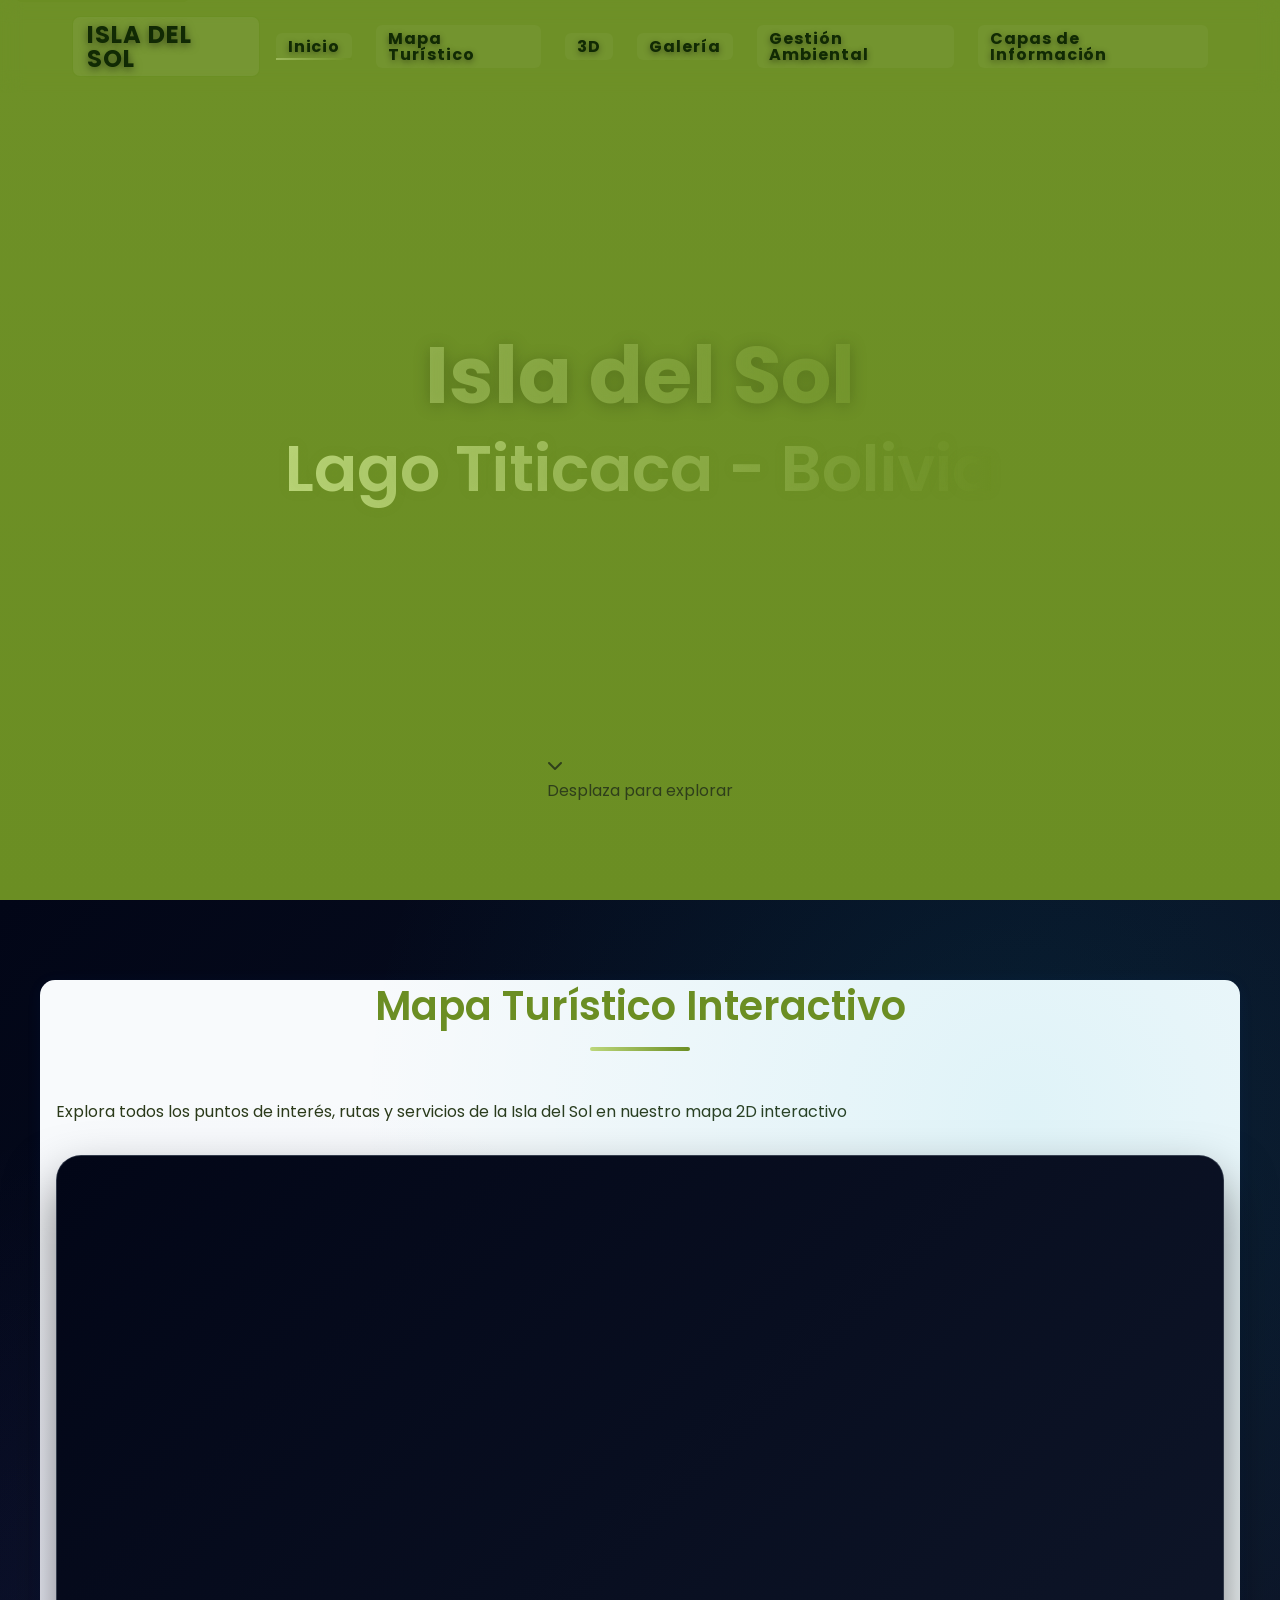
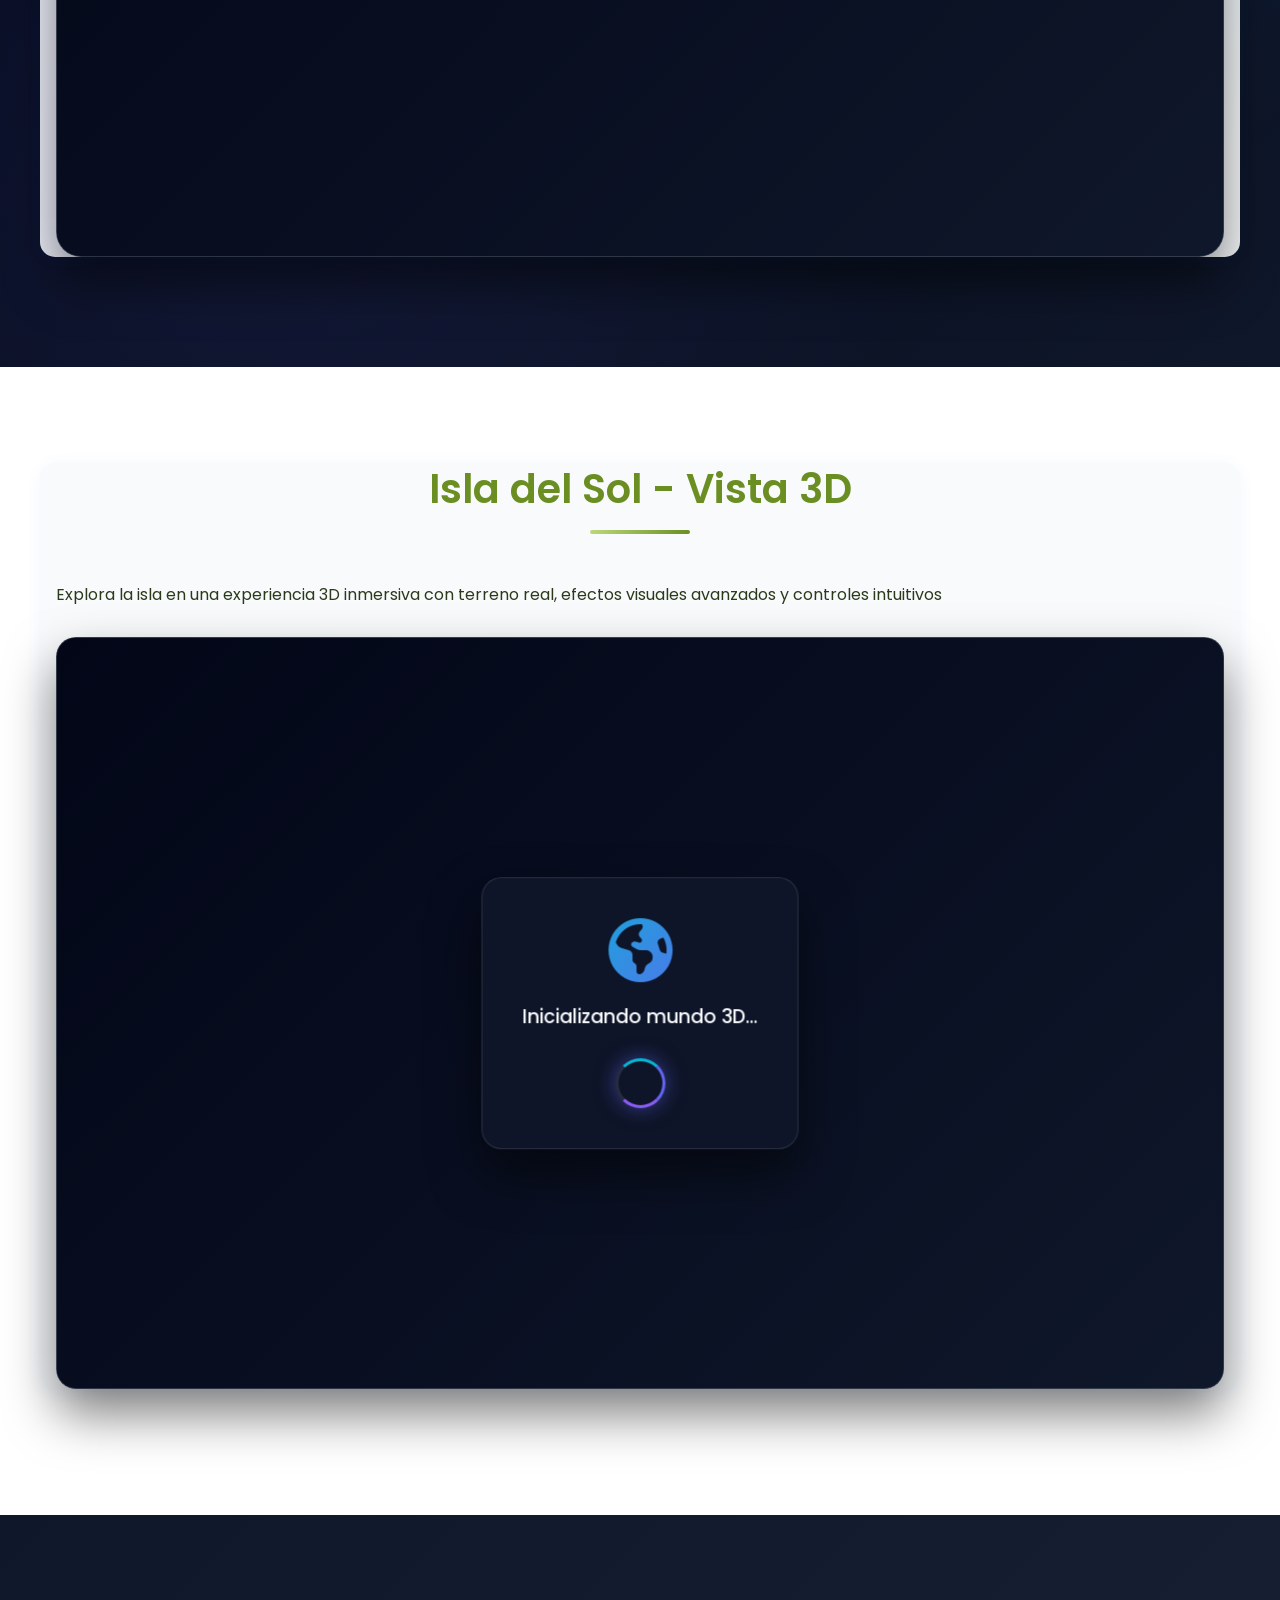
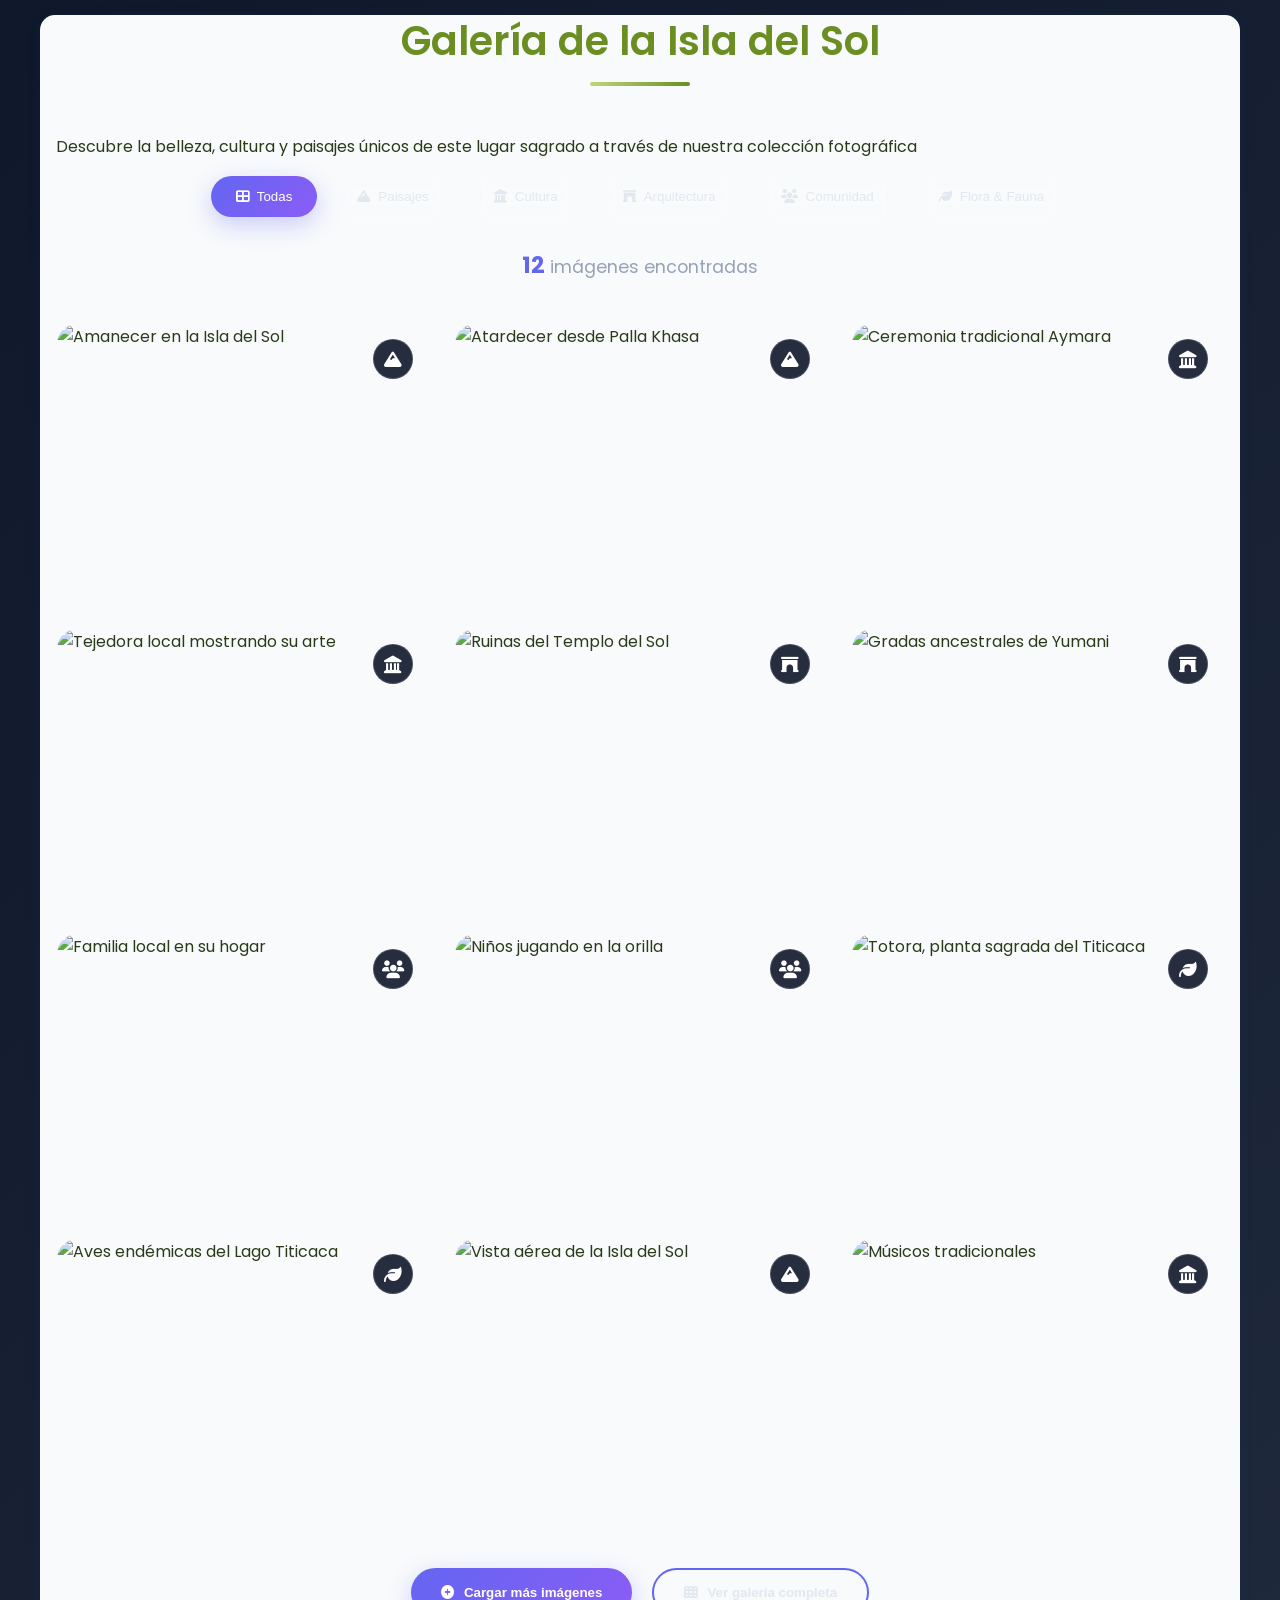
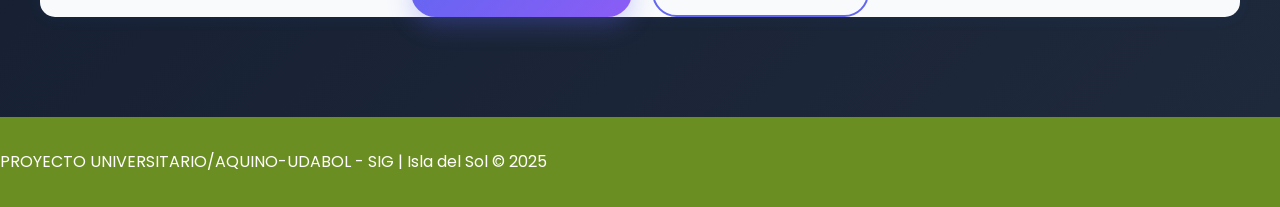
==== commit c6cbbd1a: "Update index.html" ====
--- a/PAGINA WEB/index.html
+++ b/PAGINA WEB/index.html
@@ -6,16 +6,21 @@
   <title>Isla del Sol - Lago Titicaca</title>
   <meta name="theme-color" content="#2563eb" />
   
-  <!-- CSS MODULAR -->
-  <link rel="stylesheet" href="styles/utils/variables.css">
-  <link rel="stylesheet" href="styles/utils/responsive.css">
-  <link rel="stylesheet" href="styles/main.css">
-  <link rel="stylesheet" href="styles/components/navigation.css">
-  <link rel="stylesheet" href="styles/components/hero.css">
-  <link rel="stylesheet" href="styles/components/map.css">
-  <link rel="stylesheet" href="styles/components/gallery.css">
-  <link rel="stylesheet" href="styles/components/info.css">
-  <link rel="stylesheet" href="styles/components/footer.css">
+  <!-- META TAGS PARA PREVENIR CACHE -->
+  <meta http-equiv="Cache-Control" content="no-cache, no-store, must-revalidate">
+  <meta http-equiv="Pragma" content="no-cache">
+  <meta http-equiv="Expires" content="0">
+  
+  <!-- CSS MODULAR CON VERSIONADO -->
+  <link rel="stylesheet" href="styles/utils/variables.css?v=3.1.4">
+  <link rel="stylesheet" href="styles/utils/responsive.css?v=3.1.4">
+  <link rel="stylesheet" href="styles/main.css?v=3.1.4">
+  <link rel="stylesheet" href="styles/components/navigation.css?v=3.1.4">
+  <link rel="stylesheet" href="styles/components/hero.css?v=3.1.4">
+  <link rel="stylesheet" href="styles/components/map.css?v=3.1.4">
+  <link rel="stylesheet" href="styles/components/gallery.css?v=3.1.4">
+  <link rel="stylesheet" href="styles/components/info.css?v=3.1.4">
+  <link rel="stylesheet" href="styles/components/footer.css?v=3.1.4">
   
   <!-- EXTERNAL CSS -->
   <link rel="stylesheet" href="https://unpkg.com/leaflet/dist/leaflet.css" />
@@ -25,7 +30,7 @@
   <!-- CSS DE CESIUM -->
   <link href="https://cesium.com/downloads/cesiumjs/releases/1.95/Build/Cesium/Widgets/widgets.css" rel="stylesheet">
   
-  <!-- CSS SUPREMO PARA CESIUM -->
+  <!-- CSS SUPREMO PARA CESIUM Y RESPONSIVE CON VERSIONADO -->
   <style>
     /* ===== VARIABLES Y RESET ===== */
     :root {
@@ -43,6 +48,8 @@
       --glass-shadow: 0 25px 50px rgba(0, 0, 0, 0.5);
       --blur-effect: blur(25px);
       --neon-glow: 0 0 20px rgba(99, 102, 241, 0.5);
+      --mobile-breakpoint: 768px;
+      --tablet-breakpoint: 1024px;
     }
 
     /* ===== CONTENEDOR PRINCIPAL CESIUM ===== */
@@ -773,42 +780,462 @@
       margin-bottom: 0;
     }
 
-    /* ===== RESPONSIVE ===== */
+    /* ===== RESPONSIVE COMPLETO ===== */
+    
+    /* TABLET (768px - 1024px) */
+    @media (max-width: 1024px) {
+      .cesium-frame {
+        height: 600px;
+      }
+      
+      .cesium-control-panel {
+        width: 320px;
+        left: 20px;
+        top: 20px;
+      }
+      
+      .cesium-info-panel {
+        width: 340px;
+        right: 20px;
+      }
+      
+      .control-header {
+        padding: 20px;
+      }
+      
+      .layers-list {
+        padding: 15px;
+        max-height: 55vh;
+      }
+      
+      .category-section h4 {
+        font-size: 0.9em;
+        padding: 10px 14px;
+      }
+      
+      .layer-item {
+        padding: 12px;
+      }
+      
+      .layer-text {
+        font-size: 0.95em;
+      }
+    }
+
+    /* MÓVIL GRANDE (576px - 768px) */
     @media (max-width: 768px) {
+      .cesium-frame {
+        height: 500px;
+        border-radius: 15px;
+      }
+      
+      .cesium-container {
+        margin: 20px 0;
+        border-radius: 15px;
+      }
+      
       .cesium-control-panel {
-        width: 300px;
+        width: 280px;
         left: 15px;
         top: 15px;
+        border-radius: 20px;
       }
       
       .cesium-info-panel {
-        width: 320px;
+        width: 300px;
         right: 15px;
+        border-radius: 20px;
+      }
+      
+      .control-header {
+        padding: 18px;
+      }
+      
+      .control-header h3 {
+        font-size: 1.3em;
+      }
+      
+      .control-buttons {
+        flex-direction: column;
+        gap: 8px;
+      }
+      
+      .btn-control {
+        padding: 10px 15px;
+        font-size: 0.85em;
+      }
+      
+      .layers-list {
+        padding: 12px;
+        max-height: 50vh;
+      }
+      
+      .category-section {
+        margin-bottom: 20px;
+      }
+      
+      .category-section h4 {
+        font-size: 0.85em;
+        padding: 8px 12px;
+        margin-bottom: 12px;
+      }
+      
+      .layer-item {
+        padding: 10px;
+        margin: 6px 0;
+      }
+      
+      .layer-label {
+        gap: 12px;
+      }
+      
+      .layer-color {
+        width: 16px;
+        height: 16px;
+      }
+      
+      .layer-emoji {
+        font-size: 1.2em;
+      }
+      
+      .layer-text {
+        font-size: 0.9em;
+      }
+      
+      .layer-count {
+        font-size: 0.8em;
+        padding: 5px 10px;
+        min-width: 28px;
+      }
+      
+      .panel-footer {
+        padding: 15px;
+      }
+      
+      .system-stats {
+        flex-direction: column;
+        gap: 8px;
+      }
+      
+      .system-stats span {
+        padding: 6px 10px;
+        font-size: 0.85em;
       }
       
       .cesium-controls {
         flex-wrap: wrap;
         justify-content: center;
+        padding: 12px;
+        border-radius: 15px;
+        bottom: 15px;
         max-width: 90%;
       }
       
       .btn-cesium {
         min-width: 100px;
+        padding: 10px 15px;
         font-size: 0.8em;
-        padding: 10px 15px;
-      }
-    }
-
-    @media (max-width: 480px) {
+      }
+      
+      .cesium-legend {
+        bottom: 15px;
+        right: 15px;
+        padding: 15px;
+        min-width: 180px;
+      }
+      
+      .cesium-legend h4 {
+        font-size: 1em;
+        margin-bottom: 12px;
+      }
+      
+      .cesium-legend li {
+        font-size: 0.85em;
+      }
+      
+      .cesium-loading {
+        padding: 30px;
+        min-width: 250px;
+      }
+      
+      .cesium-loading i {
+        font-size: 3rem;
+      }
+      
+      .cesium-loading p {
+        font-size: 1.1em;
+      }
+    }
+
+    /* MÓVIL PEQUEÑO (hasta 576px) */
+    @media (max-width: 576px) {
+      .cesium-frame {
+        height: 400px;
+        border-radius: 12px;
+      }
+      
+      .cesium-container {
+        margin: 15px 0;
+        border-radius: 12px;
+      }
+      
+      .cesium-control-panel {
+        width: calc(100% - 30px);
+        left: 15px;
+        top: 15px;
+        border-radius: 18px;
+      }
+      
+      .cesium-info-panel {
+        width: calc(100% - 30px);
+        right: 15px;
+        border-radius: 18px;
+      }
+      
+      .control-header {
+        padding: 15px;
+      }
+      
+      .control-header h3 {
+        font-size: 1.2em;
+        flex-direction: column;
+        gap: 8px;
+        text-align: center;
+      }
+      
+      .control-buttons {
+        gap: 6px;
+      }
+      
+      .btn-control {
+        padding: 8px 12px;
+        font-size: 0.8em;
+      }
+      
+      .layers-list {
+        padding: 10px;
+        max-height: 45vh;
+      }
+      
+      .category-section {
+        margin-bottom: 15px;
+      }
+      
+      .category-section h4 {
+        font-size: 0.8em;
+        padding: 6px 10px;
+        margin-bottom: 10px;
+        flex-direction: column;
+        gap: 5px;
+        text-align: center;
+      }
+      
+      .layer-item {
+        padding: 8px;
+        margin: 4px 0;
+        border-radius: 12px;
+      }
+      
+      .layer-label {
+        gap: 10px;
+      }
+      
+      .layer-color {
+        width: 14px;
+        height: 14px;
+      }
+      
+      .layer-emoji {
+        font-size: 1.1em;
+      }
+      
+      .layer-text {
+        font-size: 0.85em;
+      }
+      
+      .layer-count {
+        font-size: 0.75em;
+        padding: 4px 8px;
+        min-width: 24px;
+      }
+      
+      .panel-footer {
+        padding: 12px;
+      }
+      
+      .system-stats span {
+        padding: 5px 8px;
+        font-size: 0.8em;
+      }
+      
+      .cesium-controls {
+        padding: 10px;
+        border-radius: 12px;
+        bottom: 10px;
+        gap: 8px;
+      }
+      
+      .btn-cesium {
+        min-width: 90px;
+        padding: 8px 12px;
+        font-size: 0.75em;
+        gap: 5px;
+      }
+      
+      .btn-cesium i {
+        font-size: 1em;
+      }
+      
+      .cesium-legend {
+        bottom: 10px;
+        right: 10px;
+        padding: 12px;
+        min-width: 160px;
+      }
+      
+      .cesium-legend h4 {
+        font-size: 0.9em;
+        margin-bottom: 10px;
+      }
+      
+      .cesium-legend li {
+        font-size: 0.8em;
+        gap: 8px;
+      }
+      
+      .cesium-loading {
+        padding: 25px;
+        min-width: 200px;
+        border-radius: 15px;
+      }
+      
+      .cesium-loading i {
+        font-size: 2.5rem;
+      }
+      
+      .cesium-loading p {
+        font-size: 1em;
+      }
+      
+      .loading-spinner {
+        width: 40px;
+        height: 40px;
+      }
+      
+      /* Ajustes para navegación móvil */
+      .info-header {
+        padding: 20px;
+      }
+      
+      .info-header h3 {
+        font-size: 1.2em;
+      }
+      
+      .info-content {
+        padding: 20px;
+        max-height: calc(85vh - 80px);
+      }
+      
+      .no-selection {
+        padding: 40px 20px;
+      }
+      
+      .no-selection i {
+        font-size: 3rem;
+      }
+      
+      .no-selection p {
+        font-size: 1em;
+      }
+    }
+
+    /* MÓVIL MUY PEQUEÑO (hasta 360px) */
+    @media (max-width: 360px) {
+      .cesium-frame {
+        height: 350px;
+      }
+      
       .cesium-control-panel,
       .cesium-info-panel {
-        width: calc(100% - 30px);
-        left: 15px;
-        right: 15px;
-      }
-      
+        width: calc(100% - 20px);
+        left: 10px;
+        right: 10px;
+      }
+      
+      .layer-label {
+        gap: 8px;
+      }
+      
+      .layer-text {
+        font-size: 0.8em;
+      }
+      
+      .layer-emoji {
+        font-size: 1em;
+      }
+      
+      .cesium-controls {
+        max-width: 95%;
+      }
+      
+      .btn-cesium {
+        min-width: 80px;
+        padding: 6px 10px;
+        font-size: 0.7em;
+      }
+    }
+
+    /* ORIENTACIÓN HORIZONTAL EN MÓVIL */
+    @media (max-height: 500px) and (orientation: landscape) {
       .cesium-frame {
-        height: 600px;
+        height: 300px;
+      }
+      
+      .cesium-control-panel {
+        max-height: 80vh;
+      }
+      
+      .layers-list {
+        max-height: 40vh;
+      }
+      
+      .cesium-info-panel {
+        max-height: 80vh;
+      }
+      
+      .info-content {
+        max-height: 60vh;
+      }
+    }
+
+    /* MEJORAS DE USABILIDAD TÁCTIL */
+    @media (hover: none) and (pointer: coarse) {
+      .layer-item:hover {
+        transform: none;
+      }
+      
+      .btn-control:hover,
+      .btn-cesium:hover {
+        transform: none;
+      }
+      
+      .cesium-control-panel:hover {
+        transform: none;
+      }
+      
+      /* Mejorar tamaño de elementos táctiles */
+      .layer-item {
+        min-height: 44px;
+      }
+      
+      .btn-control,
+      .btn-cesium {
+        min-height: 44px;
+      }
+      
+      .layer-color {
+        width: 20px;
+        height: 20px;
       }
     }
 
@@ -897,7 +1324,7 @@
   <script src="https://cdnjs.cloudflare.com/ajax/libs/gsap/3.12.2/gsap.min.js"></script>
   <script src="https://cdnjs.cloudflare.com/ajax/libs/gsap/3.12.2/ScrollTrigger.min.js"></script>
   <script src="https://cdn.jsdelivr.net/particles.js/2.0.0/particles.min.js"></script>
-  <script src="scripts/modules/animations.js" defer></script>
+  <script src="scripts/modules/animations.js?v=3.1.4" defer></script>
 </head>
 <body>
   <!-- Tu contenido existente se mantiene igual -->
@@ -921,29 +1348,31 @@
     </div>
   </nav>
 
-  <!-- Hero Section -->
-  <section id="inicio" class="hero">
+<!-- Hero Section CON TU VIDEO -->
+<section id="inicio" class="hero">
     <div class="hero-video-bg">
-      <video autoplay muted loop playsinline id="heroVideo">
-        <source src="assets/videos/videoplayback.webm" type="video/webm">
-        Tu navegador no soporta videos WebM.
-      </video>
+        <video autoplay muted loop playsinline id="heroVideo">
+            <!-- TU VIDEO MP4 -->
+            <source src="MP4.VIDEO.mp4" type="video/mp4">
+            <!-- Fallback por si hay problemas -->
+            <source src="assets/videos/videoplayback.webm" type="video/webm">
+            Tu navegador no soporta el video.
+        </video>
     </div>
     <div class="hero-overlay"></div>
     <div class="hero-content">
-      <h1 class="hero-title" aria-label="Isla del Sol">
-        <span class="hero-title-line" aria-hidden="true"></span>
-      </h1>
+        <h1 class="hero-title" aria-label="Isla del Sol">
+            <span class="hero-title-line">Isla del Sol</span>
+            <span class="hero-subtitle">Lago Titicaca - Bolivia</span>
+        </h1>
     </div>
     <div class="hero-scroll-indicator">
-      <div class="scroll-icon">
-        <i class="fas fa-chevron-down"></i>
-      </div>
-      <span>Desplaza para explorar</span>
+        <div class="scroll-icon">
+            <i class="fas fa-chevron-down"></i>
+        </div>
+        <span>Desplaza para explorar</span>
     </div>
-  </section>
-
-  <button id="backToTop" title="Volver arriba">↑</button>
+</section>
 
  <!-- 2. MAPA INTERACTIVO MEJORADO -->
 <section id="mapSection" class="map-section fade-in">
@@ -1409,22 +1838,54 @@
     PROYECTO UNIVERSITARIO/AQUINO-UDABOL - SIG | Isla del Sol © 2025
   </footer>
 
-  <!-- JavaScript -->
+  <!-- JavaScript CON CACHE BUSTING -->
   <script src="https://unpkg.com/leaflet/dist/leaflet.js"></script>
   <!-- SCRIPT DE CESIUM -->
   <script src="https://cesium.com/downloads/cesiumjs/releases/1.95/Build/Cesium/Cesium.js"></script>
-  <script src="scripts/utils/helpers.js"></script>
-  <script src="scripts/modules/map.js"></script>
-  <script src="scripts/modules/lightbox.js"></script>
+  <script src="scripts/utils/helpers.js?v=3.1.4"></script>
+  <script src="scripts/modules/map.js?v=3.1.4"></script>
+  <script src="scripts/modules/lightbox.js?v=3.1.4"></script>
   <!-- SCRIPT CESIUM 3D MEJORADO -->
-  <script src="scripts/modules/cesium-3d.js"></script>
-  <script src="scripts/main.js"></script>
-
-  <!-- Script de inicialización -->
+  <script src="scripts/modules/cesium-3d.js?v=3.1.4"></script>
+  <script src="scripts/main.js?v=3.1.4"></script>
+
+  <!-- Script de inicialización CON FORZADO DE CARGA -->
   <script>
+    // FORZAR RECARGA SIN CACHE
+    if (performance.navigation.type === 1) {
+      // La página fue recargada
+      console.log('🔄 Página recargada - limpiando cache forzadamente');
+      localStorage.setItem('forceReload', Date.now());
+    }
+
+    // Verificar si necesitamos forzar recarga
+    const lastLoad = localStorage.getItem('forceReload');
+    const currentTime = Date.now();
+    if (lastLoad && (currentTime - parseInt(lastLoad)) < 5000) {
+      console.log('🔥 Forzando carga de recursos frescos');
+      // Forzar recarga de recursos
+      window.location.reload(true);
+    }
+
     document.addEventListener('DOMContentLoaded', function() {
-      console.log('🚀 Iniciando experiencia suprema...');
-      
+      console.log('🚀 Iniciando experiencia suprema - VERSIÓN 3.1.4...');
+      
+      // Limpiar cache de service worker si existe
+      if ('serviceWorker' in navigator) {
+        navigator.serviceWorker.getRegistrations().then(function(registrations) {
+          for(let registration of registrations) {
+            registration.unregister();
+          }
+        });
+      }
+
+      // Forzar limpieza de cache del navegador
+      caches.keys().then(function(names) {
+        for (let name of names) {
+          caches.delete(name);
+        }
+      });
+
       // Inicializar animaciones
       AOS.init({
         duration: 1000,
@@ -1457,24 +1918,132 @@
         });
       });
       
-      // Inicializar componentes
-      if (typeof InteractiveMap !== 'undefined') {
-        window.interactiveMap = new InteractiveMap();
-      }
-      
-      if (typeof Lightbox !== 'undefined') {
-        window.lightbox = new Lightbox();
-      }
-      
-      // ✅ INICIALIZAR CESIUM 3D SUPREMO
-      if (typeof Cesium3DMap !== 'undefined') {
-        setTimeout(() => {
-          window.cesium3D = new Cesium3DMap();
-          console.log('🎯 Cesium 3D Supremo inicializado');
-        }, 1000);
-      }
+      // Inicializar componentes con retry en caso de error
+      function initializeWithRetry(componentName, initFunction, retries = 3) {
+        let attempts = 0;
+        
+        function tryInit() {
+          try {
+            if (typeof initFunction() !== 'undefined') {
+              console.log(`✅ ${componentName} inicializado correctamente`);
+            }
+          } catch (error) {
+            attempts++;
+            console.warn(`⚠️ Error inicializando ${componentName}, intento ${attempts}/${retries}`, error);
+            
+            if (attempts < retries) {
+              setTimeout(tryInit, 1000 * attempts);
+            } else {
+              console.error(`❌ No se pudo inicializar ${componentName} después de ${retries} intentos`);
+            }
+          }
+        }
+        
+        tryInit();
+      }
+
+      // Inicializar componentes con retry
+      setTimeout(() => {
+        initializeWithRetry('InteractiveMap', () => {
+          if (typeof InteractiveMap !== 'undefined') {
+            window.interactiveMap = new InteractiveMap();
+          }
+        });
+
+        initializeWithRetry('Lightbox', () => {
+          if (typeof Lightbox !== 'undefined') {
+            window.lightbox = new Lightbox();
+          }
+        });
+
+        // ✅ INICIALIZAR CESIUM 3D SUPREMO CON MÁXIMA PRIORIDAD
+        initializeWithRetry('Cesium3DMap', () => {
+          if (typeof Cesium3DMap !== 'undefined') {
+            window.cesium3D = new Cesium3DMap();
+            console.log('🎯 Cesium 3D Supremo inicializado - VERSIÓN RESPONSIVE 3.1.4');
+          }
+        }, 5); // Más intentos para Cesium
+      }, 500);
+
+      // MEJORAS DE USABILIDAD MÓVIL
+      function setupMobileEnhancements() {
+        // Detectar dispositivo táctil
+        const isTouchDevice = 'ontouchstart' in window || navigator.maxTouchPoints > 0;
+        
+        if (isTouchDevice) {
+          document.body.classList.add('touch-device');
+          console.log('📱 Modo táctil activado');
+          
+          // Mejorar navegación táctil
+          const navLinks = document.querySelectorAll('.nav-link');
+          navLinks.forEach(link => {
+            link.style.minHeight = '44px';
+            link.style.padding = '12px 16px';
+          });
+          
+          // Mejorar botones táctiles
+          const buttons = document.querySelectorAll('button, .btn, .filter-btn');
+          buttons.forEach(btn => {
+            btn.style.minHeight = '44px';
+            btn.style.padding = '12px 16px';
+          });
+        }
+        
+        // Manejar orientación del dispositivo
+        function handleOrientation() {
+          if (window.innerHeight > window.innerWidth) {
+            document.body.classList.add('portrait');
+            document.body.classList.remove('landscape');
+            console.log('📐 Orientación vertical');
+          } else {
+            document.body.classList.add('landscape');
+            document.body.classList.remove('portrait');
+            console.log('📐 Orientación horizontal');
+          }
+        }
+        
+        window.addEventListener('orientationchange', handleOrientation);
+        window.addEventListener('resize', handleOrientation);
+        handleOrientation();
+      }
+      
+      setupMobileEnhancements();
+
+      // Botón para forzar recarga manual
+      const forceReloadBtn = document.createElement('button');
+      forceReloadBtn.innerHTML = '🔄 Forzar Recarga';
+      forceReloadBtn.style.cssText = `
+        position: fixed;
+        bottom: 20px;
+        left: 20px;
+        z-index: 10000;
+        background: #6366f1;
+        color: white;
+        border: none;
+        padding: 10px 15px;
+        border-radius: 10px;
+        cursor: pointer;
+        font-size: 12px;
+        opacity: 0.7;
+        transition: opacity 0.3s;
+      `;
+      forceReloadBtn.onclick = () => {
+        localStorage.setItem('forceReload', Date.now());
+        window.location.reload(true);
+      };
+      forceReloadBtn.onmouseover = () => forceReloadBtn.style.opacity = '1';
+      forceReloadBtn.onmouseout = () => forceReloadBtn.style.opacity = '0.7';
+      
+      document.body.appendChild(forceReloadBtn);
     });
+
+    // Prevenir cache en navegación hacia atrás
+    window.onpageshow = function(event) {
+      if (event.persisted) {
+        window.location.reload();
+      }
+    };
   </script>
 </body>
-
 </html>
+
